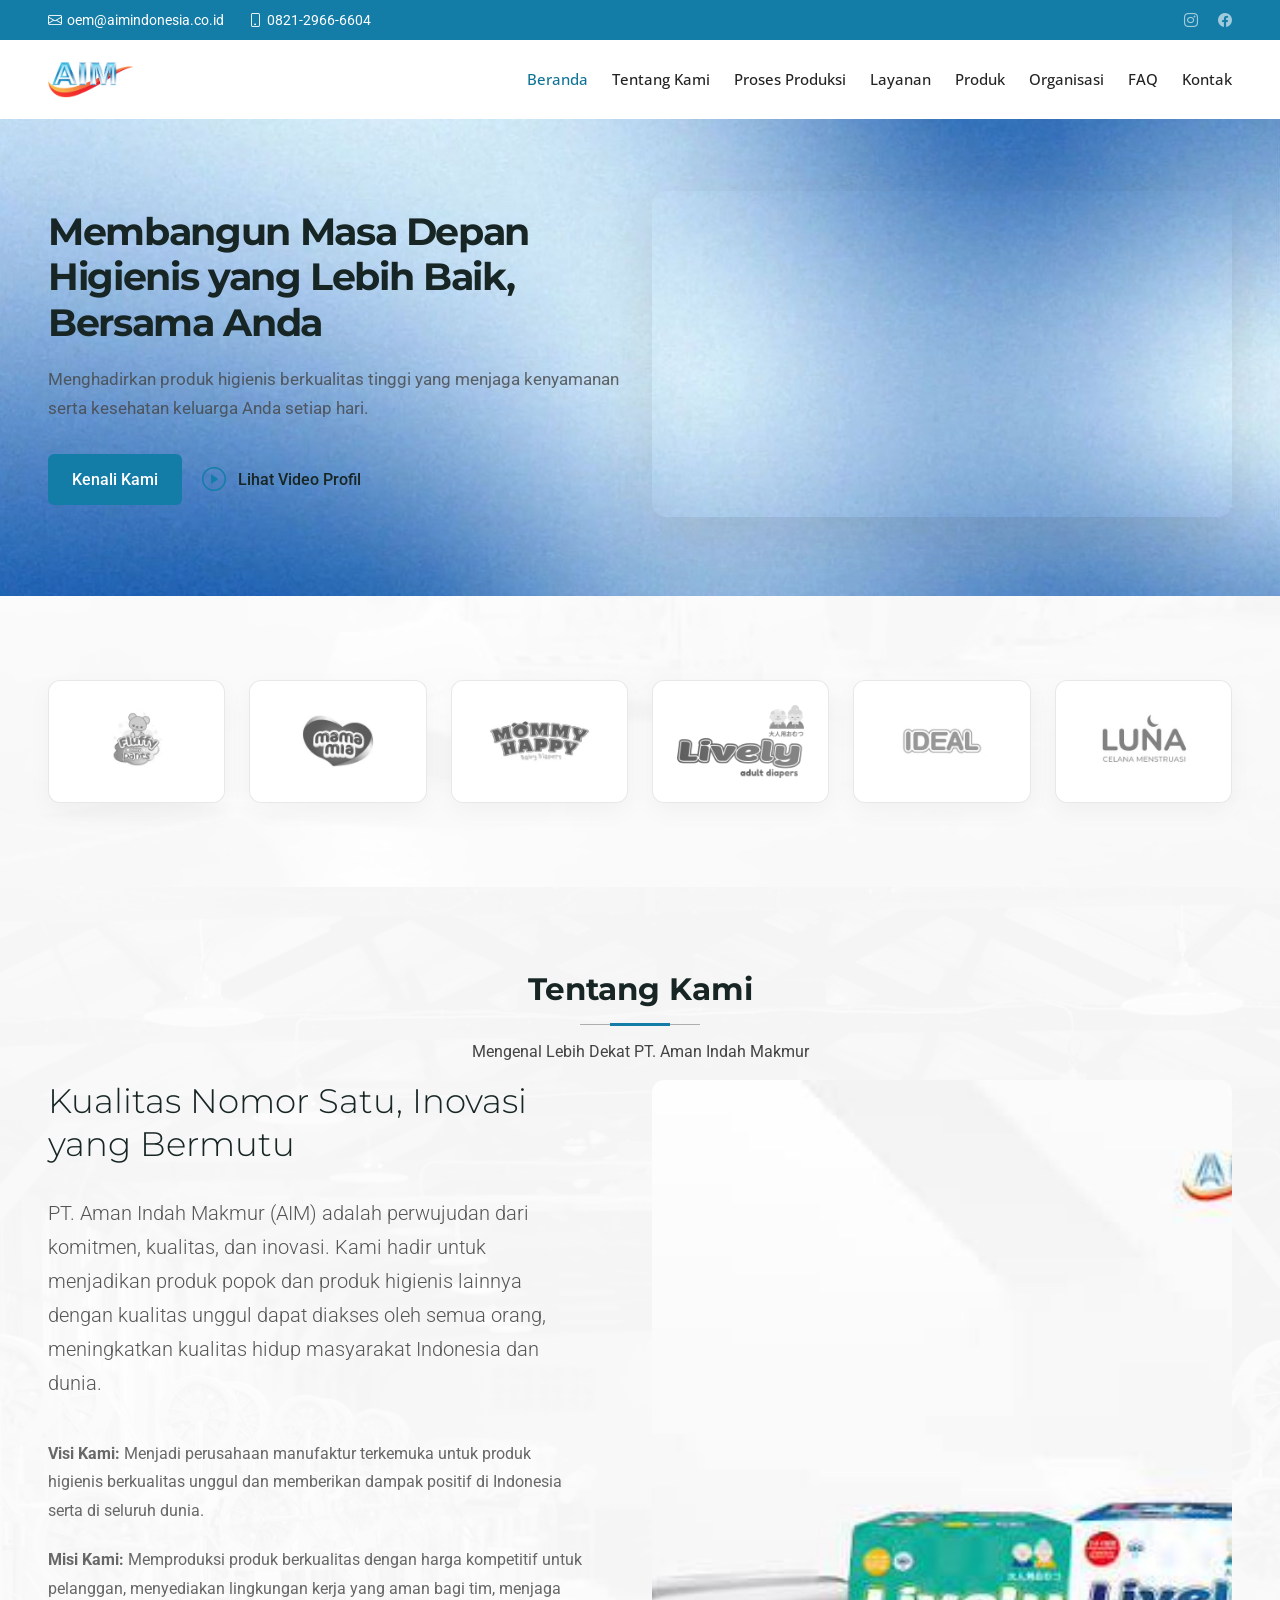
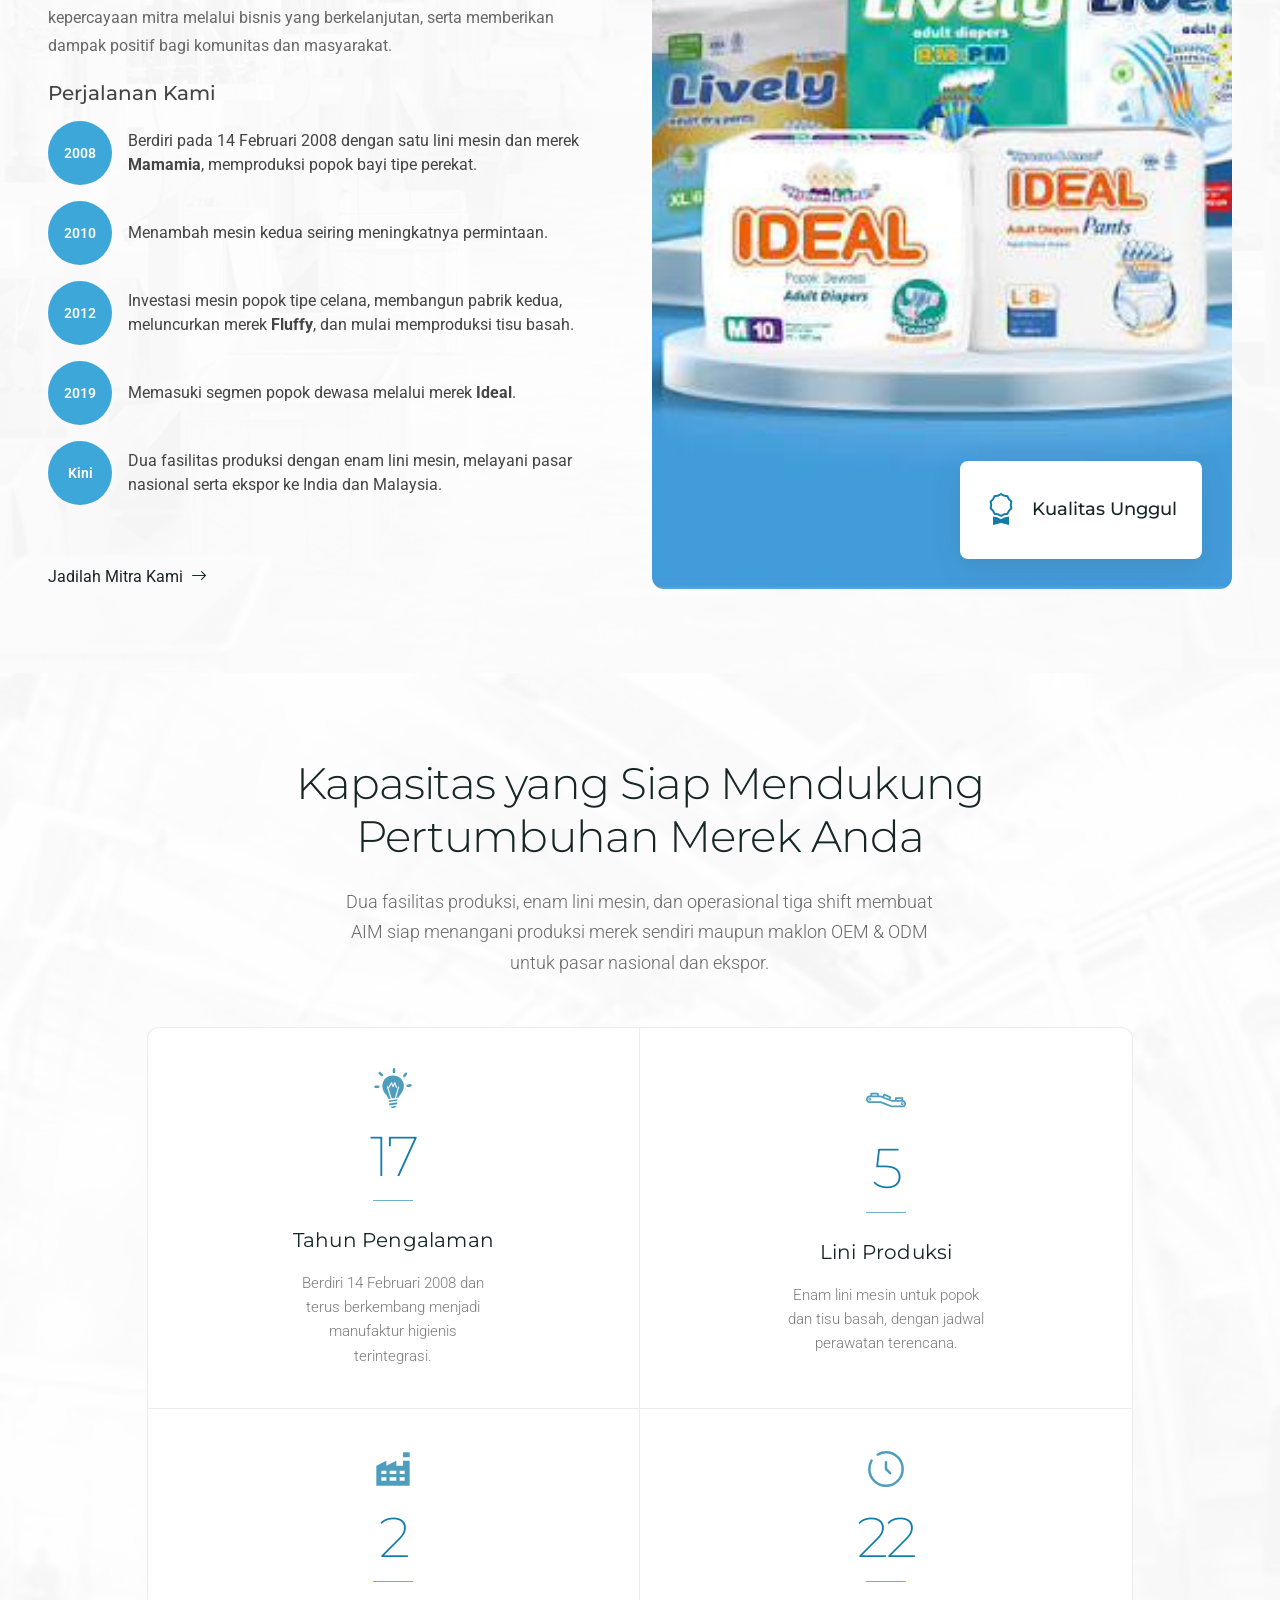
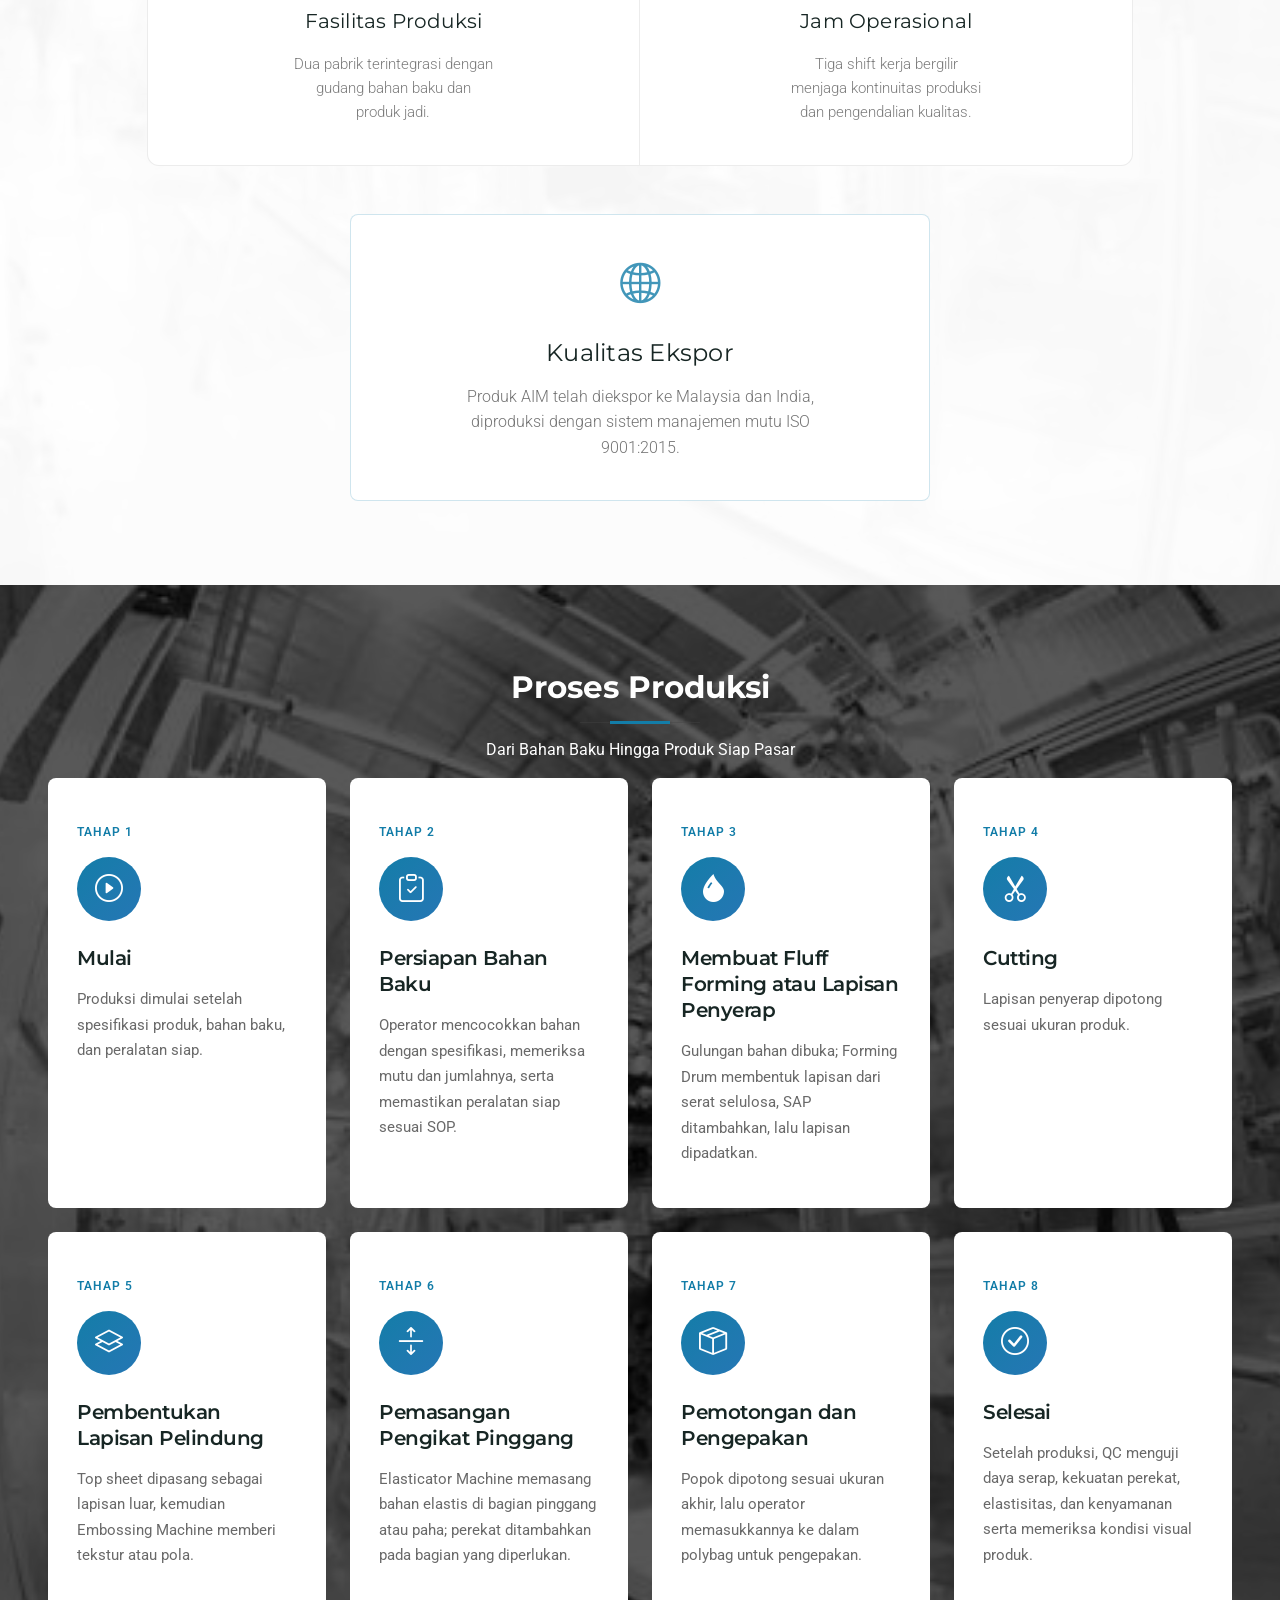
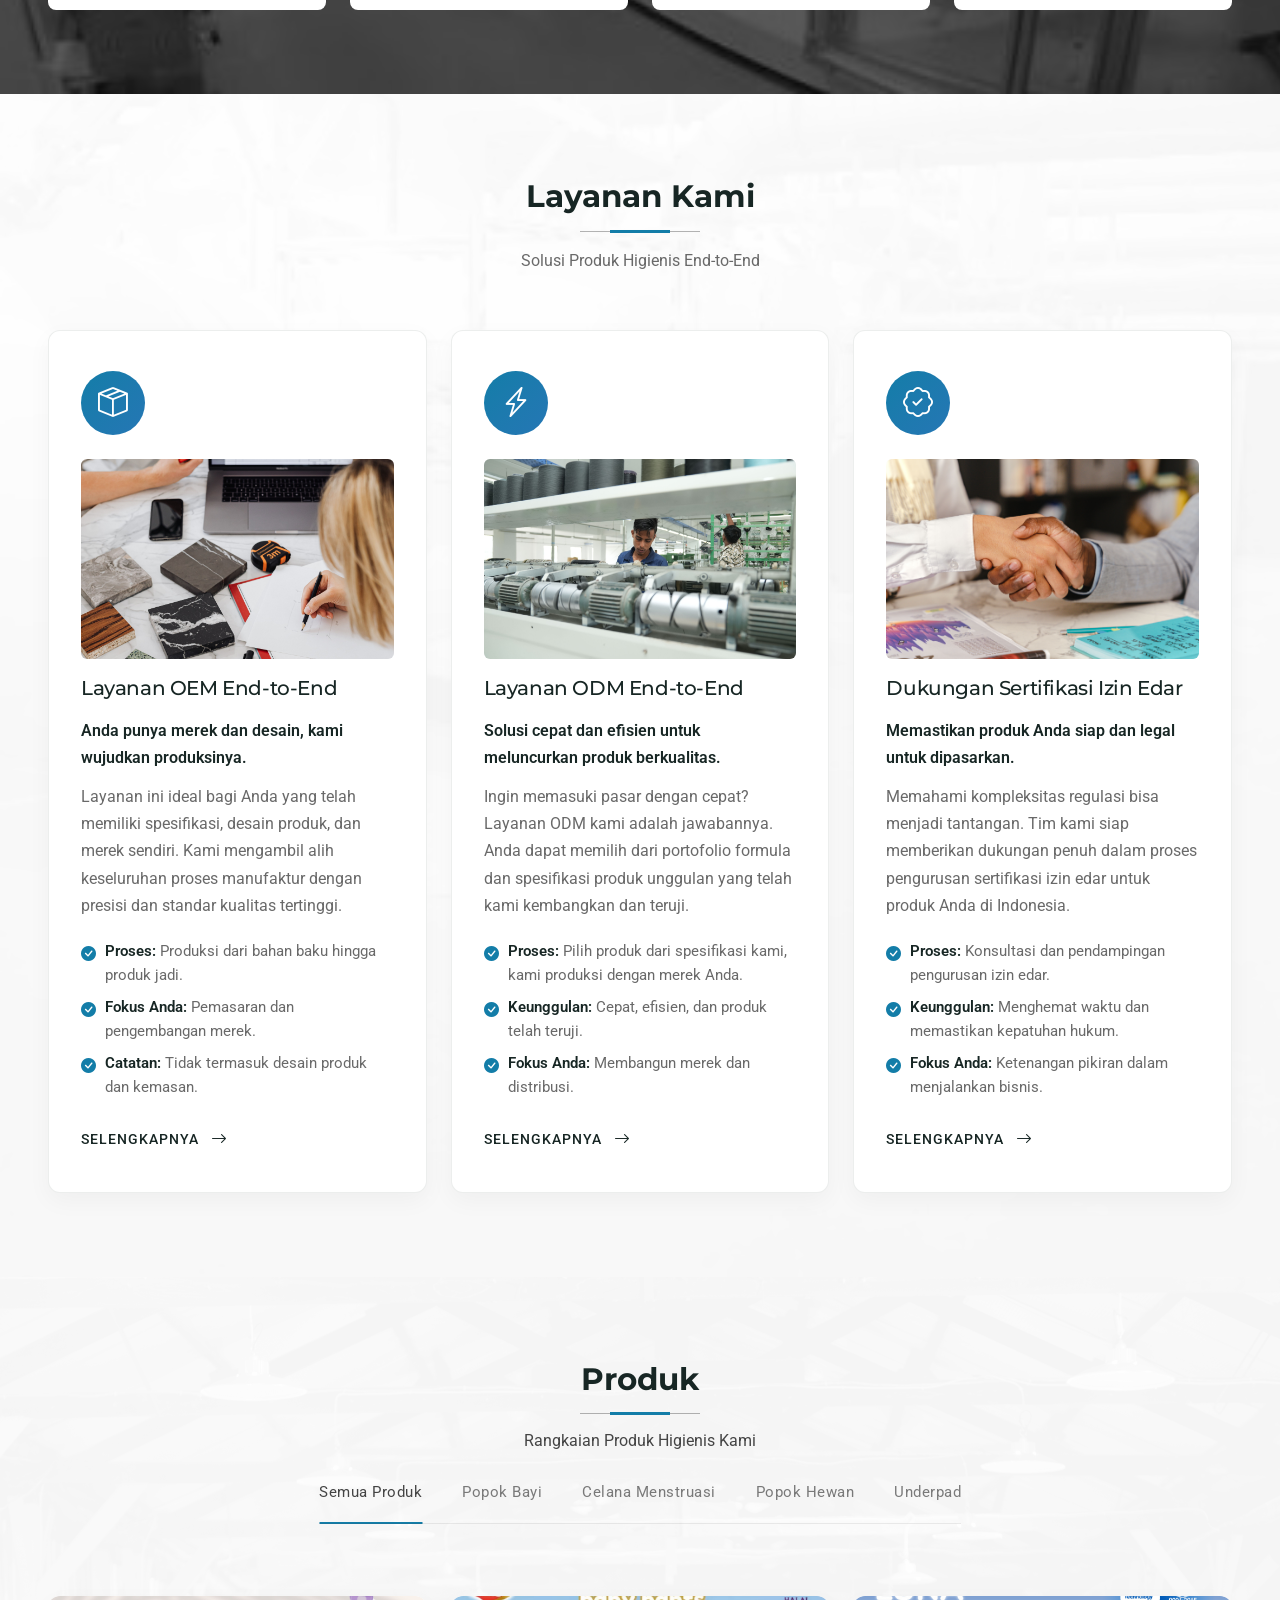
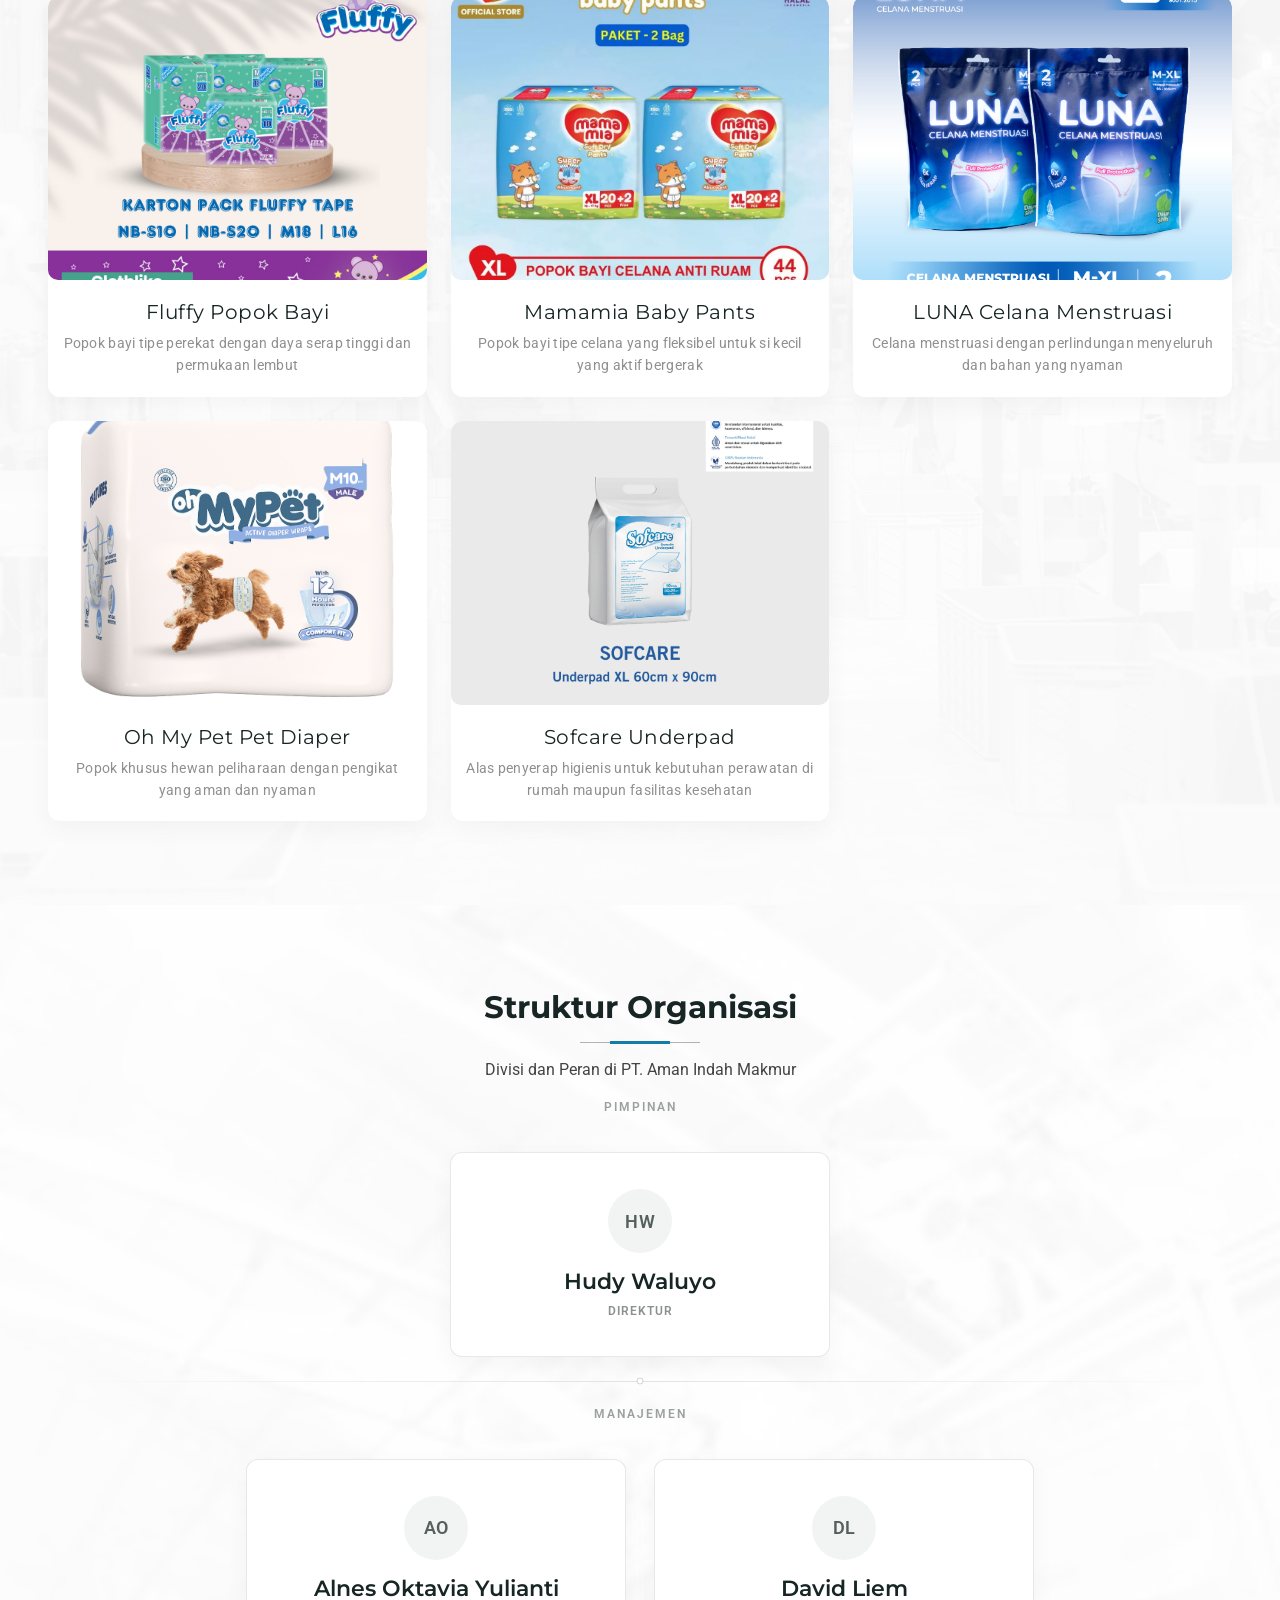
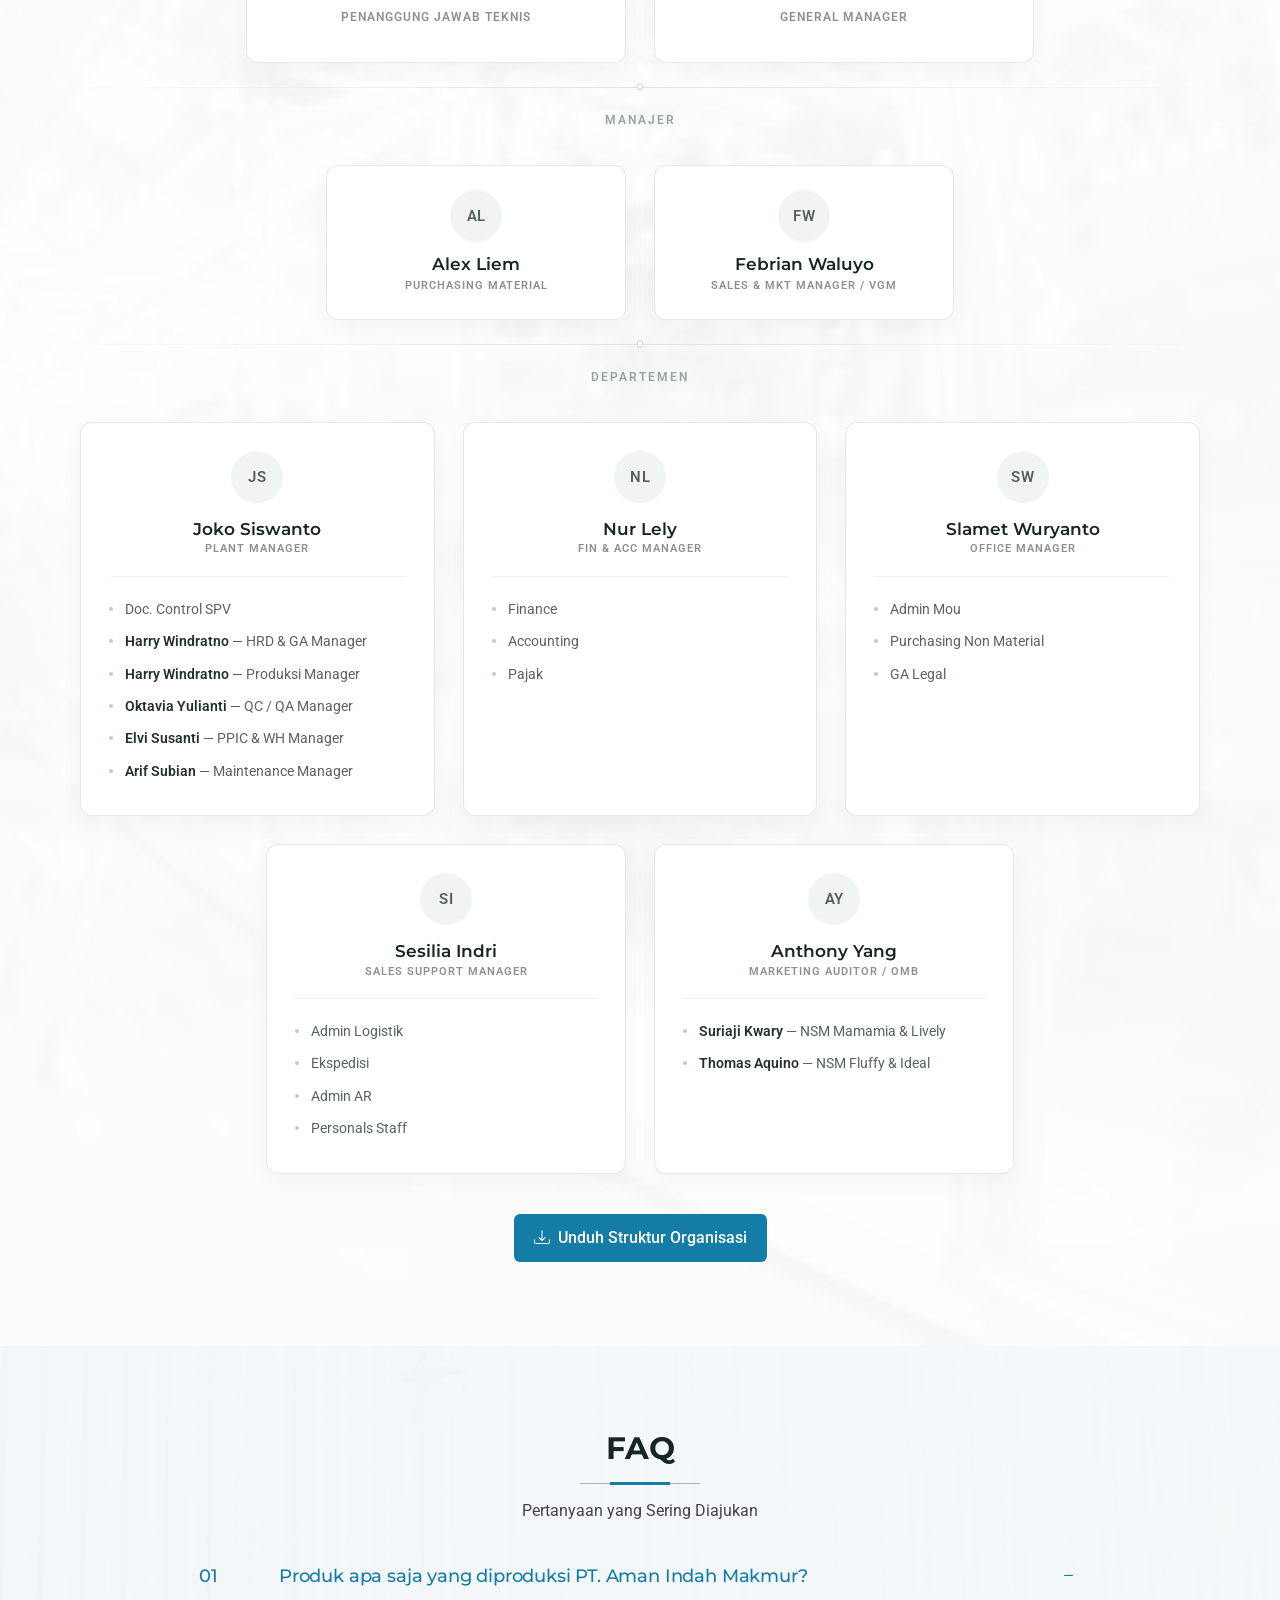
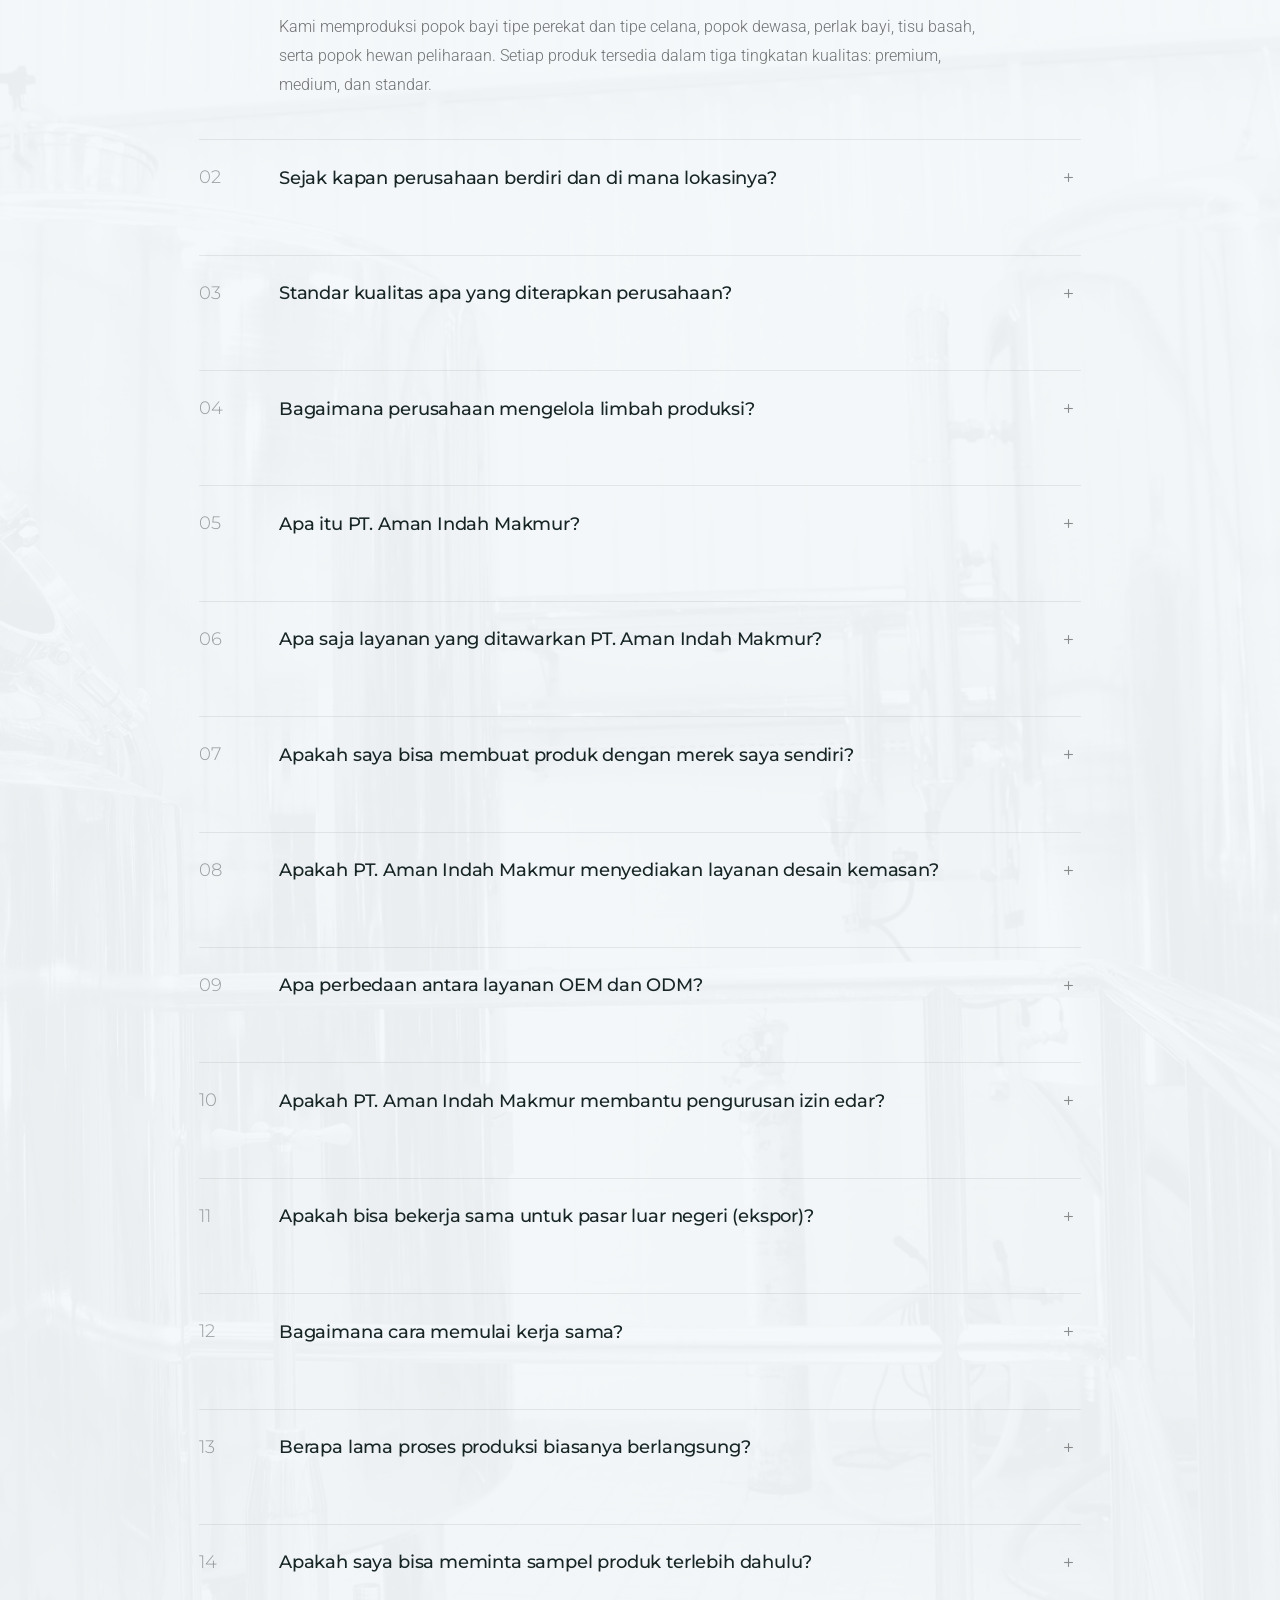
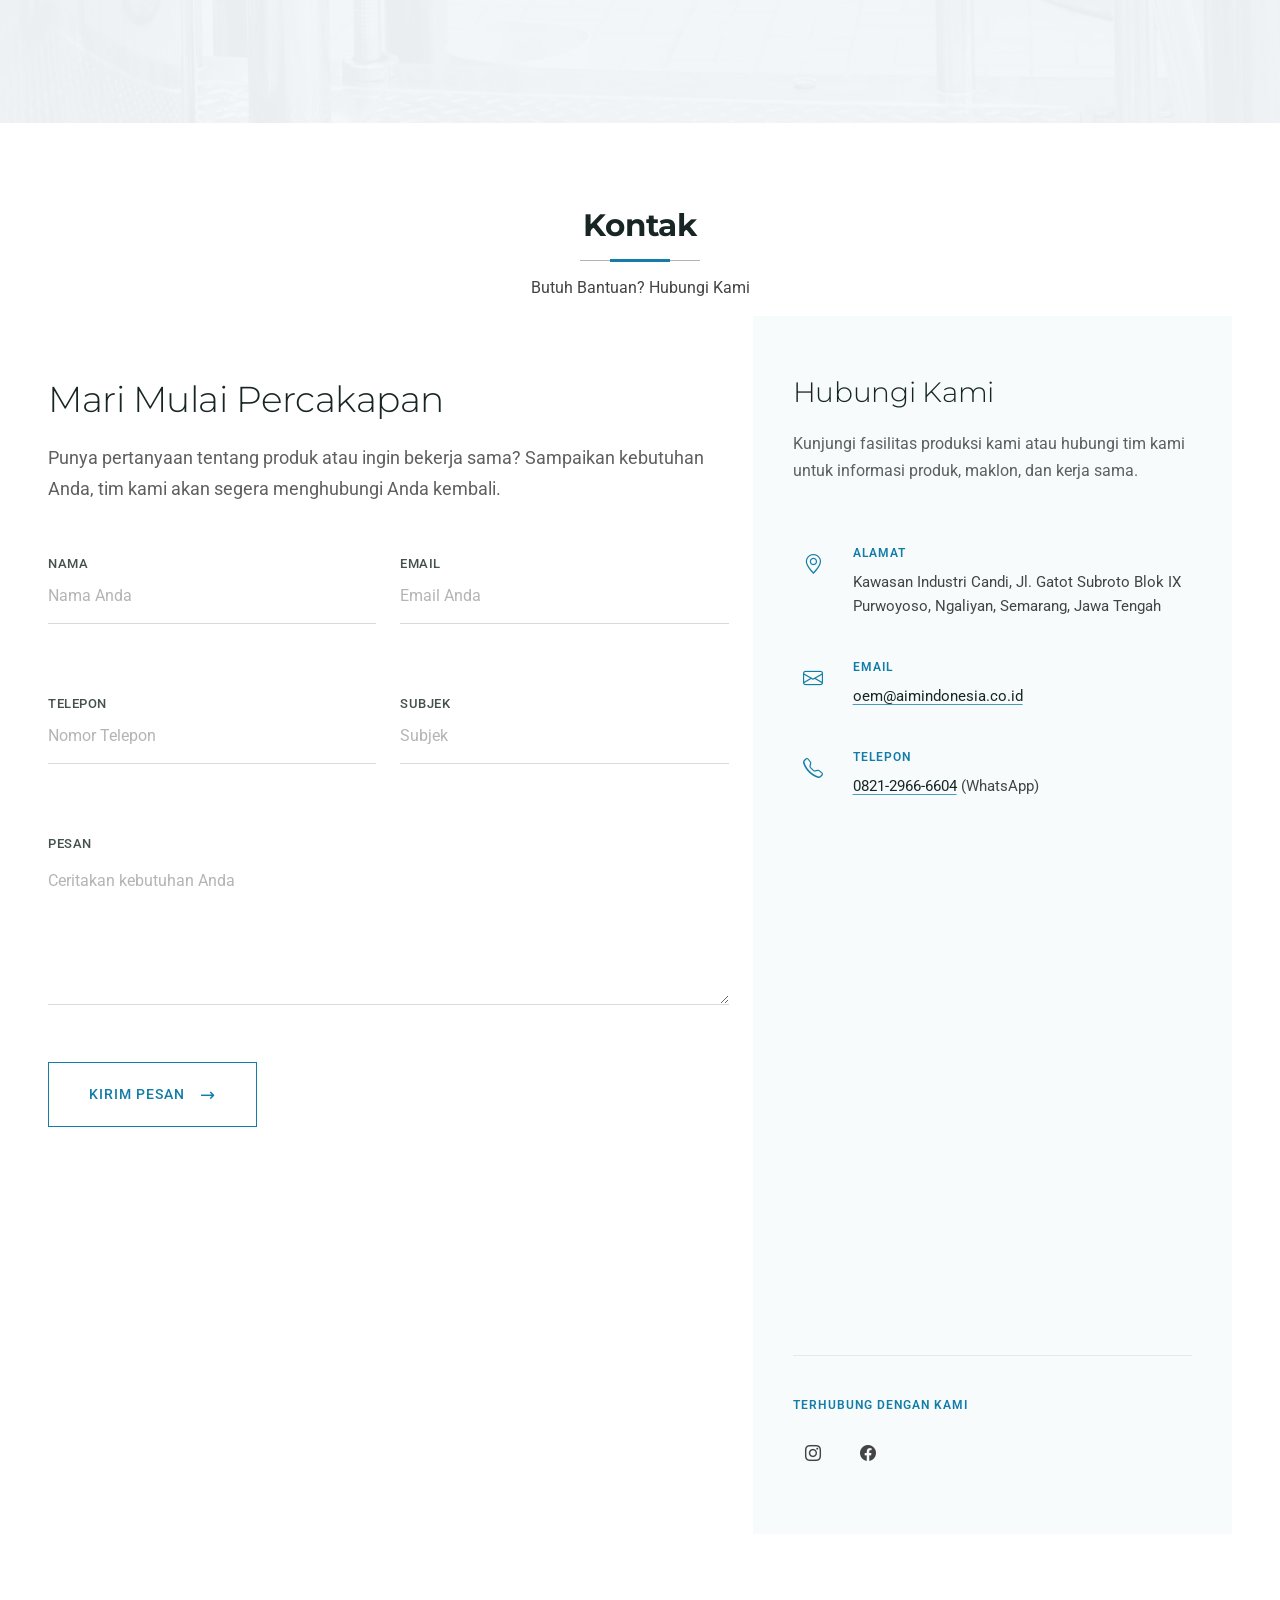
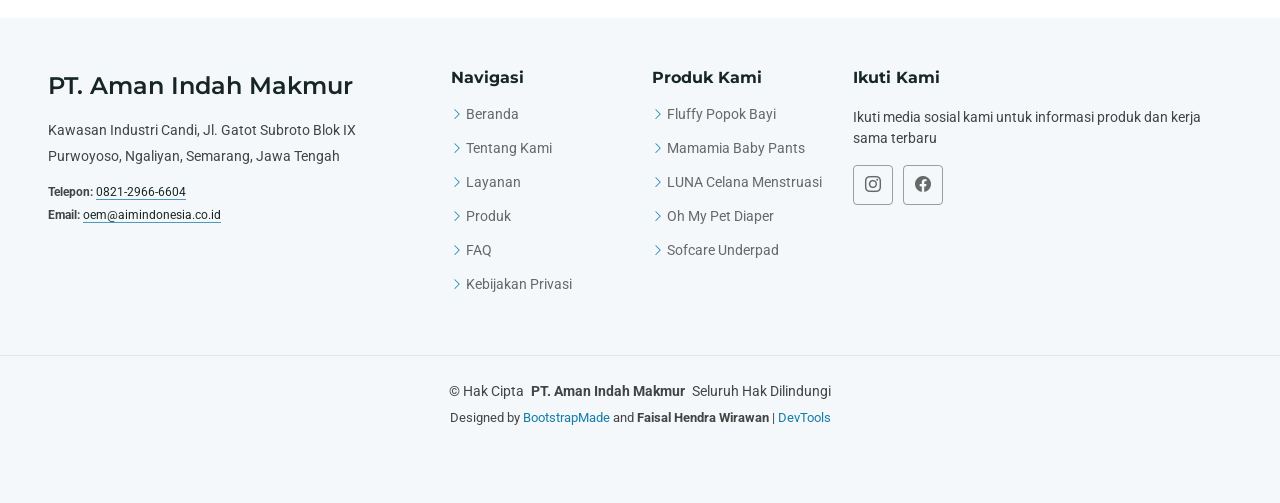
==== index.html @ 94470596 "proses produksi" ====
<!DOCTYPE html>
<html lang="id">

<head>
  <meta charset="utf-8">
  <meta content="width=device-width, initial-scale=1.0" name="viewport">
  <title>PT. Aman Indah Makmur - Produsen Produk Higienis</title>
  <meta name="description" content="PT. Aman Indah Makmur (AIM) adalah produsen popok bayi, popok dewasa, underpad, dan celana menstruasi, serta layanan maklon OEM &amp; ODM berstandar ISO 9001:2015.">
  <meta name="keywords" content="">

  <!-- Favicons -->
  <link href="assets/img/favicon.png" rel="icon">
  <link href="assets/img/apple-touch-icon.png" rel="apple-touch-icon">

  <!-- Fonts -->
  <link href="https://fonts.googleapis.com" rel="preconnect">
  <link href="https://fonts.gstatic.com" rel="preconnect" crossorigin>
  <link href="https://fonts.googleapis.com/css2?family=Roboto:ital,wght@0,100;0,300;0,400;0,500;0,700;0,900;1,100;1,300;1,400;1,500;1,700;1,900&family=Open+Sans:ital,wght@0,300;0,400;0,500;0,600;0,700;0,800;1,300;1,400;1,500;1,600;1,700;1,800&family=Montserrat:ital,wght@0,100;0,200;0,300;0,400;0,500;0,600;0,700;0,800;0,900;1,100;1,200;1,300;1,400;1,500;1,600;1,700;1,800;1,900&display=swap" rel="stylesheet">

  <!-- Vendor CSS Files -->
  <link href="assets/vendor/bootstrap/css/bootstrap.min.css" rel="stylesheet">
  <link href="assets/vendor/bootstrap-icons/bootstrap-icons.css" rel="stylesheet">
  <link href="assets/vendor/aos/aos.css" rel="stylesheet">
  <link href="assets/vendor/glightbox/css/glightbox.min.css" rel="stylesheet">
  <link href="assets/vendor/swiper/swiper-bundle.min.css" rel="stylesheet">

  <!-- Main CSS File -->
  <link href="assets/css/main.css" rel="stylesheet">

  <!-- =======================================================
  * Template Name: CoreBiz
  * Template URL: https://bootstrapmade.com/corebiz-bootstrap-business-template/
  * Updated: Aug 30 2025 with Bootstrap v5.3.8
  * Author: BootstrapMade.com
  * License: https://bootstrapmade.com/license/
  ======================================================== -->
</head>

<body class="index-page">

  <header id="header" class="header sticky-top">

    <div class="topbar d-flex align-items-center dark-background">
      <div class="container d-flex justify-content-center justify-content-md-between">
        <div class="contact-info d-flex align-items-center">
          <i class="bi bi-envelope d-flex align-items-center"><a href="mailto:oem@aimindonesia.co.id">oem@aimindonesia.co.id</a></i>
          <i class="bi bi-phone d-flex align-items-center ms-4"><a href="tel:+6282129666604">0821-2966-6604</a></i>
        </div>
        <div class="social-links d-none d-md-flex align-items-center">
          <a href="https://www.instagram.com/amanindahmakmur/?hl=en" class="instagram" target="_blank" rel="noopener" aria-label="Instagram PT. Aman Indah Makmur"><i class="bi bi-instagram"></i></a>
          <a href="https://www.facebook.com/p/PT-Aman-Indah-Makmur-61576713684060/" class="facebook" target="_blank" rel="noopener" aria-label="Facebook PT. Aman Indah Makmur"><i class="bi bi-facebook"></i></a>
        </div>
      </div>
    </div><!-- End Top Bar -->

    <div class="branding d-flex align-items-center">

      <div class="container position-relative d-flex align-items-center justify-content-between">
        <a href="index.html" class="logo d-flex align-items-center">
          <!-- Uncomment the line below if you also wish to use an image logo -->
          <!-- <img src="assets/img/logo.webp" alt=""> -->
          <h1 class="sitename"><img src="assets/img/logo_ptaim.webp" alt="PT. Aman Indah Makmur"></h1>
        </a>

        <nav id="navmenu" class="navmenu">
          <ul>
            <li><a href="#hero" class="active">Beranda</a></li>
            <li><a href="#about">Tentang Kami</a></li>
            <li><a href="#proses">Proses Produksi</a></li>
            <li><a href="#services">Layanan</a></li>
            <li><a href="#portfolio">Produk</a></li>
            <li><a href="#struktur">Organisasi</a></li>
            <li><a href="#faq">FAQ</a></li>
           
            <li><a href="#contact">Kontak</a></li>
          </ul>
          <i class="mobile-nav-toggle d-xl-none bi bi-list"></i>
        </nav>

      </div>

    </div>

  </header>

  <main class="main">

    <!-- Hero Section -->
    <section id="hero" class="hero section">

      <div class="hero-content">
        <div class="container">
          <div class="row align-items-center">
            <div class="col-lg-6" data-aos="fade-up" data-aos-delay="100">
              <div class="content">
                <h1>Membangun Masa Depan Higienis yang Lebih Baik, Bersama Anda</h1>
                <p>Menghadirkan produk higienis berkualitas tinggi yang menjaga kenyamanan serta kesehatan keluarga Anda setiap hari.</p>
                <div class="cta-group">
                  <a href="#about" class="btn-primary">Kenali Kami</a>
                  <a href="https://www.youtube.com/watch?v=-svRLYryo6k&pp=ygUUcHQgYW1hbiBpbmRhaCBtYWttdXI%3D" class="btn-secondary glightbox" >
                    <i class="bi bi-play-circle"></i>
                    <span>Lihat Video Profil</span>
                  </a>
                </div>
              </div>
            </div>
            <div class="col-lg-6" data-aos="fade-up" data-aos-delay="200">
              <div class="hero-image">
                <iframe width="865" height="800" src="https://www.youtube.com/embed/-svRLYryo6k" title="Aman Indah Makmur" frameborder="0" allow="accelerometer; autoplay; clipboard-write; encrypted-media; gyroscope; picture-in-picture; web-share" referrerpolicy="strict-origin-when-cross-origin" allowfullscreen></iframe>
                
              </div>
            </div>
          </div>
        </div>

        <!-- <div class="hero-features">
          <div class="container">
            <div class="row">
              <div class="col-lg-3 col-md-6" data-aos="fade-up" data-aos-delay="100">
                <div class="feature-item">
                  <div class="icon">
                    <i class="bi bi-graph-up"></i>
                  </div>
                  <h4>Strategic Growth</h4>
                  <p>Accelerate your business expansion with proven methodologies</p>
                </div>
              </div>
              <div class="col-lg-3 col-md-6" data-aos="fade-up" data-aos-delay="200">
                <div class="feature-item">
                  <div class="icon">
                    <i class="bi bi-lightbulb"></i>
                  </div>
                  <h4>Innovation Focus</h4>
                  <p>Transform challenges into opportunities through creative solutions</p>
                </div>
              </div>
              <div class="col-lg-3 col-md-6" data-aos="fade-up" data-aos-delay="300">
                <div class="feature-item">
                  <div class="icon">
                    <i class="bi bi-people"></i>
                  </div>
                  <h4>Expert Team</h4>
                  <p>Industry veterans dedicated to your success and growth</p>
                </div>
              </div>
              <div class="col-lg-3 col-md-6" data-aos="fade-up" data-aos-delay="400">
                <div class="feature-item">
                  <div class="icon">
                    <i class="bi bi-award"></i>
                  </div>
                  <h4>Proven Results</h4>
                  <p>Track record of delivering measurable business outcomes</p>
                </div>
              </div>
            </div>
          </div>
        </div> -->

      </div>

    </section><!-- /Hero Section -->

    <!-- Clients Section -->
    <section id="clients" class="clients section section-bg section-bg-2">

      <div class="container" data-aos="fade-up" data-aos-delay="100">

        <div class="row gy-4">
          <div class="col-xl-2 col-lg-3 col-md-4 col-6" data-aos="zoom-in" data-aos-delay="100">
            <div class="client-item">
              <img src="assets/img/logo-strip/Logo-1A.webp" class="img-fluid" alt="Client 1">
            </div>
          </div><!-- End Client Item -->

          <div class="col-xl-2 col-lg-3 col-md-4 col-6" data-aos="zoom-in" data-aos-delay="150">
            <div class="client-item">
              <img src="assets/img/logo-strip/Logo-2A.webp" class="img-fluid" alt="Client 2">
            </div>
          </div><!-- End Client Item -->

          <div class="col-xl-2 col-lg-3 col-md-4 col-6" data-aos="zoom-in" data-aos-delay="200">
            <div class="client-item">
              <img src="assets/img/logo-strip/Logo-3A.webp" class="img-fluid" alt="Client 3">
            </div>
          </div><!-- End Client Item -->

          <div class="col-xl-2 col-lg-3 col-md-4 col-6" data-aos="zoom-in" data-aos-delay="250">
            <div class="client-item">
              <img src="assets/img/logo-strip/LIVELY-PREMIUM-LOGO.webp" class="img-fluid" alt="Client 4">
            </div>
          </div><!-- End Client Item -->

          <div class="col-xl-2 col-lg-3 col-md-4 col-6" data-aos="zoom-in" data-aos-delay="300">
            <div class="client-item">
              <img src="assets/img/logo-strip/Logo-5A.webp" class="img-fluid" alt="Client 5">
            </div>
          </div><!-- End Client Item -->

          <div class="col-xl-2 col-lg-3 col-md-4 col-6" data-aos="zoom-in" data-aos-delay="350">
            <div class="client-item">
              <img src="assets/img/logo-strip/Logo-6A-1.webp" class="img-fluid" alt="Client 6">
            </div>
          </div><!-- End Client Item -->

        </div>

      </div>

    </section><!-- /Clients Section -->

    <!-- Featured Services Section -->
    <!--
    <section id="featured-services" class="featured-services section light-background section-bg section-bg-3">

      <div class="container" data-aos="fade-up" data-aos-delay="100">

        <div class="row g-5">

          <div class="col-lg-3 col-md-6" data-aos="fade-up" data-aos-delay="200">
            <div class="service-item">
              <div class="service-icon">
                <i class="bi bi-brush"></i>
              </div>
              <h3>Creative Design</h3>
              <p>Nulla facilisi morbi tempus iaculis urna id volutpat lacus laoreet non curabitur gravida arcu.</p>
              <a href="service-details.html" class="service-link">
                <span>Explore Service</span>
                <i class="bi bi-arrow-right"></i>
              </a>
            </div>
          </div>End Service Item

          <div class="col-lg-3 col-md-6" data-aos="fade-up" data-aos-delay="300">
            <div class="service-item">
              <div class="service-icon">
                <i class="bi bi-globe"></i>
              </div>
              <h3>Web Development</h3>
              <p>Sed ut perspiciatis unde omnis iste natus error sit voluptatem accusantium doloremque laudantium.</p>
              <a href="service-details.html" class="service-link">
                <span>Explore Service</span>
                <i class="bi bi-arrow-right"></i>
              </a>
            </div>
          </div>End Service Item

          <div class="col-lg-3 col-md-6" data-aos="fade-up" data-aos-delay="400">
            <div class="service-item">
              <div class="service-icon">
                <i class="bi bi-graph-up-arrow"></i>
              </div>
              <h3>Digital Marketing</h3>
              <p>At vero eos et accusamus et iusto odio dignissimos ducimus qui blanditiis praesentium voluptatum.</p>
              <a href="service-details.html" class="service-link">
                <span>Explore Service</span>
                <i class="bi bi-arrow-right"></i>
              </a>
            </div>
          </div>End Service Item

          <div class="col-lg-3 col-md-6" data-aos="fade-up" data-aos-delay="500">
            <div class="service-item">
              <div class="service-icon">
                <i class="bi bi-headset"></i>
              </div>
              <h3>Consulting</h3>
              <p>Excepteur sint occaecat cupidatat non proident sunt in culpa qui officia deserunt mollit anim.</p>
              <a href="service-details.html" class="service-link">
                <span>Explore Service</span>
                <i class="bi bi-arrow-right"></i>
              </a>
            </div>
          </div>End Service Item

        </div>

      </div>

    </section>
    -->
    
    <!-- /Featured Services Section -->

    <!-- About Section -->
    <section id="about" class="about section section-bg section-bg-4">

      <!-- Section Title -->
      <div class="container section-title" data-aos="fade-up">
        <h2>Tentang Kami</h2>
        <p>Mengenal Lebih Dekat PT. Aman Indah Makmur</p>
      </div><!-- End Section Title -->

      <div class="container" data-aos="fade-up" data-aos-delay="100">

        <div class="row">
          <div class="col-lg-6" data-aos="fade-right" data-aos-delay="200">
            <div class="content">
              <h2>Kualitas Nomor Satu, Inovasi yang Bermutu</h2>
              <p class="lead">PT. Aman Indah Makmur (AIM) adalah perwujudan dari komitmen, kualitas, dan inovasi. Kami hadir untuk menjadikan produk popok dan produk higienis lainnya dengan kualitas unggul dapat diakses oleh semua orang, meningkatkan kualitas hidup masyarakat Indonesia dan dunia.</p>

              <div class="description">
                <p><strong>Visi Kami:</strong> Menjadi perusahaan manufaktur terkemuka untuk produk higienis berkualitas unggul dan memberikan dampak positif di Indonesia serta di seluruh dunia.</p>

                <p><strong>Misi Kami:</strong> Memproduksi produk berkualitas dengan harga kompetitif untuk pelanggan, menyediakan lingkungan kerja yang aman bagi tim, menjaga kepercayaan mitra melalui bisnis yang berkelanjutan, serta memberikan dampak positif bagi komunitas dan masyarakat.</p>

                <h3 class="h5 mt-3 mb-3">Perjalanan Kami</h3>
                <ul class="list-unstyled mb-0">
                  <li class="d-flex align-items-center gap-3 mb-3">
                    <span class="timeline-year">2008</span>
                    <span>Berdiri pada 14 Februari 2008 dengan satu lini mesin dan merek <strong>Mamamia</strong>, memproduksi popok bayi tipe perekat.</span>
                  </li>
                  <li class="d-flex align-items-center gap-3 mb-3">
                    <span class="timeline-year">2010</span>
                    <span>Menambah mesin kedua seiring meningkatnya permintaan.</span>
                  </li>
                  <li class="d-flex align-items-center gap-3 mb-3">
                    <span class="timeline-year">2012</span>
                    <span>Investasi mesin popok tipe celana, membangun pabrik kedua, meluncurkan merek <strong>Fluffy</strong>, dan mulai memproduksi tisu basah.</span>
                  </li>
                  <li class="d-flex align-items-center gap-3 mb-3">
                    <span class="timeline-year">2019</span>
                    <span>Memasuki segmen popok dewasa melalui merek <strong>Ideal</strong>.</span>
                  </li>
                  <li class="d-flex align-items-center gap-3 mb-0">
                    <span class="timeline-year">Kini</span>
                    <span>Dua fasilitas produksi dengan enam lini mesin, melayani pasar nasional serta ekspor ke India dan Malaysia.</span>
                  </li>
                </ul>
              </div>


              <div class="cta-section" data-aos="fade-up" data-aos-delay="300">
                <a href="#contact" class="btn-link">Jadilah Mitra Kami <i class="bi bi-arrow-right"></i></a>
              </div>
            </div>
          </div>

          <div class="col-lg-6" data-aos="fade-left" data-aos-delay="200">
            <div class="image-container">
              <img src="assets/img/ilustrasi1.jpg" alt="Tentang PT. Aman Indah Makmur" class="img-fluid">
              <div class="image-overlay">
                <div class="overlay-content">
                  <i class="bi bi-award"></i>
                  <div class="overlay-text">
                    <h4>Kualitas Unggul</h4>
                  </div>
                </div>
              </div>
            </div>
          </div>
        </div>

      </div>

    </section><!-- /About Section -->

    <!-- Skills Section -->
    <!-- <section id="skills" class="skills section">

      <div class="container" data-aos="fade-up" data-aos-delay="100">

        <div class="row justify-content-center">
          <div class="col-lg-8">
            <div class="intro-content text-center mb-5" data-aos="fade-up" data-aos-delay="150">
              <p class="lead-text">Expertise refined through years of dedicated practice and continuous learning</p>
            </div>
          </div>
        </div>

        <div class="skills-grid">
          <div class="skill-item skills-animation" data-aos="fade-up" data-aos-delay="200">
            <div class="skill-icon">
              <i class="bi bi-palette2"></i>
            </div>
            <h3 class="skill-name">Creative Design</h3>
            <div class="skill-level">
              <span class="level-text">Professional</span>
              <div class="progress-track progress">
                <div class="progress-bar" role="progressbar" aria-valuenow="90" aria-valuemin="0" aria-valuemax="100"></div>
              </div>
            </div>
            <p class="skill-description">Crafting visually compelling designs that communicate effectively and engage users across multiple touchpoints and platforms.</p>
          </div>

          <div class="skill-item skills-animation" data-aos="fade-up" data-aos-delay="250">
            <div class="skill-icon">
              <i class="bi bi-code-slash"></i>
            </div>
            <h3 class="skill-name">Frontend Development</h3>
            <div class="skill-level">
              <span class="level-text">Expert</span>
              <div class="progress-track progress">
                <div class="progress-bar" role="progressbar" aria-valuenow="95" aria-valuemin="0" aria-valuemax="100"></div>
              </div>
            </div>
            <p class="skill-description">Building responsive, performant web applications using modern frameworks and following industry best practices for scalability.</p>
          </div>

          <div class="skill-item skills-animation" data-aos="fade-up" data-aos-delay="300">
            <div class="skill-icon">
              <i class="bi bi-graph-up"></i>
            </div>
            <h3 class="skill-name">Strategy &amp; Planning</h3>
            <div class="skill-level">
              <span class="level-text">Advanced</span>
              <div class="progress-track progress">
                <div class="progress-bar" role="progressbar" aria-valuenow="85" aria-valuemin="0" aria-valuemax="100"></div>
              </div>
            </div>
            <p class="skill-description">Developing comprehensive digital strategies that align business objectives with user needs and market opportunities.</p>
          </div>

          <div class="skill-item skills-animation" data-aos="fade-up" data-aos-delay="350">
            <div class="skill-icon">
              <i class="bi bi-people"></i>
            </div>
            <h3 class="skill-name">Team Leadership</h3>
            <div class="skill-level">
              <span class="level-text">Professional</span>
              <div class="progress-track progress">
                <div class="progress-bar" role="progressbar" aria-valuenow="88" aria-valuemin="0" aria-valuemax="100"></div>
              </div>
            </div>
            <p class="skill-description">Guiding cross-functional teams through complex projects while fostering collaboration and maintaining high standards of quality.</p>
          </div>

          <div class="skill-item skills-animation" data-aos="fade-up" data-aos-delay="400">
            <div class="skill-icon">
              <i class="bi bi-lightbulb"></i>
            </div>
            <h3 class="skill-name">Innovation</h3>
            <div class="skill-level">
              <span class="level-text">Advanced</span>
              <div class="progress-track progress">
                <div class="progress-bar" role="progressbar" aria-valuenow="82" aria-valuemin="0" aria-valuemax="100"></div>
              </div>
            </div>
            <p class="skill-description">Identifying emerging trends and technologies to create forward-thinking solutions that push boundaries and exceed expectations.</p>
          </div>

          <div class="skill-item skills-animation" data-aos="fade-up" data-aos-delay="450">
            <div class="skill-icon">
              <i class="bi bi-gear"></i>
            </div>
            <h3 class="skill-name">Technical Architecture</h3>
            <div class="skill-level">
              <span class="level-text">Expert</span>
              <div class="progress-track progress">
                <div class="progress-bar" role="progressbar" aria-valuenow="92" aria-valuemin="0" aria-valuemax="100"></div>
              </div>
            </div>
            <p class="skill-description">Designing robust technical foundations that support scalable growth while maintaining security and performance standards.</p>
          </div>
        </div>

        <div class="certification-area mt-5" data-aos="fade-up" data-aos-delay="500">
          <div class="row align-items-center">
            <div class="col-lg-6">
              <div class="cert-content">
                <h4 class="cert-title">Professional Certifications</h4>
                <p class="cert-description">Continuous learning and professional development ensure that skills remain current with industry standards and emerging technologies.</p>
                <div class="cert-list">
                  <div class="cert-item">
                    <i class="bi bi-award"></i>
                    <span>Google UX Design Professional Certificate</span>
                  </div>
                  <div class="cert-item">
                    <i class="bi bi-award"></i>
                    <span>AWS Certified Solutions Architect</span>
                  </div>
                  <div class="cert-item">
                    <i class="bi bi-award"></i>
                    <span>Certified Agile Project Manager</span>
                  </div>
                </div>
              </div>
            </div>
            <div class="col-lg-6">
              <div class="tools-showcase">
                <h5 class="tools-title">Essential Tools</h5>
                <div class="tools-grid">
                  <span class="tool-tag">Figma</span>
                  <span class="tool-tag">React</span>
                  <span class="tool-tag">Node.js</span>
                  <span class="tool-tag">Docker</span>
                  <span class="tool-tag">Sketch</span>
                  <span class="tool-tag">TypeScript</span>
                  <span class="tool-tag">MongoDB</span>
                  <span class="tool-tag">Kubernetes</span>
                </div>
              </div>
            </div>
          </div>
        </div>

      </div>

    </section>/Skills Section -->

    <!-- Stats Section -->
    <section id="stats" class="stats section section-bg section-bg-1">

      <div class="container" data-aos="fade-up" data-aos-delay="100">

        <div class="row justify-content-center mb-5">
          <div class="col-lg-8 text-center" data-aos="fade-up" data-aos-delay="200">
            <h2 class="section-headline mb-4">Kapasitas yang Siap Mendukung Pertumbuhan Merek Anda</h2>
            <p class="section-description">Dua fasilitas produksi, enam lini mesin, dan operasional tiga shift membuat AIM siap menangani produksi merek sendiri maupun maklon OEM &amp; ODM untuk pasar nasional dan ekspor.</p>
          </div>
        </div>

        <div class="stats-grid row g-0 justify-content-center">
          <div class="col-lg-10">
            <div class="stats-container">

              <div class="stat-item" data-aos="fade-up" data-aos-delay="100">
                <div class="stat-content">
                  <span class="stat-icon stat-icon-bulb" aria-hidden="true"></span>
                  <div class="stat-number">
                    <span data-purecounter-start="0" data-purecounter-end="18" data-purecounter-duration="2" class="purecounter">18</span>
                  </div>
                  <div class="stat-divider"></div>
                  <div class="stat-label">Tahun Pengalaman</div>
                  <p class="stat-description">Berdiri 14 Februari 2008 dan terus berkembang menjadi manufaktur higienis terintegrasi.</p>
                </div>
              </div>

              <div class="stat-item" data-aos="fade-up" data-aos-delay="200">
                <div class="stat-content">
                  <span class="stat-icon stat-icon-conveyor" aria-hidden="true"></span>
                  <div class="stat-number">
                    <span data-purecounter-start="0" data-purecounter-end="6" data-purecounter-duration="2" class="purecounter">6</span>
                  </div>
                  <div class="stat-divider"></div>
                  <div class="stat-label">Lini Produksi</div>
                  <p class="stat-description">Enam lini mesin untuk popok dan tisu basah, dengan jadwal perawatan terencana.</p>
                </div>
              </div>

              <div class="stat-item" data-aos="fade-up" data-aos-delay="300">
                <div class="stat-content">
                  <span class="stat-icon stat-icon-factory" aria-hidden="true"></span>
                  <div class="stat-number">
                    <span data-purecounter-start="0" data-purecounter-end="2" data-purecounter-duration="2" class="purecounter">2</span>
                  </div>
                  <div class="stat-divider"></div>
                  <div class="stat-label">Fasilitas Produksi</div>
                  <p class="stat-description">Dua pabrik terintegrasi dengan gudang bahan baku dan produk jadi.</p>
                </div>
              </div>

              <div class="stat-item" data-aos="fade-up" data-aos-delay="400">
                <div class="stat-content">
                  <span class="stat-icon stat-icon-clock" aria-hidden="true"></span>
                  <div class="stat-number">
                    <span data-purecounter-start="0" data-purecounter-end="24" data-purecounter-duration="2" class="purecounter">24</span>
                  </div>
                  <div class="stat-divider"></div>
                  <div class="stat-label">Jam Operasional</div>
                  <p class="stat-description">Tiga shift kerja bergilir menjaga kontinuitas produksi dan pengendalian kualitas.</p>
                </div>
              </div>

            </div>
          </div>
        </div>

        <div class="row justify-content-center mt-5">
          <div class="col-lg-6 text-center" data-aos="fade-up" data-aos-delay="500">
            <div class="achievement-badge">
              <div class="badge-icon">
                <i class="bi bi-globe2"></i>
              </div>
              <div class="badge-content">
                <h4 class="badge-title">Kualitas Ekspor</h4>
                <p class="badge-text">Produk AIM telah diekspor ke Malaysia dan India, diproduksi dengan sistem manajemen mutu ISO 9001:2015.</p>
              </div>
            </div>
          </div>
        </div>

      </div>

    </section><!-- /Stats Section -->

    <section id="proses" class="proses section light-background">

      <div class="container section-title" data-aos="fade-up">
        <h2>Proses Produksi</h2>
        <p>Dari Bahan Baku Hingga Produk Siap Pasar</p>
      </div>

      <div class="container" data-aos="fade-up" data-aos-delay="100">

        <div class="row gy-4">

          <div class="col-lg-3 col-md-6" data-aos="fade-up" data-aos-delay="150">
            <div class="proses-step">
              <span class="step-nomor">Tahap 1</span>
              <div class="proses-icon">
                <i class="bi bi-play-circle"></i>
              </div>
              <h3>Mulai</h3>
              <p>Produksi dimulai setelah spesifikasi produk, bahan baku, dan peralatan siap.</p>
            </div>
          </div>

          <div class="col-lg-3 col-md-6" data-aos="fade-up" data-aos-delay="200">
            <div class="proses-step">
              <span class="step-nomor">Tahap 2</span>
              <div class="proses-icon">
                <i class="bi bi-clipboard-check"></i>
              </div>
              <h3>Persiapan Bahan Baku</h3>
              <p>Operator mencocokkan bahan dengan spesifikasi, memeriksa mutu dan jumlahnya, serta memastikan peralatan siap sesuai SOP.</p>
            </div>
          </div>

          <div class="col-lg-3 col-md-6" data-aos="fade-up" data-aos-delay="250">
            <div class="proses-step">
              <span class="step-nomor">Tahap 3</span>
              <div class="proses-icon">
                <i class="bi bi-droplet-fill"></i>
              </div>
              <h3>Membuat Fluff Forming atau Lapisan Penyerap</h3>
              <p>Gulungan bahan dibuka; Forming Drum membentuk lapisan dari serat selulosa, SAP ditambahkan, lalu lapisan dipadatkan.</p>
            </div>
          </div>

          <div class="col-lg-3 col-md-6" data-aos="fade-up" data-aos-delay="300">
            <div class="proses-step">
              <span class="step-nomor">Tahap 4</span>
              <div class="proses-icon">
                <i class="bi bi-scissors"></i>
              </div>
              <h3>Cutting</h3>
              <p>Lapisan penyerap dipotong sesuai ukuran produk.</p>
            </div>
          </div>

          <div class="col-lg-3 col-md-6" data-aos="fade-up" data-aos-delay="350">
            <div class="proses-step">
              <span class="step-nomor">Tahap 5</span>
              <div class="proses-icon">
                <i class="bi bi-layers"></i>
              </div>
              <h3>Pembentukan Lapisan Pelindung</h3>
              <p>Top sheet dipasang sebagai lapisan luar, kemudian Embossing Machine memberi tekstur atau pola.</p>
            </div>
          </div>

          <div class="col-lg-3 col-md-6" data-aos="fade-up" data-aos-delay="400">
            <div class="proses-step">
              <span class="step-nomor">Tahap 6</span>
              <div class="proses-icon">
                <i class="bi bi-arrows-expand"></i>
              </div>
              <h3>Pemasangan Pengikat Pinggang</h3>
              <p>Elasticator Machine memasang bahan elastis di bagian pinggang atau paha; perekat ditambahkan pada bagian yang diperlukan.</p>
            </div>
          </div>

          <div class="col-lg-3 col-md-6" data-aos="fade-up" data-aos-delay="450">
            <div class="proses-step">
              <span class="step-nomor">Tahap 7</span>
              <div class="proses-icon">
                <i class="bi bi-box-seam"></i>
              </div>
              <h3>Pemotongan dan Pengepakan</h3>
              <p>Popok dipotong sesuai ukuran akhir, lalu operator memasukkannya ke dalam polybag untuk pengepakan.</p>
            </div>
          </div>

          <div class="col-lg-3 col-md-6" data-aos="fade-up" data-aos-delay="500">
            <div class="proses-step">
              <span class="step-nomor">Tahap 8</span>
              <div class="proses-icon">
                <i class="bi bi-check-circle"></i>
              </div>
              <h3>Selesai</h3>
              <p>Setelah produksi, QC menguji daya serap, kekuatan perekat, elastisitas, dan kenyamanan serta memeriksa kondisi visual produk.</p>
            </div>
          </div>

        </div>

      </div>

    </section>

    <!-- Services Section -->
    <section id="services" class="services section section-bg section-bg-2">

      <!-- Section Title -->
      <div class="container section-title" data-aos="fade-up">
        <h2>Layanan Kami</h2>
        <p>Solusi Produk Higienis End-to-End</p>
      </div><!-- End Section Title -->

      <div class="container" data-aos="fade-up" data-aos-delay="100">

        <div class="row gy-5">

          <div class="col-lg-4 col-md-6" data-aos="fade-up" data-aos-delay="200">
            <div class="service-item">
              <div class="service-icon">
                <i class="bi bi-box-seam"></i>
              </div>
              <img src="assets/img/layanan/oem.jpg" alt="Layanan OEM End-to-End" class="img-fluid mb-3 rounded" style="max-height: 200px; min-width: 100%; object-fit: cover;">
              <h3>Layanan OEM End-to-End</h3>
              <p class="service-lead">Anda punya merek dan desain, kami wujudkan produksinya.</p>
              <p>Layanan ini ideal bagi Anda yang telah memiliki spesifikasi, desain produk, dan merek sendiri. Kami mengambil alih keseluruhan proses manufaktur dengan presisi dan standar kualitas tertinggi.</p>
              <ul class="service-points list-unstyled">
                <li><i class="bi bi-check-circle-fill"></i><strong>Proses:</strong> Produksi dari bahan baku hingga produk jadi.</li>
                <li><i class="bi bi-check-circle-fill"></i><strong>Fokus Anda:</strong> Pemasaran dan pengembangan merek.</li>
                <li><i class="bi bi-check-circle-fill"></i><strong>Catatan:</strong> Tidak termasuk desain produk dan kemasan.</li>
              </ul>
              <a href="service-details.html" class="service-link">
                <span>Selengkapnya</span>
                <i class="bi bi-arrow-right"></i>
              </a>
            </div>
          </div>

          <div class="col-lg-4 col-md-6" data-aos="fade-up" data-aos-delay="250">
            <div class="service-item">
              <div class="service-icon">
                <i class="bi bi-lightning-charge"></i>
              </div>
              <img src="assets/img/layanan/odm.jpg" alt="Layanan ODM End-to-End" class="img-fluid mb-3 rounded" style="max-height: 200px; min-width: 100%; object-fit: cover;">
              <h3>Layanan ODM End-to-End</h3>
              <p class="service-lead">Solusi cepat dan efisien untuk meluncurkan produk berkualitas.</p>
              <p>Ingin memasuki pasar dengan cepat? Layanan ODM kami adalah jawabannya. Anda dapat memilih dari portofolio formula dan spesifikasi produk unggulan yang telah kami kembangkan dan teruji.</p>
              <ul class="service-points list-unstyled">
                <li><i class="bi bi-check-circle-fill"></i><strong>Proses:</strong> Pilih produk dari spesifikasi kami, kami produksi dengan merek Anda.</li>
                <li><i class="bi bi-check-circle-fill"></i><strong>Keunggulan:</strong> Cepat, efisien, dan produk telah teruji.</li>
                <li><i class="bi bi-check-circle-fill"></i><strong>Fokus Anda:</strong> Membangun merek dan distribusi.</li>
              </ul>
              <a href="service-details.html" class="service-link">
                <span>Selengkapnya</span>
                <i class="bi bi-arrow-right"></i>
              </a>
            </div>
          </div>

          <div class="col-lg-4 col-md-6" data-aos="fade-up" data-aos-delay="300">
            <div class="service-item">
              <div class="service-icon">
                <i class="bi bi-patch-check"></i>
              </div>
             <img src="assets/img/layanan/perizinan.jpg" alt="Dukungan Sertifikasi Izin Edar" class="img-fluid mb-3 rounded" style="max-height: 200px; min-width: 100%; object-fit: cover;">
              <h3>Dukungan Sertifikasi Izin Edar</h3>
              <p class="service-lead">Memastikan produk Anda siap dan legal untuk dipasarkan.</p>
              <p>Memahami kompleksitas regulasi bisa menjadi tantangan. Tim kami siap memberikan dukungan penuh dalam proses pengurusan sertifikasi izin edar untuk produk Anda di Indonesia.</p>
              <ul class="service-points list-unstyled">
                <li><i class="bi bi-check-circle-fill"></i><strong>Proses:</strong> Konsultasi dan pendampingan pengurusan izin edar.</li>
                <li><i class="bi bi-check-circle-fill"></i><strong>Keunggulan:</strong> Menghemat waktu dan memastikan kepatuhan hukum.</li>
                <li><i class="bi bi-check-circle-fill"></i><strong>Fokus Anda:</strong> Ketenangan pikiran dalam menjalankan bisnis.</li>
              </ul>
              <a href="service-details.html" class="service-link">
                <span>Selengkapnya</span>
                <i class="bi bi-arrow-right"></i>
              </a>
            </div>
          </div>

        </div>

      </div>

    </section><!-- /Services Section -->

    <!-- Testimonials Section dinonaktifkan sementara -->
    <!--

    <section id="testimonials" class="testimonials section light-background section-bg section-bg-3">

      <div class="container" data-aos="fade-up" data-aos-delay="100">

        <div class="testimonial-slider swiper init-swiper">
          <script type="application/json" class="swiper-config">
            {
              "loop": true,
              "speed": 600,
              "autoplay": {
                "delay": 4000
              },
              "slidesPerView": 1,
              "spaceBetween": 30,
              "navigation": {
                "nextEl": ".swiper-button-next",
                "prevEl": ".swiper-button-prev"
              },
              "breakpoints": {
                "768": {
                  "slidesPerView": 2
                },
                "1200": {
                  "slidesPerView": 3
                }
              }
            }
          </script>

          <div class="swiper-wrapper">


            <div class="swiper-slide">
              <div class="testimonial-item" data-aos="zoom-in" data-aos-delay="200">
                <div class="testimonial-header">
                  <img src="assets/img/person/person-f-12.webp" alt="Client" class="img-fluid" loading="lazy">
                  <div class="rating">
                    <i class="bi bi-star-fill"></i>
                    <i class="bi bi-star-fill"></i>
                    <i class="bi bi-star-fill"></i>
                    <i class="bi bi-star-fill"></i>
                    <i class="bi bi-star-fill"></i>
                  </div>
                </div>
                <div class="testimonial-body">
                  <p>Excepteur sint occaecat cupidatat non proident, sunt in culpa qui officia deserunt mollit anim id est laborum consectetur adipiscing elit sed eiusmod tempor.</p>
                </div>
                <div class="testimonial-footer">
                  <h5>Jessica Martinez</h5>
                  <span>UX Designer</span>
                  <div class="quote-icon">
                    <i class="bi bi-chat-quote-fill"></i>
                  </div>
                </div>
              </div>
            </div>


            <div class="swiper-slide">
              <div class="testimonial-item" data-aos="zoom-in" data-aos-delay="300">
                <div class="testimonial-header">
                  <img src="assets/img/person/person-m-8.webp" alt="Client" class="img-fluid" loading="lazy">
                  <div class="rating">
                    <i class="bi bi-star-fill"></i>
                    <i class="bi bi-star-fill"></i>
                    <i class="bi bi-star-fill"></i>
                    <i class="bi bi-star-fill"></i>
                    <i class="bi bi-star-fill"></i>
                  </div>
                </div>
                <div class="testimonial-body">
                  <p>Duis aute irure dolor in reprehenderit in voluptate velit esse cillum dolore eu fugiat nulla pariatur excepteur sint occaecat cupidatat non proident sunt in culpa.</p>
                </div>
                <div class="testimonial-footer">
                  <h5>David Rodriguez</h5>
                  <span>Software Engineer</span>
                  <div class="quote-icon">
                    <i class="bi bi-chat-quote-fill"></i>
                  </div>
                </div>
              </div>
            </div>


            <div class="swiper-slide">
              <div class="testimonial-item" data-aos="zoom-in" data-aos-delay="400">
                <div class="testimonial-header">
                  <img src="assets/img/person/person-f-6.webp" alt="Client" class="img-fluid" loading="lazy">
                  <div class="rating">
                    <i class="bi bi-star-fill"></i>
                    <i class="bi bi-star-fill"></i>
                    <i class="bi bi-star-fill"></i>
                    <i class="bi bi-star-fill"></i>
                    <i class="bi bi-star-fill"></i>
                  </div>
                </div>
                <div class="testimonial-body">
                  <p>Lorem ipsum dolor sit amet consectetur adipiscing elit sed do eiusmod tempor incididunt ut labore et dolore magna aliqua ut enim ad minim veniam quis nostrud.</p>
                </div>
                <div class="testimonial-footer">
                  <h5>Amanda Wilson</h5>
                  <span>Creative Director</span>
                  <div class="quote-icon">
                    <i class="bi bi-chat-quote-fill"></i>
                  </div>
                </div>
              </div>
            </div>


            <div class="swiper-slide">
              <div class="testimonial-item" data-aos="zoom-in" data-aos-delay="500">
                <div class="testimonial-header">
                  <img src="assets/img/person/person-m-12.webp" alt="Client" class="img-fluid" loading="lazy">
                  <div class="rating">
                    <i class="bi bi-star-fill"></i>
                    <i class="bi bi-star-fill"></i>
                    <i class="bi bi-star-fill"></i>
                    <i class="bi bi-star-fill"></i>
                    <i class="bi bi-star-fill"></i>
                  </div>
                </div>
                <div class="testimonial-body">
                  <p>Sed ut perspiciatis unde omnis iste natus error sit voluptatem accusantium doloremque laudantium totam rem aperiam eaque ipsa quae ab illo inventore veritatis.</p>
                </div>
                <div class="testimonial-footer">
                  <h5>Ryan Thompson</h5>
                  <span>Business Analyst</span>
                  <div class="quote-icon">
                    <i class="bi bi-chat-quote-fill"></i>
                  </div>
                </div>
              </div>
            </div>


            <div class="swiper-slide">
              <div class="testimonial-item" data-aos="zoom-in" data-aos-delay="600">
                <div class="testimonial-header">
                  <img src="assets/img/person/person-f-10.webp" alt="Client" class="img-fluid" loading="lazy">
                  <div class="rating">
                    <i class="bi bi-star-fill"></i>
                    <i class="bi bi-star-fill"></i>
                    <i class="bi bi-star-fill"></i>
                    <i class="bi bi-star-fill"></i>
                    <i class="bi bi-star-fill"></i>
                  </div>
                </div>
                <div class="testimonial-body">
                  <p>At vero eos et accusamus et iusto odio dignissimos ducimus qui blanditiis praesentium voluptatum deleniti atque corrupti quos dolores et quas molestias excepturi.</p>
                </div>
                <div class="testimonial-footer">
                  <h5>Rachel Chen</h5>
                  <span>Project Manager</span>
                  <div class="quote-icon">
                    <i class="bi bi-chat-quote-fill"></i>
                  </div>
                </div>
              </div>
            </div>

          </div>

          <div class="swiper-navigation">
            <div class="swiper-button-prev"></div>
            <div class="swiper-button-next"></div>
          </div>

        </div>

      </div>

    </section>
    -->

    <!-- Produk Section -->
    <section id="portfolio" class="portfolio section section-bg section-bg-4">

      <!-- Section Title -->
      <div class="container section-title" data-aos="fade-up">
        <h2>Produk</h2>
        <p>Rangkaian Produk Higienis Kami</p>
      </div><!-- End Section Title -->

      <div class="container" data-aos="fade-up" data-aos-delay="100">

        <div class="isotope-layout" data-default-filter="*" data-layout="fitRows" data-sort="original-order">

          <div class="portfolio-filters-wrapper" data-aos="fade-up" data-aos-delay="100">
            <ul class="portfolio-filters isotope-filters">
              <li data-filter="*" class="filter-active">Semua Produk</li>
              <li data-filter=".filter-bayi">Popok Bayi</li>
              <li data-filter=".filter-menstruasi">Celana Menstruasi</li>
              <li data-filter=".filter-pet">Popok Hewan</li>
              <li data-filter=".filter-underpad">Underpad</li>
            </ul>
          </div>

          <div class="row gy-4 portfolio-grid isotope-container" data-aos="fade-up" data-aos-delay="200">

            <div class="col-lg-4 col-md-6 portfolio-item isotope-item filter-bayi">
              <div class="portfolio-card">
                <div class="image-container">
                  <img src="assets/img/produk/fluffy-popok-bayi.png" class="img-fluid" alt="Fluffy Popok Bayi" loading="lazy">
                  <div class="overlay">
                    <div class="overlay-content">
                      <a href="assets/img/produk/fluffy-popok-bayi.png" class="glightbox zoom-link" title="Fluffy Popok Bayi">
                        <i class="bi bi-zoom-in"></i>
                      </a>
                      <a href="#contact" class="details-link" title="Hubungi Kami">
                        <i class="bi bi-arrow-right"></i>
                      </a>
                    </div>
                  </div>
                </div>
                <div class="content">
                  <h3>Fluffy Popok Bayi</h3>
                  <p>Popok bayi tipe perekat dengan daya serap tinggi dan permukaan lembut</p>
                </div>
              </div>
            </div><!-- End Portfolio Item -->

            <div class="col-lg-4 col-md-6 portfolio-item isotope-item filter-bayi">
              <div class="portfolio-card">
                <div class="image-container">
                  <img src="assets/img/produk/mamamia-babypants.webp" class="img-fluid" alt="Mamamia Baby Pants" loading="lazy">
                  <div class="overlay">
                    <div class="overlay-content">
                      <a href="assets/img/produk/mamamia-babypants.webp" class="glightbox zoom-link" title="Mamamia Baby Pants">
                        <i class="bi bi-zoom-in"></i>
                      </a>
                      <a href="#contact" class="details-link" title="Hubungi Kami">
                        <i class="bi bi-arrow-right"></i>
                      </a>
                    </div>
                  </div>
                </div>
                <div class="content">
                  <h3>Mamamia Baby Pants</h3>
                  <p>Popok bayi tipe celana yang fleksibel untuk si kecil yang aktif bergerak</p>
                </div>
              </div>
            </div><!-- End Portfolio Item -->

            <div class="col-lg-4 col-md-6 portfolio-item isotope-item filter-menstruasi">
              <div class="portfolio-card">
                <div class="image-container">
                  <img src="assets/img/produk/luna-celana-menstruasi.jpg" class="img-fluid" alt="LUNA Celana Menstruasi" loading="lazy">
                  <div class="overlay">
                    <div class="overlay-content">
                      <a href="assets/img/produk/luna-celana-menstruasi.jpg" class="glightbox zoom-link" title="LUNA Celana Menstruasi">
                        <i class="bi bi-zoom-in"></i>
                      </a>
                      <a href="#contact" class="details-link" title="Hubungi Kami">
                        <i class="bi bi-arrow-right"></i>
                      </a>
                    </div>
                  </div>
                </div>
                <div class="content">
                  <h3>LUNA Celana Menstruasi</h3>
                  <p>Celana menstruasi dengan perlindungan menyeluruh dan bahan yang nyaman</p>
                </div>
              </div>
            </div><!-- End Portfolio Item -->

            <div class="col-lg-4 col-md-6 portfolio-item isotope-item filter-pet">
              <div class="portfolio-card">
                <div class="image-container">
                  <img src="assets/img/produk/mypet-pet-diaper.png" class="img-fluid" alt="Oh My Pet Pet Diaper" loading="lazy">
                  <div class="overlay">
                    <div class="overlay-content">
                      <a href="assets/img/produk/mypet-pet-diaper.png" class="glightbox zoom-link" title="Oh My Pet Pet Diaper">
                        <i class="bi bi-zoom-in"></i>
                      </a>
                      <a href="#contact" class="details-link" title="Hubungi Kami">
                        <i class="bi bi-arrow-right"></i>
                      </a>
                    </div>
                  </div>
                </div>
                <div class="content">
                  <h3>Oh My Pet Pet Diaper</h3>
                  <p>Popok khusus hewan peliharaan dengan pengikat yang aman dan nyaman</p>
                </div>
              </div>
            </div><!-- End Portfolio Item -->

            <div class="col-lg-4 col-md-6 portfolio-item isotope-item filter-underpad">
              <div class="portfolio-card">
                <div class="image-container">
                  <img src="assets/img/produk/sofcare-underpad.png" class="img-fluid" alt="Sofcare Underpad" loading="lazy">
                  <div class="overlay">
                    <div class="overlay-content">
                      <a href="assets/img/produk/sofcare-underpad.png" class="glightbox zoom-link" title="Sofcare Underpad">
                        <i class="bi bi-zoom-in"></i>
                      </a>
                      <a href="#contact" class="details-link" title="Hubungi Kami">
                        <i class="bi bi-arrow-right"></i>
                      </a>
                    </div>
                  </div>
                </div>
                <div class="content">
                  <h3>Sofcare Underpad</h3>
                  <p>Alas penyerap higienis untuk kebutuhan perawatan di rumah maupun fasilitas kesehatan</p>
                </div>
              </div>
            </div><!-- End Portfolio Item -->

          </div><!-- End Portfolio Grid -->

        </div>

      </div>

    </section><!-- /Portfolio Section -->

    <!-- Struktur Organisasi Section -->
    <section id="struktur" class="struktur section section-bg section-bg-1">

      <!-- Section Title -->
      <div class="container section-title" data-aos="fade-up">
        <h2>Struktur Organisasi</h2>
        <p>Divisi dan Peran di PT. Aman Indah Makmur</p>
      </div><!-- End Section Title -->

      <div class="container" data-aos="fade-up" data-aos-delay="100">

        <div class="struktur-tier">
          <span class="tier-label">Pimpinan</span>
          <div class="struktur-card">
            <div class="struktur-avatar">HW</div>
            <h4>Hudy Waluyo</h4>
            <span class="struktur-role">Direktur</span>
          </div>
        </div>

        <div class="tier-connector" aria-hidden="true"></div>

        <div class="struktur-tier">
          <span class="tier-label">Manajemen</span>
          <div class="struktur-card">
            <div class="struktur-avatar">AO</div>
            <h4>Alnes Oktavia Yulianti</h4>
            <span class="struktur-role">Penanggung Jawab Teknis</span>
          </div>
          <div class="struktur-card">
            <div class="struktur-avatar">DL</div>
            <h4>David Liem</h4>
            <span class="struktur-role">General Manager</span>
          </div>
        </div>

        <div class="tier-connector" aria-hidden="true"></div>

        <div class="struktur-tier">
          <span class="tier-label">Manajer</span>
          <div class="struktur-card small"><div class="struktur-avatar sm">AL</div><h5>Alex Liem</h5><span class="struktur-role">Purchasing Material</span></div>
          <div class="struktur-card small"><div class="struktur-avatar sm">FW</div><h5>Febrian Waluyo</h5><span class="struktur-role">Sales &amp; Mkt Manager / VGM</span></div>
        </div>

        <div class="tier-connector" aria-hidden="true"></div>

        <div class="struktur-tier tier-manajer">
          <span class="tier-label">Departemen</span>

          <div class="struktur-card dept">
            <div class="dept-head">
              <div class="struktur-avatar sm">JS</div>
              <div>
                <h5>Joko Siswanto</h5>
                <span class="struktur-role">Plant Manager</span>
              </div>
            </div>
            <ul class="struktur-list">
              <li>Doc. Control SPV</li>
              <li><strong>Harry Windratno</strong> — HRD &amp; GA Manager</li>
              <li><strong>Harry Windratno</strong> — Produksi Manager</li>
              <li><strong>Oktavia Yulianti</strong> — QC / QA Manager</li>
              <li><strong>Elvi Susanti</strong> — PPIC &amp; WH Manager</li>
              <li><strong>Arif Subian</strong> — Maintenance Manager</li>
            </ul>
          </div>

          <div class="struktur-card dept">
            <div class="dept-head">
              <div class="struktur-avatar sm">NL</div>
              <div>
                <h5>Nur Lely</h5>
                <span class="struktur-role">Fin &amp; Acc Manager</span>
              </div>
            </div>
            <ul class="struktur-list">
              <li>Finance</li>
              <li>Accounting</li>
              <li>Pajak</li>
            </ul>
          </div>

          <div class="struktur-card dept">
            <div class="dept-head">
              <div class="struktur-avatar sm">SW</div>
              <div>
                <h5>Slamet Wuryanto</h5>
                <span class="struktur-role">Office Manager</span>
              </div>
            </div>
            <ul class="struktur-list">
              <li>Admin Mou</li>
              <li>Purchasing Non Material</li>
              <li>GA Legal</li>
            </ul>
          </div>

          <div class="struktur-card dept">
            <div class="dept-head">
              <div class="struktur-avatar sm">SI</div>
              <div>
                <h5>Sesilia Indri</h5>
                <span class="struktur-role">Sales Support Manager</span>
              </div>
            </div>
            <ul class="struktur-list">
              <li>Admin Logistik</li>
              <li>Ekspedisi</li>
              <li>Admin AR</li>
              <li>Personals Staff</li>
            </ul>
          </div>

          <div class="struktur-card dept">
            <div class="dept-head">
              <div class="struktur-avatar sm">AY</div>
              <div>
                <h5>Anthony Yang</h5>
                <span class="struktur-role">Marketing Auditor / OMB</span>
              </div>
            </div>
            <ul class="struktur-list">
              <li><strong>Suriaji Kwary</strong> — NSM Mamamia &amp; Lively</li>
              <li><strong>Thomas Aquino</strong> — NSM Fluffy &amp; Ideal</li>
            </ul>
          </div>
        </div>

      </div>
        <div class="struktur-download-wrapper">
          <a href="assets/img/Struktur_Organisasi.png" class="struktur-download-link" download="Struktur_Organisasi.png">
            <i class="bi bi-download" aria-hidden="true"></i>
            Unduh Struktur Organisasi
          </a>
        </div>
    </section><!-- /Struktur Organisasi Section -->

    <!-- Pricing Section dinonaktifkan sementara -->
    <!--

    <section id="pricing" class="pricing section section-bg section-bg-2">


      <div class="container section-title" data-aos="fade-up">
        <h2>Pricing</h2>
        <p>Check our Pricing</p>
      </div>

      <div class="container" data-aos="fade-up" data-aos-delay="100">

        <div class="pricing-toggle-container mb-5" data-aos="zoom-in" data-aos-delay="150">
          <div class="pricing-toggle d-inline-flex align-items-center gap-3 px-3 py-2 rounded-pill">
            <span class="monthly active">Monthly</span>
            <label class="switch m-0">
              <input type="checkbox" aria-label="Toggle pricing">
              <span class="slider"></span>
            </label>
            <span class="yearly">Yearly</span>
          </div>
          <p class="hint mt-3 mb-0 small">Lorem ipsum dolor sit amet, consectetur adipiscing elit sed do eiusmod tempor.</p>
        </div>

        <div class="row gy-4">

          <div class="col-lg-4" data-aos="fade-up" data-aos-delay="200">
            <article class="price-card h-100">
              <div class="card-head">
                <span class="badge-title">Starter</span>
                <h3 class="title">Lorem Dolor Sit</h3>
                <p class="subtitle">Ut enim ad minim veniam quis nostrud exercitation ullamco laboris.</p>
                <div class="price-wrap">
                  <span class="price price-monthly"><sup>$</sup>12<span class="period">/mo</span></span>
                  <span class="price price-yearly"><sup>$</sup>120<span class="period">/yr</span></span>
                </div>
              </div>

              <ul class="feature-list list-unstyled mb-4">
                <li><i class="bi bi-check-circle"></i> Lorem ipsum dolor amet</li>
                <li><i class="bi bi-check-circle"></i> Consectetur adipiscing elit</li>
                <li><i class="bi bi-check-circle"></i> Sed do eiusmod tempor</li>
                <li class="muted"><i class="bi bi-dash-circle"></i> Incididunt ut labore</li>
                <li class="muted"><i class="bi bi-dash-circle"></i> Dolore magna aliqua</li>
              </ul>

              <div class="cta">
                <a href="#" class="btn btn-choose w-100">Get Started</a>
              </div>
            </article>
          </div>

          <div class="col-lg-4" data-aos="fade-up" data-aos-delay="250">
            <article class="price-card featured h-100 position-relative">
              <div class="ribbon"><i class="bi bi-star-fill"></i> Popular</div>

              <div class="card-head">
                <span class="badge-title">Pro</span>
                <h3 class="title">Cras Aenean Quam</h3>
                <p class="subtitle">Duis aute irure dolor in reprehenderit in voluptate velit esse cillum.</p>
                <div class="price-wrap">
                  <span class="price price-monthly"><sup>$</sup>29<span class="period">/mo</span></span>
                  <span class="price price-yearly"><sup>$</sup>290<span class="period">/yr</span></span>
                </div>
              </div>

              <ul class="feature-list list-unstyled mb-4">
                <li><i class="bi bi-check-circle"></i> Excepteur sint occaecat</li>
                <li><i class="bi bi-check-circle"></i> Cupidatat non proident</li>
                <li><i class="bi bi-check-circle"></i> Sunt in culpa qui officia</li>
                <li><i class="bi bi-check-circle"></i> Deserunt mollit anim id</li>
                <li><i class="bi bi-check-circle"></i> Est laborum commodo</li>
              </ul>

              <div class="cta">
                <a href="#" class="btn btn-choose w-100">Choose Pro</a>
              </div>
            </article>
          </div>

          <div class="col-lg-4" data-aos="fade-up" data-aos-delay="300">
            <article class="price-card h-100">
              <div class="card-head">
                <span class="badge-title">Business</span>
                <h3 class="title">Porta Parturient</h3>
                <p class="subtitle">Quis autem vel eum iure reprehenderit qui in ea voluptate velit esse.</p>
                <div class="price-wrap">
                  <span class="price price-monthly"><sup>$</sup>59<span class="period">/mo</span></span>
                  <span class="price price-yearly"><sup>$</sup>590<span class="period">/yr</span></span>
                </div>
              </div>

              <ul class="feature-list list-unstyled mb-4">
                <li><i class="bi bi-check-circle"></i> Quam nihil molestiae</li>
                <li><i class="bi bi-check-circle"></i> Consequatur vel illum</li>
                <li><i class="bi bi-check-circle"></i> Qui dolorem eum fugiat</li>
                <li><i class="bi bi-check-circle"></i> Quis nostrum exercitationem</li>
                <li><i class="bi bi-check-circle"></i> Ullam corporis suscipit</li>
              </ul>

              <div class="cta">
                <a href="#" class="btn btn-choose w-100">Start Business</a>
              </div>
            </article>
          </div>

        </div>

      </div>

    </section>
    -->

    <!-- Faq Section -->
    <section id="faq" class="faq section light-background section-bg section-bg-3">

      <!-- Section Title -->
      <div class="container section-title" data-aos="fade-up">
        <h2>FAQ</h2>
        <p>Pertanyaan yang Sering Diajukan</p>
      </div><!-- End Section Title -->

      <div class="container" data-aos="fade-up" data-aos-delay="100">

        <div class="row justify-content-center">
          <div class="col-lg-9">

            <div class="faq-wrapper">

              <div class="faq-item faq-active" data-aos="fade-up" data-aos-delay="150">
                <div class="faq-header">
                  <span class="faq-number">01</span>
                  <h4>Produk apa saja yang diproduksi PT. Aman Indah Makmur?</h4>
                  <div class="faq-toggle">
                    <i class="bi bi-plus"></i>
                    <i class="bi bi-dash"></i>
                  </div>
                </div>
                <div class="faq-content">
                  <div class="content-inner">
                    <p>Kami memproduksi popok bayi tipe perekat dan tipe celana, popok dewasa, perlak bayi, tisu basah, serta popok hewan peliharaan. Setiap produk tersedia dalam tiga tingkatan kualitas: premium, medium, dan standar.</p>
                  </div>
                </div>
              </div><!-- End FAQ Item -->

              <div class="faq-item" data-aos="fade-up" data-aos-delay="200">
                <div class="faq-header">
                  <span class="faq-number">02</span>
                  <h4>Sejak kapan perusahaan berdiri dan di mana lokasinya?</h4>
                  <div class="faq-toggle">
                    <i class="bi bi-plus"></i>
                    <i class="bi bi-dash"></i>
                  </div>
                </div>
                <div class="faq-content">
                  <div class="content-inner">
                    <p>PT. Aman Indah Makmur didirikan pada 14 Februari 2008 dan berlokasi di Kawasan Industri Candi, Jalan Gatot Subroto, Semarang, Jawa Tengah. Saat ini kami mengoperasikan dua fasilitas produksi yang berdekatan, yaitu Plan A dan Plan B.</p>
                  </div>
                </div>
              </div><!-- End FAQ Item -->

              <div class="faq-item" data-aos="fade-up" data-aos-delay="250">
                <div class="faq-header">
                  <span class="faq-number">03</span>
                  <h4>Standar kualitas apa yang diterapkan perusahaan?</h4>
                  <div class="faq-toggle">
                    <i class="bi bi-plus"></i>
                    <i class="bi bi-dash"></i>
                  </div>
                </div>
                <div class="faq-content">
                  <div class="content-inner">
                    <p>Kami menerapkan Sistem Manajemen Mutu SNI ISO 9001:2015. Pengendalian kualitas dilakukan tiga tahap: sebelum, selama, dan setelah produksi. Produk diuji di laboratorium (daya serap, kekuatan perekat, elastisitas) serta diperiksa secara visual, dengan sistem alarm otomatis yang menghentikan mesin saat terdeteksi cacat.</p>
                  </div>
                </div>
              </div><!-- End FAQ Item -->

              <div class="faq-item" data-aos="fade-up" data-aos-delay="350">
                <div class="faq-header">
                  <span class="faq-number">04</span>
                  <h4>Bagaimana perusahaan mengelola limbah produksi?</h4>
                  <div class="faq-toggle">
                    <i class="bi bi-plus"></i>
                    <i class="bi bi-dash"></i>
                  </div>
                </div>
                <div class="faq-content">
                  <div class="content-inner">
                    <p>Sisa potongan popok dijual ke industri boneka sebagai bahan pengisi, limbah roll pulp dan tisu dijual ke industri karton untuk diolah kembali, sedangkan limbah plastik dibuang ke tempat pembuangan limbah terdekat. Pengelolaan dilakukan bersama pihak ketiga dan Badan Lingkungan Hidup. Kami benar-benar berkomitmen terhadap keberlanjutan lingkungan.</p>
                  </div>
                </div>
              </div><!-- End FAQ Item -->

              <div class="faq-item" data-aos="fade-up" data-aos-delay="400">
                <div class="faq-header">
                  <span class="faq-number">05</span>
                  <h4>Apa itu PT. Aman Indah Makmur?</h4>
                  <div class="faq-toggle">
                    <i class="bi bi-plus"></i>
                    <i class="bi bi-dash"></i>
                  </div>
                </div>
                <div class="faq-content">
                  <div class="content-inner">
                    <p>PT. Aman Indah Makmur adalah perusahaan manufaktur yang bergerak di bidang produksi popok dan produk higienis lainnya, baik dengan merek sendiri maupun layanan maklon (OEM dan ODM) untuk berbagai klien nasional dan internasional.</p>
                  </div>
                </div>
              </div><!-- End FAQ Item -->

              <div class="faq-item" data-aos="fade-up" data-aos-delay="450">
                <div class="faq-header">
                  <span class="faq-number">06</span>
                  <h4>Apa saja layanan yang ditawarkan PT. Aman Indah Makmur?</h4>
                  <div class="faq-toggle">
                    <i class="bi bi-plus"></i>
                    <i class="bi bi-dash"></i>
                  </div>
                </div>
                <div class="faq-content">
                  <div class="content-inner">
                    <p>Kami menyediakan layanan OEM end-to-end, ODM end-to-end, serta dukungan sertifikasi izin edar untuk produk yang kami produksi.</p>
                  </div>
                </div>
              </div><!-- End FAQ Item -->

              <div class="faq-item" data-aos="fade-up" data-aos-delay="500">
                <div class="faq-header">
                  <span class="faq-number">07</span>
                  <h4>Apakah saya bisa membuat produk dengan merek saya sendiri?</h4>
                  <div class="faq-toggle">
                    <i class="bi bi-plus"></i>
                    <i class="bi bi-dash"></i>
                  </div>
                </div>
                <div class="faq-content">
                  <div class="content-inner">
                    <p>Ya, tentu saja. Bagian penting dari bisnis kami adalah membantu klien menciptakan dan meluncurkan produk di bawah merek mereka sendiri.</p>
                  </div>
                </div>
              </div><!-- End FAQ Item -->

              <div class="faq-item" data-aos="fade-up" data-aos-delay="550">
                <div class="faq-header">
                  <span class="faq-number">08</span>
                  <h4>Apakah PT. Aman Indah Makmur menyediakan layanan desain kemasan?</h4>
                  <div class="faq-toggle">
                    <i class="bi bi-plus"></i>
                    <i class="bi bi-dash"></i>
                  </div>
                </div>
                <div class="faq-content">
                  <div class="content-inner">
                    <p>Saat ini kami tidak menyediakan layanan desain produk dan kemasan secara internal. Namun, kami dapat merekomendasikan mitra desain yang berpengalaman jika dibutuhkan.</p>
                  </div>
                </div>
              </div><!-- End FAQ Item -->

              <div class="faq-item" data-aos="fade-up" data-aos-delay="600">
                <div class="faq-header">
                  <span class="faq-number">09</span>
                  <h4>Apa perbedaan antara layanan OEM dan ODM?</h4>
                  <div class="faq-toggle">
                    <i class="bi bi-plus"></i>
                    <i class="bi bi-dash"></i>
                  </div>
                </div>
                <div class="faq-content">
                  <div class="content-inner">
                    <p>OEM (Original Equipment Manufacturer): Anda memiliki spesifikasi, desain, dan merek sendiri, lalu kami menangani produksi dari bahan baku hingga produk jadi. ODM (Original Design Manufacturer): Anda memilih produk dari portofolio formula dan spesifikasi kami, lalu kami memproduksinya dengan merek Anda.</p>
                  </div>
                </div>
              </div><!-- End FAQ Item -->

              <div class="faq-item" data-aos="fade-up" data-aos-delay="650">
                <div class="faq-header">
                  <span class="faq-number">10</span>
                  <h4>Apakah PT. Aman Indah Makmur membantu pengurusan izin edar?</h4>
                  <div class="faq-toggle">
                    <i class="bi bi-plus"></i>
                    <i class="bi bi-dash"></i>
                  </div>
                </div>
                <div class="faq-content">
                  <div class="content-inner">
                    <p>Ya, kami menawarkan layanan pendampingan dan pembuatan sertifikasi izin edar untuk produk yang diproduksi agar dapat dipasarkan secara legal di Indonesia.</p>
                  </div>
                </div>
              </div><!-- End FAQ Item -->

              <div class="faq-item" data-aos="fade-up" data-aos-delay="700">
                <div class="faq-header">
                  <span class="faq-number">11</span>
                  <h4>Apakah bisa bekerja sama untuk pasar luar negeri (ekspor)?</h4>
                  <div class="faq-toggle">
                    <i class="bi bi-plus"></i>
                    <i class="bi bi-dash"></i>
                  </div>
                </div>
                <div class="faq-content">
                  <div class="content-inner">
                    <p>Kami terbuka untuk kerja sama ekspor dan telah memiliki pengalaman dalam memenuhi standar kualitas internasional.</p>
                  </div>
                </div>
              </div><!-- End FAQ Item -->

              <div class="faq-item" data-aos="fade-up" data-aos-delay="750">
                <div class="faq-header">
                  <span class="faq-number">12</span>
                  <h4>Bagaimana cara memulai kerja sama?</h4>
                  <div class="faq-toggle">
                    <i class="bi bi-plus"></i>
                    <i class="bi bi-dash"></i>
                  </div>
                </div>
                <div class="faq-content">
                  <div class="content-inner">
                    <p>Silakan hubungi kami melalui WhatsApp di <a href="https://wa.me/6282129666604" target="_blank" rel="noopener">0821-2966-6604</a> atau email ke <a href="mailto:oem@aimindonesia.co.id">oem@aimindonesia.co.id</a>. Tim kami akan memberikan panduan lengkap untuk proses awal kerja sama.</p>
                  </div>
                </div>
              </div><!-- End FAQ Item -->

              <div class="faq-item" data-aos="fade-up" data-aos-delay="800">
                <div class="faq-header">
                  <span class="faq-number">13</span>
                  <h4>Berapa lama proses produksi biasanya berlangsung?</h4>
                  <div class="faq-toggle">
                    <i class="bi bi-plus"></i>
                    <i class="bi bi-dash"></i>
                  </div>
                </div>
                <div class="faq-content">
                  <div class="content-inner">
                    <p>Waktu produksi bervariasi tergantung jenis produk dan volume pemesanan. Namun secara umum, proses memerlukan waktu 4–8 minggu sejak desain final dan dokumen disetujui.</p>
                  </div>
                </div>
              </div><!-- End FAQ Item -->

              <div class="faq-item" data-aos="fade-up" data-aos-delay="850">
                <div class="faq-header">
                  <span class="faq-number">14</span>
                  <h4>Apakah saya bisa meminta sampel produk terlebih dahulu?</h4>
                  <div class="faq-toggle">
                    <i class="bi bi-plus"></i>
                    <i class="bi bi-dash"></i>
                  </div>
                </div>
                <div class="faq-content">
                  <div class="content-inner">
                    <p>Tentu. Kami dapat menyediakan sampel produk sebagai bagian dari tahap awal negosiasi dan pengembangan kerja sama.</p>
                  </div>
                </div>
              </div><!-- End FAQ Item -->

            </div>

          </div>
        </div>

      </div>

    </section><!-- /Faq Section -->

    <!-- Contact Section -->
    <section id="contact" class="contact section">
      <!-- Section Title -->
      <div class="container section-title" data-aos="fade-up">
        <h2>Kontak</h2>
        <p>Butuh Bantuan? Hubungi Kami</p>
      </div><!-- End Section Title -->

      <div class="container" data-aos="fade-up" data-aos-delay="100">
        <div class="row align-items-stretch">
          <div class="col-lg-7 order-lg-1 order-2" data-aos="fade-right" data-aos-delay="200">
            <div class="contact-form-container">
              <div class="form-intro">
                <h2>Mari Mulai Percakapan</h2>
                <p>Punya pertanyaan tentang produk atau ingin bekerja sama? Sampaikan kebutuhan Anda, tim kami akan segera menghubungi Anda kembali.</p>
              </div>

              <form action="forms/contact.php" method="post" class="contact-form">
                <div class="row">
                  <div class="col-md-6">
                    <div class="form-field">
                      <input type="text" name="name" class="form-input" id="userName" placeholder="Nama Anda" required="">
                      <label for="userName" class="field-label">Nama</label>
                    </div>
                  </div>

                  <div class="col-md-6">
                    <div class="form-field">
                      <input type="email" class="form-input" name="email" id="userEmail" placeholder="Email Anda" required="">
                      <label for="userEmail" class="field-label">Email</label>
                    </div>
                  </div>
                </div>

                <div class="row">
                  <div class="col-md-6">
                    <div class="form-field">
                      <input type="tel" class="form-input" name="phone" id="userPhone" placeholder="Nomor Telepon">
                      <label for="userPhone" class="field-label">Telepon</label>
                    </div>
                  </div>

                  <div class="col-md-6">
                    <div class="form-field">
                      <input type="text" class="form-input" name="subject" id="messageSubject" placeholder="Subjek" required="">
                      <label for="messageSubject" class="field-label">Subjek</label>
                    </div>
                  </div>
                </div>

                <div class="form-field message-field">
                  <textarea class="form-input message-input" name="message" id="userMessage" rows="5" placeholder="Ceritakan kebutuhan Anda" required=""></textarea>
                  <label for="userMessage" class="field-label">Pesan</label>
                </div>
                <button type="submit" class="send-button">
                  Kirim Pesan
                  <span class="button-arrow">→</span>
                </button>
              </form>
            </div>
          </div>

          <div class="col-lg-5 order-lg-2 order-1" data-aos="fade-left" data-aos-delay="300">
            <div class="contact-sidebar">
              <div class="contact-header">
                <h3>Hubungi Kami</h3>
                <p>Kunjungi fasilitas produksi kami atau hubungi tim kami untuk informasi produk, maklon, dan kerja sama.</p>
              </div>

              <div class="contact-methods">
                <div class="contact-method" data-aos="fade-in" data-aos-delay="350">
                  <div class="contact-icon">
                    <i class="bi bi-geo-alt"></i>
                  </div>
                  <div class="contact-details">
                    <span class="method-label">Alamat</span>
                    <p>Kawasan Industri Candi, Jl. Gatot Subroto Blok IX<br>Purwoyoso, Ngaliyan, Semarang, Jawa Tengah</p>
                  </div>
                </div>

                <div class="contact-method" data-aos="fade-in" data-aos-delay="400">
                  <div class="contact-icon">
                    <i class="bi bi-envelope"></i>
                  </div>
                  <div class="contact-details">
                    <span class="method-label">Email</span>
                    <p><a href="mailto:oem@aimindonesia.co.id">oem@aimindonesia.co.id</a></p>
                  </div>
                </div>

                <div class="contact-method" data-aos="fade-in" data-aos-delay="450">
                  <div class="contact-icon">
                    <i class="bi bi-telephone"></i>
                  </div>
                  <div class="contact-details">
                    <span class="method-label">Telepon</span>
                    <p><a href="tel:+6282129666604">0821-2966-6604</a> (WhatsApp)</p>
                  </div>
                </div>

           

                <div class="contact-map" data-aos="fade-in" data-aos-delay="520" style="margin-top: 8px;">
                 <iframe src="https://www.google.com/maps/embed?pb=!1m12!1m8!1m3!1d15840.123064989537!2d110.3559923!3d-7.0056601!3m2!1i1024!2i768!4f13.1!2m1!1spabrik%20pt%20aman%20indah%20makmur!5e0!3m2!1sid!2sid!4v1793163773295!5m2!1sid!2sid" width="600" height="450" style="border:0;" allowfullscreen="" loading="lazy" referrerpolicy="strict-origin-when-cross-origin"></iframe>
                </div>
              </div>

              <div class="connect-section" data-aos="fade-up" data-aos-delay="550">
                <span class="connect-label">Terhubung dengan kami</span>
                <div class="social-links">
                  <a href="https://www.instagram.com/amanindahmakmur/?hl=en" class="social-link" target="_blank" rel="noopener" aria-label="Instagram PT. Aman Indah Makmur">
                    <i class="bi bi-instagram"></i>
                  </a>
                  <a href="https://www.facebook.com/p/PT-Aman-Indah-Makmur-61576713684060/" class="social-link" target="_blank" rel="noopener" aria-label="Facebook PT. Aman Indah Makmur">
                    <i class="bi bi-facebook"></i>
                  </a>
                </div>
              </div>
            </div>
          </div>
        </div>
      </div>
    </section><!-- /Contact Section -->

  </main>

  <footer id="footer" class="footer light-background">
    <div class="container footer-top">
      <div class="row gy-4">
        <div class="col-lg-4 col-md-6 footer-about">
          <a href="index.html" class="d-flex align-items-center">
            <span class="sitename">PT. Aman Indah Makmur</span>
          </a>
          <div class="footer-contact pt-3">
            <p>Kawasan Industri Candi, Jl. Gatot Subroto Blok IX</p>
            <p>Purwoyoso, Ngaliyan, Semarang, Jawa Tengah</p>
            <p class="mt-3 footer-contact-sm"><strong>Telepon:</strong> <a href="tel:+6282129666604">0821-2966-6604</a></p>
            <p class="footer-contact-sm"><strong>Email:</strong> <a href="mailto:oem@aimindonesia.co.id">oem@aimindonesia.co.id</a></p>
          </div>
        </div>

        <div class="col-lg-2 col-md-3 footer-links">
          <h4>Navigasi</h4>
          <ul>
            <li><i class="bi bi-chevron-right"></i> <a href="index.html">Beranda</a></li>
            <li><i class="bi bi-chevron-right"></i> <a href="index.html#about">Tentang Kami</a></li>
            <li><i class="bi bi-chevron-right"></i> <a href="index.html#services">Layanan</a></li>
            <li><i class="bi bi-chevron-right"></i> <a href="index.html#portfolio">Produk</a></li>
            <li><i class="bi bi-chevron-right"></i> <a href="index.html#faq">FAQ</a></li>
            <li><i class="bi bi-chevron-right"></i> <a href="privacy.html">Kebijakan Privasi</a></li>
          </ul>
        </div>

        <div class="col-lg-2 col-md-3 footer-links">
          <h4>Produk Kami</h4>
          <ul>
            <li><i class="bi bi-chevron-right"></i> <a href="index.html#portfolio">Fluffy Popok Bayi</a></li>
            <li><i class="bi bi-chevron-right"></i> <a href="index.html#portfolio">Mamamia Baby Pants</a></li>
            <li><i class="bi bi-chevron-right"></i> <a href="index.html#portfolio">LUNA Celana Menstruasi</a></li>
            <li><i class="bi bi-chevron-right"></i> <a href="index.html#portfolio">Oh My Pet Diaper</a></li>
            <li><i class="bi bi-chevron-right"></i> <a href="index.html#portfolio">Sofcare Underpad</a></li>
          </ul>
        </div>

        <div class="col-lg-4 col-md-12">
          <h4>Ikuti Kami</h4>
          <p>Ikuti media sosial kami untuk informasi produk dan kerja sama terbaru</p>
          <div class="social-links d-flex">
            <a href="https://www.instagram.com/amanindahmakmur/?hl=en" target="_blank" rel="noopener" aria-label="Instagram PT. Aman Indah Makmur"><i class="bi bi-instagram"></i></a>
            <a href="https://www.facebook.com/p/PT-Aman-Indah-Makmur-61576713684060/" target="_blank" rel="noopener" aria-label="Facebook PT. Aman Indah Makmur"><i class="bi bi-facebook"></i></a>
          
          </div>
        </div>

      </div>
    </div>

    <div class="container copyright text-center mt-4">
      <p>© <span>Hak Cipta</span> <strong class="px-1 sitename">PT. Aman Indah Makmur</strong> <span>Seluruh Hak Dilindungi</span></p>
      <div class="credits">
        <!-- All the links in the footer should remain intact. -->
        <!-- You can delete the links only if you've purchased the pro version. -->
        <!-- Licensing information: https://bootstrapmade.com/license/ -->
        <!-- Purchase the pro version with working PHP/AJAX contact form: [buy-url] -->
        Designed by <a href="https://bootstrapmade.com/">BootstrapMade</a> and <strong>Faisal Hendra Wirawan</strong> | <a href="https://bootstrapmade.com/tools/">DevTools</a>
      </div>
    </div>

  </footer>

  <!-- Scroll Top -->
  <a href="#" id="scroll-top" class="scroll-top d-flex align-items-center justify-content-center"><i class="bi bi-arrow-up-short"></i></a>

  <!-- Preloader -->
  <div id="preloader">
    <div></div>
    <div></div>
    <div></div>
    <div></div>
  </div>

  <!-- Vendor JS Files -->
  <script src="assets/vendor/bootstrap/js/bootstrap.bundle.min.js"></script>
  <script src="assets/vendor/php-email-form/validate.js"></script>
  <script src="assets/vendor/aos/aos.js"></script>
  <script src="assets/vendor/glightbox/js/glightbox.min.js"></script>
  <script src="assets/vendor/purecounter/purecounter_vanilla.js"></script>
  <script src="assets/vendor/waypoints/noframework.waypoints.js"></script>
  <script src="assets/vendor/swiper/swiper-bundle.min.js"></script>
  <script src="assets/vendor/imagesloaded/imagesloaded.pkgd.min.js"></script>
  <script src="assets/vendor/isotope-layout/isotope.pkgd.min.js"></script>

  <!-- Main JS File -->
  <script src="assets/js/main.js"></script>

</body>

</html>
---- assets/css/main.css ----
/**
* Template Name: CoreBiz
* Template URL: https://bootstrapmade.com/corebiz-bootstrap-business-template/
* Updated: Aug 30 2025 with Bootstrap v5.3.8
* Author: BootstrapMade.com
* License: https://bootstrapmade.com/license/
*/

@charset "UTF-8";

/*--------------------------------------------------------------
# Font & Color Variables
# Help: https://bootstrapmade.com/color-system/
--------------------------------------------------------------*/
/* Fonts */
:root {
  --default-font: "Roboto",  system-ui, -apple-system, "Segoe UI", Roboto, "Helvetica Neue", Arial, "Noto Sans", "Liberation Sans", sans-serif, "Apple Color Emoji", "Segoe UI Emoji", "Segoe UI Symbol", "Noto Color Emoji";
  --heading-font: "Montserrat",  sans-serif;
  --nav-font: "Open Sans",  sans-serif;
}

/* Global Colors - The following color variables are used throughout the website. Updating them here will change the color scheme of the entire website */
:root { 
  --background-color: #ffffff; /* Background color for the entire website, including individual sections */
  --default-color: #444444; /* Default color used for the majority of the text content across the entire website */
  --heading-color: #172624; /* Color for headings, subheadings and title throughout the website */
  --accent-color: #49C5EF; /* Accent color that represents your brand on the website. It's used for buttons, links, and other elements that need to stand out */
  --surface-color: #ffffff; /* The surface color is used as a background of boxed elements within sections, such as cards, icon boxes, or other elements that require a visual separation from the global background. */
  --contrast-color: #ffffff; /* Contrast color for text, ensuring readability against backgrounds of accent, heading, or default colors. */
}

/* Nav Menu Colors - The following color variables are used specifically for the navigation menu. They are separate from the global colors to allow for more customization options */
:root {
  --nav-color: #222222;  /* The default color of the main navmenu links */
  --nav-hover-color: #33A6D5; /* Applied to main navmenu links when they are hovered over or active */
  --nav-mobile-background-color: #ffffff; /* Used as the background color for mobile navigation menu */
  --nav-dropdown-background-color: #ffffff; /* Used as the background color for dropdown items that appear when hovering over primary navigation items */
  --nav-dropdown-color: #222222; /* Used for navigation links of the dropdown items in the navigation menu. */
  --nav-dropdown-hover-color: #49C5EF; /* Similar to --nav-hover-color, this color is applied to dropdown navigation links when they are hovered over. */
}

/* Color Presets - These classes override global colors when applied to any section or element, providing reuse of the sam color scheme. */

.light-background {
  --background-color: #ddedf8;
  --surface-color: #ffffff;
}

.container { max-width: 1600px; padding-left: 48px; padding-right: 48px; margin-left: auto; margin-right: auto; }

@media (max-width: 768px) {
  .container { padding-left: 16px; padding-right: 16px; }
}

.dark-background {
  --background-color: #3DA7DA;
  --default-color: #ffffff;
  --heading-color: #ffffff;
  --surface-color: #252525;
  --contrast-color: #ffffff;
}

/* Smooth scroll */
:root {
  scroll-behavior: smooth;
}

/*--------------------------------------------------------------
# General Styling & Shared Classes
--------------------------------------------------------------*/
body {
  color: var(--default-color);
  background-color: var(--background-color);
  font-family: var(--default-font);
}

a {
  color: var(--accent-color);
  text-decoration: none;
  transition: 0.3s;
}

a:hover {
  color: color-mix(in srgb, var(--accent-color), transparent 25%);
  text-decoration: none;
}

h1,
h2,
h3,
h4,
h5,
h6 {
  color: var(--heading-color);
  font-family: var(--heading-font);
}

/* PHP Email Form Messages
------------------------------*/
.php-email-form .error-message {
  display: none;
  background: #df1529;
  color: #ffffff;
  text-align: left;
  padding: 15px;
  margin-bottom: 24px;
  font-weight: 600;
}

.php-email-form .sent-message {
  display: none;
  color: #ffffff;
  background: #059652;
  text-align: center;
  padding: 15px;
  margin-bottom: 24px;
  font-weight: 600;
}

.php-email-form .loading {
  display: none;
  background: var(--surface-color);
  text-align: center;
  padding: 15px;
  margin-bottom: 24px;
}

.php-email-form .loading:before {
  content: "";
  display: inline-block;
  border-radius: 50%;
  width: 24px;
  height: 24px;
  margin: 0 10px -6px 0;
  border: 3px solid var(--accent-color);
  border-top-color: var(--surface-color);
  animation: php-email-form-loading 1s linear infinite;
}

@keyframes php-email-form-loading {
  0% {
    transform: rotate(0deg);
  }

  100% {
    transform: rotate(360deg);
  }
}

/*--------------------------------------------------------------
# Global Header
--------------------------------------------------------------*/
.header {
  color: var(--default-color);
  transition: all 0.5s;
  z-index: 997;
  background-color: var(--background-color);
}

.header .topbar {
  background-color: var(--background-color);
  height: 40px;
  padding: 0;
  font-size: 14px;
  transition: all 0.5s;
}

.header .topbar .contact-info i {
  font-style: normal;
  color: var(--contrast-color);
}

.header .topbar .contact-info i a,
.header .topbar .contact-info i span {
  padding-left: 5px;
  color: var(--contrast-color);
}

@media (max-width: 575px) {

  .header .topbar .contact-info i a,
  .header .topbar .contact-info i span {
    font-size: 13px;
  }
}

.header .topbar .contact-info i a {
  line-height: 0;
  transition: 0.3s;
}

.header .topbar .contact-info i a:hover {
  color: var(--contrast-color);
  text-decoration: underline;
}

.header .topbar .social-links a {
  color: color-mix(in srgb, var(--contrast-color), transparent 40%);
  line-height: 0;
  transition: 0.3s;
  margin-left: 20px;
}

.header .topbar .social-links a:hover {
  color: var(--contrast-color);
}

.header .branding {
  min-height: 60px;
  padding: 10px 0;
}

.header .logo {
  line-height: 1;
}

.header .logo img {
  max-height: 36px;
  margin-right: 8px;
}

.header .logo h1 {
  font-size: 30px;
  margin: 0;
  font-weight: 700;
  color: var(--heading-color);
}

.scrolled .header {
  box-shadow: 0px 0 18px rgba(0, 0, 0, 0.1);
}

.scrolled .header .topbar {
  height: 0;
  visibility: hidden;
  overflow: hidden;
}

/*--------------------------------------------------------------
# Navigation Menu
--------------------------------------------------------------*/
/* Navmenu - Desktop */
@media (min-width: 1200px) {
  .navmenu {
    padding: 0;
  }

  .navmenu ul {
    margin: 0;
    padding: 0;
    display: flex;
    list-style: none;
    align-items: center;
  }

  .navmenu li {
    position: relative;
  }

  .navmenu a,
  .navmenu a:focus {
    color: var(--nav-color);
    padding: 18px 15px;
    font-size: 15px;
    font-family: var(--nav-font);
    font-weight: 500;
    display: flex;
    align-items: center;
    justify-content: space-between;
    white-space: nowrap;
    transition: 0.3s;
  }

  .navmenu a i,
  .navmenu a:focus i {
    font-size: 12px;
    line-height: 0;
    margin-left: 5px;
    transition: 0.3s;
  }

  .navmenu li:last-child a {
    padding-right: 0;
  }

  .navmenu li:hover>a,
  .navmenu .active,
  .navmenu .active:focus {
    color: var(--nav-hover-color);
  }

  .navmenu .dropdown ul {
    margin: 0;
    padding: 10px 0;
    background: var(--nav-dropdown-background-color);
    display: block;
    position: absolute;
    visibility: hidden;
    left: 14px;
    top: 130%;
    opacity: 0;
    transition: 0.3s;
    border-radius: 4px;
    z-index: 99;
    box-shadow: 0px 0px 30px rgba(0, 0, 0, 0.1);
  }

  .navmenu .dropdown ul li {
    min-width: 200px;
  }

  .navmenu .dropdown ul a {
    padding: 10px 20px;
    font-size: 15px;
    text-transform: none;
    color: var(--nav-dropdown-color);
  }

  .navmenu .dropdown ul a i {
    font-size: 12px;
  }

  .navmenu .dropdown ul a:hover,
  .navmenu .dropdown ul .active:hover,
  .navmenu .dropdown ul li:hover>a {
    color: var(--nav-dropdown-hover-color);
  }

  .navmenu .dropdown:hover>ul {
    opacity: 1;
    top: 100%;
    visibility: visible;
  }

  .navmenu .dropdown .dropdown ul {
    top: 0;
    left: -90%;
    visibility: hidden;
  }

  .navmenu .dropdown .dropdown:hover>ul {
    opacity: 1;
    top: 0;
    left: -100%;
    visibility: visible;
  }
}

/* Navmenu - Mobile */
@media (max-width: 1199px) {
  .mobile-nav-toggle {
    color: var(--nav-color);
    font-size: 28px;
    line-height: 0;
    margin-right: 10px;
    cursor: pointer;
    transition: color 0.3s;
  }

  .navmenu {
    padding: 0;
    z-index: 9997;
  }

  .navmenu ul {
    display: none;
    list-style: none;
    position: absolute;
    inset: 60px 20px 20px 20px;
    padding: 10px 0;
    margin: 0;
    border-radius: 6px;
    background-color: var(--nav-mobile-background-color);
    overflow-y: auto;
    transition: 0.3s;
    z-index: 9998;
    box-shadow: 0px 0px 30px rgba(0, 0, 0, 0.1);
  }

  .navmenu a,
  .navmenu a:focus {
    color: var(--nav-dropdown-color);
    padding: 10px 20px;
    font-family: var(--nav-font);
    font-size: 17px;
    font-weight: 500;
    display: flex;
    align-items: center;
    justify-content: space-between;
    white-space: nowrap;
    transition: 0.3s;
  }

  .navmenu a i,
  .navmenu a:focus i {
    font-size: 12px;
    line-height: 0;
    margin-left: 5px;
    width: 30px;
    height: 30px;
    display: flex;
    align-items: center;
    justify-content: center;
    border-radius: 50%;
    transition: 0.3s;
    background-color: color-mix(in srgb, var(--accent-color), transparent 90%);
  }

  .navmenu a i:hover,
  .navmenu a:focus i:hover {
    background-color: var(--accent-color);
    color: var(--contrast-color);
  }

  .navmenu a:hover,
  .navmenu .active,
  .navmenu .active:focus {
    color: var(--nav-dropdown-hover-color);
  }

  .navmenu .active i,
  .navmenu .active:focus i {
    background-color: var(--accent-color);
    color: var(--contrast-color);
    transform: rotate(180deg);
  }

  .navmenu .dropdown ul {
    position: static;
    display: none;
    z-index: 99;
    padding: 10px 0;
    margin: 10px 20px;
    background-color: var(--nav-dropdown-background-color);
    border: 1px solid color-mix(in srgb, var(--default-color), transparent 90%);
    box-shadow: none;
    transition: all 0.5s ease-in-out;
  }

  .navmenu .dropdown ul ul {
    background-color: rgba(33, 37, 41, 0.1);
  }

  .navmenu .dropdown>.dropdown-active {
    display: block;
    background-color: rgba(33, 37, 41, 0.03);
  }

  .mobile-nav-active {
    overflow: hidden;
  }

  .mobile-nav-active .mobile-nav-toggle {
    color: #fff;
    position: absolute;
    font-size: 32px;
    top: 15px;
    right: 15px;
    margin-right: 0;
    z-index: 9999;
  }

  .mobile-nav-active .navmenu {
    position: fixed;
    overflow: hidden;
    inset: 0;
    background: rgba(33, 37, 41, 0.8);
    transition: 0.3s;
  }

  .mobile-nav-active .navmenu>ul {
    display: block;
  }
}

/*--------------------------------------------------------------
# Global Footer
--------------------------------------------------------------*/
.footer {
  color: var(--default-color);
  background-color: var(--background-color);
  font-size: 14px;
  padding-bottom: 50px;
  position: relative;
}

.footer .footer-newsletter {
  background-color: color-mix(in srgb, var(--accent-color), transparent 96%);
  padding: 50px 0;
}

.footer .footer-newsletter h4 {
  font-size: 24px;
}

.footer .footer-newsletter .newsletter-form {
  margin-top: 30px;
  margin-bottom: 15px;
  padding: 6px 8px;
  position: relative;
  background-color: var(--surface-color);
  border: 1px solid color-mix(in srgb, var(--accent-color), transparent 80%);
  box-shadow: 0px 2px 25px rgba(0, 0, 0, 0.1);
  display: flex;
  transition: 0.3s;
  border-radius: 4px;
}

.footer .footer-newsletter .newsletter-form:focus-within {
  border-color: var(--accent-color);
}

.footer .footer-newsletter .newsletter-form input[type=email] {
  border: 0;
  padding: 4px;
  width: 100%;
  background-color: var(--surface-color);
  color: var(--default-color);
}

.footer .footer-newsletter .newsletter-form input[type=email]:focus-visible {
  outline: none;
}

.footer .footer-newsletter .newsletter-form input[type=submit] {
  border: 0;
  font-size: 16px;
  padding: 0 20px;
  margin: -7px -8px -7px 0;
  background: var(--accent-color);
  color: var(--contrast-color);
  transition: 0.3s;
  border-radius: 0 4px 4px 0;
}

.footer .footer-newsletter .newsletter-form input[type=submit]:hover {
  background: color-mix(in srgb, var(--accent-color), transparent 20%);
}

.footer .footer-top {
  padding-top: 50px;
}

.footer .social-links a {
  display: flex;
  align-items: center;
  justify-content: center;
  width: 40px;
  height: 40px;
  border-radius: 4px;
  border: 1px solid color-mix(in srgb, var(--default-color), transparent 50%);
  font-size: 16px;
  color: color-mix(in srgb, var(--default-color), transparent 20%);
  margin-right: 10px;
  transition: 0.3s;
}

.footer .social-links a:hover {
  color: var(--accent-color);
  border-color: var(--accent-color);
}

.footer h4 {
  font-size: 16px;
  font-weight: bold;
  position: relative;
  padding-bottom: 12px;
}

.footer .footer-links {
  margin-bottom: 30px;
}

.footer .footer-links ul {
  list-style: none;
  padding: 0;
  margin: 0;
}

.footer .footer-links ul i {
  margin-right: 3px;
  font-size: 12px;
  line-height: 0;
  color: var(--accent-color);
}

.footer .footer-links ul li {
  padding: 10px 0;
  display: flex;
  align-items: center;
}

.footer .footer-links ul li:first-child {
  padding-top: 0;
}

.footer .footer-links ul a {
  display: inline-block;
  color: color-mix(in srgb, var(--default-color), transparent 20%);
  line-height: 1;
}

.footer .footer-links ul a:hover {
  color: var(--accent-color);
}

.footer .footer-about > a {
  color: var(--heading-color);
  font-size: 24px;
  font-weight: 600;
  font-family: var(--heading-font);
}

.footer .footer-contact p {
  margin-bottom: 5px;
}

.footer .footer-contact p.footer-contact-sm {
  font-size: 12px;
  line-height: 1.5;
}

.footer .copyright {
  padding-top: 25px;
  padding-bottom: 25px;
  border-top: 1px solid color-mix(in srgb, var(--default-color), transparent 90%);
}

.footer .copyright p {
  margin-bottom: 0;
}

.footer .credits {
  margin-top: 6px;
  font-size: 13px;
}

/*--------------------------------------------------------------
# Accessible Inline Links on Light Backgrounds
--------------------------------------------------------------*/
.faq .faq-content a,
.footer .footer-contact p a,
.contact .contact-sidebar .contact-details a,
.privacy-2 .privacy-contact .contact-details a {
  color: var(--heading-color);
  text-decoration: underline;
  text-decoration-color: color-mix(in srgb, var(--accent-color), transparent 25%);
  text-underline-offset: 3px;
}

.faq .faq-content a:hover,
.footer .footer-contact p a:hover,
.contact .contact-sidebar .contact-details a:hover,
.privacy-2 .privacy-contact .contact-details a:hover {
  color: var(--nav-hover-color);
  text-decoration-color: currentColor;
}

/*--------------------------------------------------------------
# Preloader
--------------------------------------------------------------*/
#preloader {
  position: fixed;
  inset: 0;
  z-index: 9999;
  overflow: hidden;
  background-color: var(--background-color);
  transition: all 0.6s ease-out;
  width: 100%;
  height: 100vh;
  display: flex;
  align-items: center;
  justify-content: center;
}

#preloader div {
  width: 13px;
  height: 13px;
  background-color: var(--accent-color);
  border-radius: 50%;
  animation-timing-function: cubic-bezier(0, 1, 1, 0);
  position: absolute;
  left: 50%;
}

#preloader div:nth-child(1) {
  left: calc(50% + 8px);
  animation: animate-preloader-1 0.6s infinite;
}

#preloader div:nth-child(2) {
  left: calc(50% + 8px);
  animation: animate-preloader-2 0.6s infinite;
}

#preloader div:nth-child(3) {
  left: calc(50% + 32px);
  animation: animate-preloader-2 0.6s infinite;
}

#preloader div:nth-child(4) {
  left: calc(50% + 56px);
  animation: animate-preloader-3 0.6s infinite;
}

@keyframes animate-preloader-1 {
  0% {
    transform: scale(0);
  }

  100% {
    transform: scale(1);
  }
}

@keyframes animate-preloader-3 {
  0% {
    transform: scale(1);
  }

  100% {
    transform: scale(0);
  }
}

@keyframes animate-preloader-2 {
  0% {
    transform: translate(0, 0);
  }

  100% {
    transform: translate(24px, 0);
  }
}

/*--------------------------------------------------------------
# Scroll Top Button
--------------------------------------------------------------*/
.scroll-top {
  position: fixed;
  visibility: hidden;
  opacity: 0;
  right: 15px;
  bottom: 15px;
  z-index: 99999;
  background-color: var(--accent-color);
  width: 40px;
  height: 40px;
  border-radius: 4px;
  transition: all 0.4s;
}

.scroll-top i {
  font-size: 24px;
  color: var(--contrast-color);
  line-height: 0;
}

.scroll-top:hover {
  background-color: color-mix(in srgb, var(--accent-color), transparent 20%);
  color: var(--contrast-color);
}

.scroll-top.active {
  visibility: visible;
  opacity: 1;
}

/*--------------------------------------------------------------
# Disable aos animation delay on mobile devices
--------------------------------------------------------------*/
@media screen and (max-width: 768px) {
  [data-aos-delay] {
    transition-delay: 0 !important;
  }
}

/*--------------------------------------------------------------
# Global Page Titles & Breadcrumbs
--------------------------------------------------------------*/
.page-title {
  --background-color: color-mix(in srgb, var(--default-color), transparent 96%);
  color: var(--default-color);
  background-color: var(--background-color);
  padding: 25px 0;
  position: relative;
}

.page-title h1 {
  font-size: 24px;
  font-weight: 600;
}

.page-title .breadcrumbs ol {
  display: flex;
  flex-wrap: wrap;
  list-style: none;
  padding: 0;
  margin: 0;
  font-size: 14px;
  font-weight: 400;
}

.page-title .breadcrumbs ol li+li {
  padding-left: 10px;
}

.page-title .breadcrumbs ol li+li::before {
  content: "/";
  display: inline-block;
  padding-right: 10px;
  color: color-mix(in srgb, var(--default-color), transparent 70%);
}

.page-title .breadcrumbs ol li a {
  color: var(--heading-color);
}

.page-title .breadcrumbs ol li a:hover {
  color: var(--nav-hover-color);
}

/*--------------------------------------------------------------
# Global Sections
--------------------------------------------------------------*/
section,
.section {
  color: var(--default-color);
  background-color: var(--background-color);
  padding: 100px 0;
  scroll-margin-top: 78px;
  overflow: clip;
}

@media (max-width: 768px) {

  section,
  .section {
    padding: 64px 0;
  }
}

@media (max-width: 2000px) {

  section,
  .section {
    scroll-margin-top: 60px;
  }
}

/*--------------------------------------------------------------
# Section Background Illustrations
--------------------------------------------------------------*/
.section-bg {
  position: relative;
  isolation: isolate;
}

.section-bg::after {
  content: "";
  position: absolute;
  inset: 0;
  z-index: -1;
  background-position: center;
  background-size: cover;
  background-repeat: no-repeat;
  filter: grayscale(100%);
  opacity: 0.06;
  pointer-events: none;
}

.section-bg-1::after {
  background-image: url("../img/bg/section-bg-1.jfif");
}

.section-bg-2::after {
  background-image: url("../img/bg/lantai-pabrik.png");
}

.section-bg-3::after {
  background-image: url("../img/bg/pexels-daniel-dan-47825192-7598915.jpg");
}

.section-bg-4::after {
  background-image: url("../img/bg/pexels-mandiri-abadi-396768996-14804699.jpg");
}

/*--------------------------------------------------------------
# Global Section Titles
--------------------------------------------------------------*/
.section-title {
  text-align: center;
  padding-bottom: 10px;
  position: relative;
}

.section-title h2 {
  font-size: 32px;
  font-weight: 700;
  margin-bottom: 20px;
  padding-bottom: 20px;
  position: relative;
}

.section-title h2:before {
  content: "";
  position: absolute;
  display: block;
  width: 160px;
  height: 1px;
  background: color-mix(in srgb, var(--default-color), transparent 60%);
  left: 0;
  right: 0;
  bottom: 1px;
  margin: auto;
}

.section-title h2::after {
  content: "";
  position: absolute;
  display: block;
  width: 60px;
  height: 3px;
  background: var(--accent-color);
  left: 0;
  right: 0;
  bottom: 0;
  margin: auto;
}

.section-title p {
  margin-bottom: 0;
}

/*--------------------------------------------------------------
# Hero Section
--------------------------------------------------------------*/
.hero {
  padding: 0;
  background: linear-gradient(135deg, var(--surface-color) 0%, color-mix(in srgb, var(--accent-color), transparent 95%) 100%);
  position: relative;
  overflow: hidden;
  background-image: url("../img/hero-bg.jpg");
  background-size: cover;
  background-position: center;
  background-repeat: no-repeat;
}

.hero .hero-content {
  position: relative;
  z-index: 2;
}

.hero .hero-content .content {
  padding: 80px 0;
}

.hero .hero-content .content h1 {
  font-size: 2.5rem;
  font-weight: 700;
  margin-bottom: 2rem;
  color: var(--heading-color);
}

@media (max-width: 768px) {
  .hero .hero-content .content h1 {
    font-size: 2.5rem;
  }
}

.hero .hero-content .content p {
  font-size: 1.125rem;
  line-height: 1.7;
  color: color-mix(in srgb, var(--default-color), transparent 20%);
  margin-bottom: 3rem;
  max-width: 90%;
}

.hero .hero-content .content .cta-group {
  display: flex;
  align-items: center;
  gap: 2rem;
  flex-wrap: wrap;
}

.hero .hero-content .content .cta-group .btn-primary {
  background: var(--accent-color);
  color: var(--contrast-color);
  padding: 1rem 2.5rem;
  border-radius: 8px;
  font-weight: 500;
  font-size: 1rem;
  text-decoration: none;
  transition: all 0.3s ease;
  border: none;
  display: inline-block;
}

.hero .hero-content .content .cta-group .btn-primary:hover {
  background: color-mix(in srgb, var(--accent-color), black 10%);
  transform: translateY(-2px);
  box-shadow: 0 8px 25px color-mix(in srgb, var(--accent-color), transparent 70%);
}

.hero .hero-content .content .cta-group .btn-secondary {
  display: flex;
  align-items: center;
  gap: 0.75rem;
  color: var(--heading-color);
  text-decoration: none;
  font-weight: 500;
  transition: all 0.3s ease;
}

.hero .hero-content .content .cta-group .btn-secondary i {
  font-size: 1.5rem;
  color: var(--accent-color);
  transition: all 0.3s ease;
}

.hero .hero-content .content .cta-group .btn-secondary:hover {
  color: var(--accent-color);
}

.hero .hero-content .content .cta-group .btn-secondary:hover i {
  transform: scale(1.1);
}

.hero .hero-content .hero-image {
  position: relative;
  padding: 80px 0;
}

.hero .hero-content .hero-image img {
  border-radius: 12px;
  box-shadow: 0 20px 60px color-mix(in srgb, var(--default-color), transparent 85%);
  width: 100%;
  height: auto;
}

.hero .hero-content .hero-image .floating-card {
  color: rgb(209, 207, 207);
  position: absolute;
  bottom: 40px;
  left: -40px;
  background: var(--surface-color);
  padding: 2rem;
  border-radius: 12px;
  box-shadow: 0 15px 40px color-mix(in srgb, var(--default-color), transparent 95%);
  backdrop-filter: blur(56px);
}

@media (max-width: 768px) {
  .hero .hero-content .hero-image .floating-card {
    left: 20px;
    bottom: 20px;
    padding: 1.5rem;
  }
}

.hero .hero-content .hero-image .floating-card .card-content {
  display: flex;
  gap: 2rem;
}

@media (max-width: 576px) {
  .hero .hero-content .hero-image .floating-card .card-content {
    flex-direction: column;
    gap: 1rem;
  }
}

.hero .hero-content .hero-image .floating-card .metric {
  text-align: center;
   color:white
}

.hero .hero-content .hero-image .floating-card .metric .number {
  display: block;
  font-size: 2rem;
  font-weight: 600;
  color: var(--accent-color);
  line-height: 1;
}

.hero .hero-content .hero-image .floating-card .metric .label {
  font-size: 0.875rem;
  color:  white;
  margin-top: 0.25rem;
}

.hero .hero-features {
  background: var(--surface-color);
  padding: 4rem 0;
  border-top: 1px solid color-mix(in srgb, var(--default-color), transparent 90%);
}

.hero .hero-features .feature-item {
  text-align: center;
  padding: 2rem 1rem;
  transition: all 0.3s ease;
}

.hero .hero-features .feature-item:hover {
  transform: translateY(-5px);
}

.hero .hero-features .feature-item .icon {
  width: 80px;
  height: 80px;
  background: color-mix(in srgb, var(--accent-color), transparent 90%);
  border-radius: 50%;
  display: flex;
  align-items: center;
  justify-content: center;
  margin: 0 auto 1.5rem;
  transition: all 0.3s ease;
}

.hero .hero-features .feature-item .icon i {
  font-size: 2rem;
  color: var(--accent-color);
}

.hero .hero-features .feature-item h4 {
  font-size: 1.25rem;
  font-weight: 500;
  margin-bottom: 1rem;
  color: var(--heading-color);
}

.hero .hero-features .feature-item p {
  font-size: 0.95rem;
  line-height: 1.6;
  color: color-mix(in srgb, var(--default-color), transparent 30%);
  margin: 0;
}

.hero .hero-features .feature-item:hover .icon {
  background: var(--accent-color);
  transform: scale(1.1);
}

.hero .hero-features .feature-item:hover .icon i {
  color: var(--contrast-color);
}

@media (max-width: 992px) {
  .hero .hero-content .content {
    text-align: center;
    padding: 60px 0 40px;
  }

  .hero .hero-content .content p {
    max-width: 100%;
  }

  .hero .hero-content .hero-image {
    padding: 40px 0 60px;
  }
}

.hero::before {
  content: "";
  position: absolute;
  top: 0;
  right: 0;
  width: 50%;
  height: 100%;
  background: url("../img/bg/abstract-bg-1.webp") center/cover no-repeat;
  opacity: 0.03;
  z-index: 1;
}

/*--------------------------------------------------------------
# Featured Services Section
--------------------------------------------------------------*/
.featured-services .service-item {
  height: 100%;
  padding: 60px 40px;
  border-radius: 8px;
  transition: all 0.4s ease;
  background-color: var(--surface-color);
  border: 1px solid color-mix(in srgb, var(--default-color), transparent 92%);
  position: relative;
  overflow: hidden;
}

.featured-services .service-item::before {
  content: "";
  position: absolute;
  top: 0;
  left: 0;
  right: 0;
  height: 4px;
  background: linear-gradient(90deg, var(--accent-color), color-mix(in srgb, var(--accent-color), var(--heading-color) 30%));
  transform: scaleX(0);
  transform-origin: left;
  transition: transform 0.4s ease;
}

.featured-services .service-item:hover {
  transform: translateY(-8px);
  box-shadow: 0 20px 40px color-mix(in srgb, var(--default-color), transparent 90%);
}

.featured-services .service-item:hover::before {
  transform: scaleX(1);
}

.featured-services .service-item:hover .service-icon {
  background: linear-gradient(135deg, var(--accent-color), color-mix(in srgb, var(--accent-color), var(--heading-color) 20%));
}

.featured-services .service-item:hover .service-icon i {
  color: var(--contrast-color);
  transform: scale(1.1);
}

.featured-services .service-item:hover .service-link {
  opacity: 1;
  transform: translateY(0);
}

.featured-services .service-item:hover .service-link i {
  transform: translateX(8px);
}

@media (max-width: 768px) {
  .featured-services .service-item {
    padding: 40px 30px;
  }
}

.featured-services .service-icon {
  width: 80px;
  height: 80px;
  margin: 0 auto 30px;
  display: flex;
  align-items: center;
  justify-content: center;
  background: color-mix(in srgb, var(--accent-color), transparent 90%);
  border-radius: 50%;
  transition: all 0.4s ease;
}

.featured-services .service-icon i {
  font-size: 36px;
  color: var(--accent-color);
  transition: all 0.4s ease;
}

.featured-services h3 {
  font-size: 24px;
  font-weight: 300;
  margin-bottom: 20px;
  text-align: center;
  color: var(--heading-color);
  line-height: 1.3;
}

.featured-services p {
  color: color-mix(in srgb, var(--default-color), transparent 20%);
  text-align: center;
  line-height: 1.7;
  margin-bottom: 30px;
  font-size: 15px;
}

.featured-services .service-link {
  display: flex;
  align-items: center;
  justify-content: center;
  gap: 8px;
  color: var(--accent-color);
  text-decoration: none;
  font-weight: 400;
  font-size: 14px;
  opacity: 0.8;
  transform: translateY(10px);
  transition: all 0.4s ease;
}

.featured-services .service-link span {
  font-weight: 500;
}

.featured-services .service-link i {
  font-size: 16px;
  transition: transform 0.3s ease;
}

.featured-services .service-link:hover {
  color: var(--heading-color);
}

/*--------------------------------------------------------------
# About Section
--------------------------------------------------------------*/
.about .section-title {
  padding-bottom: 48px;
}

.about .content {
  padding-right: 40px;
}

@media (max-width: 992px) {
  .about .content {
    padding-right: 0;
    margin-bottom: 60px;
  }
}

.about .content h2 {
  font-size: 2.5rem;
  font-weight: 300;
  line-height: 1.3;
  margin-bottom: 30px;
  color: var(--heading-color);
}

@media (max-width: 768px) {
  .about .content h2 {
    font-size: 2rem;
  }
}

.about .content .lead {
  font-size: 1.25rem;
  line-height: 1.7;
  margin-bottom: 40px;
  color: color-mix(in srgb, var(--default-color), transparent 10%);
}

.about .content .description {
  margin-bottom: 60px;
}

.about .content .description p {
  font-size: 1rem;
  line-height: 1.8;
  margin-bottom: 20px;
  color: color-mix(in srgb, var(--default-color), transparent 20%);
}

.about .content .description p:last-child {
  margin-bottom: 0;
}

.about .timeline-year {
  width: 64px;
  height: 64px;
  flex-shrink: 0;
  display: inline-flex;
  align-items: center;
  justify-content: center;
  border-radius: 50%;
  background-color: #3DA7DA;
  color: #ffffff;
  font-size: 0.85rem;
  font-weight: 600;
  text-align: center;
}

@media (max-width: 576px) {
  .about .timeline-year {
    width: 56px;
    height: 56px;
    font-size: 0.75rem;
  }
}

.about .content .stats-row {
  display: flex;
  gap: 60px;
  margin-bottom: 60px;
}

@media (max-width: 768px) {
  .about .content .stats-row {
    gap: 40px;
    flex-wrap: wrap;
  }
}

@media (max-width: 576px) {
  .about .content .stats-row {
    justify-content: space-between;
    gap: 20px;
  }
}

.about .content .stats-row .stat-item {
  text-align: left;
}

.about .content .stats-row .stat-item .stat-number {
  font-size: 2.5rem;
  font-weight: 300;
  color: var(--accent-color);
  line-height: 1;
  margin-bottom: 8px;
}

@media (max-width: 768px) {
  .about .content .stats-row .stat-item .stat-number {
    font-size: 2rem;
  }
}

.about .content .stats-row .stat-item .stat-label {
  font-size: 0.875rem;
  color: color-mix(in srgb, var(--default-color), transparent 40%);
  text-transform: uppercase;
  letter-spacing: 0.5px;
}

.about .content .cta-section {
  display: flex;
  align-items: center;
  gap: 30px;
}

@media (max-width: 576px) {
  .about .content .cta-section {
    flex-direction: column;
    align-items: flex-start;
    gap: 20px;
  }
}

.about .content .cta-section .btn-primary {
  background-color: var(--accent-color);
  color: var(--contrast-color);
  padding: 14px 30px;
  border-radius: 4px;
  text-decoration: none;
  font-weight: 400;
  transition: all 0.3s ease;
  border: 2px solid var(--accent-color);
}

.about .content .cta-section .btn-primary:hover {
  background-color: transparent;
  color: var(--accent-color);
}

.about .content .cta-section .btn-link {
  color: var(--heading-color);
  text-decoration: none;
  font-weight: 400;
  display: flex;
  align-items: center;
  gap: 8px;
  transition: all 0.3s ease;
}

.about .content .cta-section .btn-link:hover {
  color: var(--accent-color);
}

.about .content .cta-section .btn-link:hover i {
  transform: translateX(4px);
}

.about .content .cta-section .btn-link i {
  transition: transform 0.3s ease;
}

.about .image-container {
  position: relative;
  height: 100%;
  min-height: 500px;
}

@media (max-width: 992px) {
  .about .image-container {
    min-height: 400px;
  }
}

.about .image-container img {
  width: 100%;
  height: 100%;
  object-fit: cover;
  border-radius: 8px;
}

.about .image-container .image-overlay {
  position: absolute;
  bottom: 30px;
  right: 30px;
  background-color: var(--surface-color);
  padding: 25px;
  border-radius: 8px;
  box-shadow: 0 8px 30px color-mix(in srgb, var(--default-color), transparent 85%);
  min-width: 200px;
}

@media (max-width: 576px) {
  .about .image-container .image-overlay {
    bottom: 20px;
    right: 20px;
    padding: 20px;
  }
}

.about .image-container .image-overlay .overlay-content {
  display: flex;
  align-items: center;
  gap: 15px;
}

.about .image-container .image-overlay .overlay-content i {
  font-size: 2rem;
  color: var(--accent-color);
}

.about .image-container .image-overlay .overlay-content .overlay-text h4 {
  font-size: 1.1rem;
  margin-bottom: 4px;
  color: var(--heading-color);
  font-weight: 500;
}

.about .image-container .image-overlay .overlay-content .overlay-text p {
  margin: 0;
  font-size: 0.875rem;
  color: color-mix(in srgb, var(--default-color), transparent 30%);
}

/*--------------------------------------------------------------
# Skills Section
--------------------------------------------------------------*/
.skills {
  --skill-spacing: 40px;
  --icon-size: 60px;
  --progress-height: 4px;
  --border-subtle: color-mix(in srgb, var(--default-color), transparent 90%);
  --text-muted: color-mix(in srgb, var(--default-color), transparent 45%);
  --surface-elevated: color-mix(in srgb, var(--surface-color), var(--accent-color) 2%);
}

.skills .intro-content {
  margin-bottom: 80px;
}

.skills .intro-content .lead-text {
  font-size: 20px;
  line-height: 1.7;
  color: var(--text-muted);
  font-weight: 300;
  margin: 0;
}

.skills .skills-grid {
  display: grid;
  grid-template-columns: repeat(auto-fit, minmax(380px, 1fr));
  gap: var(--skill-spacing);
  margin-bottom: 60px;
}

.skills .skill-item {
  padding: 36px 0;
  border-bottom: 1px solid var(--border-subtle);
  transition: all 0.4s ease;
}

.skills .skill-item:hover {
  transform: translateY(-4px);
}

.skills .skill-item:hover .skill-icon i {
  color: var(--accent-color);
  transform: scale(1.1);
}

.skills .skill-item .skill-icon {
  margin-bottom: 24px;
}

.skills .skill-item .skill-icon i {
  font-size: var(--icon-size);
  color: var(--text-muted);
  transition: all 0.4s ease;
}

.skills .skill-item .skill-name {
  font-size: 24px;
  font-weight: 300;
  margin-bottom: 20px;
  color: var(--heading-color);
  line-height: 1.3;
}

.skills .skill-item .skill-level {
  display: flex;
  align-items: center;
  gap: 16px;
  margin-bottom: 20px;
}

.skills .skill-item .skill-level .level-text {
  font-size: 14px;
  color: var(--accent-color);
  font-weight: 500;
  text-transform: uppercase;
  letter-spacing: 0.8px;
  min-width: 90px;
}

.skills .skill-item .skill-level .progress-track {
  flex: 1;
  height: var(--progress-height);
  background: var(--border-subtle);
  border-radius: 2px;
  overflow: hidden;
}

.skills .skill-item .skill-level .progress-track .progress-bar {
  width: 0%;
  height: 100%;
  background: linear-gradient(90deg, var(--accent-color), color-mix(in srgb, var(--accent-color), transparent 30%));
  border-radius: 2px;
  transition: width 1.2s cubic-bezier(0.4, 0, 0.2, 1);
}

.skills .skill-item .skill-description {
  font-size: 16px;
  line-height: 1.8;
  color: var(--text-muted);
  margin: 0;
}

.skills .certification-area {
  padding-top: 60px;
  border-top: 1px solid var(--border-subtle);
}

.skills .certification-area .cert-content .cert-title {
  font-size: 28px;
  font-weight: 300;
  margin-bottom: 16px;
  color: var(--heading-color);
}

.skills .certification-area .cert-content .cert-description {
  font-size: 17px;
  line-height: 1.7;
  color: var(--text-muted);
  margin-bottom: 32px;
}

.skills .certification-area .cert-content .cert-list .cert-item {
  display: flex;
  align-items: center;
  gap: 12px;
  padding: 12px 0;
  border-bottom: 1px dashed var(--border-subtle);
}

.skills .certification-area .cert-content .cert-list .cert-item:last-child {
  border-bottom: none;
}

.skills .certification-area .cert-content .cert-list .cert-item i {
  color: var(--accent-color);
  font-size: 20px;
}

.skills .certification-area .cert-content .cert-list .cert-item span {
  font-size: 16px;
  color: var(--default-color);
}

.skills .certification-area .tools-showcase .tools-title {
  font-size: 20px;
  font-weight: 400;
  margin-bottom: 24px;
  color: var(--heading-color);
}

.skills .certification-area .tools-showcase .tools-grid {
  display: flex;
  flex-wrap: wrap;
  gap: 12px;
}

.skills .certification-area .tools-showcase .tools-grid .tool-tag {
  padding: 8px 16px;
  background: var(--surface-elevated);
  border: 1px solid var(--border-subtle);
  border-radius: 20px;
  font-size: 14px;
  color: var(--default-color);
  transition: all 0.3s ease;
}

.skills .certification-area .tools-showcase .tools-grid .tool-tag:hover {
  background: color-mix(in srgb, var(--accent-color), transparent 90%);
  border-color: color-mix(in srgb, var(--accent-color), transparent 70%);
  color: var(--accent-color);
}

@media (max-width: 992px) {
  .skills .skills-grid {
    grid-template-columns: 1fr;
    gap: 30px;
  }

  .skills .skill-item {
    padding: 28px 0;
  }

  .skills .skill-item .skill-name {
    font-size: 22px;
  }

  .skills .cert-content .cert-title {
    font-size: 24px;
  }
}

@media (max-width: 768px) {
  .skills {
    --skill-spacing: 24px;
    --icon-size: 50px;
  }

  .skills .intro-content {
    margin-bottom: 60px;
  }

  .skills .intro-content .lead-text {
    font-size: 18px;
  }

  .skills .certification-area {
    padding-top: 40px;
  }

  .skills .certification-area .tools-showcase {
    margin-top: 40px;
  }
}

/*--------------------------------------------------------------
# Stats Section
--------------------------------------------------------------*/
.stats .section-headline {
  color: var(--heading-color);
  font-family: var(--heading-font);
  font-size: 2.75rem;
  font-weight: 300;
  line-height: 1.2;
  letter-spacing: -0.02em;
}

.stats .section-description {
  color: color-mix(in srgb, var(--default-color), transparent 20%);
  font-size: 1.125rem;
  line-height: 1.7;
  font-weight: 300;
  max-width: 600px;
  margin: 0 auto;
}

.stats .stats-container {
  display: grid;
  grid-template-columns: 1fr 1fr;
  gap: 0;
  border: 1px solid color-mix(in srgb, var(--default-color), transparent 90%);
  border-radius: 8px;
  overflow: hidden;
  background: var(--surface-color);
}

.stats .stat-item {
  padding: 3rem 2.5rem;
  position: relative;
  transition: all 0.4s ease;
}

.stats .stat-item:nth-child(1) {
  border-right: 1px solid color-mix(in srgb, var(--default-color), transparent 90%);
  border-bottom: 1px solid color-mix(in srgb, var(--default-color), transparent 90%);
}

.stats .stat-item:nth-child(2) {
  border-bottom: 1px solid color-mix(in srgb, var(--default-color), transparent 90%);
}

.stats .stat-item:nth-child(3) {
  border-right: 1px solid color-mix(in srgb, var(--default-color), transparent 90%);
}

.stats .stat-item:hover {
  background: color-mix(in srgb, var(--accent-color), transparent 97%);
  transform: translateY(-2px);
}

.stats .stat-item .stat-content {
  text-align: center;
  height: 100%;
  display: flex;
  flex-direction: column;
  align-items: center;
  justify-content: center;
}

.stats .stat-item .stat-icon {
  display: block;
  width: 40px;
  height: 40px;
  margin: 0 auto 1.25rem auto;
  background-color: var(--accent-color);
  opacity: 0.75;
  transition: all 0.4s ease;
  -webkit-mask-repeat: no-repeat;
  mask-repeat: no-repeat;
  -webkit-mask-position: center;
  mask-position: center;
  -webkit-mask-size: contain;
  mask-size: contain;
}

.stats .stat-item:hover .stat-icon {
  opacity: 1;
  transform: translateY(-2px);
}

.stats .stat-item .stat-icon-bulb {
  -webkit-mask-image: url("../img/icons/bulb-lighting.svg");
  mask-image: url("../img/icons/bulb-lighting.svg");
}

.stats .stat-item .stat-icon-conveyor {
  -webkit-mask-image: url("../img/icons/conveyor.svg");
  mask-image: url("../img/icons/conveyor.svg");
}

.stats .stat-item .stat-icon-factory {
  -webkit-mask-image: url("../img/icons/factory.svg");
  mask-image: url("../img/icons/factory.svg");
}

.stats .stat-item .stat-icon-clock {
  -webkit-mask-image: url("../img/icons/clock-circle.svg");
  mask-image: url("../img/icons/clock-circle.svg");
}

.stats .stat-item .stat-number {
  color: var(--accent-color);
  font-family: var(--heading-font);
  font-size: 3.5rem;
  font-weight: 200;
  line-height: 1;
  margin-bottom: 1rem;
  letter-spacing: -0.03em;
}

.stats .stat-item .stat-number .purecounter {
  font-size: inherit;
  color: inherit;
}

.stats .stat-item .stat-divider {
  width: 40px;
  height: 1px;
  background: var(--accent-color);
  margin: 0 auto 1.5rem auto;
  opacity: 0.6;
}

.stats .stat-item .stat-label {
  color: var(--heading-color);
  font-family: var(--heading-font);
  font-size: 1.25rem;
  font-weight: 400;
  margin-bottom: 1rem;
  letter-spacing: 0.01em;
}

.stats .stat-item .stat-description {
  color: color-mix(in srgb, var(--default-color), transparent 30%);
  font-size: 0.95rem;
  line-height: 1.6;
  font-weight: 300;
  margin: 0;
  max-width: 200px;
}

.stats .achievement-badge {
  background: var(--surface-color);
  border: 1px solid color-mix(in srgb, var(--accent-color), transparent 80%);
  border-radius: 8px;
  padding: 2.5rem 2rem;
  text-align: center;
  transition: all 0.4s ease;
}

.stats .achievement-badge:hover {
  border-color: color-mix(in srgb, var(--accent-color), transparent 60%);
  transform: translateY(-3px);
}

.stats .achievement-badge .badge-icon {
  font-size: 2.5rem;
  color: var(--accent-color);
  margin-bottom: 1.5rem;
  opacity: 0.8;
}

.stats .achievement-badge .badge-title {
  color: var(--heading-color);
  font-family: var(--heading-font);
  font-size: 1.5rem;
  font-weight: 400;
  margin-bottom: 1rem;
  letter-spacing: 0.01em;
}

.stats .achievement-badge .badge-text {
  color: color-mix(in srgb, var(--default-color), transparent 25%);
  font-size: 1rem;
  line-height: 1.6;
  font-weight: 300;
  margin: 0;
  max-width: 400px;
  margin: 0 auto;
}

@media (max-width: 992px) {
  .stats .section-headline {
    font-size: 2.25rem;
  }

  .stats .stats-container {
    gap: 0;
  }

  .stats .stat-item {
    padding: 2.5rem 2rem;
  }

  .stats .stat-item .stat-number {
    font-size: 3rem;
  }

  .stats .stat-item .stat-description {
    font-size: 0.9rem;
  }
}

@media (max-width: 768px) {
  .stats .section-headline {
    font-size: 1.875rem;
  }

  .stats .section-description {
    font-size: 1rem;
  }

  .stats .stats-container {
    grid-template-columns: 1fr;
  }

  .stats .stat-item {
    padding: 2rem 1.5rem;
  }

  .stats .stat-item:nth-child(1) {
    border-right: none;
    border-bottom: 1px solid color-mix(in srgb, var(--default-color), transparent 90%);
  }

  .stats .stat-item:nth-child(2) {
    border-bottom: 1px solid color-mix(in srgb, var(--default-color), transparent 90%);
  }

  .stats .stat-item:nth-child(3) {
    border-right: none;
    border-bottom: 1px solid color-mix(in srgb, var(--default-color), transparent 90%);
  }

  .stats .stat-item:nth-child(4) {
    border-bottom: none;
  }

  .stats .stat-item .stat-icon {
    width: 34px;
    height: 34px;
    margin-bottom: 1rem;
  }

  .stats .stat-item .stat-number {
    font-size: 2.75rem;
  }

  .stats .stat-item .stat-description {
    max-width: 300px;
  }

  .stats .achievement-badge {
    padding: 2rem 1.5rem;
  }

  .stats .achievement-badge .badge-icon {
    font-size: 2rem;
  }

  .stats .achievement-badge .badge-title {
    font-size: 1.25rem;
  }

  .stats .achievement-badge .badge-text {
    font-size: 0.95rem;
  }
}

/*--------------------------------------------------------------
# Clients Section
--------------------------------------------------------------*/
.clients .client-item {
  padding: 1.5rem;
  text-align: center;
  height: 100%;
  background-color: var(--surface-color);
  border-radius: 8px;
  border: 1px solid color-mix(in srgb, var(--default-color), transparent 90%);
  transition: all 0.3s ease-in-out;
  display: flex;
  align-items: center;
  justify-content: center;
}

.clients .client-item img {
  max-width: 100%;
  transition: all 0.3s ease-in-out;
  filter: grayscale(100);
  opacity: 0.8;
}

.clients .client-item:hover {
  transform: translateY(-5px);
  border-color: var(--accent-color);
}

.clients .client-item:hover img {
  filter: grayscale(0);
  opacity: 1;
}

@media (max-width: 1199px) {
  .clients .client-item {
    padding: 1.25rem;
  }
}

@media (max-width: 767px) {
  .clients .client-item {
    padding: 1rem;
  }
}

/*--------------------------------------------------------------
# Services Section
--------------------------------------------------------------*/
.services {
  padding: 120px 0;
}

.services .service-item {
  padding: 60px 40px;
  background-color: var(--surface-color);
  border-radius: 8px;
  transition: all 0.4s ease;
  height: 100%;
  position: relative;
}

.services .service-item:hover {
  transform: translateY(-8px);
  box-shadow: 0 20px 40px rgba(0, 0, 0, 0.08);
}

.services .service-item:hover .service-icon i {
  transform: scale(1.1);
}

.services .service-item:hover .service-link {
  color: var(--accent-color);
}

.services .service-item:hover .service-link i {
  transform: translateX(8px);
}

.services .service-icon {
  width: 80px;
  height: 80px;
  display: flex;
  align-items: center;
  justify-content: center;
  margin-bottom: 40px;
  background: linear-gradient(135deg, var(--accent-color), color-mix(in srgb, var(--accent-color), #6c5ce7 20%));
  border-radius: 50%;
}

.services .service-icon i {
  font-size: 36px;
  color: var(--contrast-color);
  transition: transform 0.3s ease;
}

.services h3 {
  font-size: 24px;
  font-weight: 300;
  margin-bottom: 24px;
  letter-spacing: -0.5px;
  line-height: 1.3;
}

.services p {
  font-size: 16px;
  line-height: 1.7;
  color: color-mix(in srgb, var(--default-color), transparent 20%);
  margin-bottom: 40px;
}

.services .service-item>.service-lead {
  font-weight: 600;
  color: var(--heading-color);
  margin-bottom: 12px;
}

.services .service-item>p {
  margin-bottom: 20px;
}

.services .service-points {
  margin: 0 0 28px;
  padding: 0;
}

.services .service-points li {
  position: relative;
  padding-left: 24px;
  margin-bottom: 8px;
  font-size: 15px;
  line-height: 1.6;
  color: color-mix(in srgb, var(--default-color), transparent 20%);
}

.services .service-points li:last-child {
  margin-bottom: 0;
}

.services .service-points li i {
  position: absolute;
  left: 0;
  top: 3px;
  font-size: 15px;
  line-height: 1.6;
  color: var(--accent-color);
}

.services .service-points strong {
  color: var(--heading-color);
  font-weight: 600;
}

.services .service-link {
  display: inline-flex;
  align-items: center;
  gap: 12px;
  font-size: 14px;
  font-weight: 500;
  text-transform: uppercase;
  letter-spacing: 1px;
  color: var(--heading-color);
  text-decoration: none;
  transition: all 0.3s ease;
}

.services .service-link i {
  font-size: 16px;
  transition: transform 0.3s ease;
}

@media (max-width: 768px) {
  .services {
    padding: 80px 0;
  }

  .services .service-item {
    padding: 40px 24px;
  }

  .services .service-icon {
    width: 64px;
    height: 64px;
    margin-bottom: 32px;
  }

  .services .service-icon i {
    font-size: 28px;
  }

  .services h3 {
    font-size: 20px;
    margin-bottom: 20px;
  }

  .services p {
    font-size: 15px;
    margin-bottom: 32px;
  }
}

/*--------------------------------------------------------------
# Testimonials Section
--------------------------------------------------------------*/
.testimonials {
  position: relative;
  overflow: hidden;
  /* Swiper Navigation */
  /* Swiper Pagination */
  /* Responsive Styles */
}

.testimonials .testimonial-slider {
  position: relative;
  padding-bottom: 50px;
}

.testimonials .testimonial-slider .swiper-wrapper {
  height: auto !important;
}

.testimonials .testimonial-item {
  background: linear-gradient(135deg, var(--surface-color) 0%, color-mix(in srgb, var(--surface-color), var(--accent-color) 2%) 100%);
  border-radius: 20px;
  padding: 0;
  height: 100%;
  border: 1px solid color-mix(in srgb, var(--default-color), transparent 90%);
  transition: all 0.4s ease;
  overflow: hidden;
  position: relative;
}

.testimonials .testimonial-item::before {
  content: "";
  position: absolute;
  top: 0;
  left: 0;
  right: 0;
  height: 4px;
  background: linear-gradient(90deg, var(--accent-color), color-mix(in srgb, var(--accent-color), var(--heading-color) 30%));
  transform: scaleX(0);
  transform-origin: left;
  transition: transform 0.4s ease;
}

.testimonials .testimonial-item:hover {
  border-color: var(--accent-color);
}

.testimonials .testimonial-item:hover::before {
  transform: scaleX(1);
}

.testimonials .testimonial-item:hover .testimonial-header img {
  transform: scale(1.05);
}

.testimonials .testimonial-item:hover .quote-icon {
  color: var(--accent-color);
  transform: scale(1.1);
}

.testimonials .testimonial-header {
  position: relative;
  text-align: center;
  padding: 30px 30px 20px;
  background: linear-gradient(135deg, color-mix(in srgb, var(--surface-color), var(--accent-color) 3%) 0%, var(--surface-color) 100%);
}

.testimonials .testimonial-header img {
  width: 80px;
  height: 80px;
  border-radius: 50%;
  object-fit: cover;
  border: 4px solid color-mix(in srgb, var(--accent-color), transparent 70%);
  margin-bottom: 15px;
  transition: all 0.3s ease;
  box-shadow: 0 5px 15px rgba(0, 0, 0, 0.1);
}

.testimonials .testimonial-header .rating {
  display: flex;
  justify-content: center;
  gap: 3px;
}

.testimonials .testimonial-header .rating i {
  color: #ffc107;
  font-size: 0.9rem;
}

.testimonials .testimonial-body {
  padding: 0 30px 20px;
}

.testimonials .testimonial-body p {
  font-size: 1rem;
  line-height: 1.6;
  color: color-mix(in srgb, var(--default-color), transparent 20%);
  margin: 0;
  font-style: italic;
  text-align: center;
  position: relative;
}

.testimonials .testimonial-body p::before,
.testimonials .testimonial-body p::after {
  content: '"';
  font-size: 1.5rem;
  color: var(--accent-color);
  opacity: 0.6;
  font-family: serif;
  position: absolute;
}

.testimonials .testimonial-body p::before {
  top: -5px;
  left: -10px;
}

.testimonials .testimonial-body p::after {
  bottom: -20px;
  right: -5px;
}

.testimonials .testimonial-footer {
  padding: 20px 30px 30px;
  text-align: center;
  position: relative;
}

.testimonials .testimonial-footer h5 {
  font-size: 1.1rem;
  font-weight: 600;
  color: var(--heading-color);
  margin: 0 0 5px;
}

.testimonials .testimonial-footer span {
  font-size: 0.85rem;
  color: color-mix(in srgb, var(--default-color), transparent 40%);
  display: block;
  margin-bottom: 15px;
}

.testimonials .testimonial-footer .quote-icon {
  position: absolute;
  bottom: 15px;
  right: 25px;
  color: color-mix(in srgb, var(--accent-color), transparent 60%);
  font-size: 1.5rem;
  transition: all 0.3s ease;
}

.testimonials .swiper-navigation {
  position: relative;
  margin-top: 25px;
  display: flex;
  justify-content: flex-end;
}

.testimonials .swiper-button-prev,
.testimonials .swiper-button-next {
  position: static;
  width: 45px;
  height: 45px;
  margin: 0 10px;
  background: var(--accent-color);
  border-radius: 50%;
  color: var(--contrast-color);
  font-size: 16px;
  transition: all 0.3s ease;
  display: inline-flex;
  align-items: center;
  justify-content: center;
  box-shadow: 0 4px 15px rgba(0, 0, 0, 0.1);
}

.testimonials .swiper-button-prev:hover,
.testimonials .swiper-button-next:hover {
  background: color-mix(in srgb, var(--accent-color), var(--heading-color) 20%);
  transform: scale(1.05);
}

.testimonials .swiper-button-prev::after,
.testimonials .swiper-button-next::after {
  font-size: 16px;
  font-weight: 600;
}

.testimonials .swiper-pagination {
  position: static;
  margin-top: 30px;
  text-align: center;
}

.testimonials .swiper-pagination .swiper-pagination-bullet {
  width: 12px;
  height: 12px;
  background: color-mix(in srgb, var(--default-color), transparent 70%);
  opacity: 1;
  margin: 0 6px;
  transition: all 0.3s ease;
}

.testimonials .swiper-pagination .swiper-pagination-bullet.swiper-pagination-bullet-active {
  background: var(--accent-color);
  transform: scale(1.2);
}

@media (max-width: 1199px) {
  .testimonials .testimonial-item .testimonial-header {
    padding: 25px 25px 15px;
  }

  .testimonials .testimonial-item .testimonial-header img {
    width: 70px;
    height: 70px;
  }

  .testimonials .testimonial-item .testimonial-body,
  .testimonials .testimonial-item .testimonial-footer {
    padding-left: 25px;
    padding-right: 25px;
  }
}

@media (max-width: 991px) {
  .testimonials .testimonial-item {
    margin-bottom: 30px;
  }
}

@media (max-width: 767px) {
  .testimonials .testimonial-item .testimonial-header {
    padding: 20px 20px 10px;
  }

  .testimonials .testimonial-item .testimonial-header img {
    width: 60px;
    height: 60px;
  }

  .testimonials .testimonial-item .testimonial-header .rating i {
    font-size: 0.8rem;
  }

  .testimonials .testimonial-item .testimonial-body {
    padding: 0 20px 15px;
  }

  .testimonials .testimonial-item .testimonial-body p {
    font-size: 0.95rem;
  }

  .testimonials .testimonial-item .testimonial-footer {
    padding: 15px 20px 20px;
  }

  .testimonials .testimonial-item .testimonial-footer h5 {
    font-size: 1rem;
  }

  .testimonials .testimonial-item .testimonial-footer span {
    font-size: 0.8rem;
  }

  .testimonials .testimonial-item .testimonial-footer .quote-icon {
    font-size: 1.3rem;
    bottom: 10px;
    right: 15px;
  }

  .testimonials .swiper-button-prev,
  .testimonials .swiper-button-next {
    width: 40px;
    height: 40px;
    font-size: 14px;
  }

  .testimonials .swiper-button-prev::after,
  .testimonials .swiper-button-next::after {
    font-size: 14px;
  }
}

@media (max-width: 575px) {
  .testimonials .testimonial-slider {
    padding-bottom: 30px;
  }

  .testimonials .testimonial-item .testimonial-header {
    padding: 15px 15px 10px;
  }

  .testimonials .testimonial-item .testimonial-header img {
    width: 55px;
    height: 55px;
  }

  .testimonials .testimonial-item .testimonial-body {
    padding: 0 15px 10px;
  }

  .testimonials .testimonial-item .testimonial-body p {
    font-size: 0.9rem;
  }

  .testimonials .testimonial-item .testimonial-footer {
    padding: 10px 15px 15px;
  }

  .testimonials .testimonial-item .testimonial-footer h5 {
    font-size: 0.95rem;
  }

  .testimonials .testimonial-item .testimonial-footer .quote-icon {
    font-size: 1.2rem;
  }

  .testimonials .swiper-navigation {
    margin-top: 10px;
  }
}

/*--------------------------------------------------------------
# Portfolio Section
--------------------------------------------------------------*/
.portfolio .portfolio-filters-wrapper {
  text-align: center;
  margin-bottom: 80px;
}

.portfolio .portfolio-filters {
  display: inline-flex;
  align-items: center;
  gap: 40px;
  padding: 0;
  margin: 0;
  list-style: none;
  position: relative;
}

.portfolio .portfolio-filters::after {
  content: "";
  position: absolute;
  bottom: -8px;
  left: 0;
  width: 100%;
  height: 1px;
  background: color-mix(in srgb, var(--default-color), transparent 90%);
}

.portfolio .portfolio-filters li {
  position: relative;
  cursor: pointer;
  padding: 12px 0;
  font-size: 15px;
  font-weight: 400;
  color: color-mix(in srgb, var(--default-color), transparent 30%);
  transition: all 0.4s ease-out;
  letter-spacing: 0.5px;
}

.portfolio .portfolio-filters li::after {
  content: "";
  position: absolute;
  bottom: -8px;
  left: 50%;
  width: 0;
  height: 2px;
  background: var(--accent-color);
  transition: all 0.4s ease-out;
  transform: translateX(-50%);
}

.portfolio .portfolio-filters li:hover {
  color: var(--default-color);
}

.portfolio .portfolio-filters li.filter-active {
  color: var(--default-color);
}

.portfolio .portfolio-filters li.filter-active::after {
  width: 100%;
}

@media (max-width: 768px) {
  .portfolio .portfolio-filters {
    flex-wrap: wrap;
    gap: 20px;
    justify-content: center;
  }
}

.portfolio .portfolio-card {
  background: var(--surface-color);
  transition: all 0.4s ease-out;
  overflow: hidden;
}

.portfolio .portfolio-card:hover {
  transform: translateY(-8px);
}

.portfolio .portfolio-card:hover .image-container img {
  transform: scale(1.05);
}

.portfolio .portfolio-card:hover .overlay {
  opacity: 1;
  visibility: visible;
}

.portfolio .portfolio-card:hover .content h3 {
  color: var(--accent-color);
}

.portfolio .image-container {
  position: relative;
  overflow: hidden;
  aspect-ratio: 4/3;
  border-radius: 8px;
}

.portfolio .image-container img {
  width: 100%;
  height: 100%;
  object-fit: cover;
  transition: transform 0.6s ease-out;
}

.portfolio .image-container .overlay {
  position: absolute;
  top: 0;
  left: 0;
  right: 0;
  bottom: 0;
  background: color-mix(in srgb, var(--accent-color), transparent 50%);
  display: flex;
  align-items: center;
  justify-content: center;
  opacity: 0;
  visibility: hidden;
  transition: all 0.4s ease-out;
  backdrop-filter: blur(2px);
}

.portfolio .image-container .overlay-content {
  display: flex;
  gap: 20px;
  transform: translateY(20px);
  transition: transform 0.4s ease-out 0.1s;
}

.portfolio-card:hover .portfolio .image-container .overlay-content {
  transform: translateY(0);
}

.portfolio .image-container .overlay-content a {
  width: 50px;
  height: 50px;
  background: var(--surface-color);
  color: var(--heading-color);
  display: flex;
  align-items: center;
  justify-content: center;
  border-radius: 50%;
  transition: all 0.3s ease;
  font-size: 18px;
}

.portfolio .image-container .overlay-content a:hover {
  background: var(--accent-color);
  color: var(--contrast-color);
  transform: scale(1.1);
}

.portfolio .content {
  padding: 30px 0;
  text-align: center;
}

.portfolio .content h3 {
  font-size: 20px;
  font-weight: 400;
  margin-bottom: 8px;
  transition: color 0.3s ease;
  letter-spacing: 0.5px;
}

.portfolio .content p {
  color: color-mix(in srgb, var(--default-color), transparent 40%);
  font-size: 14px;
  line-height: 1.6;
  margin: 0;
  letter-spacing: 0.3px;
}

@media (min-width: 992px) {
  .portfolio .portfolio-grid {
    grid-template-columns: repeat(3, 1fr);
  }
}

@media (min-width: 1200px) {
  .portfolio .portfolio-grid {
    grid-template-columns: repeat(4, 1fr);
    gap: 50px;
  }
}

/*--------------------------------------------------------------
# Team Section
--------------------------------------------------------------*/
.team .member-card {
  background-color: var(--surface-color);
  border-radius: 10px;
  overflow: hidden;
  text-align: center;
  box-shadow: 0 5px 25px color-mix(in srgb, var(--default-color), transparent 85%);
  transition: transform 0.3s ease, box-shadow 0.3s ease;
  height: 100%;
  display: flex;
  flex-direction: column;
}

.team .member-card:hover {
  transform: translateY(-8px);
  box-shadow: 0 12px 35px color-mix(in srgb, var(--default-color), transparent 80%);
}

.team .member-card:hover .member-image-wrapper img {
  transform: scale(1.05);
}

.team .member-image-wrapper {
  overflow: hidden;
  position: relative;
}

.team .member-image-wrapper img {
  width: 100%;
  aspect-ratio: 1/1.1;
  object-fit: cover;
  transition: transform 0.4s ease;
}

.team .member-content {
  padding: 20px;
  flex-grow: 1;
  display: flex;
  flex-direction: column;
  justify-content: space-between;
}

.team .member-name {
  font-size: 1.25rem;
  font-weight: 700;
  color: var(--heading-color);
  margin-bottom: 0.25rem;
}

.team .member-role {
  font-size: 0.875rem;
  color: var(--accent-color);
  display: block;
  margin-bottom: 0.75rem;
  font-weight: 500;
}

.team .member-bio {
  font-size: 0.9rem;
  line-height: 1.6;
  color: color-mix(in srgb, var(--default-color), transparent 30%);
  margin-bottom: 1rem;
  flex-grow: 1;
}

.team .member-socials {
  margin-top: auto;
  padding-top: 1rem;
  border-top: 1px solid color-mix(in srgb, var(--default-color), transparent 90%);
}

.team .member-socials a {
  color: color-mix(in srgb, var(--default-color), transparent 40%);
  margin: 0 8px;
  font-size: 1.1rem;
  transition: color 0.3s;
}

.team .member-socials a:hover {
  color: var(--accent-color);
}

@media (max-width: 991.98px) {
  .team .member-name {
    font-size: 1.15rem;
  }

  .team .member-role {
    font-size: 0.8rem;
  }
}

@media (max-width: 767.98px) {
  .team .row {
    --bs-gutter-x: 1.5rem;
    --bs-gutter-y: 1.5rem;
  }

  .team .member-card {
    box-shadow: 0 3px 15px color-mix(in srgb, var(--default-color), transparent 90%);
  }

  .team .member-name {
    font-size: 1.1rem;
  }
}

/*--------------------------------------------------------------
# Pricing Section
--------------------------------------------------------------*/
.pricing {
  --card-radius: 16px;
  --card-shadow: 0 10px 30px color-mix(in srgb, var(--default-color), transparent 92%);
  --muted: color-mix(in srgb, var(--default-color), transparent 55%);
  --line: color-mix(in srgb, var(--default-color), transparent 85%);
  --accent-soft: color-mix(in srgb, var(--accent-color), transparent 85%);
  --accent-strong: color-mix(in srgb, var(--accent-color), transparent 70%);
}

.pricing .pricing-toggle-container {
  text-align: center;
}

.pricing .pricing-toggle-container .pricing-toggle {
  background: color-mix(in srgb, var(--accent-color), transparent 92%);
  border: 1px solid var(--accent-soft);
}

.pricing .pricing-toggle-container .pricing-toggle .monthly,
.pricing .pricing-toggle-container .pricing-toggle .yearly {
  font-weight: 600;
  color: var(--default-color);
  opacity: 0.7;
  transition: 0.3s;
  cursor: pointer;
}

.pricing .pricing-toggle-container .pricing-toggle .monthly.active,
.pricing .pricing-toggle-container .pricing-toggle .yearly.active {
  color: var(--heading-color);
  opacity: 1;
}

.pricing .pricing-toggle-container .pricing-toggle .switch {
  position: relative;
  display: inline-block;
  width: 54px;
  height: 28px;
}

.pricing .pricing-toggle-container .pricing-toggle .switch input {
  opacity: 0;
  width: 0;
  height: 0;
}

.pricing .pricing-toggle-container .pricing-toggle .switch .slider {
  position: absolute;
  cursor: pointer;
  inset: 0;
  background: var(--accent-soft);
  transition: 0.3s;
  border-radius: 999px;
}

.pricing .pricing-toggle-container .pricing-toggle .switch .slider::before {
  position: absolute;
  content: "";
  height: 22px;
  width: 22px;
  left: 3px;
  top: 3px;
  background-color: var(--surface-color);
  transition: 0.3s;
  border-radius: 50%;
  box-shadow: 0 2px 8px color-mix(in srgb, var(--default-color), transparent 85%);
}

.pricing .pricing-toggle-container .pricing-toggle .switch input:checked+.slider {
  background: var(--accent-color);
}

.pricing .pricing-toggle-container .pricing-toggle .switch input:checked+.slider::before {
  transform: translateX(26px);
}

.pricing .pricing-toggle-container .hint {
  color: var(--muted);
}

.pricing .price-card {
  background: var(--surface-color);
  border: 1px solid var(--line);
  border-radius: var(--card-radius);
  padding: 28px;
  box-shadow: var(--card-shadow);
  display: flex;
  flex-direction: column;
  transition: transform 0.3s ease, box-shadow 0.3s ease, border-color 0.3s;
}

.pricing .price-card:hover {
  transform: translateY(-4px);
  box-shadow: 0 14px 40px color-mix(in srgb, var(--default-color), transparent 88%);
  border-color: color-mix(in srgb, var(--accent-color), transparent 70%);
}

.pricing .price-card.featured {
  border-color: var(--accent-strong);
  box-shadow: 0 16px 44px color-mix(in srgb, var(--accent-color), transparent 80%);
  position: relative;
  background: radial-gradient(1200px 1200px at 110% -10%, color-mix(in srgb, var(--accent-color), transparent 92%) 0%, transparent 50%) no-repeat, var(--surface-color);
}

.pricing .price-card.featured .btn-choose {
  background-color: var(--accent-color);
  color: var(--contrast-color);
}

.pricing .price-card.featured .btn-choose:hover {
  background-color: color-mix(in srgb, var(--accent-color), black 8%);
  color: var(--contrast-color);
}

.pricing .price-card .ribbon {
  position: absolute;
  top: 14px;
  right: 14px;
  background: var(--accent-color);
  color: var(--contrast-color);
  font-size: 12px;
  font-weight: 700;
  padding: 6px 10px;
  border-radius: 999px;
  display: inline-flex;
  align-items: center;
  gap: 6px;
  box-shadow: 0 6px 18px color-mix(in srgb, var(--accent-color), transparent 70%);
}

.pricing .price-card .ribbon i {
  font-size: 12px;
}

.pricing .price-card .card-head {
  margin-bottom: 18px;
}

.pricing .price-card .card-head .badge-title {
  display: inline-block;
  font-size: 12px;
  font-weight: 700;
  letter-spacing: 0.04em;
  text-transform: uppercase;
  color: var(--accent-color);
  background: color-mix(in srgb, var(--accent-color), transparent 90%);
  border: 1px solid var(--accent-soft);
  padding: 6px 10px;
  border-radius: 999px;
  margin-bottom: 10px;
}

.pricing .price-card .card-head .title {
  font-size: 22px;
  margin: 2px 0 8px;
}

.pricing .price-card .card-head .subtitle {
  color: var(--muted);
  margin: 0 0 14px;
}

.pricing .price-card .card-head .price-wrap {
  display: flex;
  align-items: baseline;
  gap: 10px;
}

.pricing .price-card .card-head .price-wrap .price {
  font-family: var(--heading-font);
  color: var(--heading-color);
  font-weight: 800;
  line-height: 1;
  display: none;
}

.pricing .price-card .card-head .price-wrap .price sup {
  font-size: 18px;
  top: -0.6em;
  position: relative;
  margin-right: 2px;
}

.pricing .price-card .card-head .price-wrap .price.price-monthly,
.pricing .price-card .card-head .price-wrap .price.price-yearly {
  font-size: 40px;
}

.pricing .price-card .card-head .price-wrap .price .period {
  font-size: 14px;
  color: var(--muted);
  margin-left: 6px;
  font-weight: 600;
}

.pricing .price-card .feature-list {
  border-top: 1px dashed var(--line);
  padding-top: 16px;
}

.pricing .price-card .feature-list li {
  display: flex;
  align-items: center;
  gap: 10px;
  padding: 8px 0;
  color: var(--default-color);
}

.pricing .price-card .feature-list li i {
  color: var(--accent-color);
  font-size: 18px;
}

.pricing .price-card .feature-list li.muted {
  color: var(--muted);
}

.pricing .price-card .feature-list li.muted i {
  color: var(--muted);
}

.pricing .price-card .cta {
  margin-top: auto;
}

.pricing .price-card .cta .btn-choose {
  border: 2px solid var(--accent-color);
  color: var(--accent-color);
  background: transparent;
  font-weight: 700;
  padding: 10px 16px;
  border-radius: 10px;
  transition: 0.3s;
}

.pricing .price-card .cta .btn-choose:hover {
  background: var(--accent-color);
  color: var(--contrast-color);
}

.pricing .pricing-toggle-container~.row .price-card .price-monthly {
  display: inline-flex;
}

.pricing .pricing-toggle-container~.row .price-card .price-yearly {
  display: none;
}

@supports (selector(:has(*))) {
  .pricing .pricing-toggle-container:has(.switch input:checked)~.row .price-card .price-monthly {
    display: none;
  }

  .pricing .pricing-toggle-container:has(.switch input:checked)~.row .price-card .price-yearly {
    display: inline-flex;
  }

  .pricing .pricing-toggle-container:has(.switch input:checked)~.row .pricing-toggle .monthly {
    opacity: 0.6;
  }

  .pricing .pricing-toggle-container:has(.switch input:checked)~.row .pricing-toggle .yearly {
    opacity: 1;
    color: var(--heading-color);
  }
}

@supports not (selector(:has(*))) {
  .pricing .pricing-toggle-container .yearly::after {
    content: " ";
  }
}

@media (max-width: 992px) {

  .pricing .price-card .card-head .price-wrap .price.price-monthly,
  .pricing .price-card .card-head .price-wrap .price.price-yearly {
    font-size: 36px;
  }

  .pricing .price-card .card-head .price-wrap .price sup {
    font-size: 16px;
  }
}

@media (max-width: 576px) {
  .pricing .price-card {
    padding: 22px;
  }

  .pricing .pricing-toggle-container .pricing-toggle {
    gap: 10px;
  }
}

/*--------------------------------------------------------------
# Faq Section
--------------------------------------------------------------*/
.faq .faq-item {
  margin-bottom: 0;
  border-bottom: 1px solid color-mix(in srgb, var(--default-color), transparent 90%);
  transition: all 0.4s cubic-bezier(0.25, 0.46, 0.45, 0.94);
}

.faq .faq-item:last-child {
  border-bottom: none;
}

.faq .faq-item.faq-active .faq-header .faq-number {
  color: var(--accent-color);
  font-weight: 500;
}

.faq .faq-item.faq-active .faq-header h4 {
  color: var(--accent-color);
}

.faq .faq-item.faq-active .faq-header .faq-toggle {
  color: var(--accent-color);
  transform: rotate(0deg);
}

.faq .faq-item.faq-active .faq-header .faq-toggle i.bi-plus {
  opacity: 0;
  transform: rotate(90deg);
}

.faq .faq-item.faq-active .faq-header .faq-toggle i.bi-dash {
  opacity: 1;
  transform: rotate(0deg);
}

.faq .faq-item.faq-active .faq-content {
  grid-template-rows: 1fr;
  visibility: visible;
  opacity: 1;
}

.faq .faq-item:not(.faq-active) .faq-header .faq-toggle i.bi-plus {
  opacity: 1;
  transform: rotate(0deg);
}

.faq .faq-item:not(.faq-active) .faq-header .faq-toggle i.bi-dash {
  opacity: 0;
  transform: rotate(-90deg);
}

.faq .faq-item .faq-header {
  display: flex;
  align-items: center;
  padding: 40px 0;
  cursor: pointer;
  gap: 0;
  transition: all 0.3s ease;
}

.faq .faq-item .faq-header:hover .faq-number {
  transform: scale(1.1);
}

.faq .faq-item .faq-header:hover .faq-toggle {
  transform: scale(1.1);
}

.faq .faq-item .faq-header .faq-number {
  flex-shrink: 0;
  width: 80px;
  font-family: var(--heading-font);
  font-size: 1.1rem;
  font-weight: 300;
  color: color-mix(in srgb, var(--default-color), transparent 50%);
  transition: all 0.3s ease;
  letter-spacing: -0.02em;
}

.faq .faq-item .faq-header h4 {
  flex: 1;
  margin: 0;
  font-family: var(--heading-font);
  font-size: 1.25rem;
  font-weight: 300;
  color: var(--heading-color);
  transition: all 0.3s ease;
  line-height: 1.5;
  letter-spacing: -0.01em;
  margin-right: 20px;
}

.faq .faq-item .faq-header .faq-toggle {
  flex-shrink: 0;
  width: 24px;
  height: 24px;
  display: flex;
  align-items: center;
  justify-content: center;
  color: color-mix(in srgb, var(--default-color), transparent 40%);
  font-size: 18px;
  transition: all 0.3s ease;
  position: relative;
}

.faq .faq-item .faq-header .faq-toggle i {
  position: absolute;
  transition: all 0.3s cubic-bezier(0.25, 0.46, 0.45, 0.94);
}

.faq .faq-item .faq-content {
  display: grid;
  grid-template-rows: 0fr;
  transition: 0.4s cubic-bezier(0.25, 0.46, 0.45, 0.94);
  visibility: hidden;
  opacity: 0;
}

.faq .faq-item .faq-content .content-inner {
  padding: 0 80px 40px 80px;
  overflow: hidden;
}

.faq .faq-item .faq-content .content-inner p {
  margin: 0;
  color: color-mix(in srgb, var(--default-color), transparent 25%);
  line-height: 1.8;
  font-size: 1rem;
  font-weight: 300;
}

@media (max-width: 768px) {
  .faq .faq-item .faq-header {
    padding: 30px 0;
  }

  .faq .faq-item .faq-header .faq-number {
    width: 60px;
    font-size: 1rem;
  }

  .faq .faq-item .faq-header h4 {
    font-size: 1.1rem;
    margin-right: 15px;
  }

  .faq .faq-item .faq-header .faq-toggle {
    width: 20px;
    height: 20px;
    font-size: 16px;
  }

  .faq .faq-item .faq-content .content-inner {
    padding: 0 60px 30px 60px;
  }

  .faq .faq-item .faq-content .content-inner p {
    font-size: 0.95rem;
  }
}

@media (max-width: 576px) {
  .faq .faq-item .faq-header {
    padding: 25px 0;
  }

  .faq .faq-item .faq-header .faq-number {
    width: 50px;
    font-size: 0.9rem;
  }

  .faq .faq-item .faq-header h4 {
    font-size: 1rem;
    margin-right: 10px;
  }

  .faq .faq-item .faq-content .content-inner {
    padding: 0 50px 25px 50px;
  }

  .faq .faq-item .faq-content .content-inner p {
    font-size: 0.9rem;
  }
}

/*--------------------------------------------------------------
# Contact Section
--------------------------------------------------------------*/
.contact .contact-form-container {
  padding: 60px 0;
}

.contact .contact-form-container .form-intro {
  margin-bottom: 60px;
}

.contact .contact-form-container .form-intro h2 {
  font-size: 36px;
  font-weight: 300;
  line-height: 1.3;
  margin-bottom: 20px;
  color: var(--heading-color);
  letter-spacing: -0.5px;
}

@media (max-width: 768px) {
  .contact .contact-form-container .form-intro h2 {
    font-size: 28px;
  }
}

.contact .contact-form-container .form-intro p {
  font-size: 18px;
  line-height: 1.7;
  color: var(--default-color);
  margin-bottom: 0;
  opacity: 0.85;
}

.contact .contact-form-container .contact-form .row {
  margin-bottom: 40px;
}

.contact .contact-form-container .contact-form .row:last-of-type {
  margin-bottom: 0;
}

.contact .contact-form-container .contact-form .form-field {
  position: relative;
  margin-bottom: 40px;
}

.contact .contact-form-container .contact-form .form-field.message-field {
  margin-bottom: 50px;
}

.contact .contact-form-container .contact-form .form-field .field-label {
  position: absolute;
  top: -10px;
  left: 0;
  font-size: 13px;
  font-weight: 500;
  color: var(--heading-color);
  letter-spacing: 0.5px;
  text-transform: uppercase;
  opacity: 0.8;
}

.contact .contact-form-container .contact-form .form-field .form-input {
  width: 100%;
  border: none;
  border-bottom: 1px solid color-mix(in srgb, var(--default-color), transparent 80%);
  background: transparent;
  padding: 20px 0 15px 0;
  font-size: 16px;
  color: var(--default-color);
  transition: all 0.3s ease;
}

.contact .contact-form-container .contact-form .form-field .form-input:focus {
  outline: none;
  border-bottom-color: var(--accent-color);
  background: transparent;
}

.contact .contact-form-container .contact-form .form-field .form-input::placeholder {
  color: color-mix(in srgb, var(--default-color), transparent 60%);
  opacity: 1;
}

.contact .contact-form-container .contact-form .form-field .message-input {
  resize: vertical;
  min-height: 120px;
  font-family: inherit;
  padding-top: 25px;
}

.contact .contact-form-container .contact-form .send-button {
  background: transparent;
  border: 1px solid var(--accent-color);
  color: var(--accent-color);
  padding: 18px 40px;
  font-size: 14px;
  font-weight: 500;
  letter-spacing: 1px;
  text-transform: uppercase;
  display: inline-flex;
  align-items: center;
  gap: 15px;
  transition: all 0.3s ease;
  cursor: pointer;
}

.contact .contact-form-container .contact-form .send-button .button-arrow {
  font-size: 18px;
  transition: transform 0.3s ease;
}

.contact .contact-form-container .contact-form .send-button:hover {
  background: var(--accent-color);
  color: var(--contrast-color);
}

.contact .contact-form-container .contact-form .send-button:hover .button-arrow {
  transform: translateX(5px);
}

.contact .contact-sidebar {
  background: color-mix(in srgb, var(--accent-color), transparent 97%);
  height: 100%;
  padding: 60px 40px;
}

.contact .contact-sidebar .contact-header {
  margin-bottom: 60px;
}

.contact .contact-sidebar .contact-header h3 {
  font-size: 28px;
  font-weight: 300;
  margin-bottom: 20px;
  color: var(--heading-color);
  letter-spacing: -0.3px;
}

.contact .contact-sidebar .contact-header p {
  font-size: 16px;
  line-height: 1.7;
  color: var(--default-color);
  margin-bottom: 0;
  opacity: 0.85;
}

.contact .contact-sidebar .contact-methods {
  margin-bottom: 60px;
}

.contact .contact-sidebar .contact-method {
  display: flex;
  align-items: flex-start;
  gap: 20px;
  margin-bottom: 40px;
}

.contact .contact-sidebar .contact-method:last-child {
  margin-bottom: 0;
}

.contact .contact-sidebar .contact-method .contact-icon {
  width: 40px;
  height: 40px;
  flex-shrink: 0;
  display: flex;
  align-items: center;
  justify-content: center;
  color: var(--accent-color);
}

.contact .contact-sidebar .contact-method .contact-icon i {
  font-size: 20px;
}

.contact .contact-sidebar .contact-method .contact-details {
  flex: 1;
}

.contact .contact-sidebar .contact-method .contact-details .method-label {
  font-size: 12px;
  font-weight: 600;
  color: var(--accent-color);
  letter-spacing: 1px;
  text-transform: uppercase;
  display: block;
  margin-bottom: 8px;
}

.contact .contact-sidebar .contact-method .contact-details p {
  font-size: 15px;
  line-height: 1.6;
  color: var(--default-color);
  margin-bottom: 0;
}

.contact .contact-sidebar .connect-section {
  border-top: 1px solid color-mix(in srgb, var(--default-color), transparent 90%);
  padding-top: 40px;
}

.contact .contact-sidebar .connect-section .connect-label {
  font-size: 12px;
  font-weight: 600;
  color: var(--accent-color);
  letter-spacing: 1px;
  text-transform: uppercase;
  display: block;
  margin-bottom: 20px;
}

.contact .contact-sidebar .connect-section .social-links {
  display: flex;
  gap: 15px;
}

.contact .contact-sidebar .connect-section .social-links .social-link {
  display: flex;
  align-items: center;
  justify-content: center;
  width: 40px;
  height: 40px;
  color: var(--default-color);
  text-decoration: none;
  transition: all 0.3s ease;
}

.contact .contact-sidebar .connect-section .social-links .social-link i {
  font-size: 16px;
}

.contact .contact-sidebar .connect-section .social-links .social-link:hover {
  color: var(--accent-color);
  transform: translateY(-2px);
}

@media (max-width: 992px) {
  .contact .contact-form-container {
    padding: 40px 0;
  }

  .contact .contact-sidebar {
    padding: 40px 30px;
    margin-bottom: 40px;
  }
}

@media (max-width: 768px) {
  .contact .contact-form-container .form-intro {
    margin-bottom: 40px;
    text-align: center;
  }

  .contact .contact-form-container .contact-form .row {
    margin-bottom: 20px;
  }

  .contact .contact-form-container .contact-form .form-field {
    margin-bottom: 30px;
  }

  .contact .contact-sidebar {
    padding: 30px 25px;
  }

  .contact .contact-sidebar .contact-header,
  .contact .contact-sidebar .contact-methods {
    margin-bottom: 40px;
  }

  .contact .contact-sidebar .contact-method {
    margin-bottom: 30px;
  }
}

/*--------------------------------------------------------------
# Service Details Section
--------------------------------------------------------------*/
.service-details {
  padding: 80px 0;
}

.service-details .service-intro {
  text-align: center;
  margin-bottom: 80px;
}

.service-details .service-intro .service-badge {
  margin-bottom: 24px;
}

.service-details .service-intro .service-badge span {
  display: inline-block;
  padding: 8px 24px;
  background: color-mix(in srgb, var(--accent-color), transparent 92%);
  color: var(--accent-color);
  font-size: 14px;
  font-weight: 500;
  letter-spacing: 1px;
  text-transform: uppercase;
}

.service-details .service-intro h1 {
  font-size: 3.5rem;
  font-weight: 300;
  line-height: 1.2;
  margin-bottom: 32px;
  color: var(--heading-color);
  letter-spacing: -0.02em;
}

@media (max-width: 768px) {
  .service-details .service-intro h1 {
    font-size: 2.5rem;
  }
}

.service-details .service-intro .lead {
  font-size: 1.25rem;
  line-height: 1.7;
  color: color-mix(in srgb, var(--default-color), transparent 30%);
  font-weight: 300;
  max-width: 600px;
  margin: 0 auto;
}

@media (max-width: 768px) {
  .service-details .service-intro .lead {
    font-size: 1.1rem;
  }
}

.service-details .service-content {
  margin-bottom: 80px;
}

.service-details .visual-section {
  margin-bottom: 80px;
}

.service-details .visual-section .service-image img {
  width: 100%;
  height: 400px;
  object-fit: cover;
}

.service-details .visual-section .service-text {
  padding-left: 40px;
}

@media (max-width: 992px) {
  .service-details .visual-section .service-text {
    padding-left: 0;
    margin-top: 40px;
  }
}

.service-details .visual-section .service-text h2 {
  font-size: 2.25rem;
  font-weight: 300;
  line-height: 1.3;
  margin-bottom: 24px;
  color: var(--heading-color);
  letter-spacing: -0.01em;
}

@media (max-width: 768px) {
  .service-details .visual-section .service-text h2 {
    font-size: 1.8rem;
  }
}

.service-details .visual-section .service-text p {
  font-size: 1.1rem;
  line-height: 1.8;
  color: var(--default-color);
  margin-bottom: 20px;
}

.service-details .visual-section .service-text p:last-child {
  margin-bottom: 0;
}

.service-details .features-section {
  margin-bottom: 80px;
  padding: 60px 0;
  background: color-mix(in srgb, var(--default-color), transparent 97%);
}

.service-details .features-section .feature-item {
  text-align: center;
  padding: 0 20px;
}

.service-details .features-section .feature-item .feature-icon {
  width: 64px;
  height: 64px;
  margin: 0 auto 24px;
  display: flex;
  align-items: center;
  justify-content: center;
}

.service-details .features-section .feature-item .feature-icon i {
  font-size: 2rem;
  color: var(--accent-color);
}

.service-details .features-section .feature-item h4 {
  font-size: 1.1rem;
  font-weight: 500;
  margin-bottom: 16px;
  color: var(--heading-color);
}

.service-details .features-section .feature-item p {
  font-size: 1rem;
  line-height: 1.6;
  color: color-mix(in srgb, var(--default-color), transparent 30%);
  margin: 0;
}

.service-details .process-section {
  margin-bottom: 80px;
}

.service-details .process-section .process-info {
  padding-right: 40px;
}

@media (max-width: 992px) {
  .service-details .process-section .process-info {
    padding-right: 0;
    margin-bottom: 40px;
  }
}

.service-details .process-section .process-info h3 {
  font-size: 2rem;
  font-weight: 300;
  line-height: 1.3;
  margin-bottom: 24px;
  color: var(--heading-color);
  letter-spacing: -0.01em;
}

@media (max-width: 768px) {
  .service-details .process-section .process-info h3 {
    font-size: 1.6rem;
  }
}

.service-details .process-section .process-info p {
  font-size: 1.1rem;
  line-height: 1.7;
  color: var(--default-color);
  margin: 0;
}

.service-details .process-section .process-steps .step {
  display: flex;
  gap: 24px;
  margin-bottom: 32px;
}

.service-details .process-section .process-steps .step:last-child {
  margin-bottom: 0;
}

.service-details .process-section .process-steps .step .step-number {
  min-width: 48px;
  height: 48px;
  display: flex;
  align-items: center;
  justify-content: center;
  background: var(--accent-color);
  color: var(--contrast-color);
  font-size: 14px;
  font-weight: 500;
}

.service-details .process-section .process-steps .step .step-content h5 {
  font-size: 1.1rem;
  font-weight: 500;
  margin-bottom: 8px;
  color: var(--heading-color);
}

.service-details .process-section .process-steps .step .step-content p {
  font-size: 0.95rem;
  line-height: 1.6;
  color: color-mix(in srgb, var(--default-color), transparent 20%);
  margin: 0;
}

.service-details .info-grid .info-card {
  height: 100%;
  border: 1px solid color-mix(in srgb, var(--default-color), transparent 90%);
  padding: 32px;
}

.service-details .info-grid .info-card .info-header {
  margin-bottom: 24px;
}

.service-details .info-grid .info-card .info-header h4 {
  font-size: 1.25rem;
  font-weight: 500;
  margin-bottom: 8px;
  color: var(--heading-color);
}

.service-details .info-grid .info-card .info-header p {
  font-size: 0.95rem;
  line-height: 1.5;
  color: color-mix(in srgb, var(--default-color), transparent 30%);
  margin: 0;
}

.service-details .info-grid .info-card .info-content .price-range {
  text-align: center;
  margin-bottom: 24px;
  padding-bottom: 24px;
  border-bottom: 1px solid color-mix(in srgb, var(--default-color), transparent 90%);
}

.service-details .info-grid .info-card .info-content .price-range .price-label {
  display: block;
  font-size: 0.85rem;
  color: color-mix(in srgb, var(--default-color), transparent 40%);
  margin-bottom: 8px;
  text-transform: uppercase;
  letter-spacing: 1px;
}

.service-details .info-grid .info-card .info-content .price-range .price-value {
  font-size: 2.5rem;
  font-weight: 300;
  color: var(--accent-color);
  display: block;
}

.service-details .info-grid .info-card .info-content .info-list {
  list-style: none;
  padding: 0;
  margin: 0;
}

.service-details .info-grid .info-card .info-content .info-list li {
  font-size: 0.95rem;
  color: var(--default-color);
  margin-bottom: 12px;
  position: relative;
  padding-left: 20px;
}

.service-details .info-grid .info-card .info-content .info-list li:last-child {
  margin-bottom: 0;
}

.service-details .info-grid .info-card .info-content .info-list li::before {
  content: "•";
  position: absolute;
  left: 0;
  color: var(--accent-color);
}

.service-details .info-grid .info-card .testimonial-content p {
  font-size: 1.05rem;
  line-height: 1.7;
  color: var(--default-color);
  margin-bottom: 24px;
  font-style: italic;
}

.service-details .info-grid .info-card .testimonial-content .testimonial-author {
  display: flex;
  align-items: center;
  gap: 16px;
}

.service-details .info-grid .info-card .testimonial-content .testimonial-author .author-image {
  width: 48px;
  height: 48px;
  object-fit: cover;
}

.service-details .info-grid .info-card .testimonial-content .testimonial-author .author-info h6 {
  font-size: 1rem;
  font-weight: 500;
  margin-bottom: 4px;
  color: var(--heading-color);
}

.service-details .info-grid .info-card .testimonial-content .testimonial-author .author-info span {
  font-size: 0.9rem;
  color: color-mix(in srgb, var(--default-color), transparent 40%);
}

.service-details .info-grid .info-card .service-form .form-field {
  margin-bottom: 16px;
}

.service-details .info-grid .info-card .service-form input[type=text],
.service-details .info-grid .info-card .service-form input[type=email],
.service-details .info-grid .info-card .service-form input[type=tel],
.service-details .info-grid .info-card .service-form textarea {
  width: 100%;
  padding: 12px 16px;
  border: 1px solid color-mix(in srgb, var(--default-color), transparent 80%);
  font-size: 14px;
  background-color: var(--surface-color);
  color: var(--default-color);
  transition: border-color 0.3s ease;
}

.service-details .info-grid .info-card .service-form input[type=text]:focus,
.service-details .info-grid .info-card .service-form input[type=email]:focus,
.service-details .info-grid .info-card .service-form input[type=tel]:focus,
.service-details .info-grid .info-card .service-form textarea:focus {
  outline: none;
  border-color: var(--accent-color);
}

.service-details .info-grid .info-card .service-form input[type=text]::placeholder,
.service-details .info-grid .info-card .service-form input[type=email]::placeholder,
.service-details .info-grid .info-card .service-form input[type=tel]::placeholder,
.service-details .info-grid .info-card .service-form textarea::placeholder {
  color: color-mix(in srgb, var(--default-color), transparent 70%);
}

.service-details .info-grid .info-card .service-form .submit-btn {
  background: var(--accent-color);
  color: var(--contrast-color);
  border: none;
  padding: 12px 24px;
  font-size: 0.95rem;
  font-weight: 500;
  width: 100%;
  display: flex;
  align-items: center;
  justify-content: center;
  gap: 8px;
  transition: all 0.3s ease;
  margin-top: 8px;
}

.service-details .info-grid .info-card .service-form .submit-btn:hover {
  background: color-mix(in srgb, var(--accent-color), transparent 15%);
}

.service-details .info-grid .info-card .service-form .submit-btn i {
  font-size: 0.85rem;
}

@media (max-width: 768px) {
  .service-details {
    padding: 60px 0;
  }

  .service-details .service-intro {
    margin-bottom: 60px;
  }

  .service-details .service-content {
    margin-bottom: 60px;
  }

  .service-details .visual-section,
  .service-details .features-section,
  .service-details .process-section {
    margin-bottom: 60px;
  }

  .service-details .features-section .row>div {
    margin-bottom: 40px;
  }

  .service-details .features-section .row>div:last-child {
    margin-bottom: 0;
  }

  .service-details .info-grid .row>div {
    margin-bottom: 32px;
  }

  .service-details .info-grid .row>div:last-child {
    margin-bottom: 0;
  }
}

/*--------------------------------------------------------------
# Portfolio Details Section
--------------------------------------------------------------*/
.portfolio-details {
  --section-spacing: 5rem;
  --content-spacing: 4rem;
  --subtle-border: 1px solid color-mix(in srgb, var(--default-color), transparent 92%);
}

.portfolio-details .project-hero {
  margin-bottom: var(--section-spacing);
}

.portfolio-details .project-hero .hero-content {
  text-align: center;
  max-width: 800px;
  margin: 0 auto 3rem;
}

.portfolio-details .project-hero .hero-content .project-category {
  font-size: 0.85rem;
  letter-spacing: 0.1em;
  text-transform: uppercase;
  color: var(--accent-color);
  margin-bottom: 1rem;
  font-weight: 500;
}

.portfolio-details .project-hero .hero-content .project-title {
  font-size: 3.5rem;
  font-weight: 300;
  line-height: 1.2;
  margin-bottom: 1.5rem;
  color: var(--heading-color);
  letter-spacing: -0.02em;
}

.portfolio-details .project-hero .hero-content .project-subtitle {
  font-size: 1.125rem;
  line-height: 1.7;
  color: color-mix(in srgb, var(--default-color), transparent 25%);
  font-weight: 400;
  margin-bottom: 0;
}

.portfolio-details .project-hero .project-meta-grid {
  display: grid;
  grid-template-columns: repeat(auto-fit, minmax(200px, 1fr));
  gap: 2rem;
  padding-top: 3rem;
  border-top: var(--subtle-border);
}

.portfolio-details .project-hero .project-meta-grid .meta-column {
  text-align: center;
}

.portfolio-details .project-hero .project-meta-grid .meta-column .meta-label {
  font-size: 0.8rem;
  text-transform: uppercase;
  letter-spacing: 0.1em;
  color: color-mix(in srgb, var(--default-color), transparent 50%);
  margin-bottom: 0.5rem;
}

.portfolio-details .project-hero .project-meta-grid .meta-column .meta-value {
  font-size: 1rem;
  font-weight: 500;
  color: var(--heading-color);
}

.portfolio-details .visual-showcase {
  margin-bottom: var(--section-spacing);
}

.portfolio-details .visual-showcase .main-visual {
  border-radius: 8px;
  overflow: hidden;
}

.portfolio-details .visual-showcase .main-visual .swiper-wrapper {
  height: auto !important;
}

.portfolio-details .visual-showcase .main-visual .swiper-slide img {
  width: 100%;
  height: 600px;
  object-fit: cover;
}

.portfolio-details .visual-showcase .main-visual .swiper-button-next,
.portfolio-details .visual-showcase .main-visual .swiper-button-prev {
  width: 50px;
  height: 50px;
  background-color: color-mix(in srgb, var(--contrast-color), transparent 10%);
  border-radius: 50%;
  color: var(--heading-color);
  font-size: 1.2rem;
  font-weight: 600;
  transition: all 0.3s ease;
}

.portfolio-details .visual-showcase .main-visual .swiper-button-next::after,
.portfolio-details .visual-showcase .main-visual .swiper-button-prev::after {
  font-size: 1rem;
  font-weight: 600;
}

.portfolio-details .visual-showcase .main-visual .swiper-button-next:hover,
.portfolio-details .visual-showcase .main-visual .swiper-button-prev:hover {
  background-color: var(--accent-color);
  color: var(--contrast-color);
  transform: scale(1.1);
}

.portfolio-details .visual-showcase .main-visual .swiper-button-prev {
  left: 30px;
}

.portfolio-details .visual-showcase .main-visual .swiper-button-next {
  right: 30px;
}

.portfolio-details .content-section {
  margin-bottom: var(--section-spacing);
}

.portfolio-details .content-section .project-overview {
  text-align: center;
}

.portfolio-details .content-section .project-overview h2 {
  font-size: 2.75rem;
  font-weight: 300;
  margin-bottom: 2rem;
  color: var(--heading-color);
  letter-spacing: -0.02em;
}

.portfolio-details .content-section .project-overview .overview-text {
  font-size: 1.125rem;
  line-height: 1.8;
  color: color-mix(in srgb, var(--default-color), transparent 15%);
  margin-bottom: 4rem;
}

.portfolio-details .content-section .project-overview .challenge-solution {
  display: grid;
  grid-template-columns: 1fr 1fr;
  gap: 4rem;
  text-align: left;
}

.portfolio-details .content-section .project-overview .challenge-solution .challenge-block h3,
.portfolio-details .content-section .project-overview .challenge-solution .solution-block h3 {
  font-size: 1.5rem;
  font-weight: 400;
  margin-bottom: 1rem;
  color: var(--heading-color);
}

.portfolio-details .content-section .project-overview .challenge-solution .challenge-block p,
.portfolio-details .content-section .project-overview .challenge-solution .solution-block p {
  color: color-mix(in srgb, var(--default-color), transparent 25%);
  line-height: 1.7;
}

.portfolio-details .metrics-showcase {
  padding: 4rem 0;
  background-color: color-mix(in srgb, var(--surface-color), transparent 50%);
  margin: var(--section-spacing) -15px;
  border-radius: 8px;
}

.portfolio-details .metrics-showcase .metrics-content h3 {
  font-size: 2.25rem;
  font-weight: 300;
  margin-bottom: 1rem;
  color: var(--heading-color);
}

.portfolio-details .metrics-showcase .metrics-content p {
  font-size: 1rem;
  color: color-mix(in srgb, var(--default-color), transparent 25%);
  line-height: 1.7;
}

.portfolio-details .metrics-showcase .metrics-grid {
  display: grid;
  grid-template-columns: 1fr 1fr;
  gap: 2rem;
}

.portfolio-details .metrics-showcase .metrics-grid .metric-item {
  text-align: center;
  padding: 1.5rem;
}

.portfolio-details .metrics-showcase .metrics-grid .metric-item .metric-number {
  font-size: 2.5rem;
  font-weight: 300;
  color: var(--accent-color);
  margin-bottom: 0.5rem;
  line-height: 1;
}

.portfolio-details .metrics-showcase .metrics-grid .metric-item .metric-label {
  font-size: 0.9rem;
  color: color-mix(in srgb, var(--default-color), transparent 40%);
  line-height: 1.4;
}

.portfolio-details .technology-stack {
  margin-bottom: var(--section-spacing);
  padding-top: 3rem;
  border-top: var(--subtle-border);
}

.portfolio-details .technology-stack h3 {
  font-size: 1.5rem;
  font-weight: 400;
  color: var(--heading-color);
  margin-bottom: 0;
}

.portfolio-details .technology-stack .tech-categories {
  display: flex;
  flex-direction: column;
  gap: 2rem;
}

.portfolio-details .technology-stack .tech-categories .tech-category .category-title {
  font-size: 1rem;
  font-weight: 500;
  color: var(--heading-color);
  margin-bottom: 1rem;
}

.portfolio-details .technology-stack .tech-categories .tech-category .tech-list {
  display: flex;
  flex-wrap: wrap;
  gap: 0.75rem;
}

.portfolio-details .technology-stack .tech-categories .tech-category .tech-list .tech-item {
  padding: 0.5rem 1rem;
  background-color: color-mix(in srgb, var(--accent-color), transparent 92%);
  color: var(--accent-color);
  border-radius: 20px;
  font-size: 0.85rem;
  font-weight: 500;
  transition: all 0.3s ease;
}

.portfolio-details .technology-stack .tech-categories .tech-category .tech-list .tech-item:hover {
  background-color: color-mix(in srgb, var(--accent-color), transparent 85%);
  transform: translateY(-2px);
}

.portfolio-details .process-gallery {
  margin-bottom: var(--section-spacing);
}

.portfolio-details .process-gallery h3 {
  font-size: 2.25rem;
  font-weight: 300;
  text-align: center;
  margin-bottom: 3rem;
  color: var(--heading-color);
}

.portfolio-details .process-gallery .gallery-masonry {
  display: grid;
  grid-template-columns: repeat(auto-fit, minmax(300px, 1fr));
  gap: 1.5rem;
}

.portfolio-details .process-gallery .gallery-masonry .gallery-item {
  position: relative;
  border-radius: 8px;
  overflow: hidden;
  transition: all 0.4s ease;
}

.portfolio-details .process-gallery .gallery-masonry .gallery-item.large {
  grid-row: span 2;
}

.portfolio-details .process-gallery .gallery-masonry .gallery-item img {
  width: 100%;
  height: 100%;
  object-fit: cover;
  transition: all 0.5s ease;
}

.portfolio-details .process-gallery .gallery-masonry .gallery-item .gallery-caption {
  position: absolute;
  bottom: 0;
  left: 0;
  right: 0;
  background: linear-gradient(transparent, rgba(0, 0, 0, 0.7));
  color: white;
  padding: 2rem 1.5rem 1.5rem;
  font-weight: 500;
  transform: translateY(100%);
  transition: all 0.3s ease;
}

.portfolio-details .process-gallery .gallery-masonry .gallery-item:hover {
  transform: translateY(-5px);
}

.portfolio-details .process-gallery .gallery-masonry .gallery-item:hover img {
  transform: scale(1.05);
}

.portfolio-details .process-gallery .gallery-masonry .gallery-item:hover .gallery-caption {
  transform: translateY(0);
}

.portfolio-details .key-features-section {
  margin-bottom: var(--section-spacing);
}

.portfolio-details .key-features-section .features-intro {
  padding-right: 2rem;
}

.portfolio-details .key-features-section .features-intro h3 {
  font-size: 2.25rem;
  font-weight: 300;
  margin-bottom: 1rem;
  color: var(--heading-color);
}

.portfolio-details .key-features-section .features-intro p {
  color: color-mix(in srgb, var(--default-color), transparent 25%);
  line-height: 1.7;
}

.portfolio-details .key-features-section .features-list .feature-row {
  display: flex;
  align-items: flex-start;
  gap: 1.5rem;
  margin-bottom: 2.5rem;
}

.portfolio-details .key-features-section .features-list .feature-row:last-child {
  margin-bottom: 0;
}

.portfolio-details .key-features-section .features-list .feature-row .feature-icon {
  width: 50px;
  height: 50px;
  border-radius: 50%;
  background-color: color-mix(in srgb, var(--accent-color), transparent 90%);
  display: flex;
  align-items: center;
  justify-content: center;
  flex-shrink: 0;
}

.portfolio-details .key-features-section .features-list .feature-row .feature-icon i {
  font-size: 1.2rem;
  color: var(--accent-color);
}

.portfolio-details .key-features-section .features-list .feature-row .feature-content h4 {
  font-size: 1.25rem;
  font-weight: 500;
  margin-bottom: 0.5rem;
  color: var(--heading-color);
}

.portfolio-details .key-features-section .features-list .feature-row .feature-content p {
  color: color-mix(in srgb, var(--default-color), transparent 25%);
  line-height: 1.7;
  margin-bottom: 0;
}

.portfolio-details .project-footer {
  padding-top: 3rem;
  border-top: var(--subtle-border);
}

.portfolio-details .project-footer .footer-navigation {
  display: flex;
  justify-content: space-between;
  align-items: center;
}

.portfolio-details .project-footer .footer-navigation .nav-link {
  display: flex;
  flex-direction: column;
  text-decoration: none;
  transition: all 0.3s ease;
}

.portfolio-details .project-footer .footer-navigation .nav-link.prev-project,
.portfolio-details .project-footer .footer-navigation .nav-link.next-project {
  color: var(--heading-color);
}

.portfolio-details .project-footer .footer-navigation .nav-link.prev-project .nav-direction,
.portfolio-details .project-footer .footer-navigation .nav-link.next-project .nav-direction {
  font-size: 0.8rem;
  text-transform: uppercase;
  letter-spacing: 0.1em;
  color: color-mix(in srgb, var(--default-color), transparent 50%);
  margin-bottom: 0.25rem;
}

.portfolio-details .project-footer .footer-navigation .nav-link.prev-project .nav-title,
.portfolio-details .project-footer .footer-navigation .nav-link.next-project .nav-title {
  font-size: 1.1rem;
  font-weight: 500;
}

.portfolio-details .project-footer .footer-navigation .nav-link.prev-project:hover,
.portfolio-details .project-footer .footer-navigation .nav-link.next-project:hover {
  color: var(--accent-color);
  transform: translateY(-3px);
}

.portfolio-details .project-footer .footer-navigation .nav-link.next-project {
  text-align: right;
}

.portfolio-details .project-footer .footer-navigation .nav-link.all-projects {
  display: flex;
  flex-direction: row;
  align-items: center;
  gap: 0.5rem;
  padding: 0.75rem 1.5rem;
  border: 2px solid color-mix(in srgb, var(--default-color), transparent 85%);
  border-radius: 25px;
  color: var(--heading-color);
  font-weight: 500;
  transition: all 0.3s ease;
}

.portfolio-details .project-footer .footer-navigation .nav-link.all-projects i {
  font-size: 1rem;
}

.portfolio-details .project-footer .footer-navigation .nav-link.all-projects:hover {
  background-color: var(--accent-color);
  border-color: var(--accent-color);
  color: var(--contrast-color);
  transform: translateY(-3px);
}

@media (max-width: 991px) {
  .portfolio-details .project-hero .hero-content .project-title {
    font-size: 3rem;
  }

  .portfolio-details .project-hero .project-meta-grid {
    grid-template-columns: repeat(2, 1fr);
  }

  .portfolio-details .content-section .project-overview .challenge-solution {
    grid-template-columns: 1fr;
    gap: 3rem;
  }

  .portfolio-details .content-section .project-overview h2 {
    font-size: 2.25rem;
  }

  .portfolio-details .metrics-showcase .metrics-grid {
    grid-template-columns: 1fr;
    gap: 1.5rem;
  }

  .portfolio-details .key-features-section .features-intro {
    margin-bottom: 2rem;
    padding-right: 0;
  }
}

@media (max-width: 768px) {
  .portfolio-details {
    --section-spacing: 3rem;
  }

  .portfolio-details .project-hero .hero-content .project-title {
    font-size: 2.5rem;
  }

  .portfolio-details .project-hero .project-meta-grid {
    grid-template-columns: 1fr;
    gap: 1.5rem;
  }

  .portfolio-details .visual-showcase .main-visual .swiper-slide img {
    height: 400px;
  }

  .portfolio-details .visual-showcase .main-visual .swiper-button-next,
  .portfolio-details .visual-showcase .main-visual .swiper-button-prev {
    width: 40px;
    height: 40px;
  }

  .portfolio-details .visual-showcase .main-visual .swiper-button-next::after,
  .portfolio-details .visual-showcase .main-visual .swiper-button-prev::after {
    font-size: 0.9rem;
  }

  .portfolio-details .visual-showcase .main-visual .swiper-button-prev {
    left: 15px;
  }

  .portfolio-details .visual-showcase .main-visual .swiper-button-next {
    right: 15px;
  }

  .portfolio-details .content-section .project-overview h2 {
    font-size: 2rem;
  }

  .portfolio-details .project-footer .footer-navigation {
    flex-direction: column;
    gap: 2rem;
    text-align: center;
  }

  .portfolio-details .project-footer .footer-navigation .nav-link.prev-project,
  .portfolio-details .project-footer .footer-navigation .nav-link.next-project {
    text-align: center;
  }

  .portfolio-details .project-footer .footer-navigation .nav-link.all-projects {
    order: -1;
  }

  .portfolio-details .technology-stack .tech-categories .tech-category .tech-list .tech-item {
    font-size: 0.8rem;
    padding: 0.4rem 0.8rem;
  }
}

@media (max-width: 576px) {
  .portfolio-details .gallery-masonry {
    grid-template-columns: 1fr !important;
  }

  .portfolio-details .gallery-masonry .gallery-item.large {
    grid-row: span 1;
  }

  .portfolio-details .metrics-showcase {
    margin-left: 0;
    margin-right: 0;
    border-radius: 0;
  }
}

/*--------------------------------------------------------------
# Terms Of Service Section
--------------------------------------------------------------*/
.terms-of-service .tos-header {
  margin-bottom: 60px;
}

.terms-of-service .tos-header .last-updated {
  display: inline-block;
  padding: 8px 20px;
  background-color: color-mix(in srgb, var(--accent-color), transparent 90%);
  border-radius: 30px;
  color: var(--accent-color);
  font-size: 0.95rem;
  margin-bottom: 20px;
}

.terms-of-service .tos-header h2 {
  font-size: 2.5rem;
  margin-bottom: 15px;
}

.terms-of-service .tos-header p {
  color: color-mix(in srgb, var(--default-color), transparent 30%);
  font-size: 1.1rem;
  max-width: 700px;
  margin: 0 auto;
}

.terms-of-service .tos-content .content-section {
  margin-bottom: 50px;
  scroll-margin-top: 100px;
}

.terms-of-service .tos-content .content-section:last-child {
  margin-bottom: 0;
}

.terms-of-service .tos-content .content-section h3 {
  font-size: 1.8rem;
  margin-bottom: 20px;
  color: var(--heading-color);
}

.terms-of-service .tos-content .content-section p {
  color: color-mix(in srgb, var(--default-color), transparent 20%);
  line-height: 1.7;
  margin-bottom: 20px;
}

.terms-of-service .tos-content .content-section p:last-child {
  margin-bottom: 0;
}

.terms-of-service .tos-content .content-section .info-box {
  display: flex;
  align-items: flex-start;
  gap: 15px;
  padding: 20px;
  background-color: color-mix(in srgb, var(--accent-color), transparent 95%);
  border-radius: 15px;
  margin-top: 20px;
}

.terms-of-service .tos-content .content-section .info-box i {
  font-size: 1.5rem;
  color: var(--accent-color);
  flex-shrink: 0;
}

.terms-of-service .tos-content .content-section .info-box p {
  margin: 0;
  font-size: 0.95rem;
}

.terms-of-service .tos-content .content-section .list-items {
  list-style: none;
  padding: 0;
  margin: 20px 0;
}

.terms-of-service .tos-content .content-section .list-items li {
  position: relative;
  padding-left: 25px;
  margin-bottom: 12px;
  color: color-mix(in srgb, var(--default-color), transparent 20%);
}

.terms-of-service .tos-content .content-section .list-items li:last-child {
  margin-bottom: 0;
}

.terms-of-service .tos-content .content-section .list-items li::before {
  content: "";
  position: absolute;
  left: 0;
  top: 10px;
  width: 6px;
  height: 6px;
  border-radius: 50%;
  background-color: var(--accent-color);
}

.terms-of-service .tos-content .content-section .alert-box {
  display: flex;
  gap: 20px;
  padding: 25px;
  background-color: var(--surface-color);
  border-radius: 15px;
  border-left: 4px solid var(--accent-color);
  margin-top: 20px;
}

.terms-of-service .tos-content .content-section .alert-box i {
  font-size: 2rem;
  color: var(--accent-color);
  flex-shrink: 0;
}

.terms-of-service .tos-content .content-section .alert-box .alert-content h5 {
  font-size: 1.1rem;
  margin-bottom: 8px;
}

.terms-of-service .tos-content .content-section .alert-box .alert-content p {
  margin: 0;
  font-size: 0.95rem;
}

.terms-of-service .tos-content .content-section .prohibited-list {
  display: grid;
  grid-template-columns: repeat(2, 1fr);
  gap: 20px;
  margin-top: 20px;
}

@media (max-width: 576px) {
  .terms-of-service .tos-content .content-section .prohibited-list {
    grid-template-columns: 1fr;
  }
}

.terms-of-service .tos-content .content-section .prohibited-list .prohibited-item {
  display: flex;
  align-items: center;
  gap: 12px;
  padding: 15px;
  background-color: var(--surface-color);
  border-radius: 12px;
}

.terms-of-service .tos-content .content-section .prohibited-list .prohibited-item i {
  color: #dc3545;
  font-size: 1.2rem;
}

.terms-of-service .tos-content .content-section .prohibited-list .prohibited-item span {
  font-size: 0.95rem;
  color: color-mix(in srgb, var(--default-color), transparent 20%);
}

.terms-of-service .tos-content .content-section .disclaimer-box {
  background-color: var(--surface-color);
  padding: 25px;
  border-radius: 15px;
  margin-top: 20px;
}

.terms-of-service .tos-content .content-section .disclaimer-box p {
  margin-bottom: 15px;
  font-weight: 500;
}

.terms-of-service .tos-content .content-section .disclaimer-box ul {
  list-style: none;
  padding: 0;
  margin: 0;
}

.terms-of-service .tos-content .content-section .disclaimer-box ul li {
  position: relative;
  padding-left: 25px;
  margin-bottom: 12px;
  color: color-mix(in srgb, var(--default-color), transparent 20%);
  font-size: 0.95rem;
}

.terms-of-service .tos-content .content-section .disclaimer-box ul li:last-child {
  margin-bottom: 0;
}

.terms-of-service .tos-content .content-section .disclaimer-box ul li::before {
  content: "•";
  position: absolute;
  left: 8px;
  color: var(--accent-color);
}

.terms-of-service .tos-content .content-section .notice-box {
  display: flex;
  align-items: center;
  gap: 15px;
  padding: 20px;
  background-color: color-mix(in srgb, var(--accent-color), transparent 95%);
  border-radius: 15px;
  margin-top: 20px;
}

.terms-of-service .tos-content .content-section .notice-box i {
  font-size: 1.5rem;
  color: var(--accent-color);
  flex-shrink: 0;
}

.terms-of-service .tos-content .content-section .notice-box p {
  margin: 0;
  font-size: 0.95rem;
}

.terms-of-service .tos-contact {
  margin-top: 60px;
}

.terms-of-service .tos-contact .contact-box {
  background: linear-gradient(135deg, color-mix(in srgb, var(--accent-color), transparent 95%) 0%, color-mix(in srgb, var(--accent-color), transparent 98%) 100%);
  border-radius: 20px;
  padding: 40px;
  display: flex;
  align-items: center;
  gap: 30px;
}

@media (max-width: 576px) {
  .terms-of-service .tos-contact .contact-box {
    flex-direction: column;
    text-align: center;
  }
}

.terms-of-service .tos-contact .contact-box .contact-icon {
  width: 60px;
  height: 60px;
  background-color: var(--accent-color);
  border-radius: 15px;
  display: flex;
  align-items: center;
  justify-content: center;
  flex-shrink: 0;
}

.terms-of-service .tos-contact .contact-box .contact-icon i {
  font-size: 1.8rem;
  color: var(--contrast-color);
}

.terms-of-service .tos-contact .contact-box .contact-content {
  flex: 1;
}

.terms-of-service .tos-contact .contact-box .contact-content h4 {
  font-size: 1.4rem;
  margin-bottom: 8px;
}

.terms-of-service .tos-contact .contact-box .contact-content p {
  color: color-mix(in srgb, var(--default-color), transparent 30%);
  margin-bottom: 15px;
}

.terms-of-service .tos-contact .contact-box .contact-content .contact-link {
  display: inline-flex;
  align-items: center;
  gap: 8px;
  padding: 12px 25px;
  background-color: var(--accent-color);
  color: var(--contrast-color);
  border-radius: 30px;
  text-decoration: none;
  font-weight: 500;
  transition: all 0.3s;
}

.terms-of-service .tos-contact .contact-box .contact-content .contact-link:hover {
  transform: translateY(-2px);
  box-shadow: 0 5px 15px rgba(0, 0, 0, 0.1);
}

@media print {
  .terms-of-service .tos-contact {
    display: none;
  }

  .terms-of-service .content-section {
    page-break-inside: avoid;
  }
}

/*--------------------------------------------------------------
# Privacy 2 Section
--------------------------------------------------------------*/
.privacy-2 {
  font-size: 1rem;
  line-height: 1.7;
}

.privacy-2 .privacy-header {
  margin-bottom: 60px;
  text-align: center;
  border-bottom: 1px solid color-mix(in srgb, var(--default-color), transparent 90%);
  padding-bottom: 40px;
}

.privacy-2 .privacy-header .header-content {
  max-width: 800px;
  margin: 0 auto;
}

.privacy-2 .privacy-header .header-content .last-updated {
  font-size: 0.95rem;
  color: color-mix(in srgb, var(--default-color), transparent 40%);
  margin-bottom: 20px;
}

.privacy-2 .privacy-header .header-content h1 {
  font-size: 2.8rem;
  color: var(--heading-color);
  margin-bottom: 20px;
  font-weight: 600;
}

.privacy-2 .privacy-header .header-content .intro-text {
  font-size: 1.2rem;
  color: color-mix(in srgb, var(--default-color), transparent 20%);
  line-height: 1.6;
}

.privacy-2 .privacy-content {
  max-width: 800px;
  margin: 0 auto 60px;
}

.privacy-2 .privacy-content .content-section {
  margin-bottom: 50px;
}

.privacy-2 .privacy-content .content-section:last-child {
  margin-bottom: 0;
}

.privacy-2 .privacy-content .content-section h2 {
  font-size: 1.8rem;
  color: var(--heading-color);
  margin-bottom: 25px;
  font-weight: 600;
}

.privacy-2 .privacy-content .content-section h3 {
  font-size: 1.4rem;
  color: var(--heading-color);
  margin: 30px 0 20px;
  font-weight: 500;
}

.privacy-2 .privacy-content .content-section p {
  margin-bottom: 20px;
}

.privacy-2 .privacy-content .content-section p:last-child {
  margin-bottom: 0;
}

.privacy-2 .privacy-content .content-section ul {
  list-style: none;
  padding: 0;
  margin: 0 0 20px;
}

.privacy-2 .privacy-content .content-section ul li {
  position: relative;
  padding-left: 25px;
  margin-bottom: 12px;
}

.privacy-2 .privacy-content .content-section ul li:last-child {
  margin-bottom: 0;
}

.privacy-2 .privacy-content .content-section ul li::before {
  content: "•";
  position: absolute;
  left: 8px;
  color: var(--accent-color);
}

.privacy-2 .privacy-contact {
  max-width: 800px;
  margin: 0 auto;
  padding-top: 40px;
  border-top: 1px solid color-mix(in srgb, var(--default-color), transparent 90%);
}

.privacy-2 .privacy-contact h2 {
  font-size: 1.8rem;
  color: var(--heading-color);
  margin-bottom: 20px;
  font-weight: 600;
}

.privacy-2 .privacy-contact p {
  margin-bottom: 20px;
}

.privacy-2 .privacy-contact .contact-details {
  background-color: var(--surface-color);
  padding: 25px;
  border-radius: 10px;
}

.privacy-2 .privacy-contact .contact-details p {
  margin-bottom: 10px;
}

.privacy-2 .privacy-contact .contact-details p:last-child {
  margin-bottom: 0;
}

.privacy-2 .privacy-contact .contact-details p strong {
  color: var(--heading-color);
  font-weight: 600;
}

@media print {
  .privacy-2 {
    font-size: 12pt;
    line-height: 1.5;
  }

  .privacy-2 .privacy-header {
    text-align: left;
    border-bottom: 1pt solid #000;
    padding-bottom: 20pt;
    margin-bottom: 30pt;
  }

  .privacy-2 h1 {
    font-size: 24pt;
  }

  .privacy-2 h2 {
    font-size: 18pt;
    page-break-after: avoid;
  }

  .privacy-2 h3 {
    font-size: 14pt;
    page-break-after: avoid;
  }

  .privacy-2 p,
  .privacy-2 ul {
    page-break-inside: avoid;
  }

  .privacy-2 .contact-details {
    border: 1pt solid #000;
    padding: 15pt;
  }
}

@media (max-width: 767px) {
  .privacy-2 .privacy-header {
    margin-bottom: 40px;
    padding-bottom: 30px;
  }

  .privacy-2 .privacy-header .header-content h1 {
    font-size: 2.2rem;
  }

  .privacy-2 .privacy-header .header-content .intro-text {
    font-size: 1.1rem;
  }

  .privacy-2 .privacy-content .content-section {
    margin-bottom: 40px;
  }

  .privacy-2 .privacy-content .content-section h2 {
    font-size: 1.6rem;
  }

  .privacy-2 .privacy-content .content-section h3 {
    font-size: 1.3rem;
  }
}

/*--------------------------------------------------------------
# Starter Section Section
--------------------------------------------------------------*/
.starter-section {
  /* Add your styles here */
}

/*--------------------------------------------------------------
# Video Hero & Embedded Maps (responsive)
--------------------------------------------------------------*/
.hero .hero-content .hero-image iframe {
  width: 100%;
  height: 520px;
  border: 0;
  border-radius: 12px;
  box-shadow: 0 20px 60px color-mix(in srgb, var(--default-color), transparent 85%);
}

@media (max-width: 992px) {
  .hero .hero-content .hero-image iframe {
    height: 360px;
  }
}

.contact .contact-map iframe {
  width: 100%;
  border-radius: 12px;
}

/*--------------------------------------------------------------
# Proses Produksi Section
--------------------------------------------------------------*/
.proses {
  position: relative;
  padding: 120px 0;
  background-color: #111;
}

.proses::before {
  content: "";
  position: absolute;
  inset: 0;
  background-image: url("../img/bg/section-bg-1.jfif");
  background-size: cover;
  background-position: center;
  background-repeat: no-repeat;
  filter: grayscale(100%);
}

.proses::after {
  content: "";
  position: absolute;
  inset: 0;
  background-color: rgba(0, 0, 0, 0.65);
}

.proses>.container {
  position: relative;
  z-index: 1;
}

.proses .section-title h2,
.proses .section-title p {
  color: #ffffff;
}

.proses .proses-step {
  height: 100%;
  background-color: var(--surface-color);
  border-radius: 8px;
  border: 1px solid transparent;
  padding: 40px 28px;
  transition: all 0.4s ease;
}

.proses .proses-step:hover {
  transform: translateY(-8px);
  box-shadow: 0 20px 40px rgba(0, 0, 0, 0.08);
  border-color: color-mix(in srgb, var(--accent-color), transparent 70%);
}

.proses .step-nomor {
  display: inline-block;
  font-size: 12px;
  font-weight: 600;
  letter-spacing: 1px;
  text-transform: uppercase;
  color: var(--accent-color);
  margin-bottom: 16px;
}

.proses .proses-icon {
  width: 64px;
  height: 64px;
  display: flex;
  align-items: center;
  justify-content: center;
  margin-bottom: 24px;
  background: linear-gradient(135deg, var(--accent-color), color-mix(in srgb, var(--accent-color), #6c5ce7 20%));
  border-radius: 50%;
}

.proses .proses-icon i {
  font-size: 28px;
  color: var(--contrast-color);
}

.proses .proses-step h3 {
  font-size: 20px;
  font-weight: 600;
  letter-spacing: -0.5px;
  line-height: 1.3;
  margin-bottom: 16px;
  color: var(--heading-color);
  font-family: var(--heading-font);
}

.proses .proses-step p {
  font-size: 15px;
  line-height: 1.7;
  color: color-mix(in srgb, var(--default-color), transparent 20%);
  margin-bottom: 0;
}

@media (max-width: 768px) {
  .proses {
    padding: 80px 0;
  }

  .proses .proses-step {
    padding: 32px 24px;
  }
}

/*--------------------------------------------------------------
# Homepage Visual Refinements
--------------------------------------------------------------*/
.index-page {
  --accent-color: #137da8;
  --nav-hover-color: #0f7395;
}

.index-page .header .topbar {
  background-color: var(--accent-color);
}

.index-page .light-background {
  --background-color: #f4f8fa;
  --surface-color: #ffffff;
}

.index-page .section-bg::after {
  opacity: 0.035;
}

.index-page section.section:not(#hero) {
  padding-block: 84px;
}

.index-page .section-title {
  padding-bottom: 16px;
}

.index-page .section-title h2 {
  font-size: clamp(1.65rem, 2.4vw, 2rem);
  line-height: 1.2;
  margin-bottom: 14px;
  padding-bottom: 18px;
}

.index-page .section-title h2:before {
  width: 120px;
}

.index-page .hero .hero-content .content,
.index-page .hero .hero-content .hero-image {
  padding-block: 72px;
}

.index-page .hero .hero-content .content h1 {
  max-width: 19ch;
  font-size: clamp(2rem, 3vw, 2.55rem);
  line-height: 1.18;
  letter-spacing: -0.035em;
  margin-bottom: 1.25rem;
}

.index-page .hero .hero-content .content p {
  max-width: 38rem;
  font-size: 1.05rem;
  line-height: 1.7;
  margin-bottom: 2rem;
}

.index-page .hero .hero-content .content .cta-group {
  gap: 1.25rem;
}

.index-page .hero .hero-content .content .cta-group .btn-primary {
  padding: 0.85rem 1.5rem;
  border-radius: 6px;
}

.index-page .hero .hero-content .hero-image iframe {
  height: auto;
  aspect-ratio: 16 / 9;
  border-radius: 14px;
}

.index-page .about .content h2 {
  font-size: clamp(1.75rem, 2.7vw, 2.15rem);
  line-height: 1.25;
}

.index-page .about .image-container img {
  border-radius: 12px;
}

.index-page .clients .client-item,
.index-page .struktur .struktur-card {
  border-radius: 12px;
  border-color: color-mix(in srgb, var(--heading-color), transparent 90%);
  box-shadow: 0 8px 24px color-mix(in srgb, var(--heading-color), transparent 96%);
}

.index-page .stats .stats-container {
  border-radius: 12px;
}

.index-page .stats .stat-item {
  padding: 2.5rem 2rem;
}

.index-page .services .service-item {
  padding: 2.5rem 2rem;
  border: 1px solid color-mix(in srgb, var(--heading-color), transparent 92%);
  border-radius: 12px;
  box-shadow: 0 8px 24px color-mix(in srgb, var(--heading-color), transparent 96%);
}

.index-page .services .service-icon {
  width: 64px;
  height: 64px;
  margin-bottom: 1.5rem;
}

.index-page .services .service-icon i {
  font-size: 30px;
}

.index-page .services h3 {
  font-size: 1.25rem;
  font-weight: 500;
  margin-bottom: 1rem;
  letter-spacing: -0.02em;
}

.index-page .portfolio .portfolio-card {
  border-radius: 12px;
  box-shadow: 0 8px 24px color-mix(in srgb, var(--heading-color), transparent 96%);
}

.index-page .portfolio .image-container {
  border-radius: 10px;
}

.index-page .portfolio .content {
  padding: 20px 12px;
}

.index-page .struktur-download-wrapper {
  margin-top: 40px;
  text-align: center;
}

@media (max-width: 768px) {
  .index-page .struktur-download-wrapper {
    margin-top: 28px;
  }
}

.index-page .struktur-download-link {
  display: inline-flex;
  align-items: center;
  gap: 8px;
  padding: 12px 20px;
  border: 0;
  border-radius: 6px;
  background-color: var(--accent-color);
  color: var(--contrast-color);
  font-weight: 500;
  transition: background-color 0.3s ease;
}

.index-page .struktur-download-link:hover {
  background-color: var(--nav-hover-color);
  color: var(--contrast-color);
}

.index-page .faq .faq-item .faq-header {
  padding-block: 24px;
}

.index-page .faq .faq-item .faq-header h4 {
  font-size: 1.1rem;
  font-weight: 500;
  line-height: 1.45;
}

@media (min-width: 1200px) {
  .index-page .navmenu a,
  .index-page .navmenu a:focus {
    padding-inline: 12px;
  }
}

@media (max-width: 768px) {
  .index-page section.section:not(#hero) {
    padding-block: 56px;
  }

  .index-page .hero .hero-content .content,
  .index-page .hero .hero-content .hero-image {
    padding-block: 36px;
  }

  .index-page .hero .hero-content .content h1 {
    max-width: 20ch;
    font-size: clamp(1.8rem, 7vw, 2.2rem);
  }

  .index-page .hero .hero-content .content p {
    margin-bottom: 1.5rem;
  }

  .index-page .stats .stat-item {
    padding: 1.75rem 1.25rem;
  }

  .index-page .services .service-item {
    padding: 2rem 1.5rem;
  }

  .index-page .faq .faq-item .faq-header {
    padding-block: 18px;
  }
}

/*--------------------------------------------------------------
# Struktur Organisasi Section
--------------------------------------------------------------*/
.struktur .struktur-tier {
  display: flex;
  flex-wrap: wrap;
  align-items: stretch;
  justify-content: center;
  gap: 28px;
}

.struktur .tier-label {
  flex: 0 0 100%;
  margin-bottom: 8px;
  text-align: center;
  font-size: 12px;
  font-weight: 600;
  letter-spacing: 2px;
  text-transform: uppercase;
  color: #9aa19f;
}

.struktur .struktur-card {
  flex: 0 1 380px;
  text-align: center;
  background-color: #fff;
  border: 1px solid #e4e8e7;
  border-radius: 12px;
  padding: 36px 28px;
}

.struktur .struktur-avatar {
  width: 64px;
  height: 64px;
  margin: 0 auto 16px;
  display: flex;
  align-items: center;
  justify-content: center;
  border-radius: 50%;
  background: #f1f4f3;
  color: #55605d;
  font-size: 18px;
  font-weight: 600;
  letter-spacing: 0.5px;
}

.struktur .struktur-card h4 {
  font-size: 22px;
  font-weight: 600;
  color: #172624;
  margin-bottom: 6px;
}

.struktur .struktur-role {
  display: block;
  font-size: 12px;
  font-weight: 600;
  letter-spacing: 1px;
  text-transform: uppercase;
  color: #8a918f;
}

.struktur .tier-manajer {
  max-width: 1120px;
  margin: 0 auto;
}

.struktur .struktur-card.small {
  flex: 0 1 300px;
  padding: 24px 20px;
}

.struktur .struktur-avatar.sm {
  width: 52px;
  height: 52px;
  margin-bottom: 12px;
  font-size: 15px;
}

.struktur .struktur-card.small h5 {
  font-size: 17px;
  font-weight: 600;
  color: #172624;
  margin: 0 0 4px;
}

.struktur .struktur-card.small .struktur-role {
  font-size: 11px;
}

.struktur .struktur-card.dept {
  flex: 1 1 330px;
  max-width: 360px;
  text-align: left;
  padding: 28px;
}

.struktur .dept-head {
  display: flex;
  flex-direction: column;
  align-items: center;
  gap: 4px;
  margin-bottom: 18px;
  text-align: center;
}

.struktur .dept-head .struktur-avatar {
  margin: 0 0 12px;
}

.struktur .dept-head h5 {
  font-size: 17px;
  font-weight: 600;
  color: #172624;
  margin: 0 0 2px;
}

.struktur .dept-head .struktur-role {
  font-size: 11px;
}

.struktur .struktur-list {
  list-style: none;
  margin: 0;
  padding: 16px 0 0;
  border-top: 1px solid #eef0ef;
}

.struktur .struktur-list li {
  position: relative;
  padding: 5px 0 5px 16px;
  font-size: 14px;
  line-height: 1.6;
  color: #5b6360;
}

.struktur .struktur-list li::before {
  content: "";
  position: absolute;
  left: 0;
  top: 14px;
  width: 4px;
  height: 4px;
  border-radius: 50%;
  background: #c3cac8;
}

.struktur .struktur-list ul {
  list-style: none;
  margin: 0;
  padding: 0 0 0 12px;
}

.struktur .struktur-list ul li {
  padding-top: 1px;
  padding-bottom: 1px;
  font-size: 13px;
  color: #8a918f;
}

.struktur .struktur-list ul li::before {
  top: 8px;
  width: 3px;
  height: 3px;
  background: #d5dad8;
}

.struktur .struktur-list strong {
  color: #24302d;
  font-weight: 600;
}

.struktur .tier-connector {
  position: relative;
  width: 100%;
  height: 48px;
  margin: 0 auto;
}

.struktur .tier-connector::before {
  content: "";
  position: absolute;
  left: 0;
  right: 0;
  top: 50%;
  height: 1px;
  background: linear-gradient(90deg, transparent, #dfe4e2, transparent);
}

.struktur .tier-connector::after {
  content: "";
  position: absolute;
  left: 50%;
  top: 50%;
  width: 7px;
  height: 7px;
  border-radius: 50%;
  background: #fff;
  border: 1px solid #cfd5d3;
  transform: translate(-50%, -50%);
}

/*--------------------------------------------------------------
# Privacy Page Visual Refinements
--------------------------------------------------------------*/
.privacy-page {
  --accent-color: #137da8;
  --nav-hover-color: #0f7395;
}

.privacy-page .header .topbar {
  background-color: var(--accent-color);
}

.privacy-page .light-background {
  --background-color: #f4f8fa;
  --surface-color: #ffffff;
}

.privacy-page .page-title {
  background-color: #f4f8fa;
  border-bottom: 1px solid color-mix(in srgb, var(--heading-color), transparent 92%);
  padding-block: 20px;
}

.privacy-page .page-title h1 {
  font-size: 1.65rem;
  font-weight: 700;
  line-height: 1.25;
}

.privacy-page .page-title .breadcrumbs ol {
  align-items: center;
  gap: 2px;
}

.privacy-page .page-title .breadcrumbs ol li.current {
  color: color-mix(in srgb, var(--default-color), transparent 25%);
}

.privacy-page .navmenu a,
.privacy-page .navmenu a:focus {
  padding-inline: 12px;
}

.privacy-page .privacy-2.section {
  padding-block: 72px;
  background-color: #f4f8fa;
}

.privacy-page .privacy-header {
  max-width: 920px;
  margin: 0 auto 28px;
  padding: clamp(24px, 4vw, 40px);
  text-align: center;
  background-color: var(--surface-color);
  border: 1px solid color-mix(in srgb, var(--heading-color), transparent 92%);
  border-radius: 12px;
  box-shadow: 0 8px 24px color-mix(in srgb, var(--heading-color), transparent 96%);
}

.privacy-page .privacy-header .header-content {
  max-width: 760px;
}

.privacy-page .privacy-header .header-content .last-updated {
  display: table;
  padding: 0;
  margin: 0 auto 16px;
  background: none;
  color: color-mix(in srgb, var(--default-color), transparent 35%);
  font-size: 0.875rem;
  font-weight: 500;
  text-align: center;
}

.privacy-page .privacy-header .header-content .last-updated::after {
  content: "";
  display: block;
  width: 48px;
  height: 2px;
  margin: 12px auto 0;
  background-color: var(--accent-color);
}

.privacy-page .privacy-header .header-content h1 {
  margin-bottom: 14px;
  font-size: clamp(1.9rem, 3vw, 2.4rem);
  font-weight: 700;
  line-height: 1.2;
  letter-spacing: -0.025em;
}

.privacy-page .privacy-header .header-content .intro-text {
  margin-bottom: 0;
  font-size: 1.05rem;
  line-height: 1.7;
  color: color-mix(in srgb, var(--default-color), transparent 15%);
}

.privacy-page .privacy-content {
  max-width: 920px;
  margin: 0 auto 28px;
  padding: clamp(24px, 4vw, 48px);
  background-color: var(--surface-color);
  border: 1px solid color-mix(in srgb, var(--heading-color), transparent 92%);
  border-radius: 12px;
  box-shadow: 0 8px 24px color-mix(in srgb, var(--heading-color), transparent 96%);
}

.privacy-page .privacy-content .content-section {
  margin-bottom: 36px;
}

.privacy-page .privacy-content .content-section h2,
.privacy-page .privacy-contact h2 {
  margin-bottom: 16px;
  font-size: clamp(1.3rem, 2vw, 1.6rem);
  font-weight: 700;
  line-height: 1.3;
}

.privacy-page .privacy-content .content-section h3 {
  margin: 24px 0 12px;
  font-size: 1.1rem;
  font-weight: 600;
  line-height: 1.4;
}

.privacy-page .privacy-content .content-section p {
  margin-bottom: 14px;
  line-height: 1.75;
}

.privacy-page .privacy-content .content-section ul {
  margin-bottom: 16px;
}

.privacy-page .privacy-content .content-section ul li {
  margin-bottom: 8px;
  line-height: 1.65;
}

.privacy-page .privacy-contact {
  max-width: 920px;
  padding: 32px;
  background-color: var(--surface-color);
  border: 1px solid color-mix(in srgb, var(--heading-color), transparent 92%);
  border-radius: 12px;
  box-shadow: 0 8px 24px color-mix(in srgb, var(--heading-color), transparent 96%);
}

.privacy-page .privacy-contact .contact-details {
  border: 1px solid color-mix(in srgb, var(--heading-color), transparent 92%);
  background-color: #f4f8fa;
}

@media (max-width: 767px) {
  .privacy-page .page-title {
    padding-block: 16px;
  }

  .privacy-page .page-title h1 {
    font-size: 1.45rem;
  }

  .privacy-page .privacy-2.section {
    padding-block: 48px;
  }

  .privacy-page .privacy-header {
    margin-bottom: 20px;
    padding: 24px 20px;
  }

  .privacy-page .privacy-content {
    margin-bottom: 20px;
    padding: 24px 20px;
  }

  .privacy-page .privacy-content .content-section {
    margin-bottom: 28px;
  }

  .privacy-page .privacy-contact {
    padding: 24px 20px;
  }

  .privacy-page .privacy-contact .contact-details {
    padding: 20px;
  }
}

@media print {
  .privacy-page .page-title {
    background: #fff;
    border: 0;
  }

  .privacy-page .privacy-2.section {
    padding: 0;
    background: #fff;
  }

  .privacy-page .privacy-header,
  .privacy-page .privacy-content,
  .privacy-page .privacy-contact {
    max-width: none;
    padding: 0;
    border: 0;
    border-radius: 0;
    box-shadow: none;
    background: #fff;
  }

  .privacy-page .privacy-header .header-content h1 {
    font-size: 24pt;
  }

  .privacy-page .privacy-content .content-section h2,
  .privacy-page .privacy-contact h2 {
    font-size: 18pt;
  }

  .privacy-page .privacy-content .content-section h3 {
    font-size: 14pt;
  }

  .privacy-page .privacy-contact .contact-details {
    border: 1pt solid #000;
    padding: 15pt;
  }
}
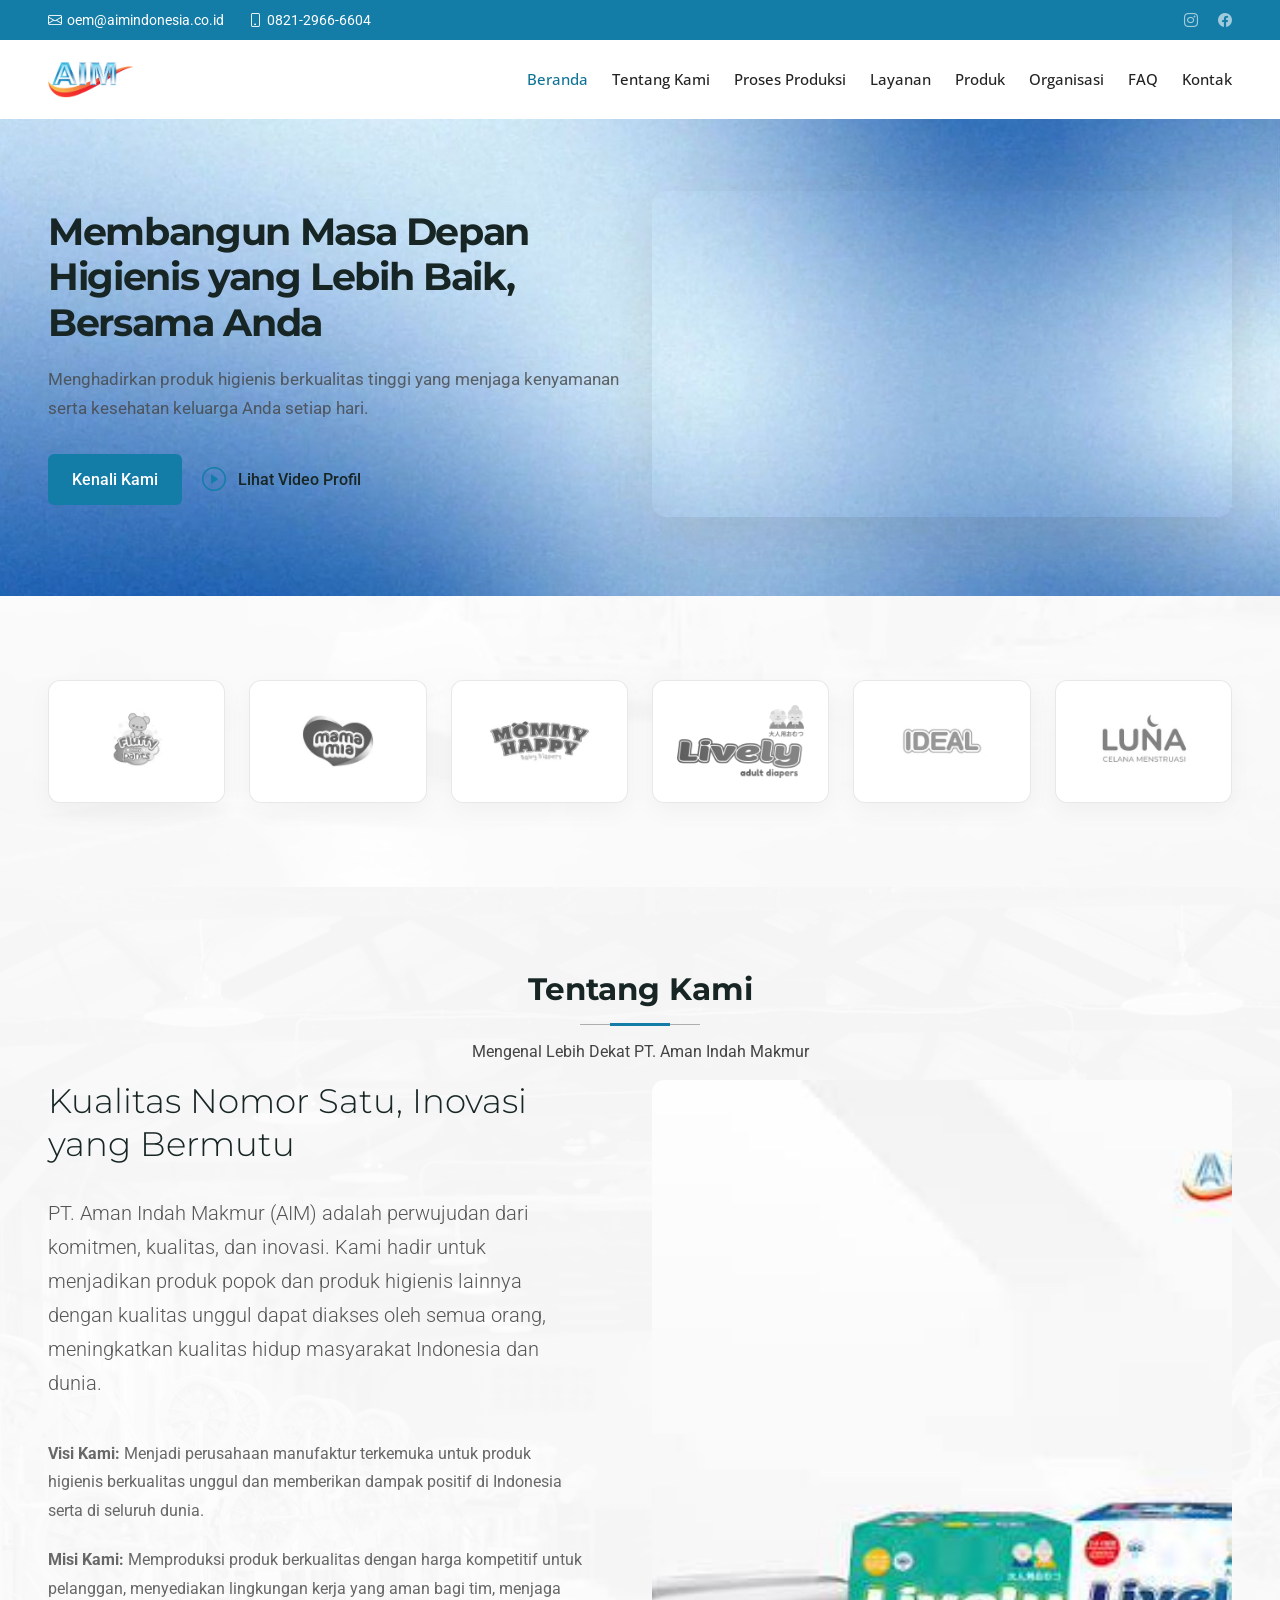
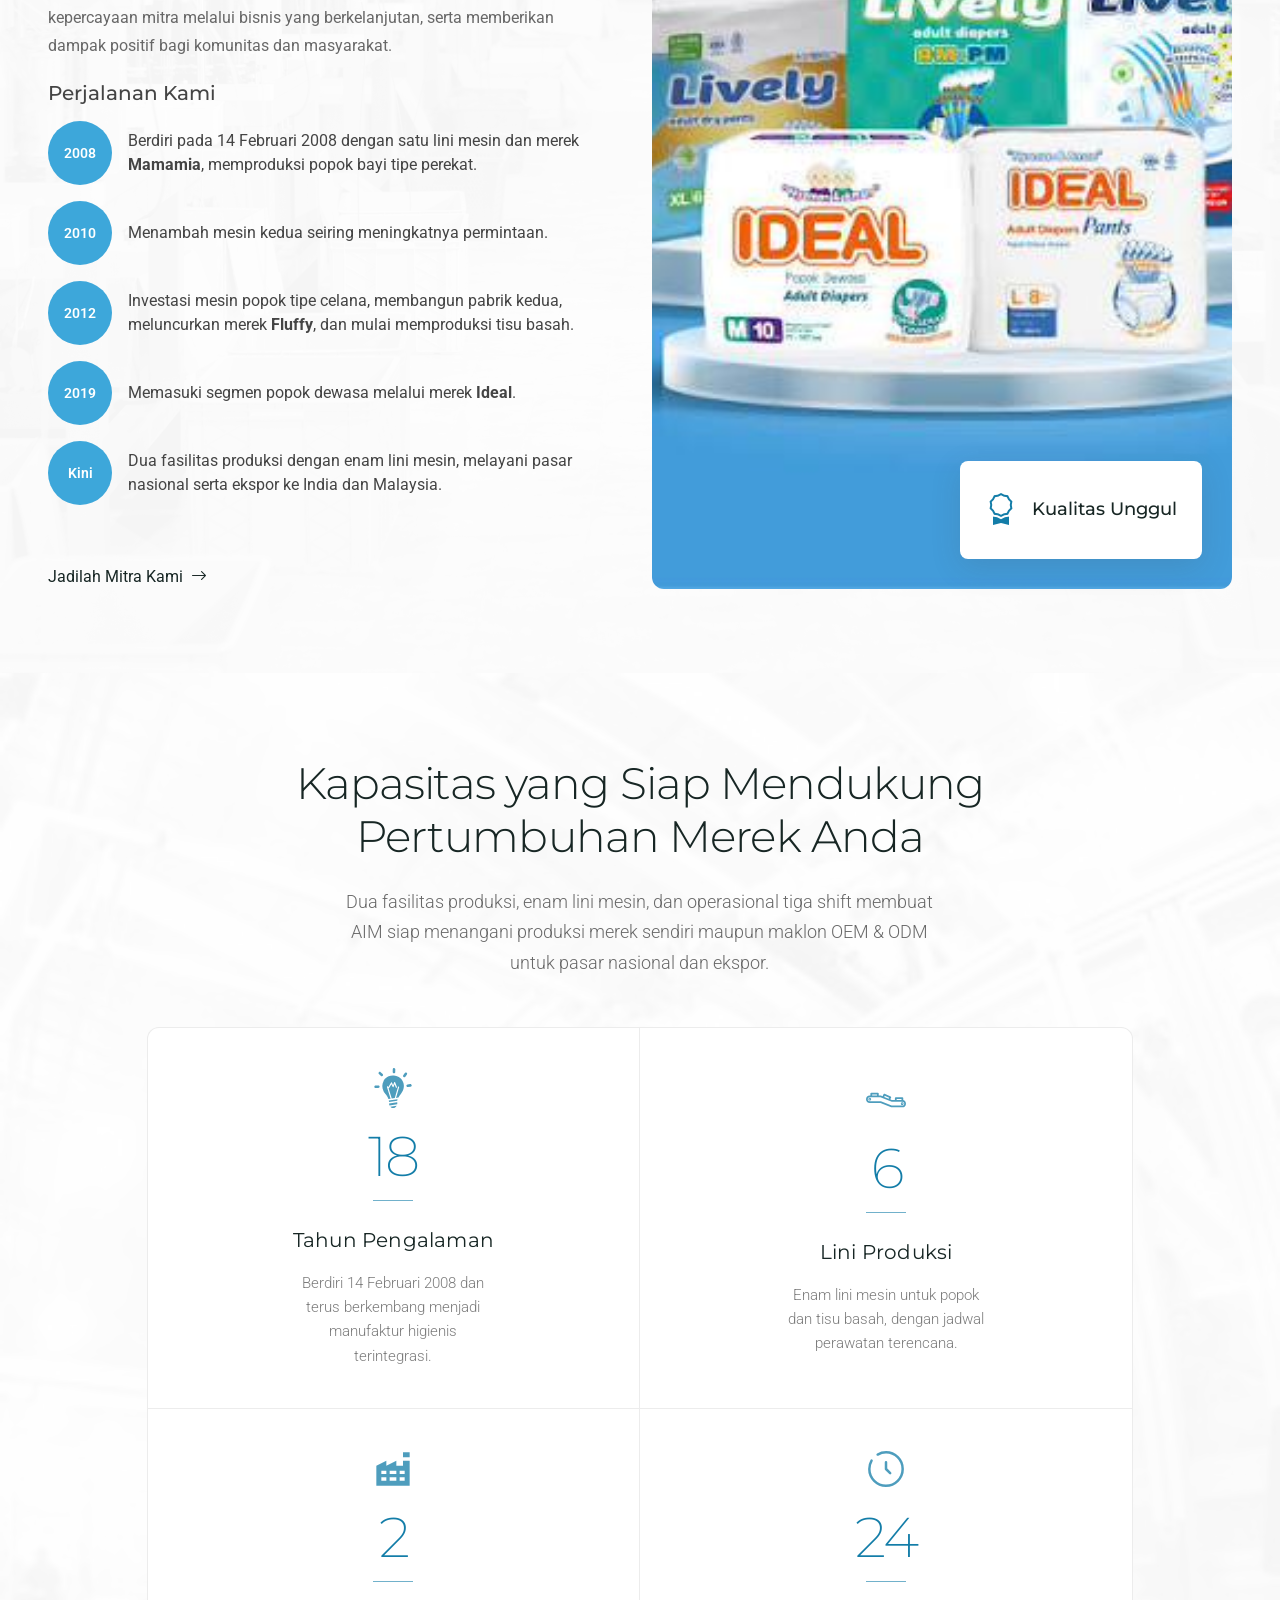
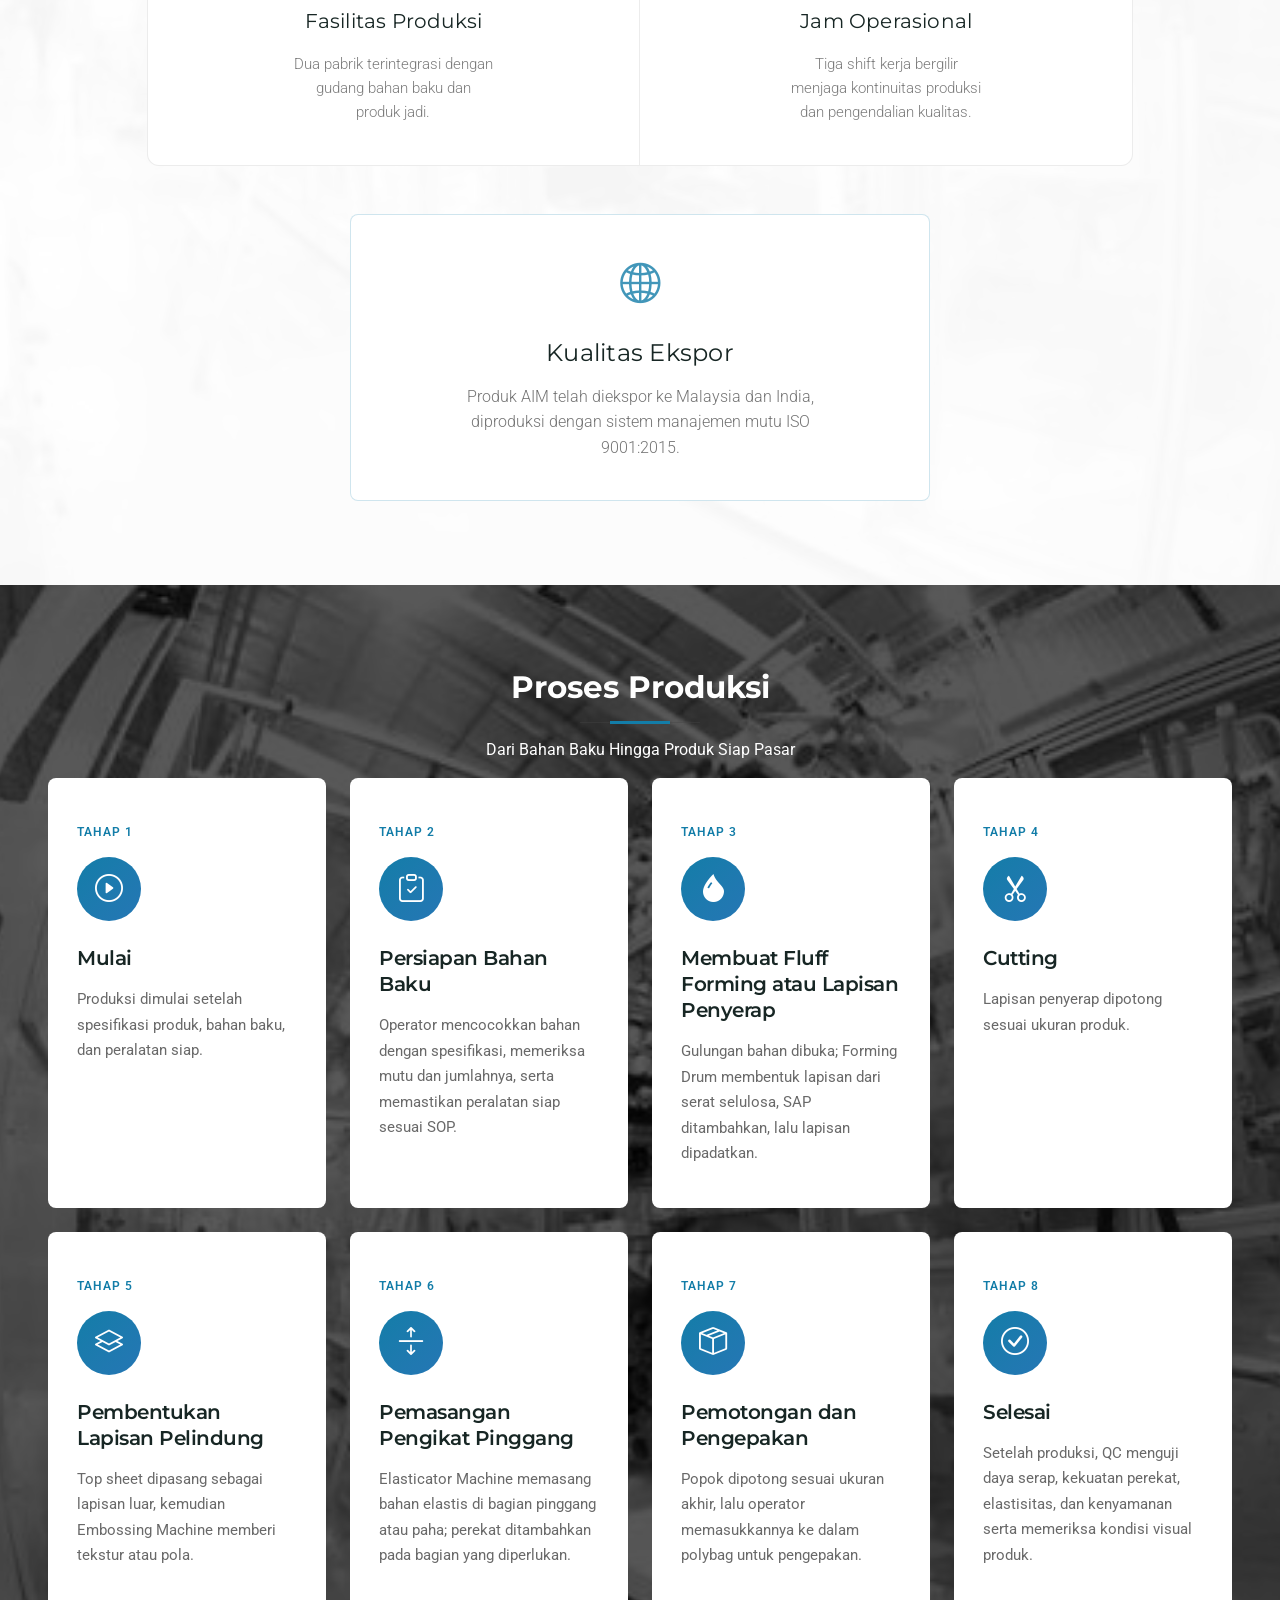
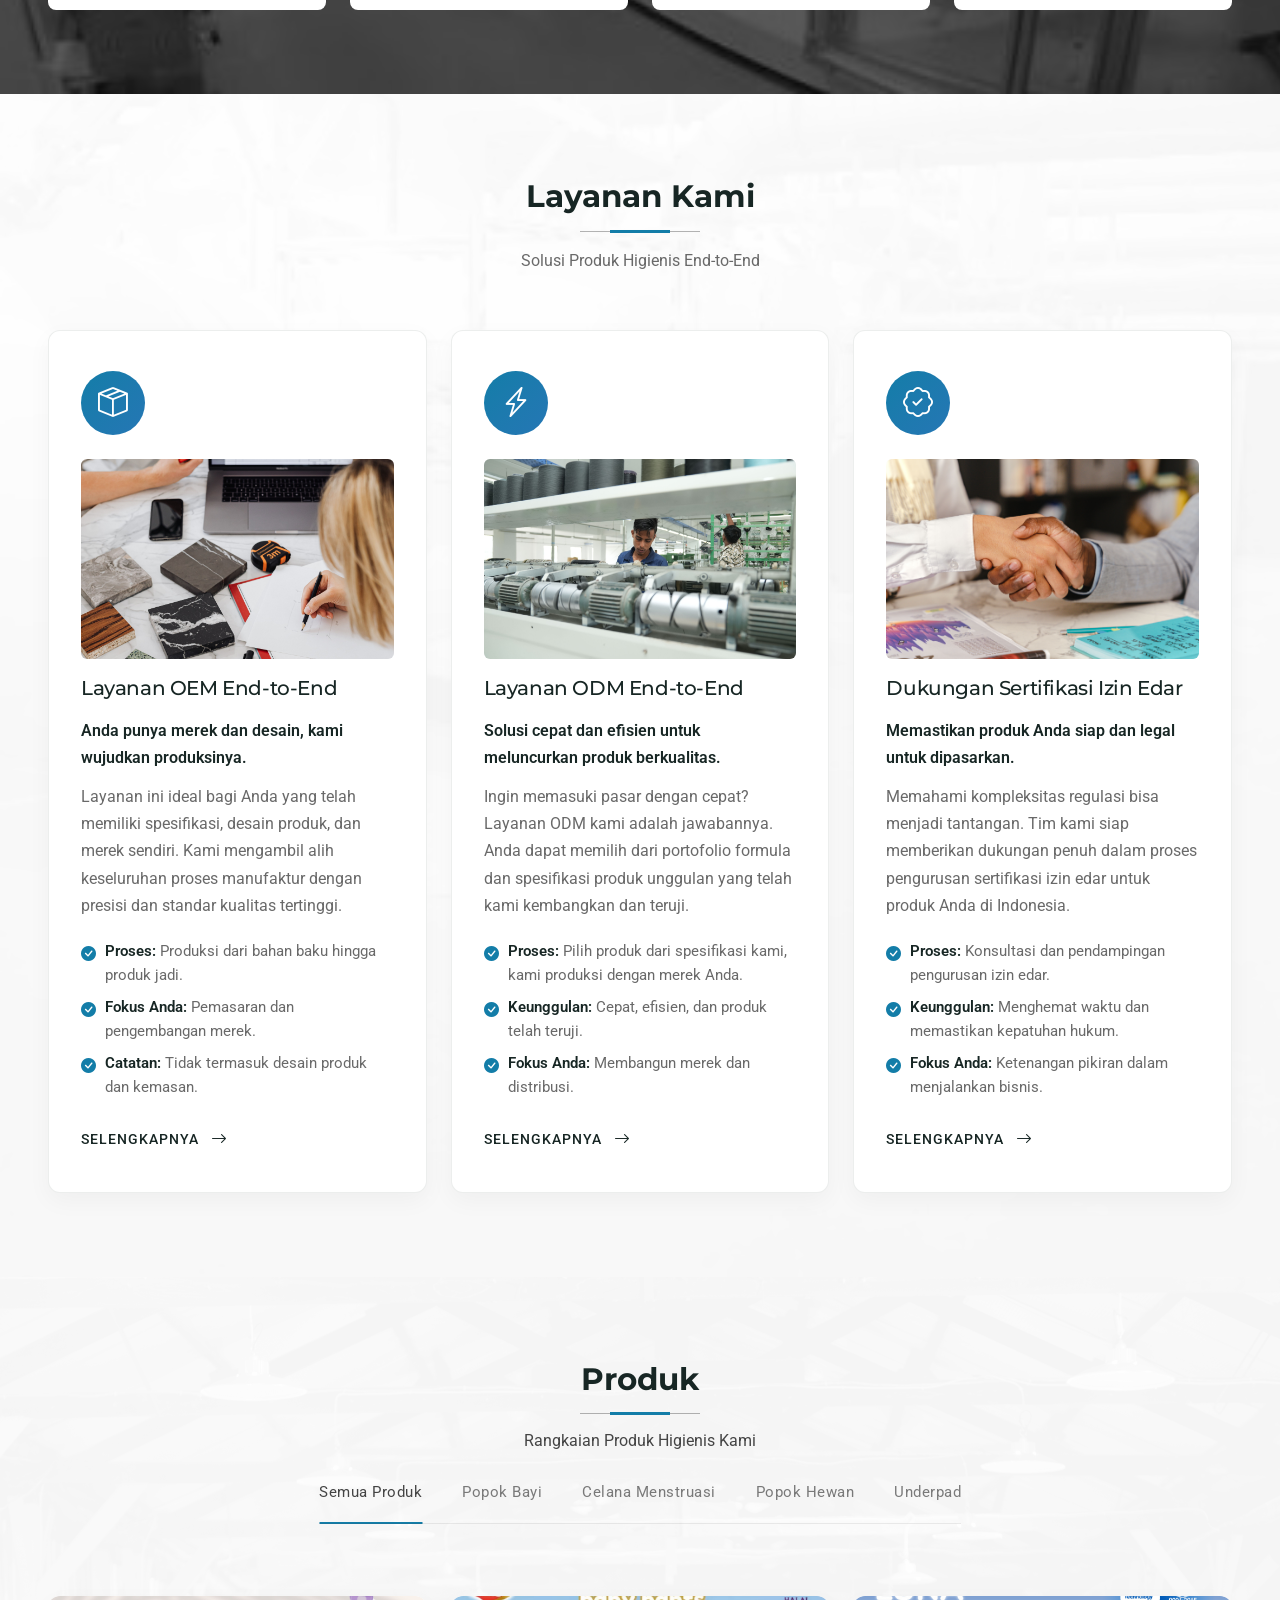
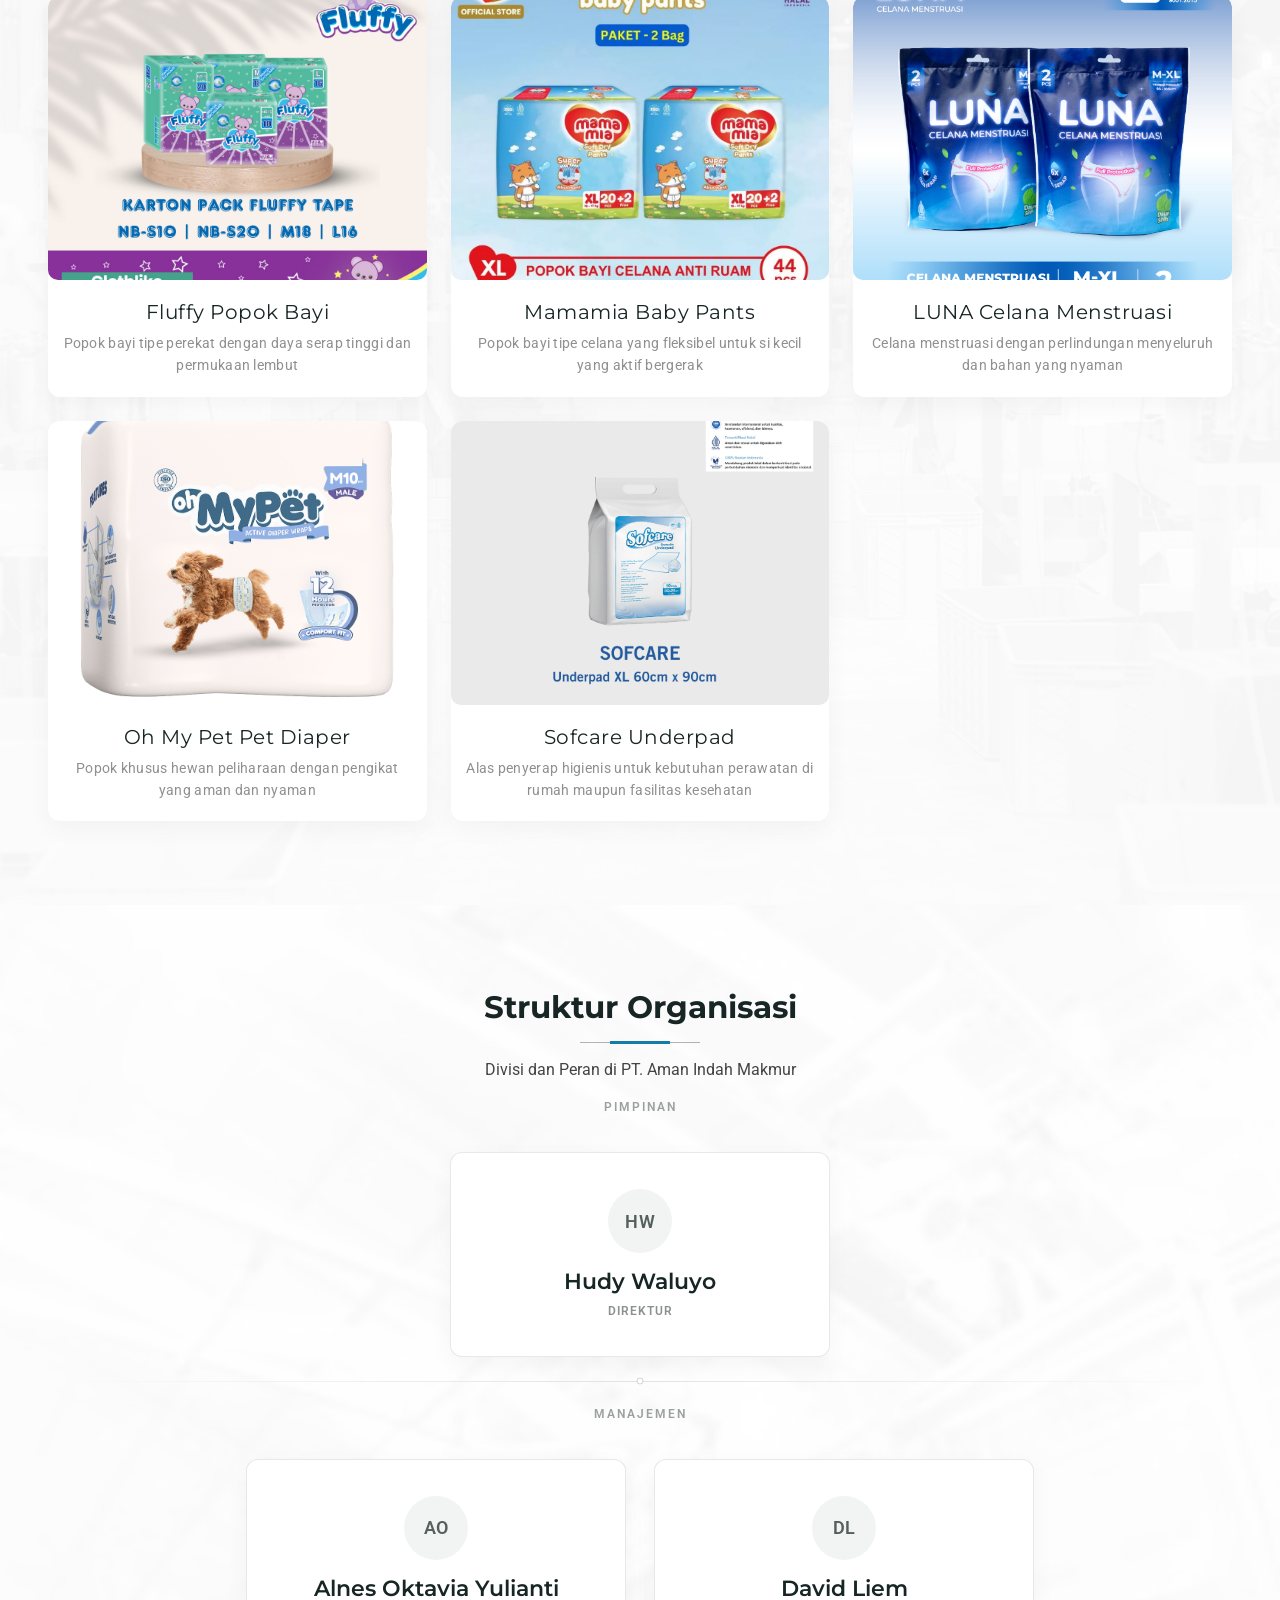
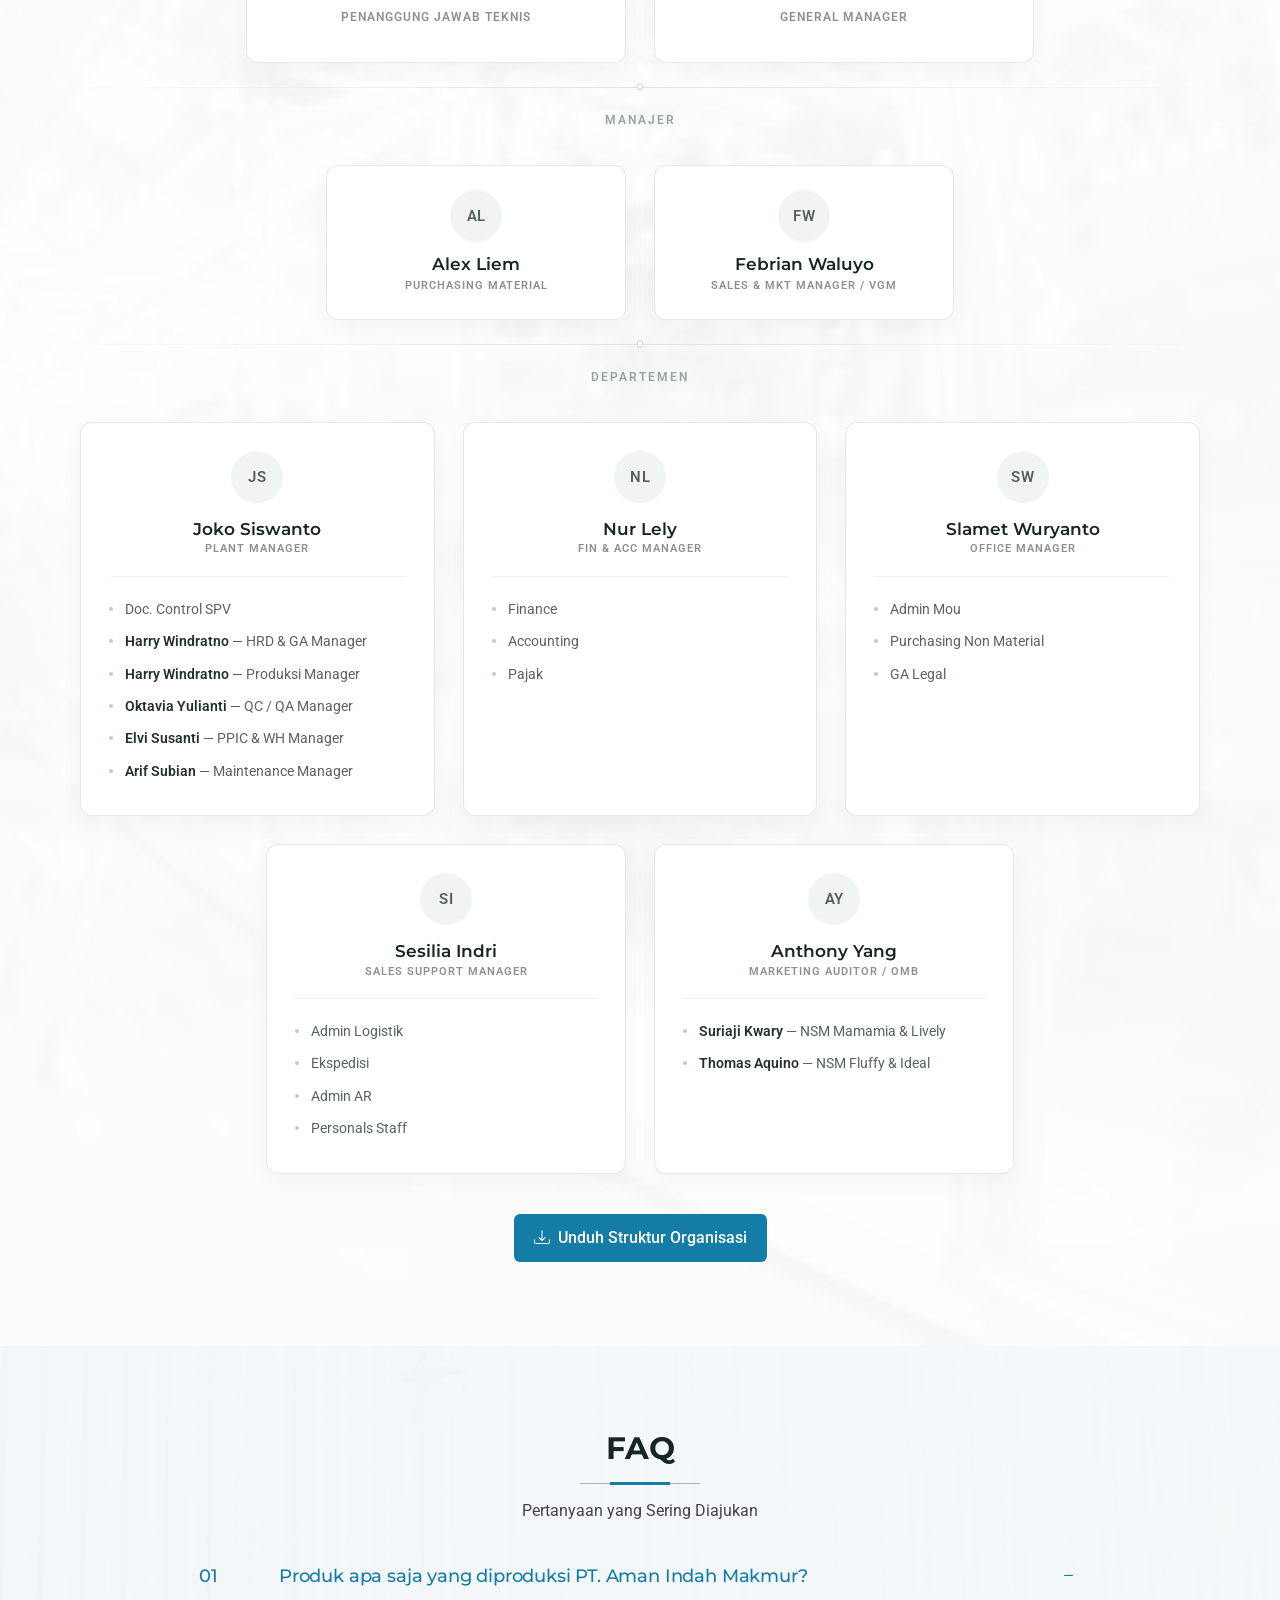
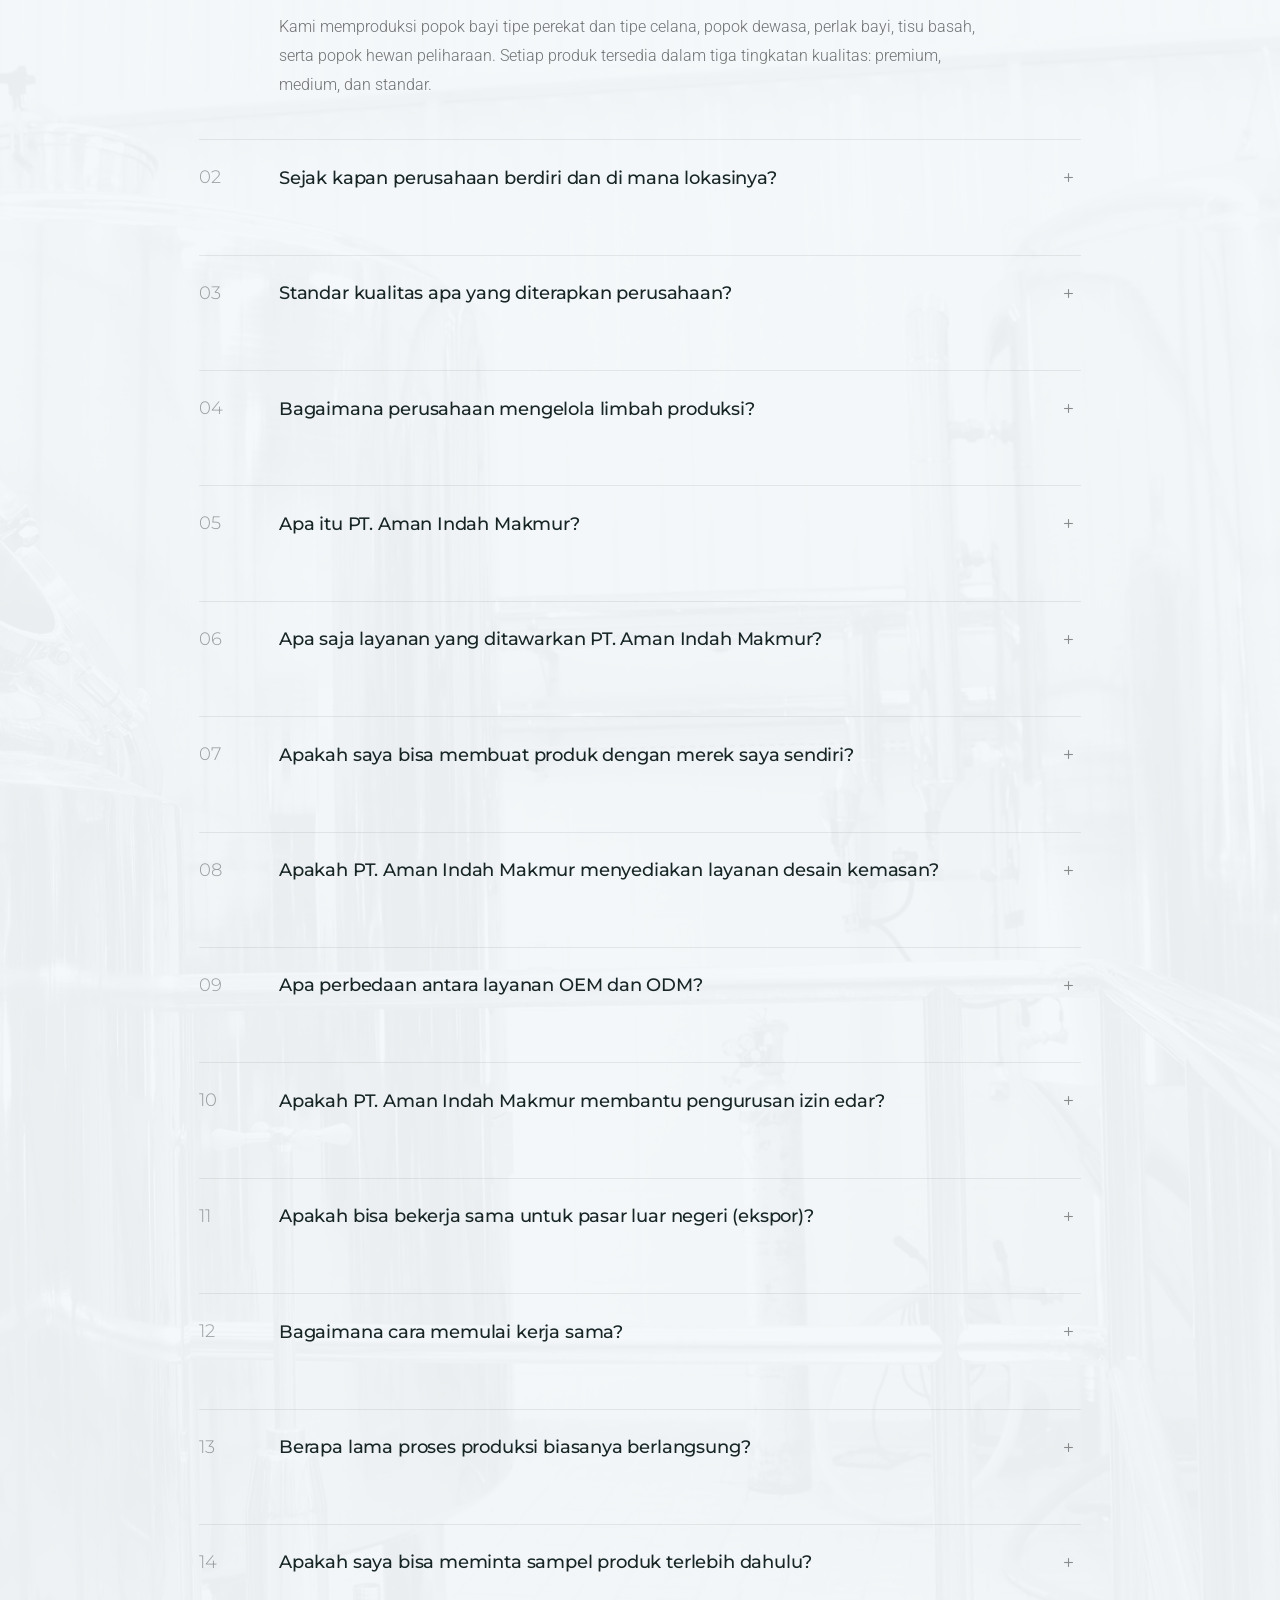
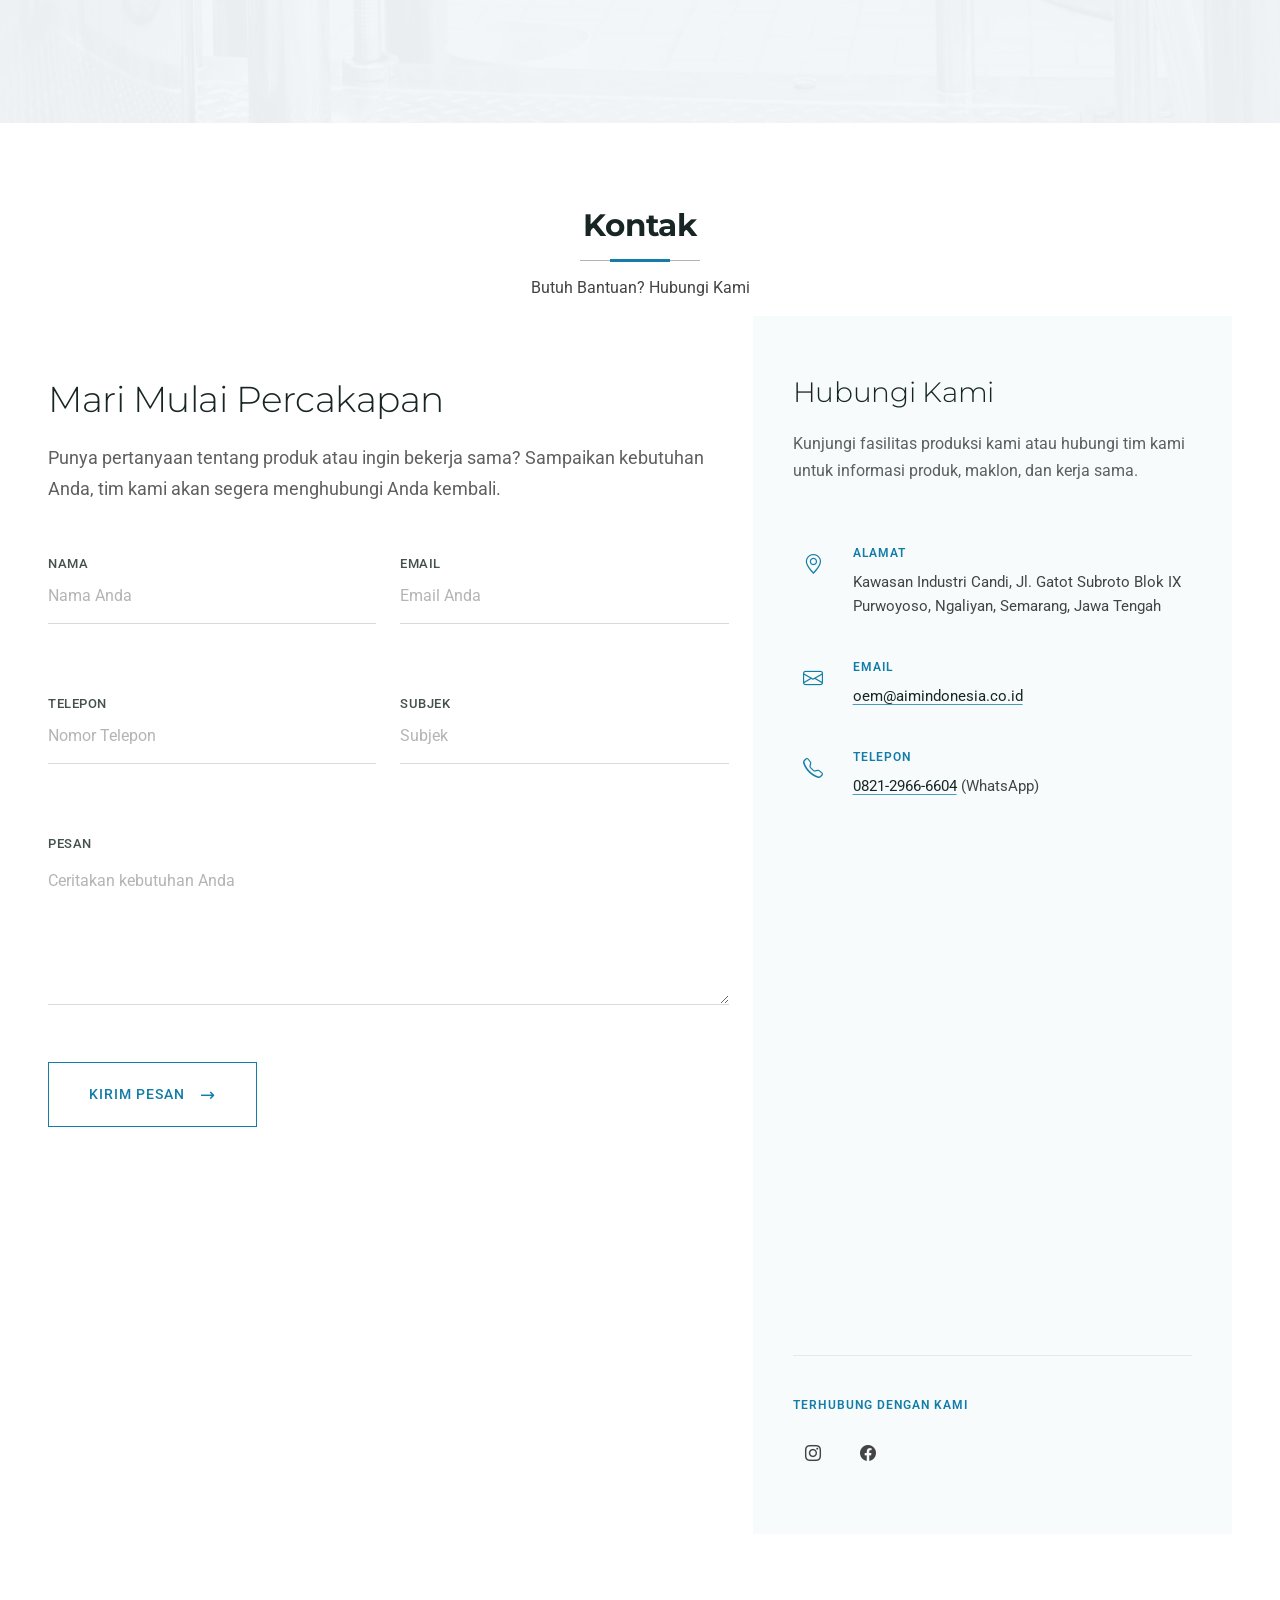
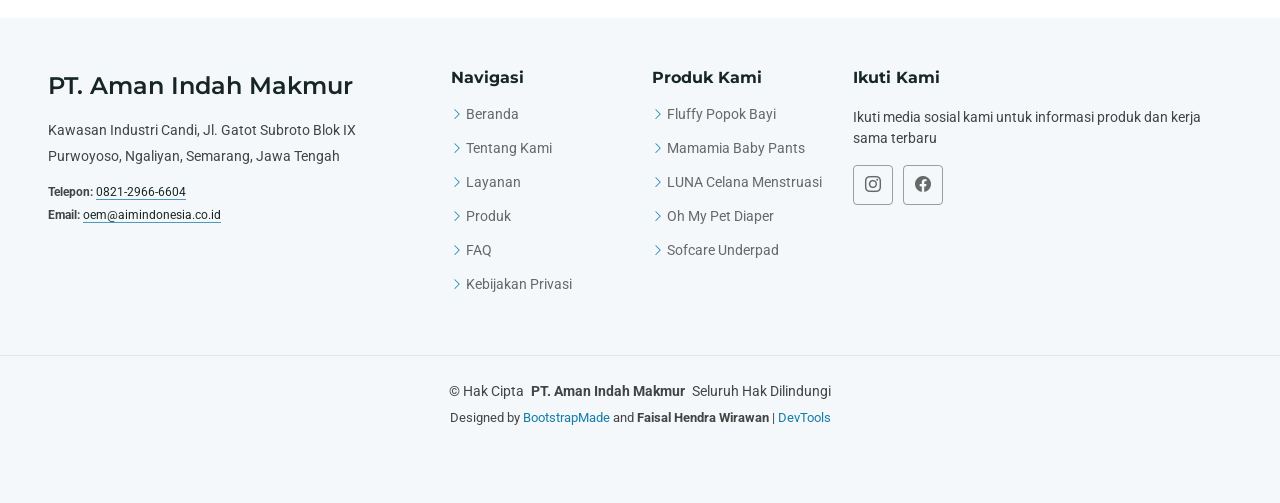
==== commit 57fae25c: "aa" ====
--- a/index.html
+++ b/index.html
@@ -715,7 +715,7 @@
                 <li><i class="bi bi-check-circle-fill"></i><strong>Fokus Anda:</strong> Pemasaran dan pengembangan merek.</li>
                 <li><i class="bi bi-check-circle-fill"></i><strong>Catatan:</strong> Tidak termasuk desain produk dan kemasan.</li>
               </ul>
-              <a href="service-details.html" class="service-link">
+              <a href="#contact" class="service-link">
                 <span>Selengkapnya</span>
                 <i class="bi bi-arrow-right"></i>
               </a>
@@ -736,7 +736,7 @@
                 <li><i class="bi bi-check-circle-fill"></i><strong>Keunggulan:</strong> Cepat, efisien, dan produk telah teruji.</li>
                 <li><i class="bi bi-check-circle-fill"></i><strong>Fokus Anda:</strong> Membangun merek dan distribusi.</li>
               </ul>
-              <a href="service-details.html" class="service-link">
+              <a href="#contact" class="service-link">
                 <span>Selengkapnya</span>
                 <i class="bi bi-arrow-right"></i>
               </a>
@@ -757,7 +757,7 @@
                 <li><i class="bi bi-check-circle-fill"></i><strong>Keunggulan:</strong> Menghemat waktu dan memastikan kepatuhan hukum.</li>
                 <li><i class="bi bi-check-circle-fill"></i><strong>Fokus Anda:</strong> Ketenangan pikiran dalam menjalankan bisnis.</li>
               </ul>
-              <a href="service-details.html" class="service-link">
+              <a href="#contact" class="service-link">
                 <span>Selengkapnya</span>
                 <i class="bi bi-arrow-right"></i>
               </a>
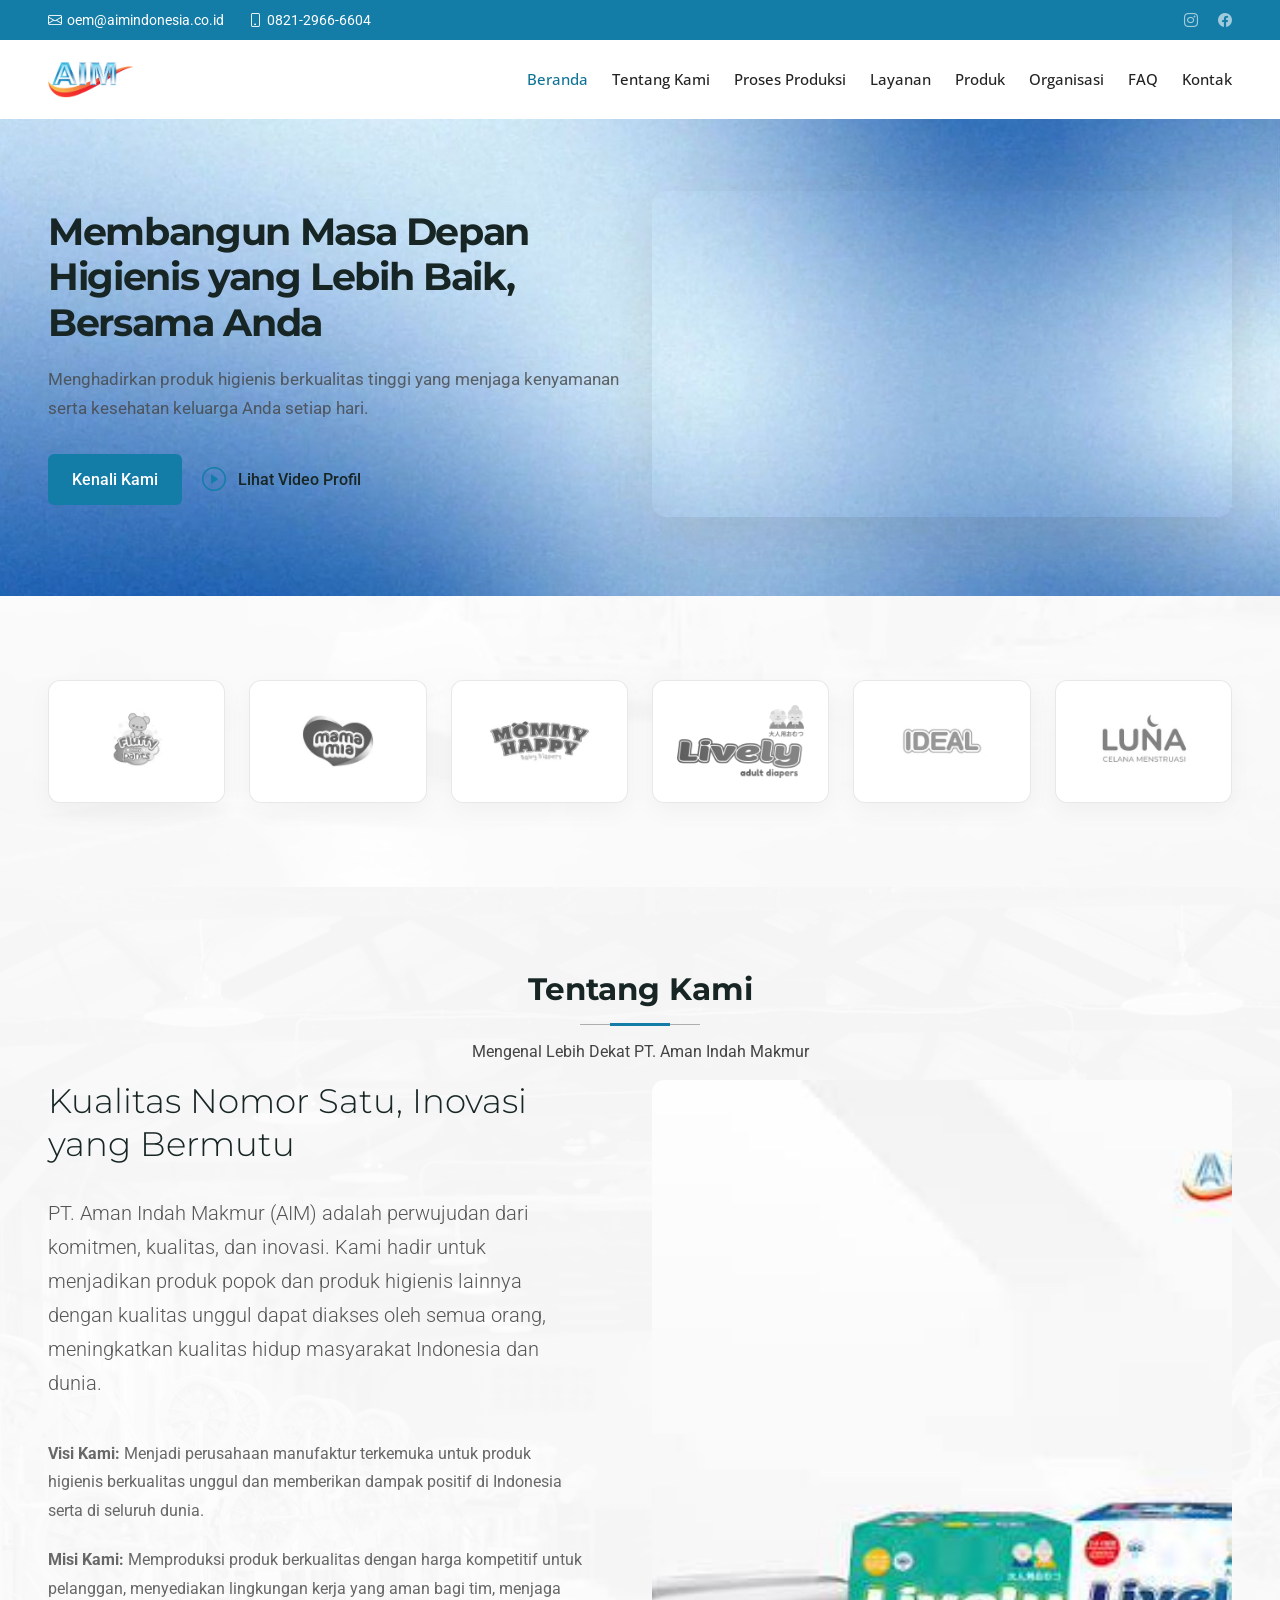
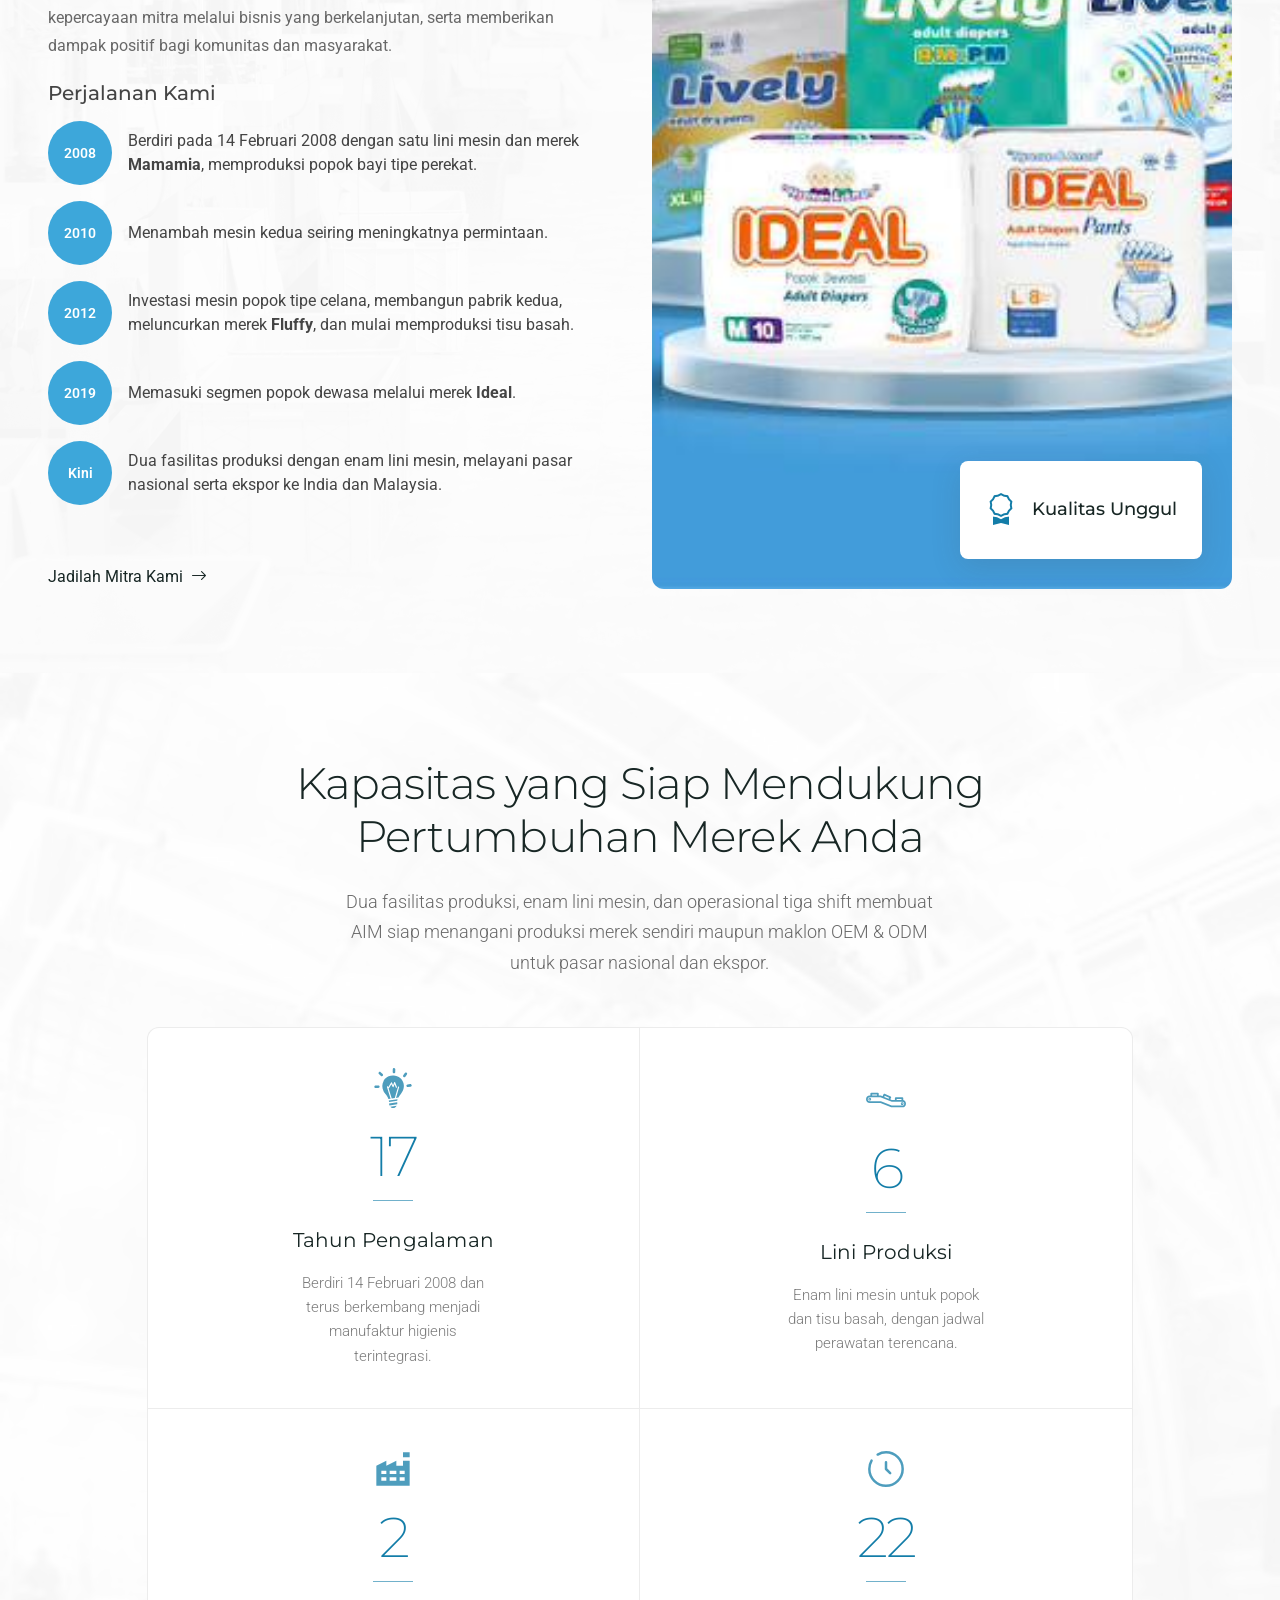
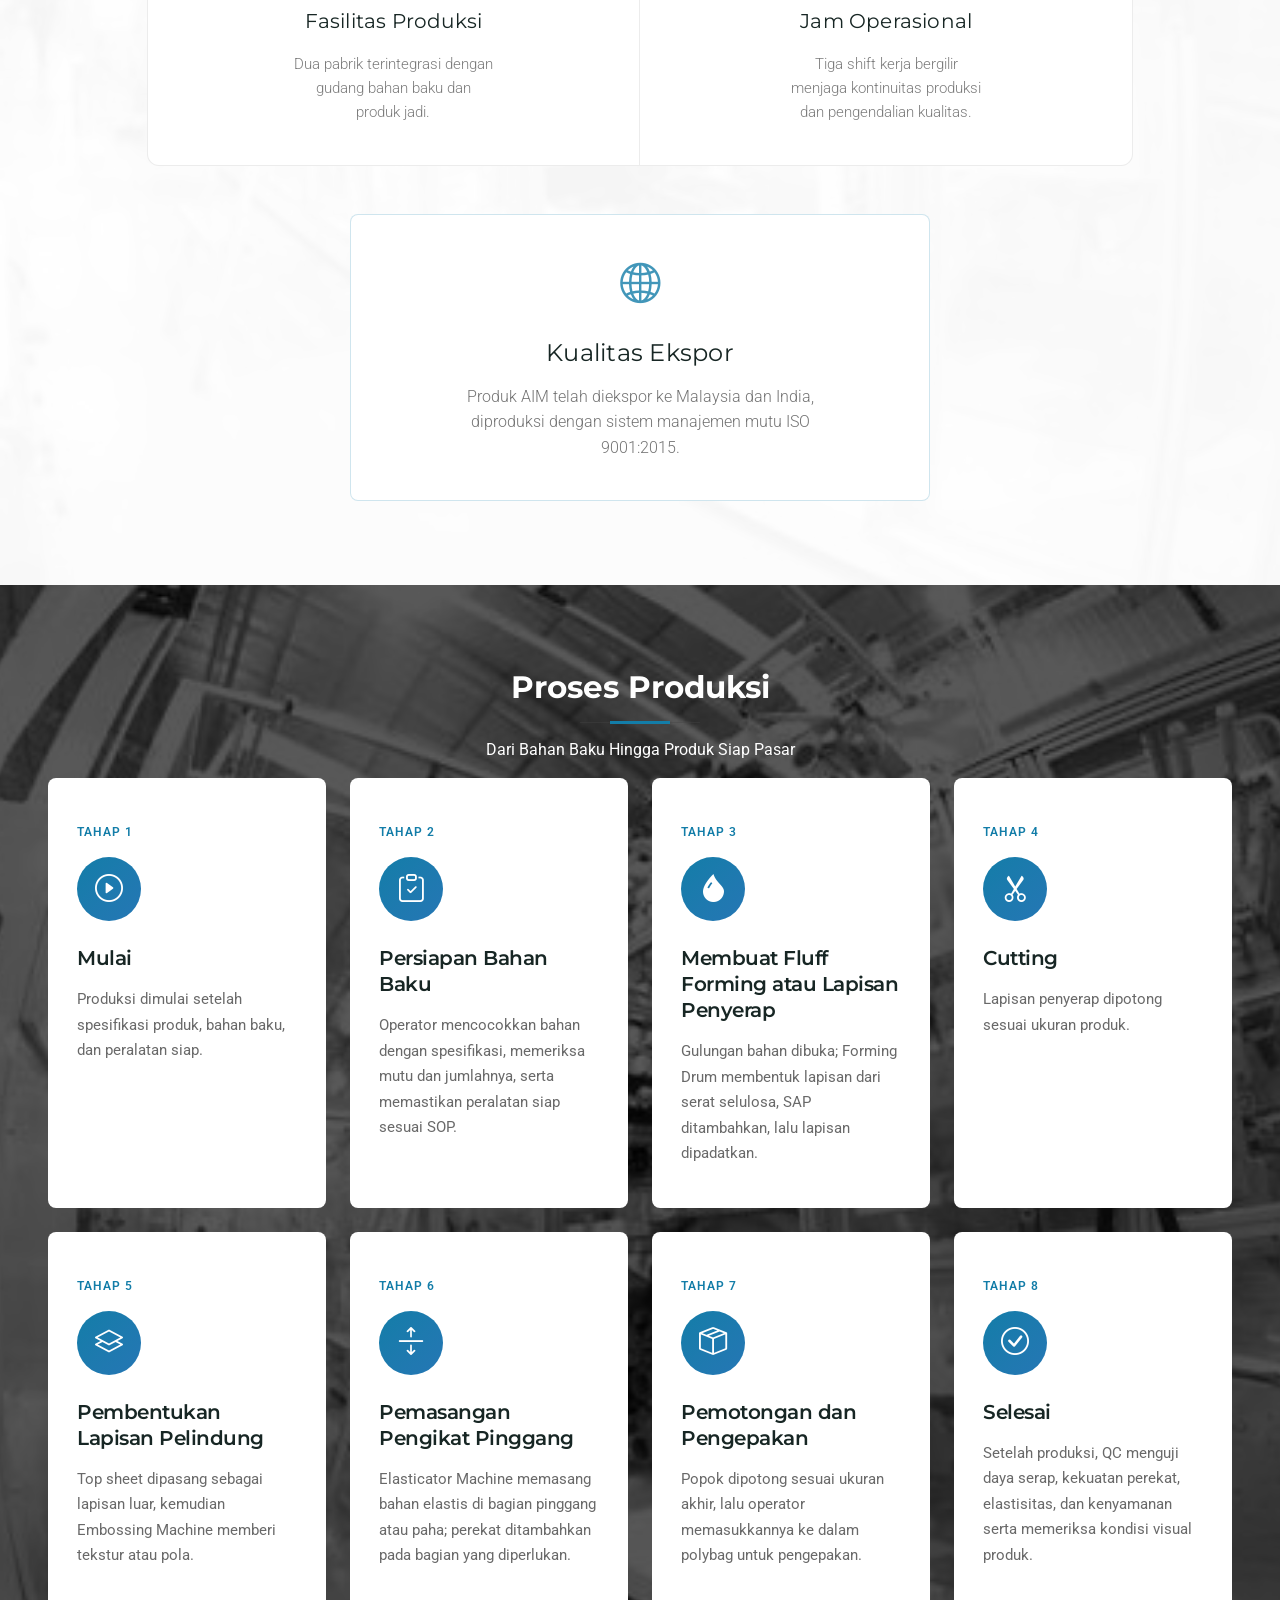
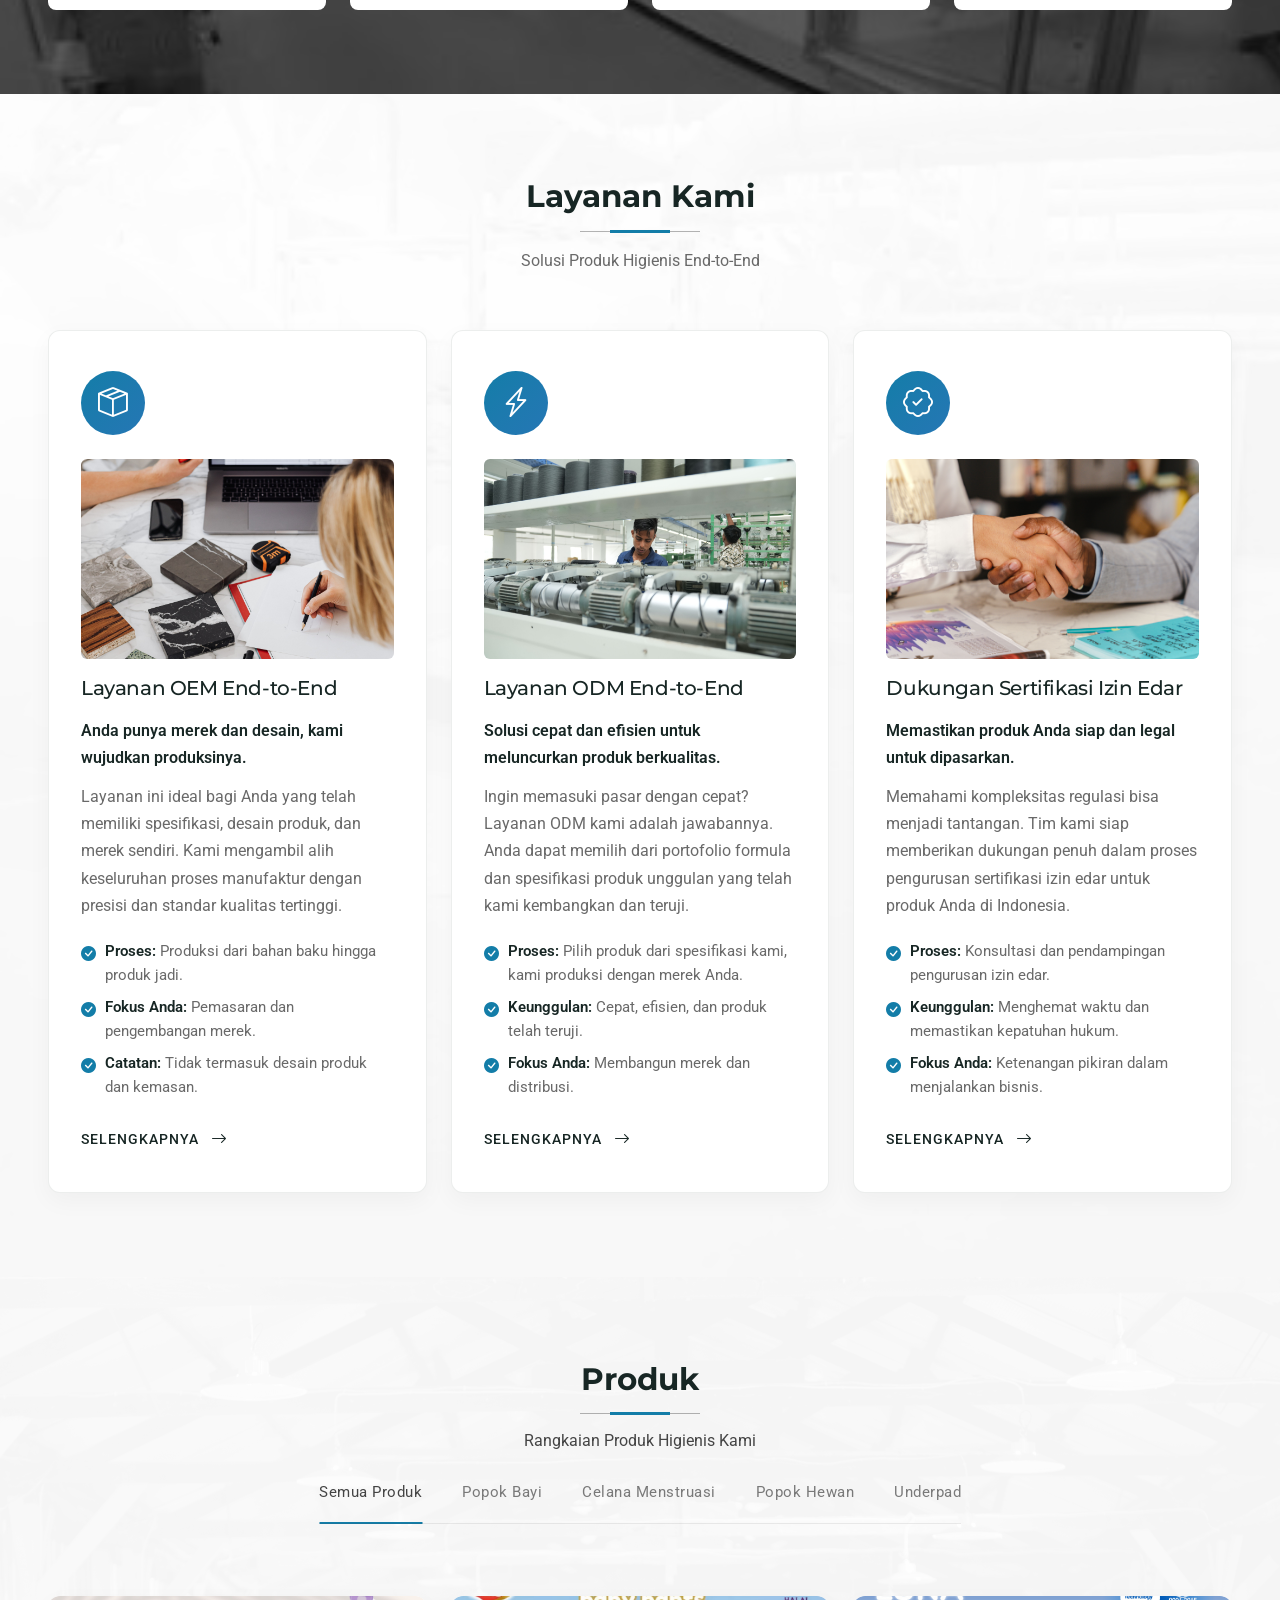
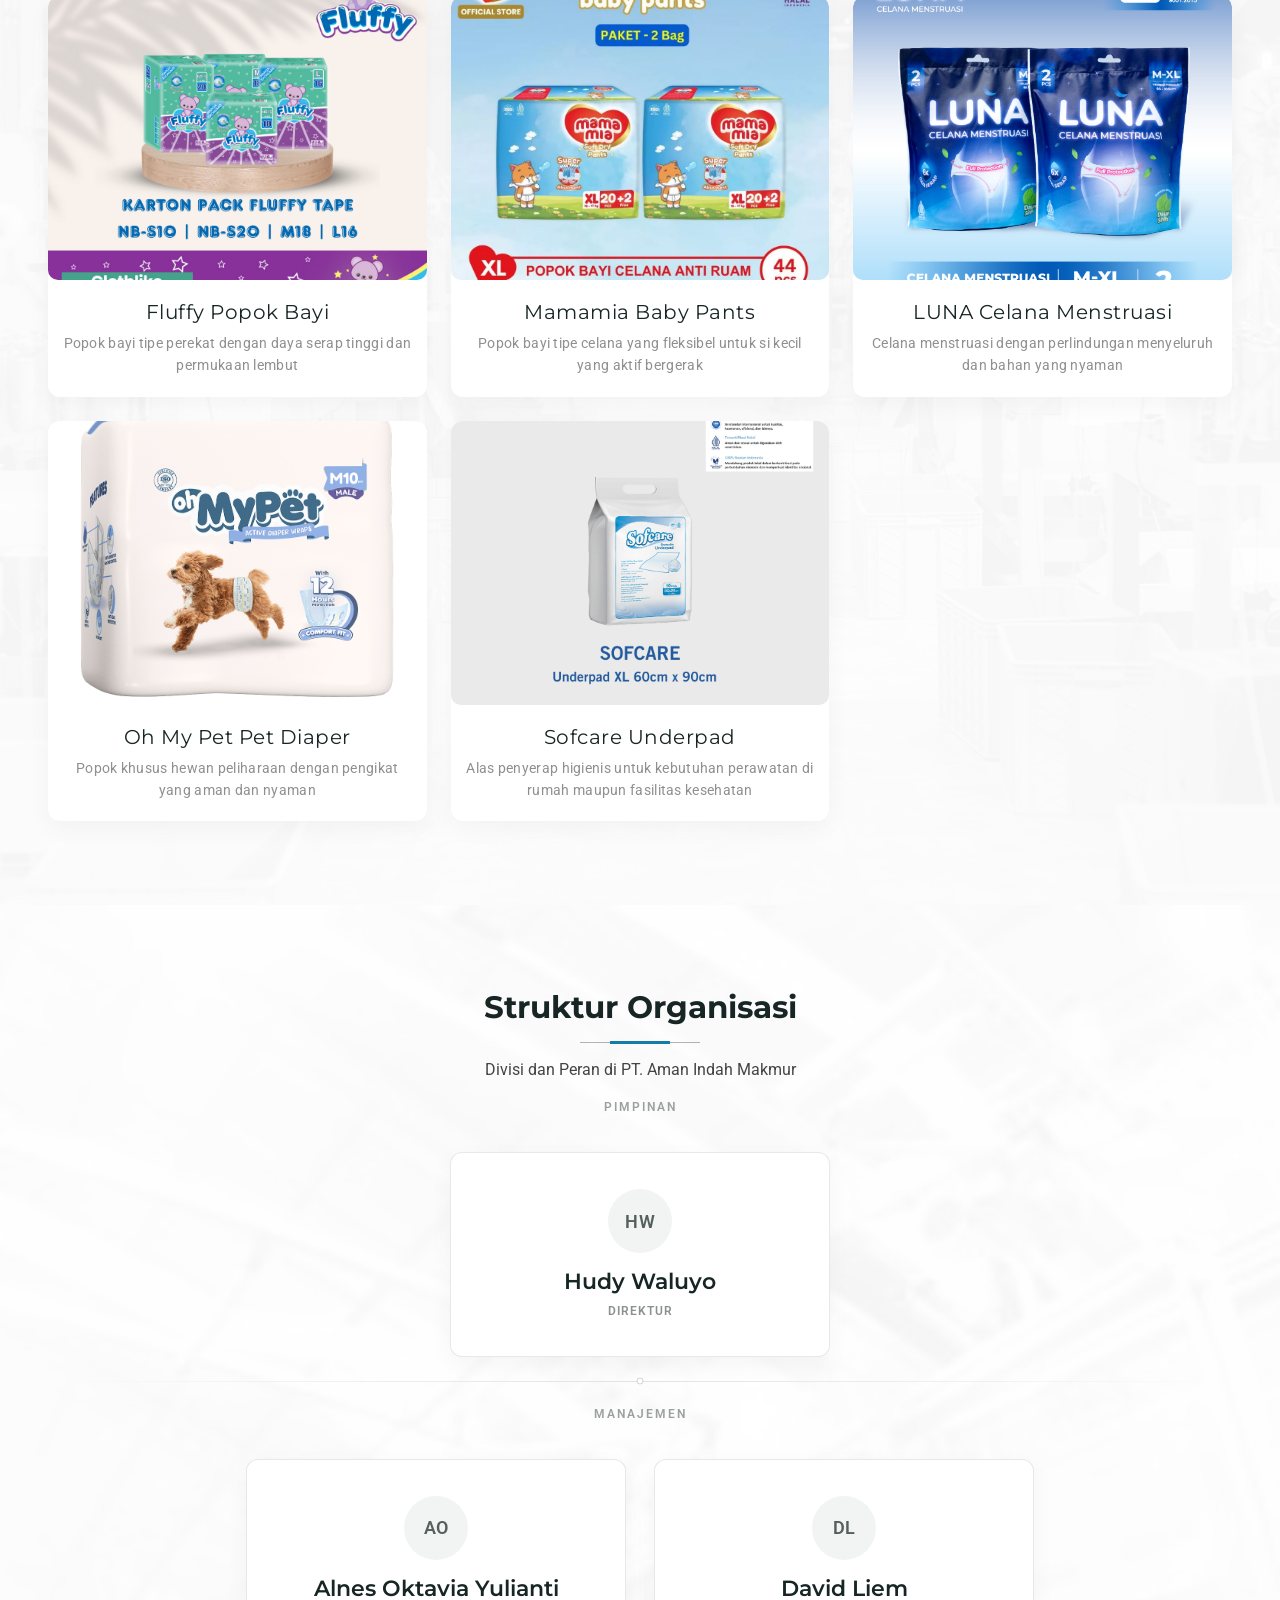
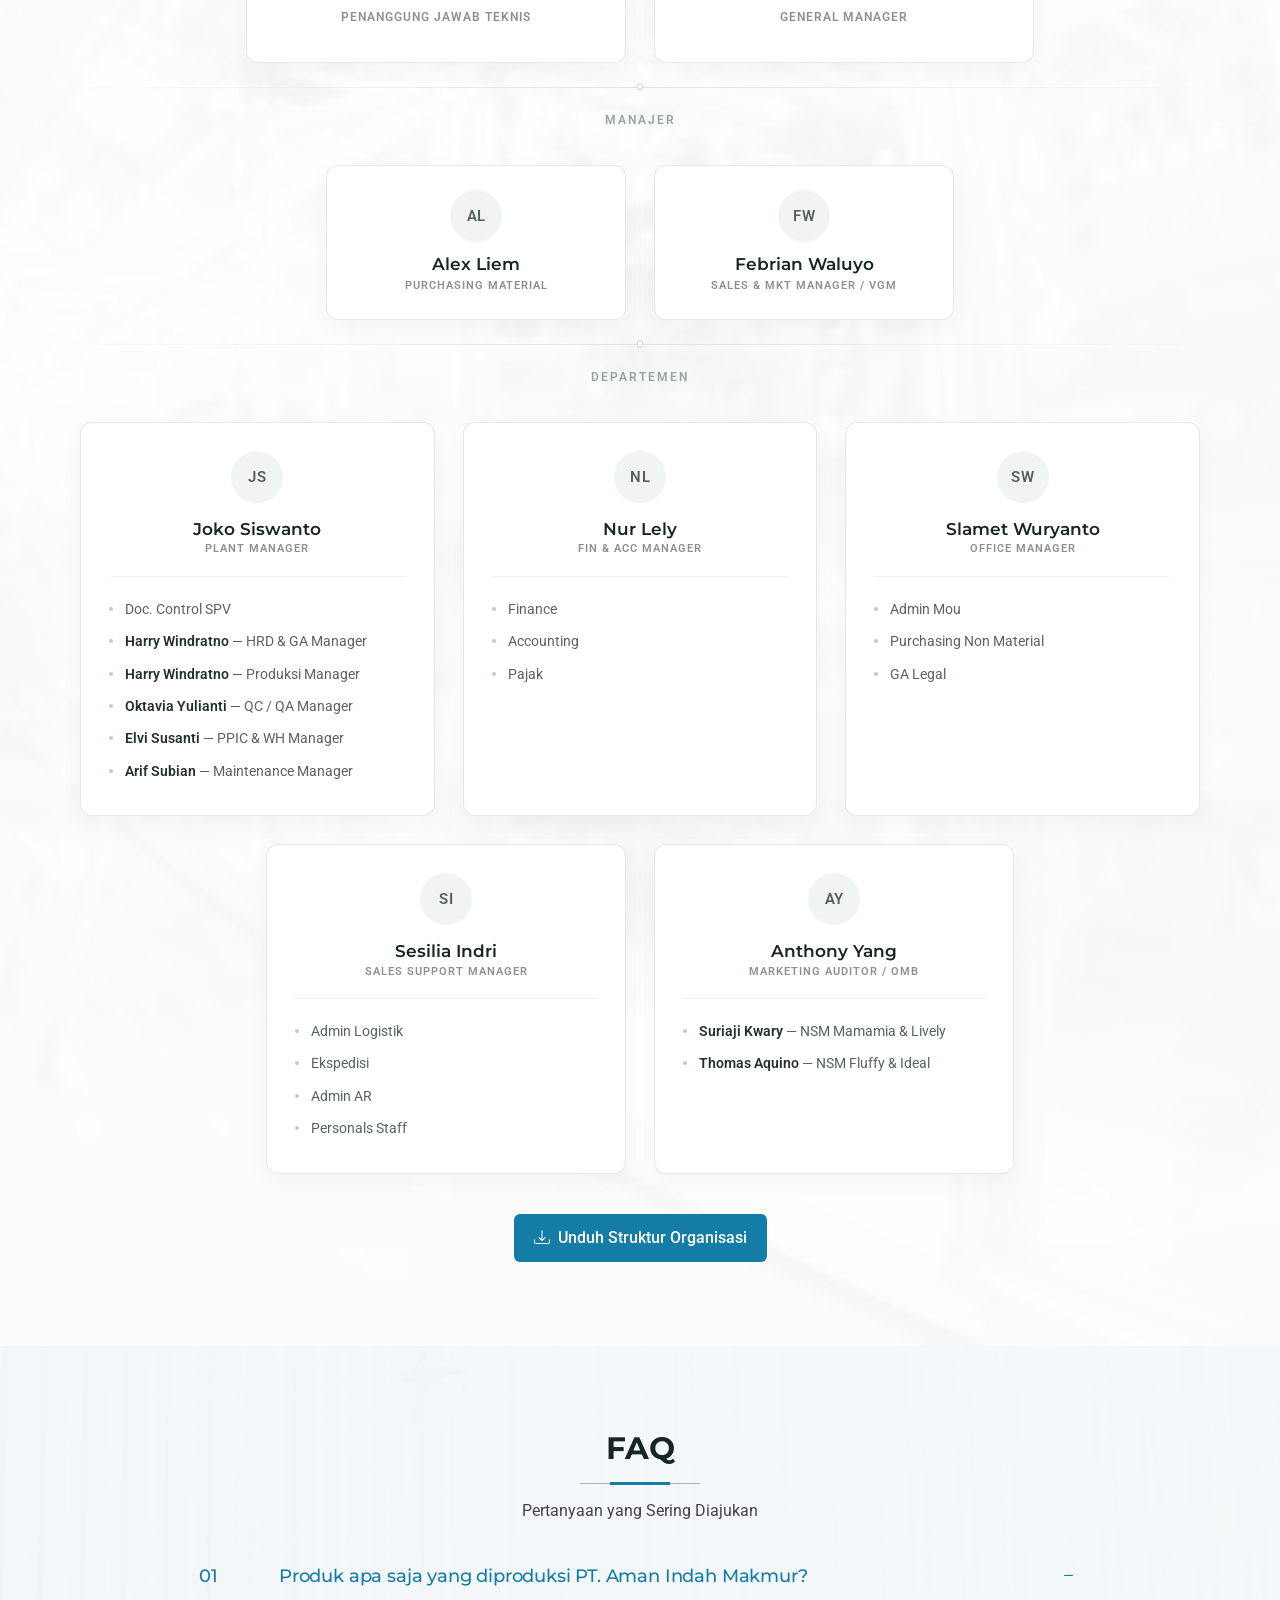
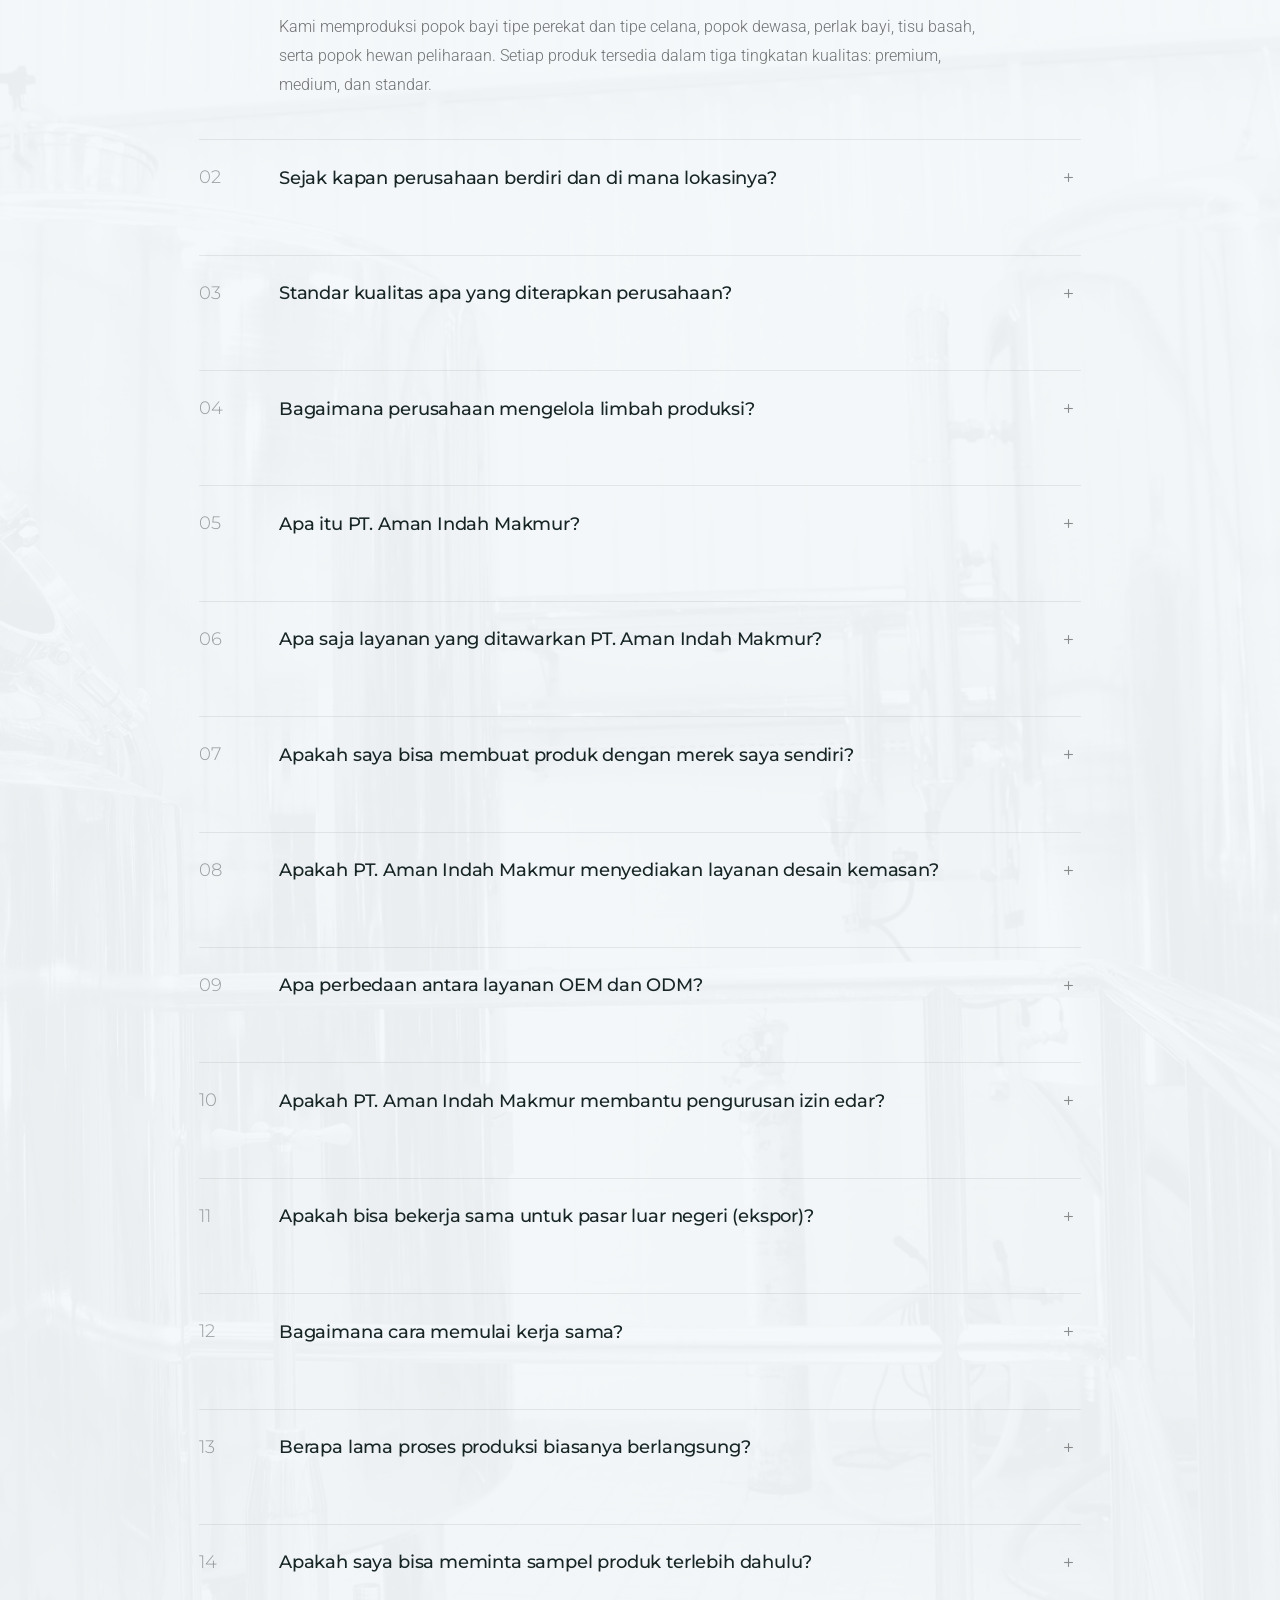
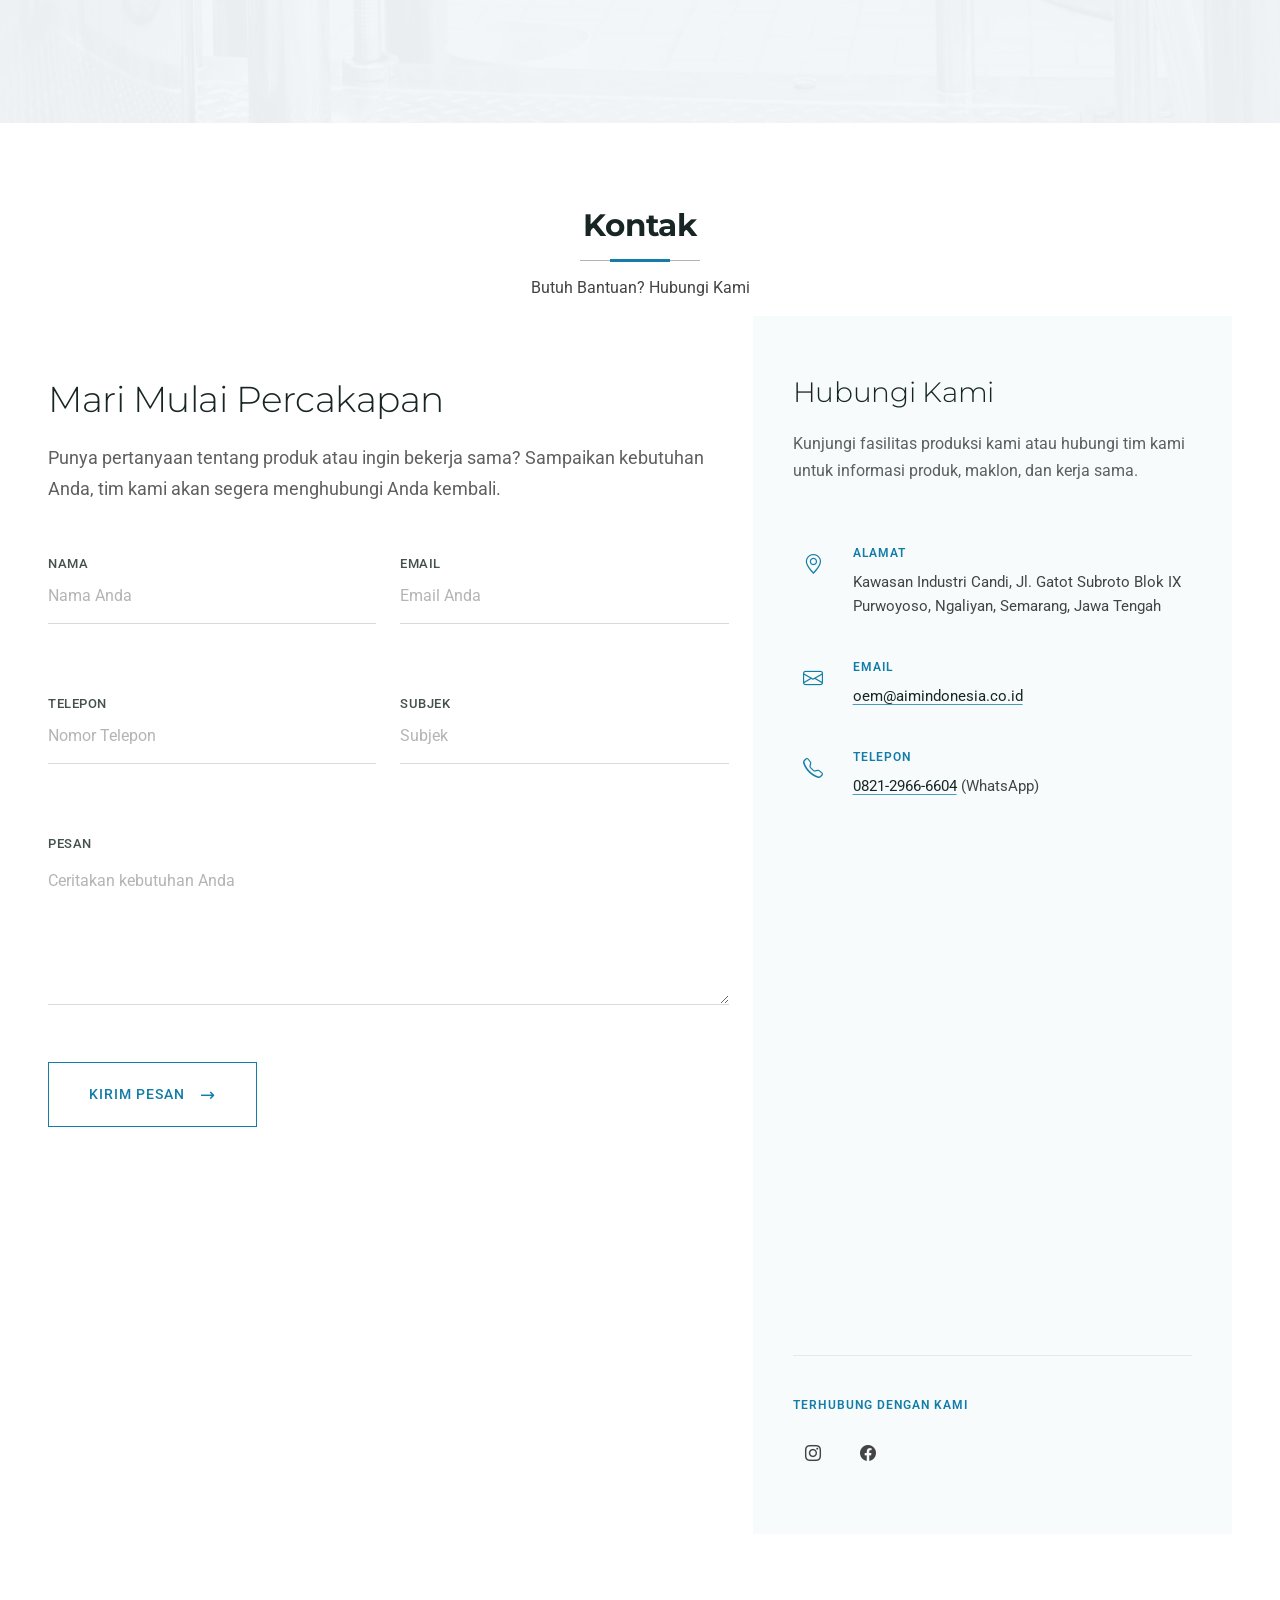
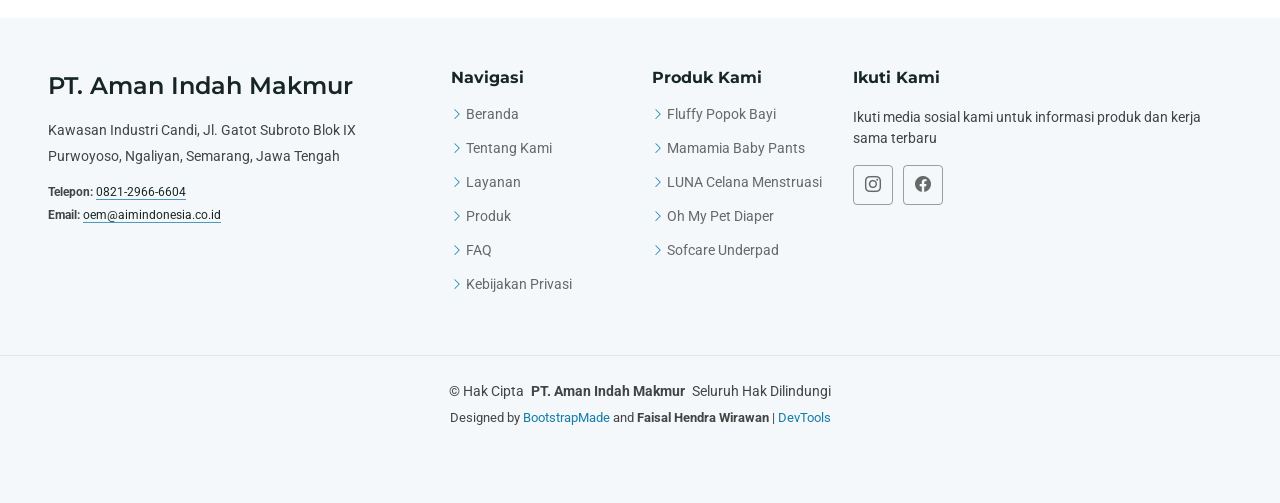
==== commit ab75ae7b: "popup video" ====
--- a/index.html
+++ b/index.html
@@ -97,7 +97,7 @@
                 <p>Menghadirkan produk higienis berkualitas tinggi yang menjaga kenyamanan serta kesehatan keluarga Anda setiap hari.</p>
                 <div class="cta-group">
                   <a href="#about" class="btn-primary">Kenali Kami</a>
-                  <a href="https://www.youtube.com/watch?v=-svRLYryo6k&pp=ygUUcHQgYW1hbiBpbmRhaCBtYWttdXI%3D" class="btn-secondary glightbox" >
+                  <a href="https://www.youtube.com/watch?v=-svRLYryo6k&pp=ygUUcHQgYW1hbiBpbmRhaCBtYWttdXI%3D" class="btn-secondary profile-video-lightbox">
                     <i class="bi bi-play-circle"></i>
                     <span>Lihat Video Profil</span>
                   </a>
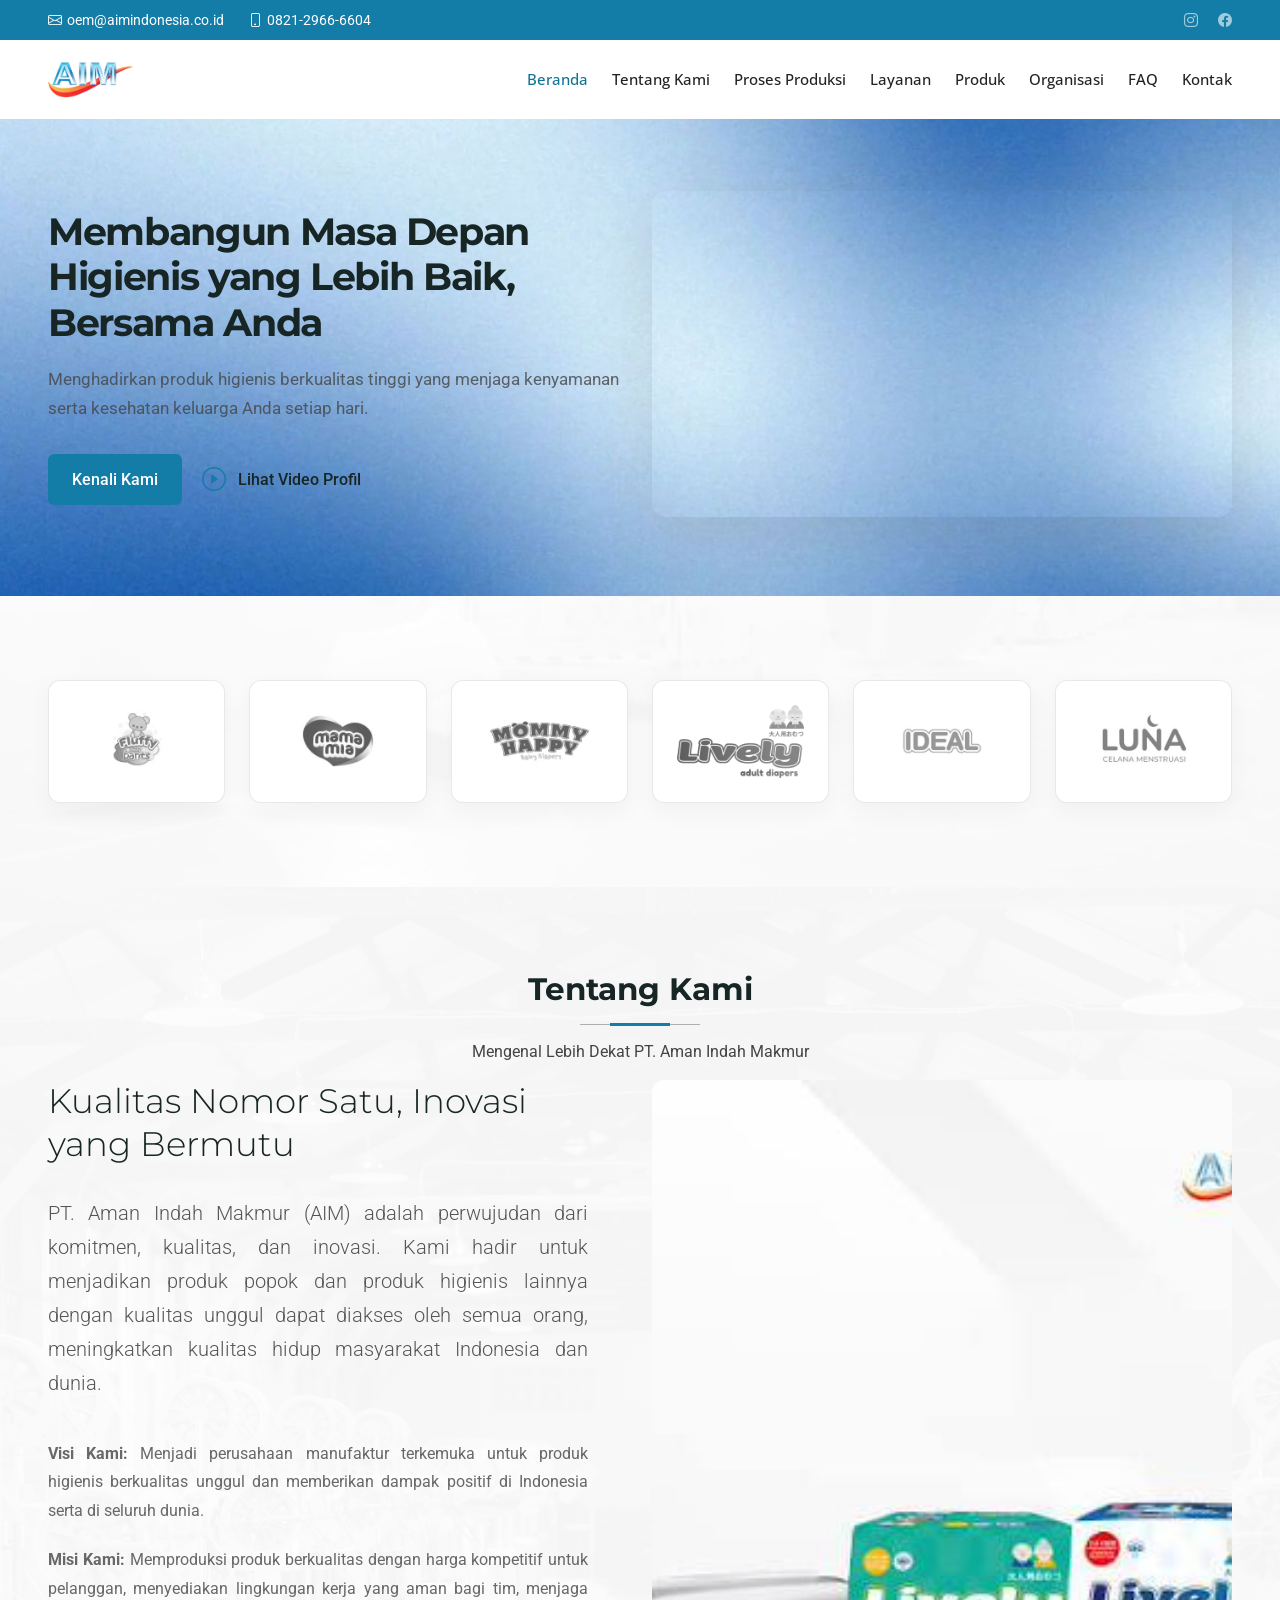
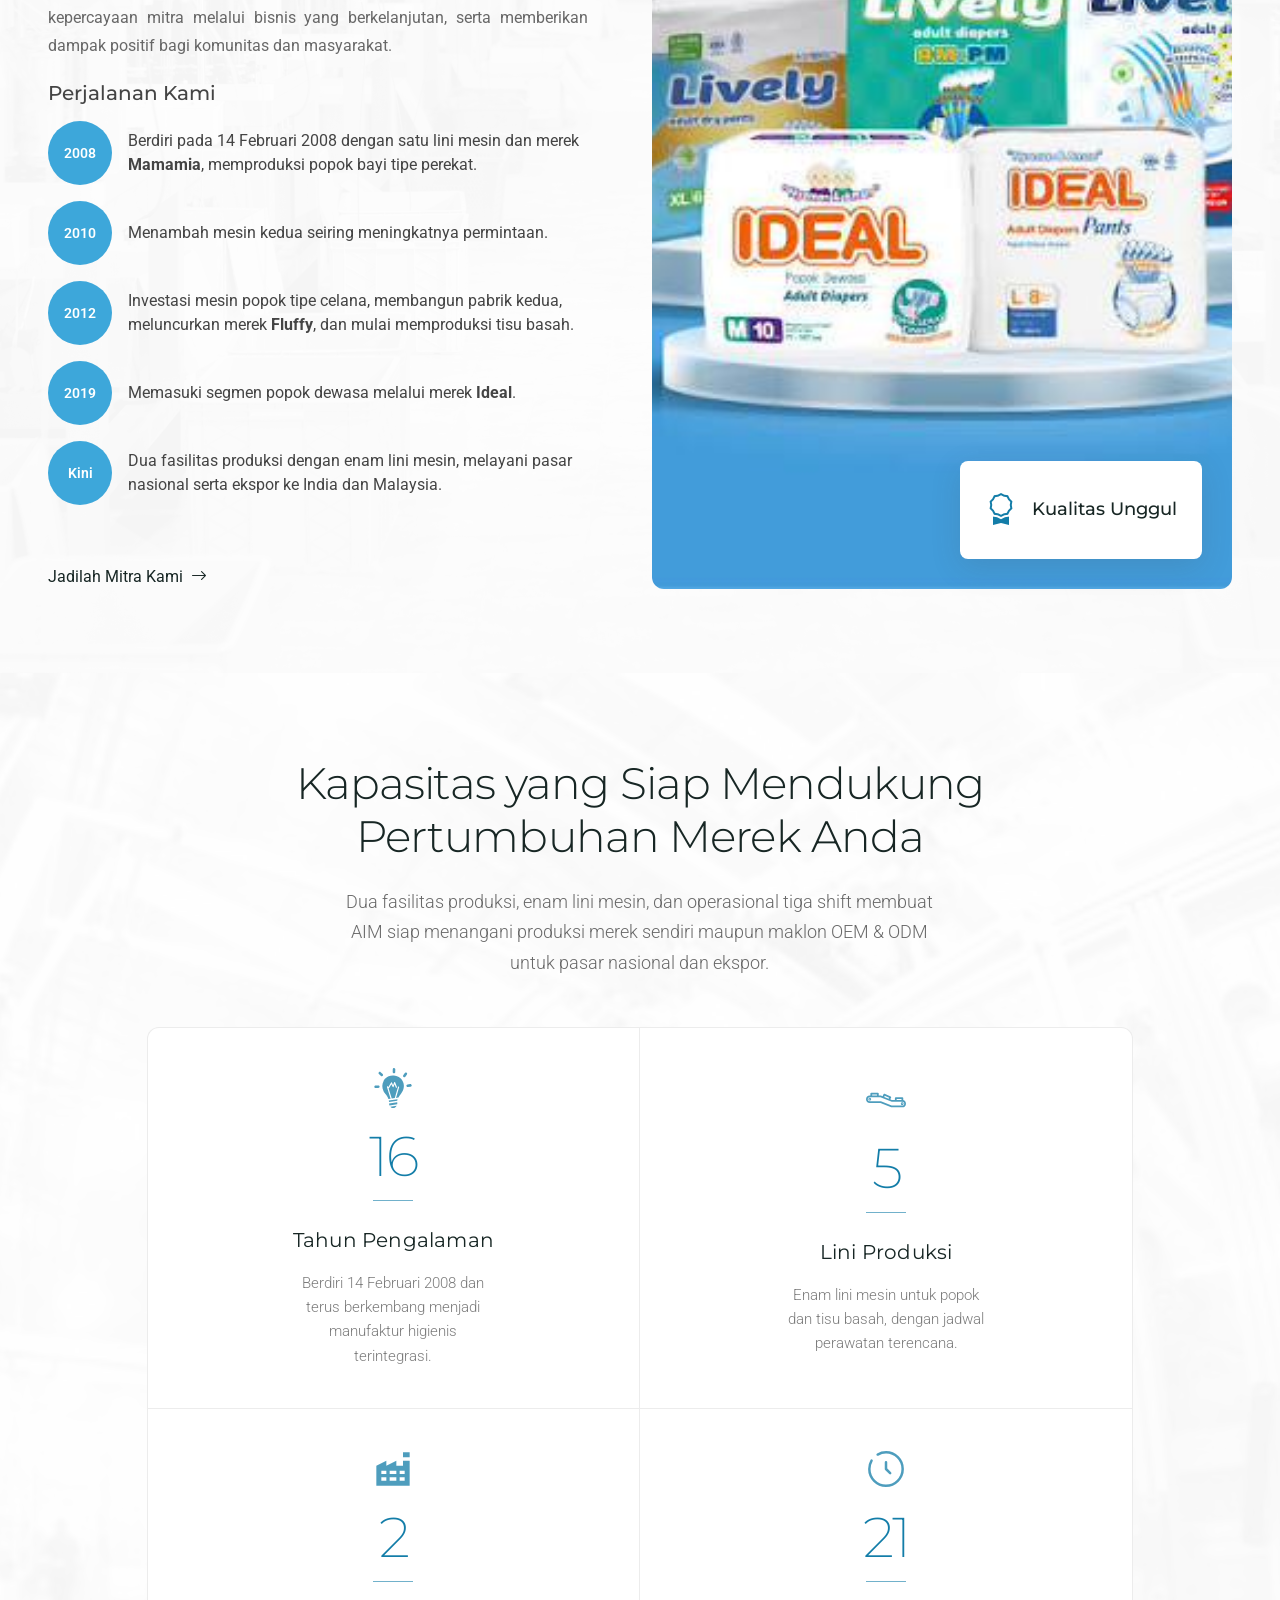
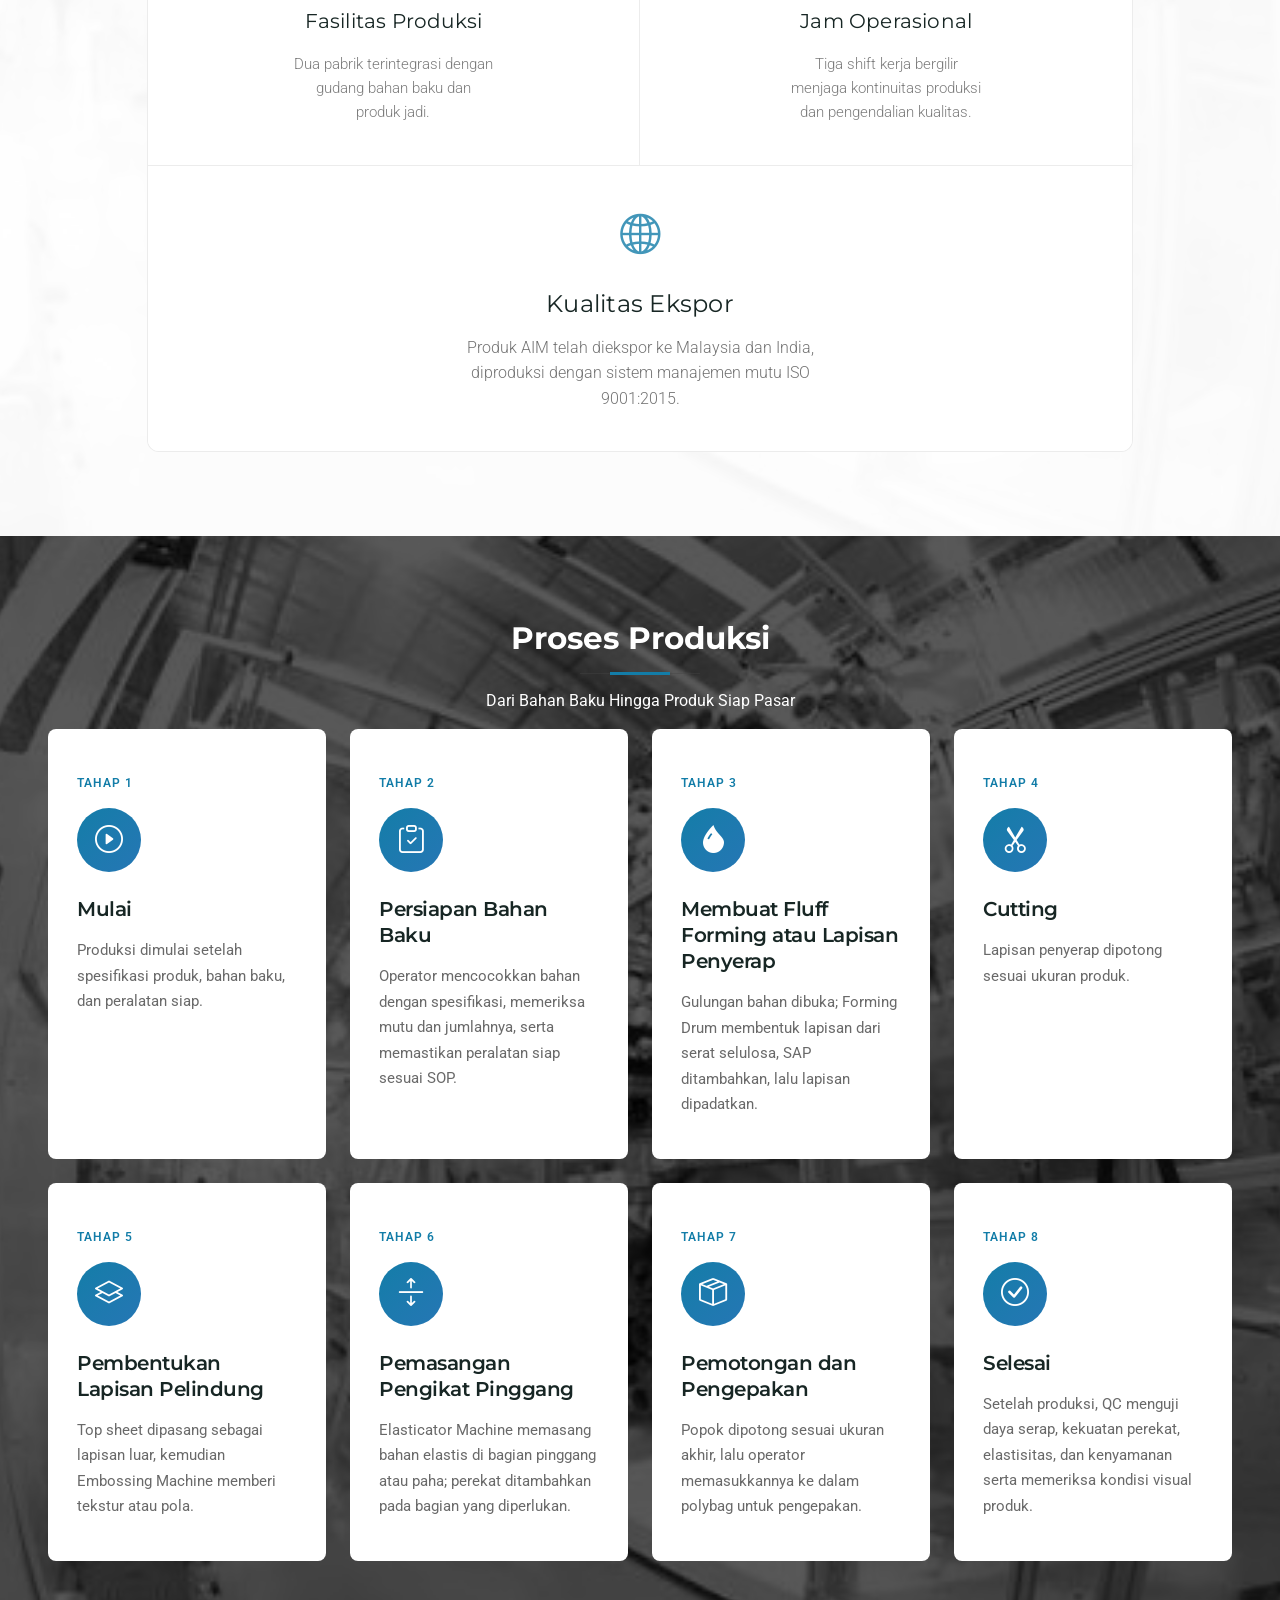
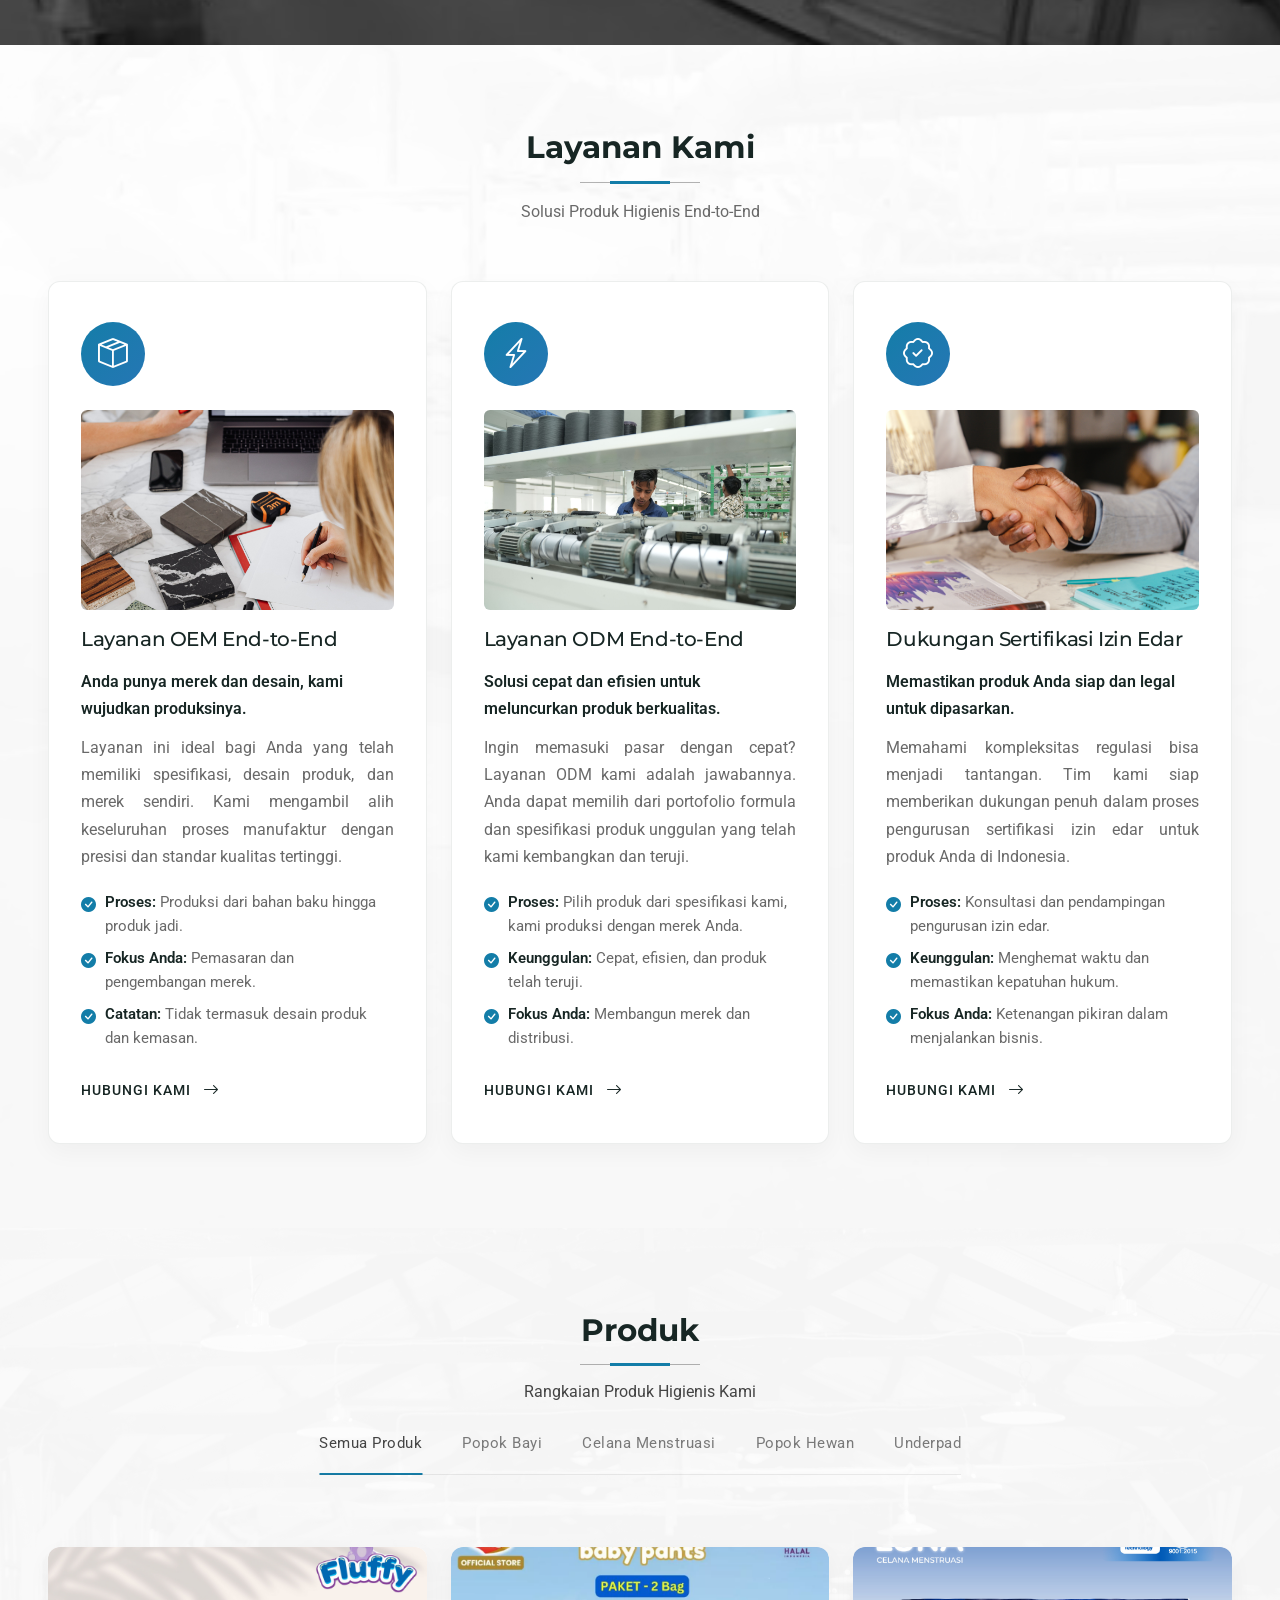
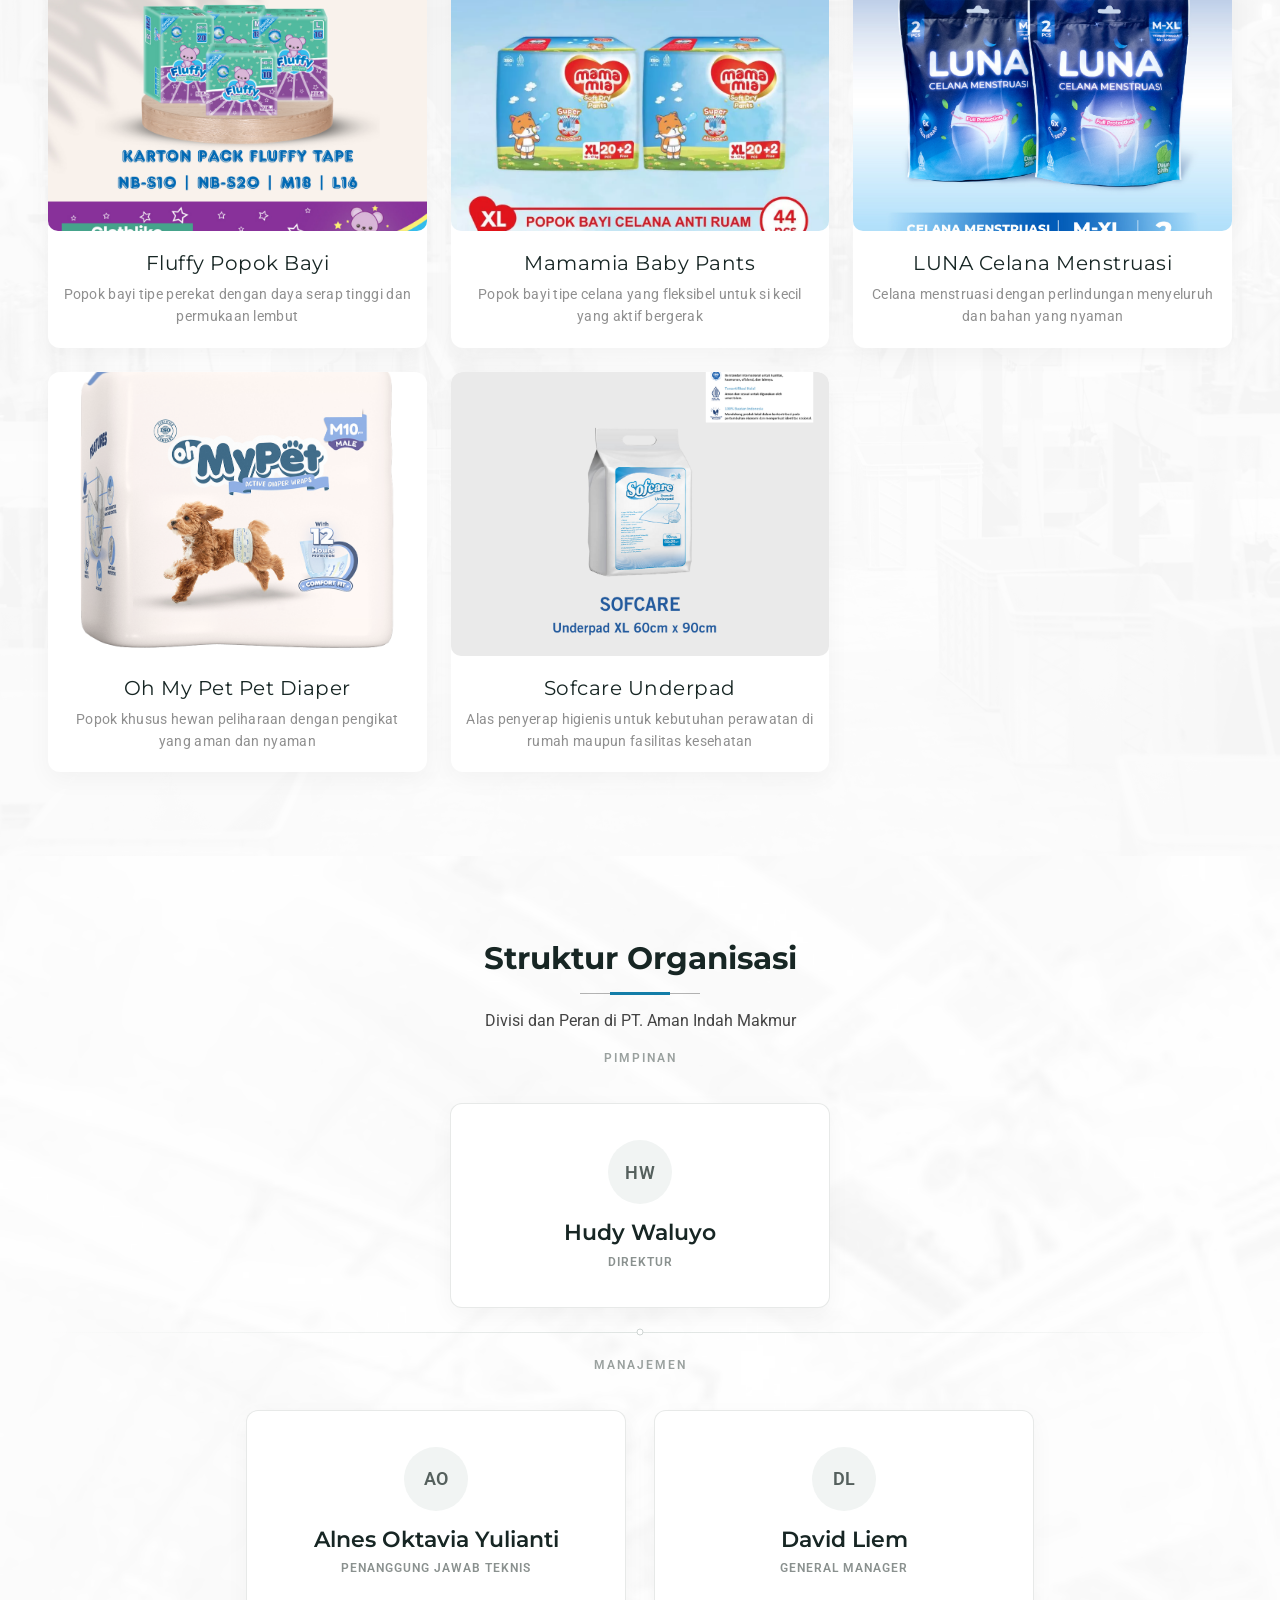
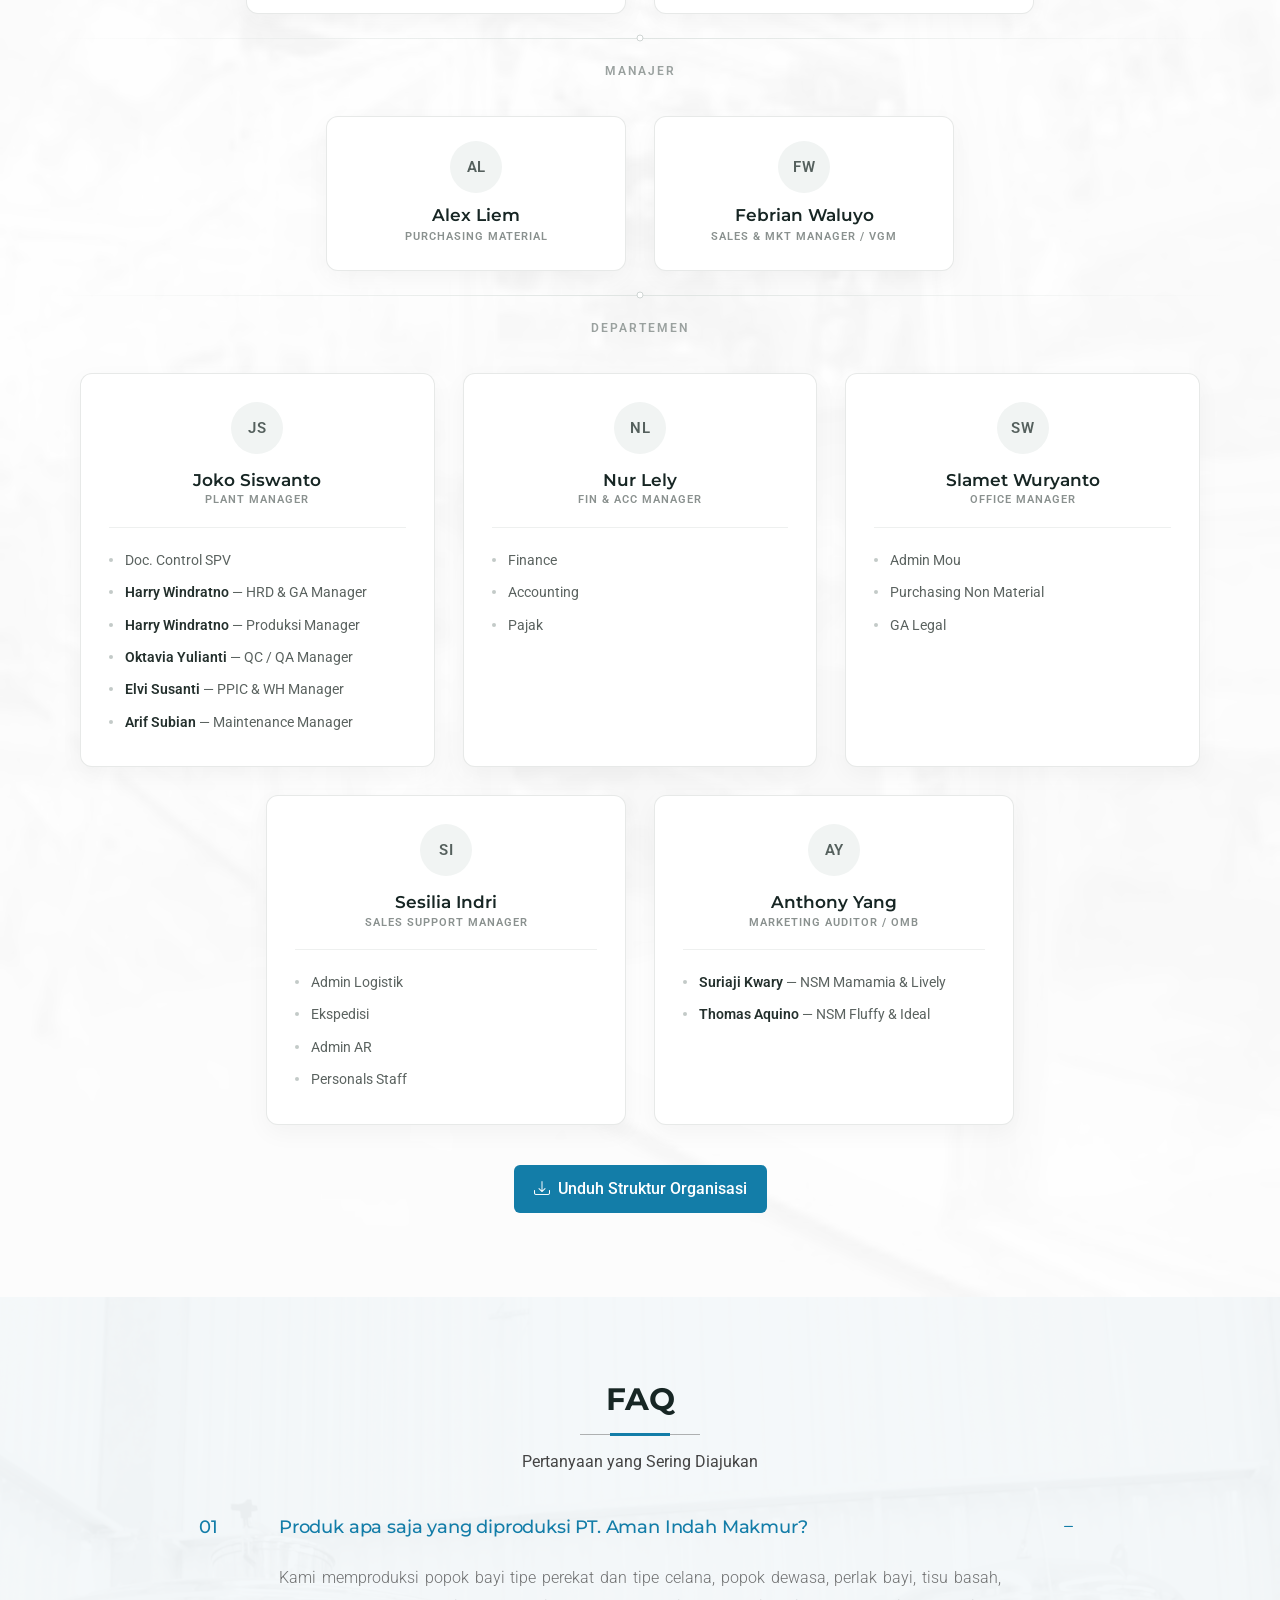
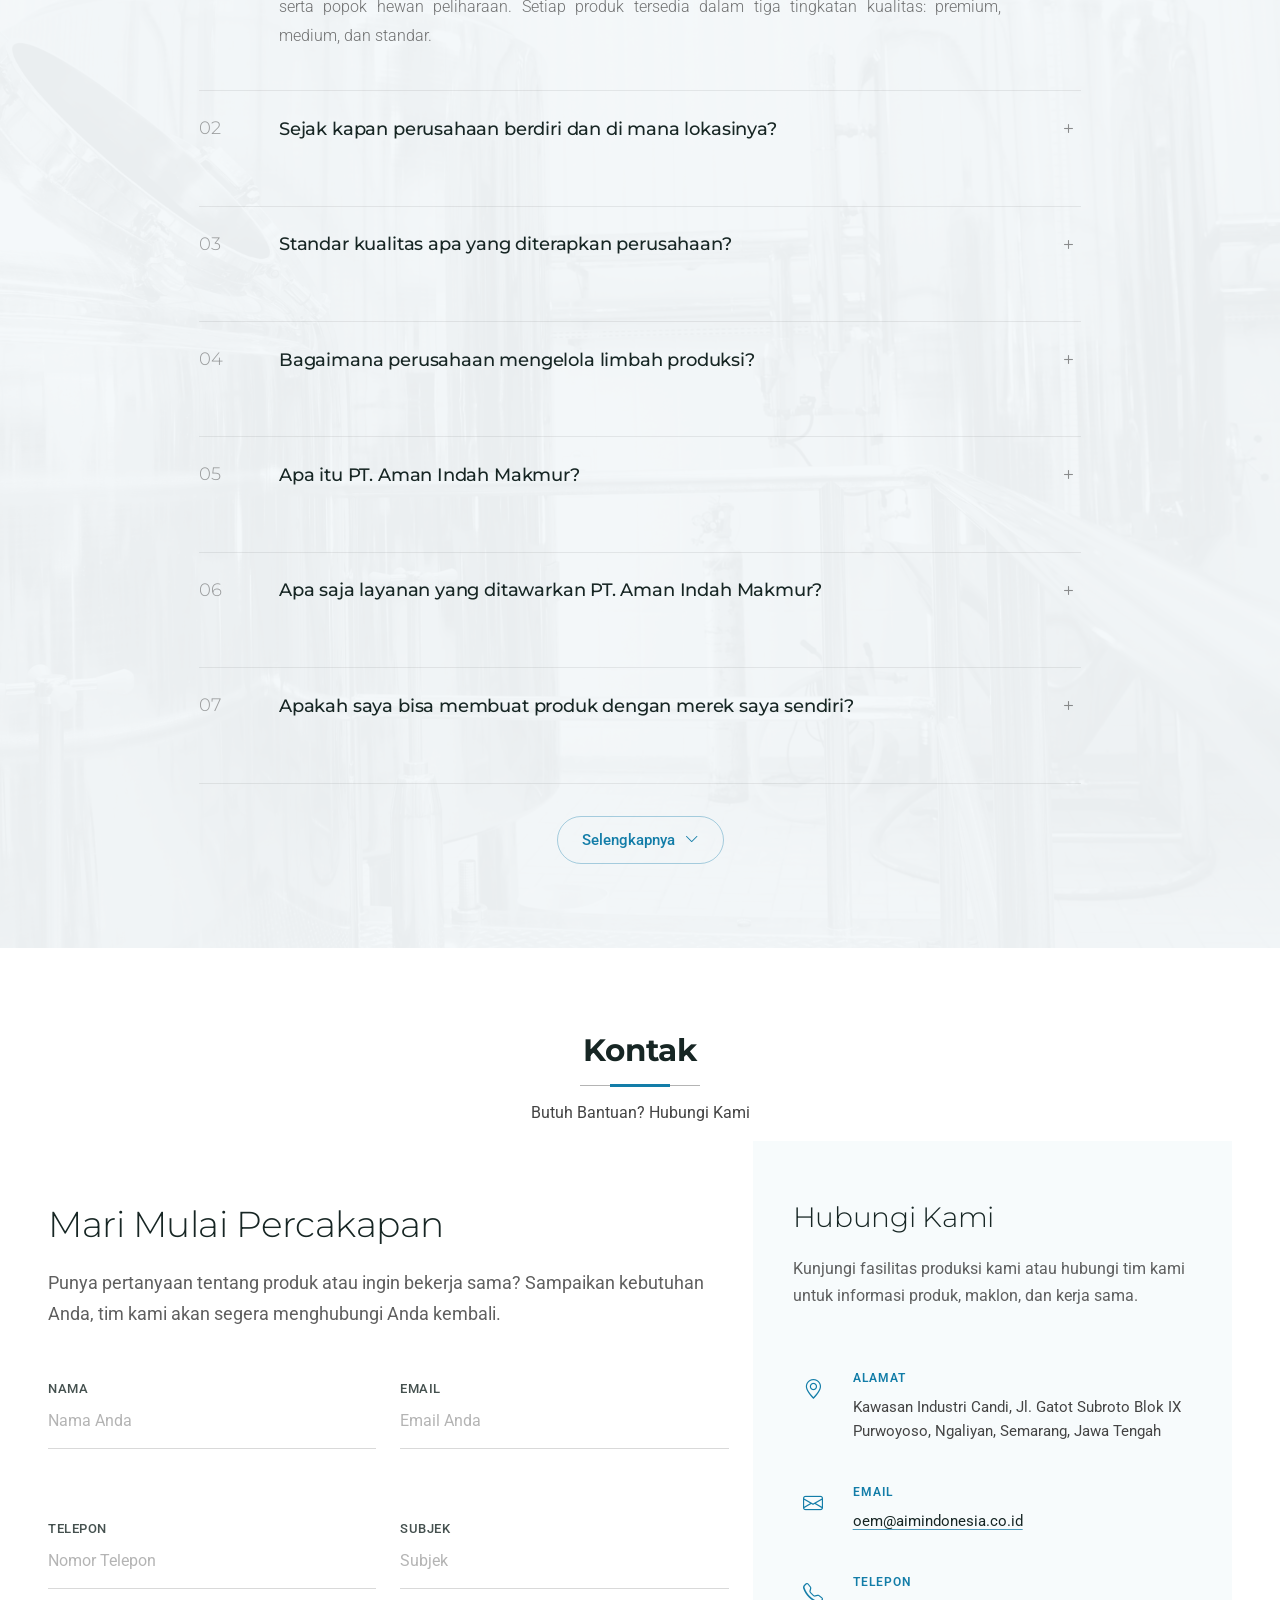
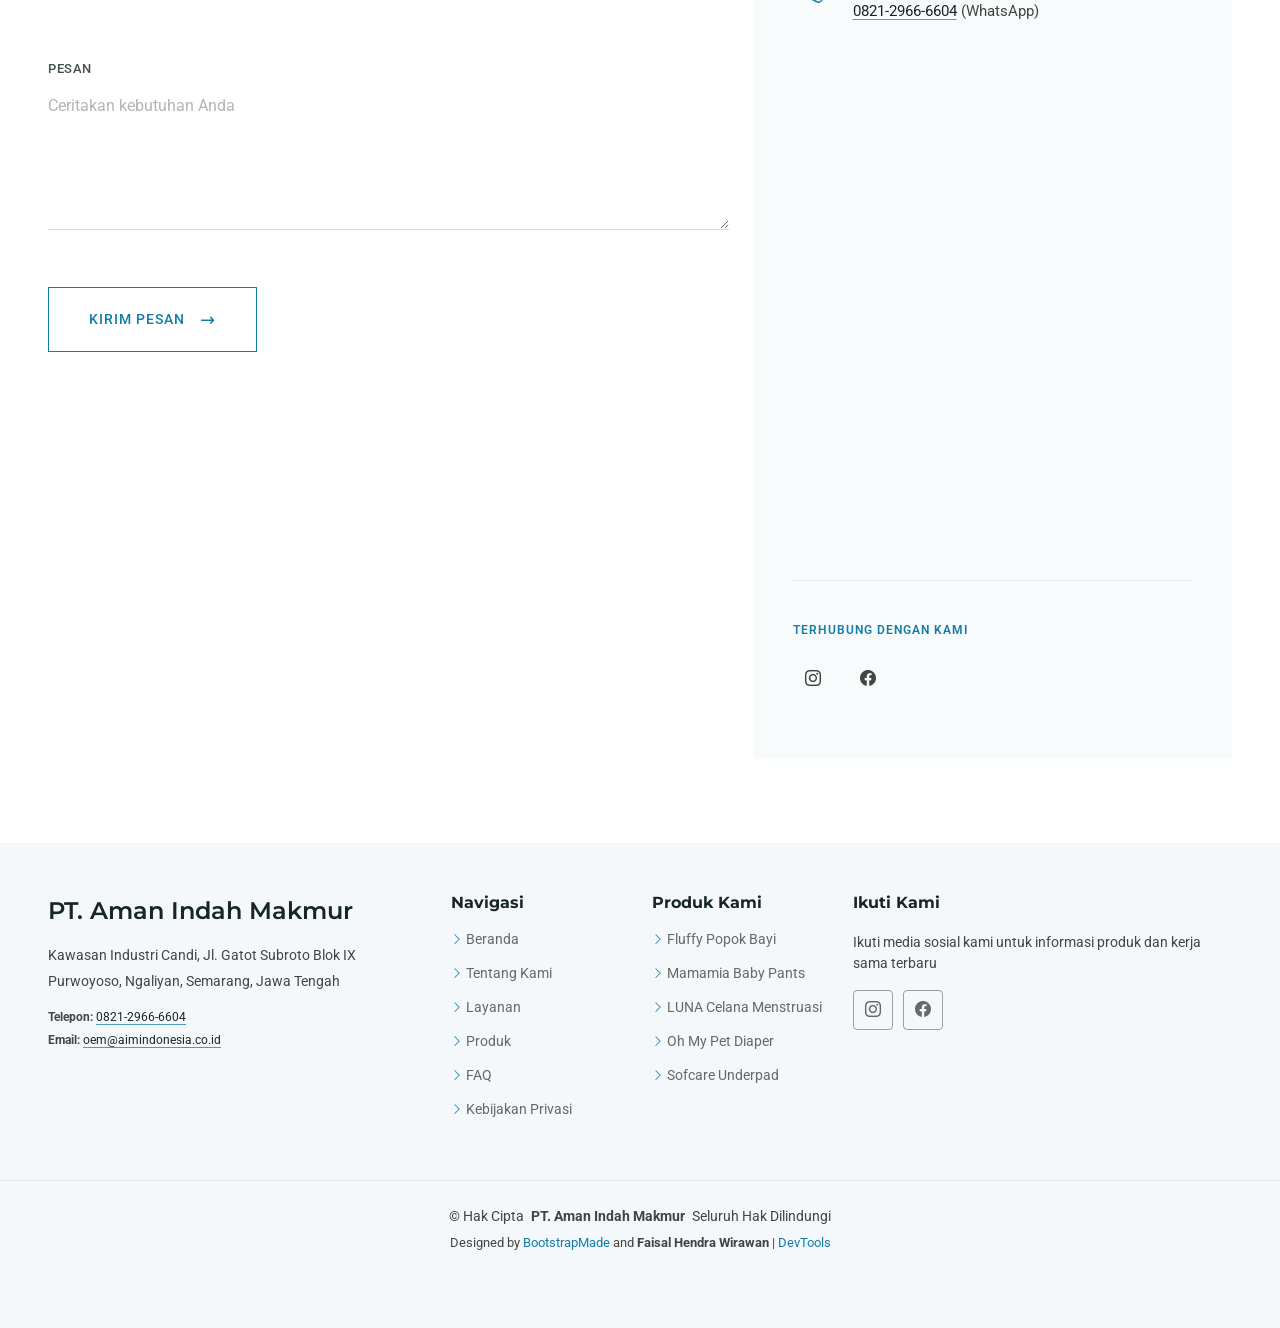
==== commit 2e654445: "faq, justify, tombol" ====
--- a/index.html
+++ b/index.html
@@ -561,20 +561,16 @@
                 </div>
               </div>
 
-            </div>
-          </div>
-        </div>
-
-        <div class="row justify-content-center mt-5">
-          <div class="col-lg-6 text-center" data-aos="fade-up" data-aos-delay="500">
-            <div class="achievement-badge">
-              <div class="badge-icon">
-                <i class="bi bi-globe2"></i>
-              </div>
-              <div class="badge-content">
-                <h4 class="badge-title">Kualitas Ekspor</h4>
-                <p class="badge-text">Produk AIM telah diekspor ke Malaysia dan India, diproduksi dengan sistem manajemen mutu ISO 9001:2015.</p>
-              </div>
+              <div class="achievement-badge" data-aos="fade-up" data-aos-delay="500">
+                <div class="badge-icon">
+                  <i class="bi bi-globe2"></i>
+                </div>
+                <div class="badge-content">
+                  <h4 class="badge-title">Kualitas Ekspor</h4>
+                  <p class="badge-text">Produk AIM telah diekspor ke Malaysia dan India, diproduksi dengan sistem manajemen mutu ISO 9001:2015.</p>
+                </div>
+              </div>
+
             </div>
           </div>
         </div>
@@ -716,7 +712,7 @@
                 <li><i class="bi bi-check-circle-fill"></i><strong>Catatan:</strong> Tidak termasuk desain produk dan kemasan.</li>
               </ul>
               <a href="#contact" class="service-link">
-                <span>Selengkapnya</span>
+                <span>Hubungi Kami</span>
                 <i class="bi bi-arrow-right"></i>
               </a>
             </div>
@@ -737,7 +733,7 @@
                 <li><i class="bi bi-check-circle-fill"></i><strong>Fokus Anda:</strong> Membangun merek dan distribusi.</li>
               </ul>
               <a href="#contact" class="service-link">
-                <span>Selengkapnya</span>
+                <span>Hubungi Kami</span>
                 <i class="bi bi-arrow-right"></i>
               </a>
             </div>
@@ -758,7 +754,7 @@
                 <li><i class="bi bi-check-circle-fill"></i><strong>Fokus Anda:</strong> Ketenangan pikiran dalam menjalankan bisnis.</li>
               </ul>
               <a href="#contact" class="service-link">
-                <span>Selengkapnya</span>
+                <span>Hubungi Kami</span>
                 <i class="bi bi-arrow-right"></i>
               </a>
             </div>
@@ -982,9 +978,6 @@
                       <a href="assets/img/produk/fluffy-popok-bayi.png" class="glightbox zoom-link" title="Fluffy Popok Bayi">
                         <i class="bi bi-zoom-in"></i>
                       </a>
-                      <a href="#contact" class="details-link" title="Hubungi Kami">
-                        <i class="bi bi-arrow-right"></i>
-                      </a>
                     </div>
                   </div>
                 </div>
@@ -1004,9 +997,6 @@
                       <a href="assets/img/produk/mamamia-babypants.webp" class="glightbox zoom-link" title="Mamamia Baby Pants">
                         <i class="bi bi-zoom-in"></i>
                       </a>
-                      <a href="#contact" class="details-link" title="Hubungi Kami">
-                        <i class="bi bi-arrow-right"></i>
-                      </a>
                     </div>
                   </div>
                 </div>
@@ -1026,9 +1016,6 @@
                       <a href="assets/img/produk/luna-celana-menstruasi.jpg" class="glightbox zoom-link" title="LUNA Celana Menstruasi">
                         <i class="bi bi-zoom-in"></i>
                       </a>
-                      <a href="#contact" class="details-link" title="Hubungi Kami">
-                        <i class="bi bi-arrow-right"></i>
-                      </a>
                     </div>
                   </div>
                 </div>
@@ -1048,9 +1035,6 @@
                       <a href="assets/img/produk/mypet-pet-diaper.png" class="glightbox zoom-link" title="Oh My Pet Pet Diaper">
                         <i class="bi bi-zoom-in"></i>
                       </a>
-                      <a href="#contact" class="details-link" title="Hubungi Kami">
-                        <i class="bi bi-arrow-right"></i>
-                      </a>
                     </div>
                   </div>
                 </div>
@@ -1070,9 +1054,6 @@
                       <a href="assets/img/produk/sofcare-underpad.png" class="glightbox zoom-link" title="Sofcare Underpad">
                         <i class="bi bi-zoom-in"></i>
                       </a>
-                      <a href="#contact" class="details-link" title="Hubungi Kami">
-                        <i class="bi bi-arrow-right"></i>
-                      </a>
                     </div>
                   </div>
                 </div>
@@ -1470,6 +1451,8 @@
                 </div>
               </div><!-- End FAQ Item -->
 
+              <div id="faq-extra" class="faq-extra-items">
+
               <div class="faq-item" data-aos="fade-up" data-aos-delay="550">
                 <div class="faq-header">
                   <span class="faq-number">08</span>
@@ -1581,6 +1564,15 @@
                   </div>
                 </div>
               </div><!-- End FAQ Item -->
+
+              </div><!-- /FAQ Extra Items -->
+
+              <div class="faq-more">
+                <button type="button" class="faq-more-toggle" aria-expanded="false" aria-controls="faq-extra">
+                  <span class="faq-more-label">Selengkapnya</span>
+                  <i class="bi bi-chevron-down" aria-hidden="true"></i>
+                </button>
+              </div>
 
             </div>
 
--- a/assets/css/main.css
+++ b/assets/css/main.css
@@ -1892,17 +1892,18 @@
 }
 
 .stats .achievement-badge {
+  grid-column: 1 / -1;
   background: var(--surface-color);
-  border: 1px solid color-mix(in srgb, var(--accent-color), transparent 80%);
-  border-radius: 8px;
+  border: 0;
+  border-top: 1px solid color-mix(in srgb, var(--default-color), transparent 90%);
+  border-radius: 0;
   padding: 2.5rem 2rem;
   text-align: center;
-  transition: all 0.4s ease;
+  transition: background-color 0.4s ease;
 }
 
 .stats .achievement-badge:hover {
-  border-color: color-mix(in srgb, var(--accent-color), transparent 60%);
-  transform: translateY(-3px);
+  background: color-mix(in srgb, var(--accent-color), transparent 97%);
 }
 
 .stats .achievement-badge .badge-icon {
@@ -3271,6 +3272,80 @@
   font-weight: 300;
 }
 
+.faq .faq-extra-items {
+  display: none;
+}
+
+.faq.faq-expanded .faq-extra-items {
+  display: block;
+  animation: faq-dropdown 0.3s ease;
+}
+
+@keyframes faq-dropdown {
+  from {
+    opacity: 0;
+    transform: translateY(-8px);
+  }
+
+  to {
+    opacity: 1;
+    transform: translateY(0);
+  }
+}
+
+@media (prefers-reduced-motion: reduce) {
+  .faq.faq-expanded .faq-extra-items {
+    animation: none;
+  }
+}
+
+.faq .faq-more {
+  display: flex;
+  justify-content: center;
+  padding-top: 32px;
+}
+
+.faq .faq-more-toggle {
+  display: inline-flex;
+  align-items: center;
+  justify-content: center;
+  gap: 10px;
+  padding: 12px 24px;
+  border: 1px solid color-mix(in srgb, var(--accent-color), transparent 65%);
+  border-radius: 30px;
+  background: transparent;
+  color: var(--accent-color);
+  font-family: inherit;
+  font-size: 0.95rem;
+  font-weight: 500;
+  cursor: pointer;
+  transition: all 0.3s ease;
+}
+
+.faq .faq-more-toggle:hover,
+.faq .faq-more-toggle:focus-visible {
+  background: var(--accent-color);
+  border-color: var(--accent-color);
+  color: var(--contrast-color);
+}
+
+.faq .faq-more-toggle i {
+  font-size: 14px;
+  transition: transform 0.3s ease;
+}
+
+.faq .faq-more-toggle[aria-expanded="true"] i {
+  transform: rotate(180deg);
+}
+
+@media (max-width: 576px) {
+  .faq .faq-more-toggle {
+    width: 100%;
+    padding: 12px 18px;
+    font-size: 0.9rem;
+  }
+}
+
 @media (max-width: 768px) {
   .faq .faq-item .faq-header {
     padding: 30px 0;
@@ -5814,6 +5889,34 @@
   }
 }
 
+/*--------------------------------------------------------------
+# Justify Paragraf panjang
+--------------------------------------------------------------*/
+.about .content .lead,
+.about .content .description p,
+.stats,
+.services .service-item>p:not(.service-lead),
+.faq .faq-item .faq-content .content-inner p,
+.privacy-2 .privacy-header .header-content .intro-text,
+.privacy-2 .privacy-content .content-section p,
+.terms-of-service .tos-content .content-section p,
+.terms-of-service .tos-content .content-section .info-box p,
+.terms-of-service .tos-content .content-section .alert-box p,
+.terms-of-service .tos-content .content-section .disclaimer-box p,
+.terms-of-service .tos-content .content-section .notice-box p,
+.service-details .service-intro .lead,
+.service-details .visual-section .service-text p,
+.service-details .process-section .process-info p,
+.service-details .info-grid .info-card .testimonial-content p,
+.portfolio-details .project-hero .hero-content .project-subtitle,
+.portfolio-details .content-section .project-overview .overview-text,
+.portfolio-details .content-section .project-overview .challenge-solution .challenge-block p,
+.portfolio-details .content-section .project-overview .challenge-solution .solution-block p,
+.portfolio-details .metrics-showcase .metrics-content p {
+  text-align: justify;
+  text-justify: inter-word;
+}
+
 @media print {
   .privacy-page .page-title {
     background: #fff;
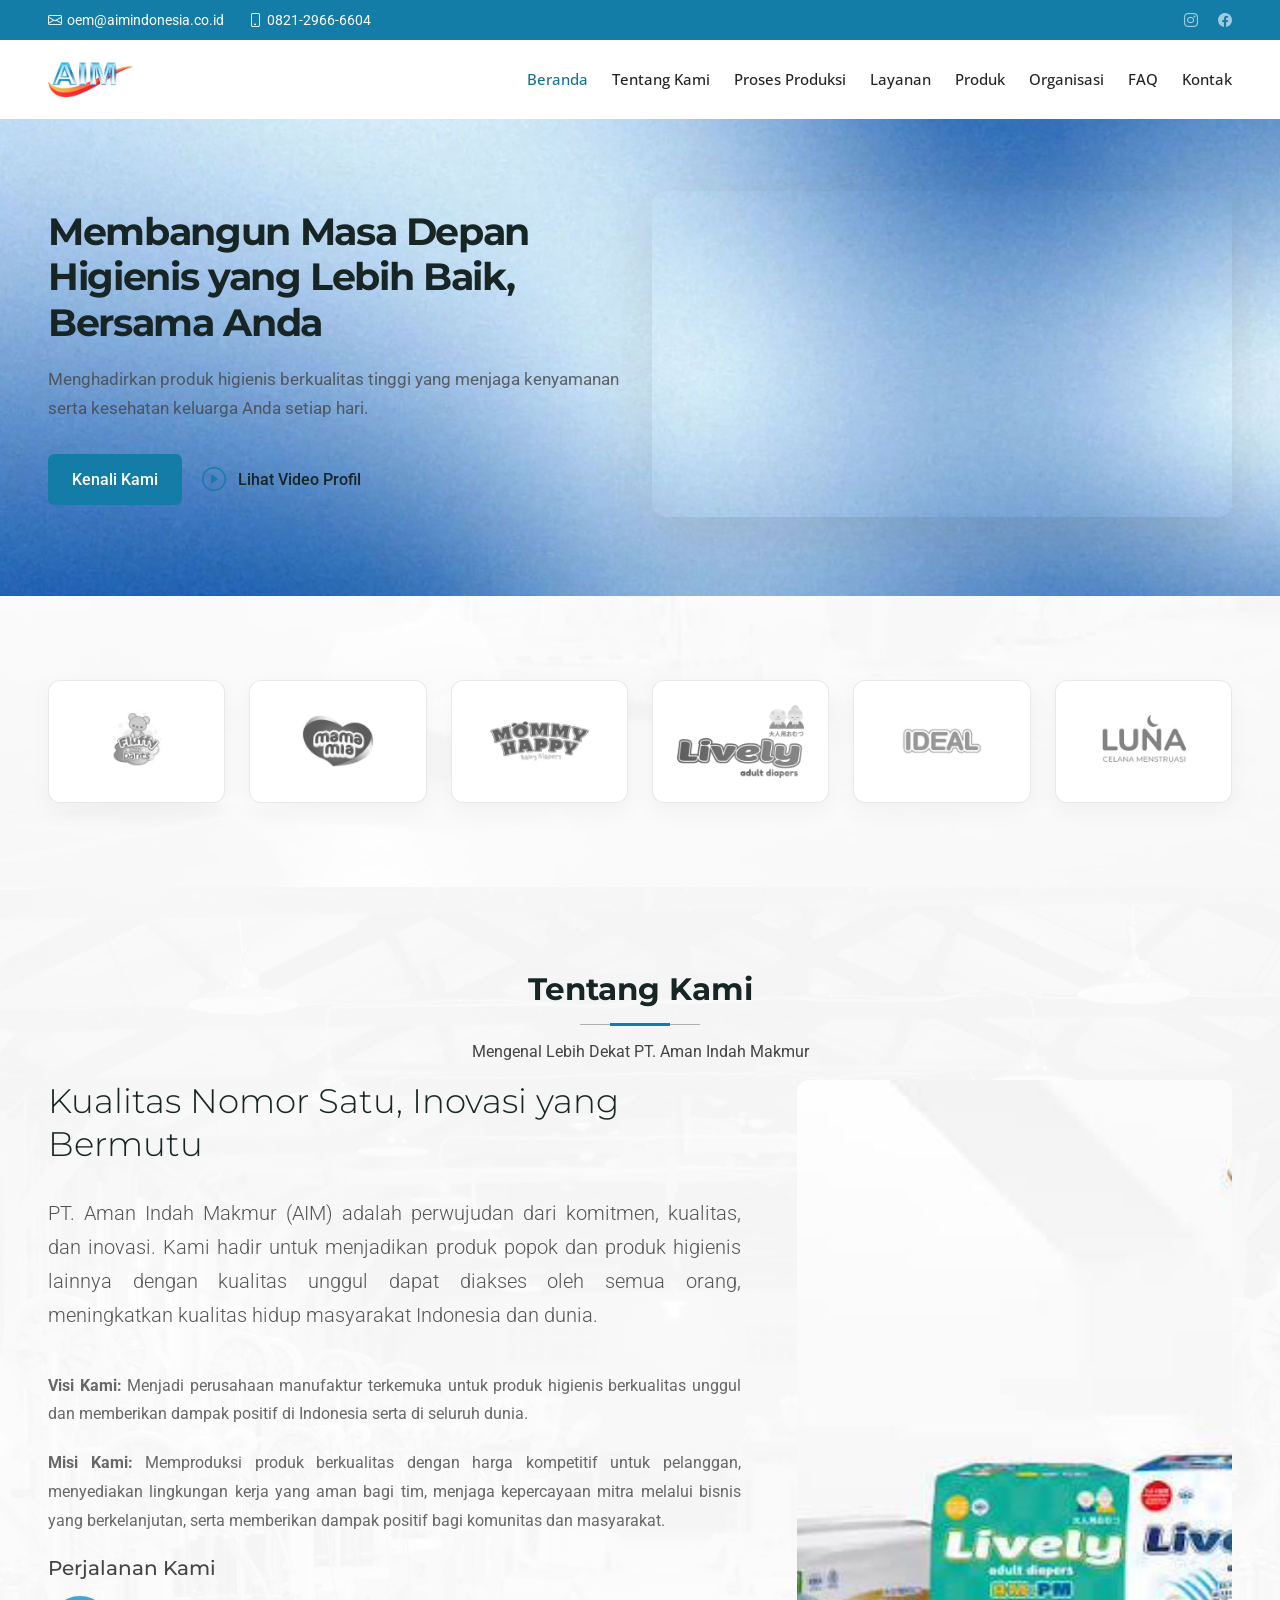
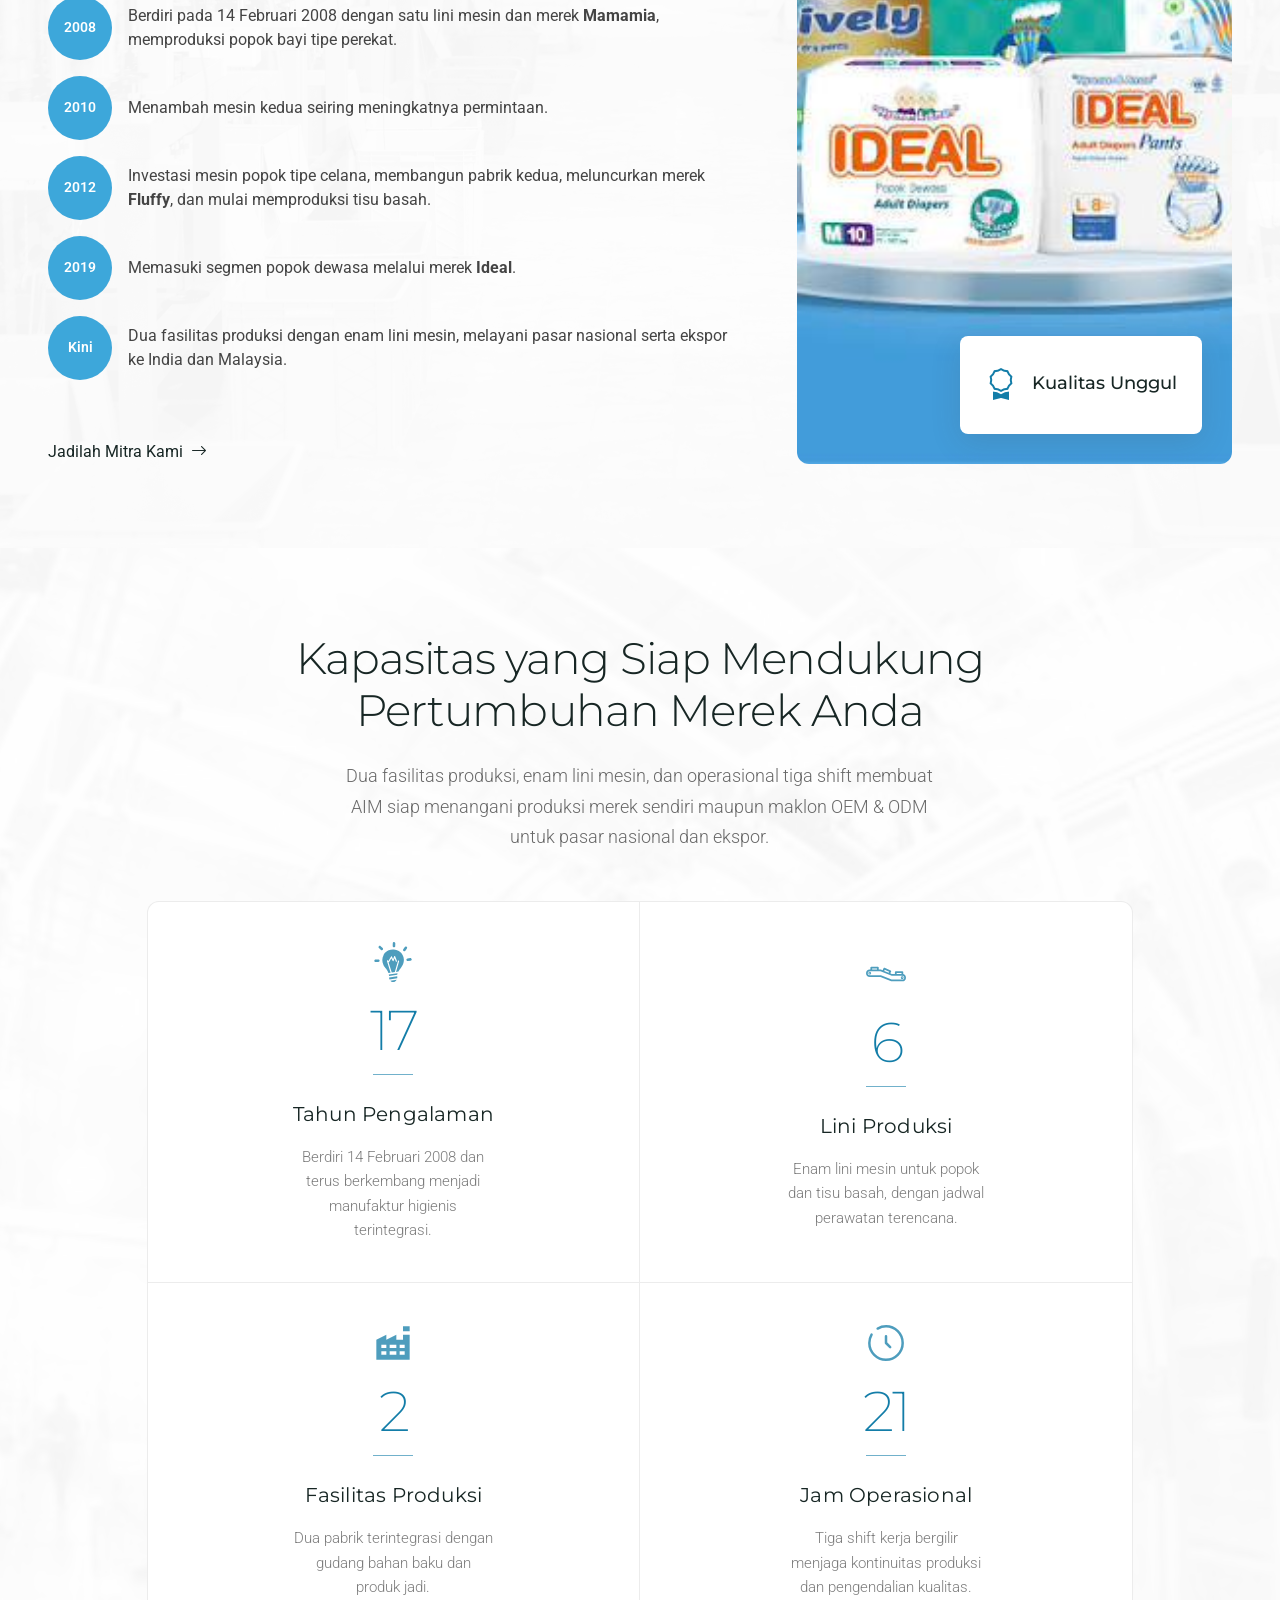
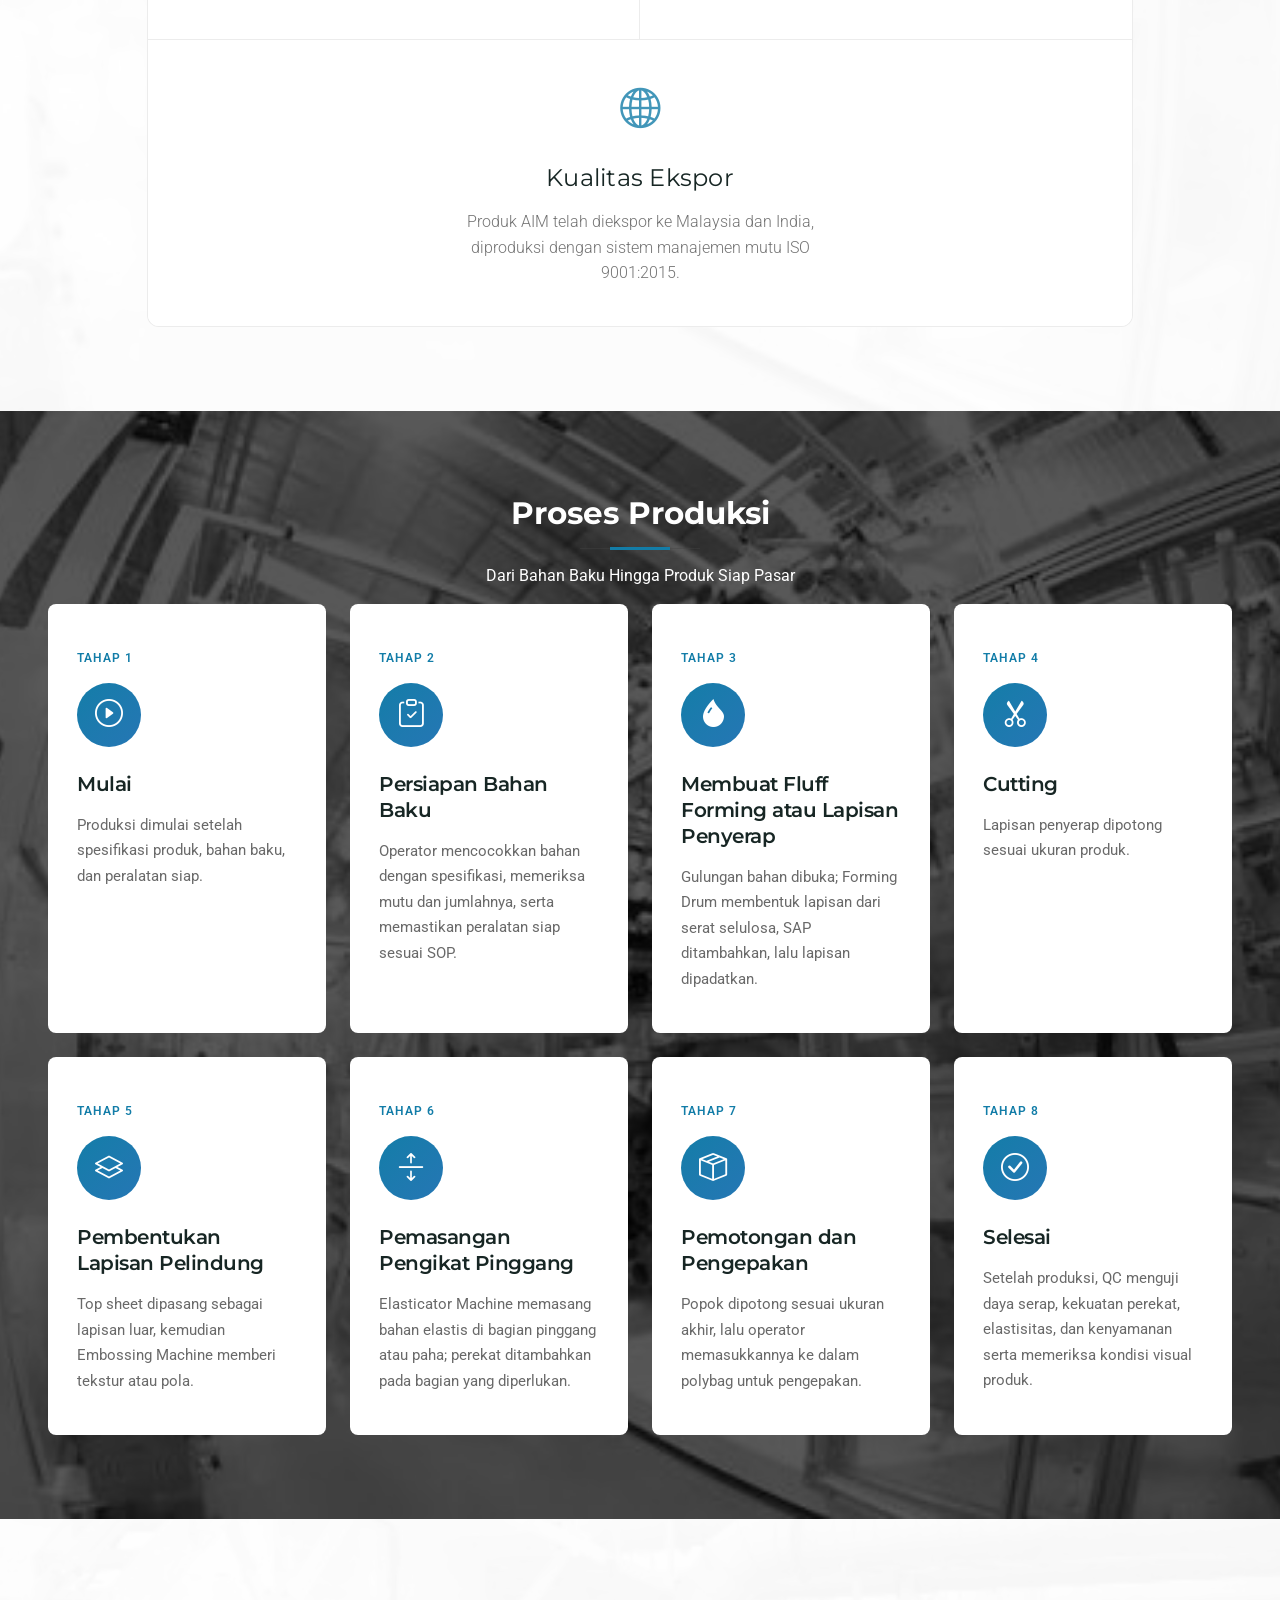
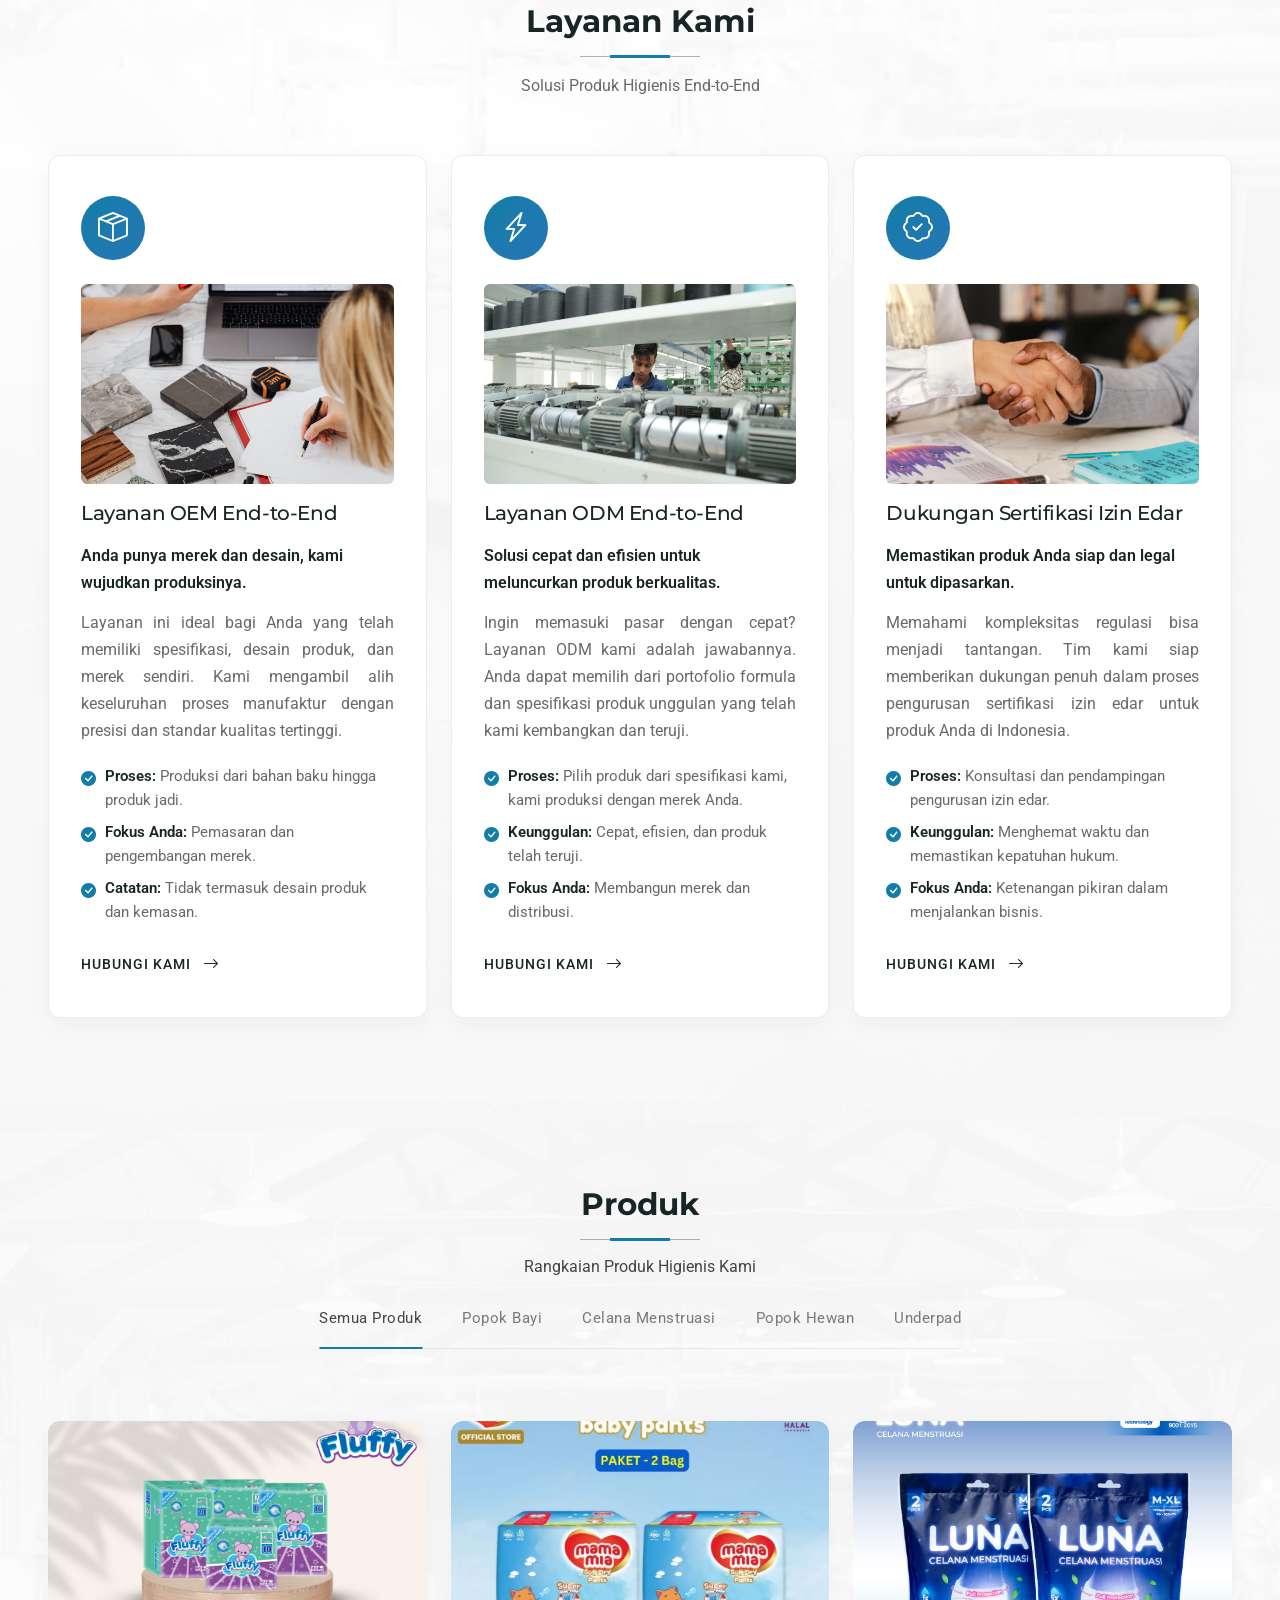
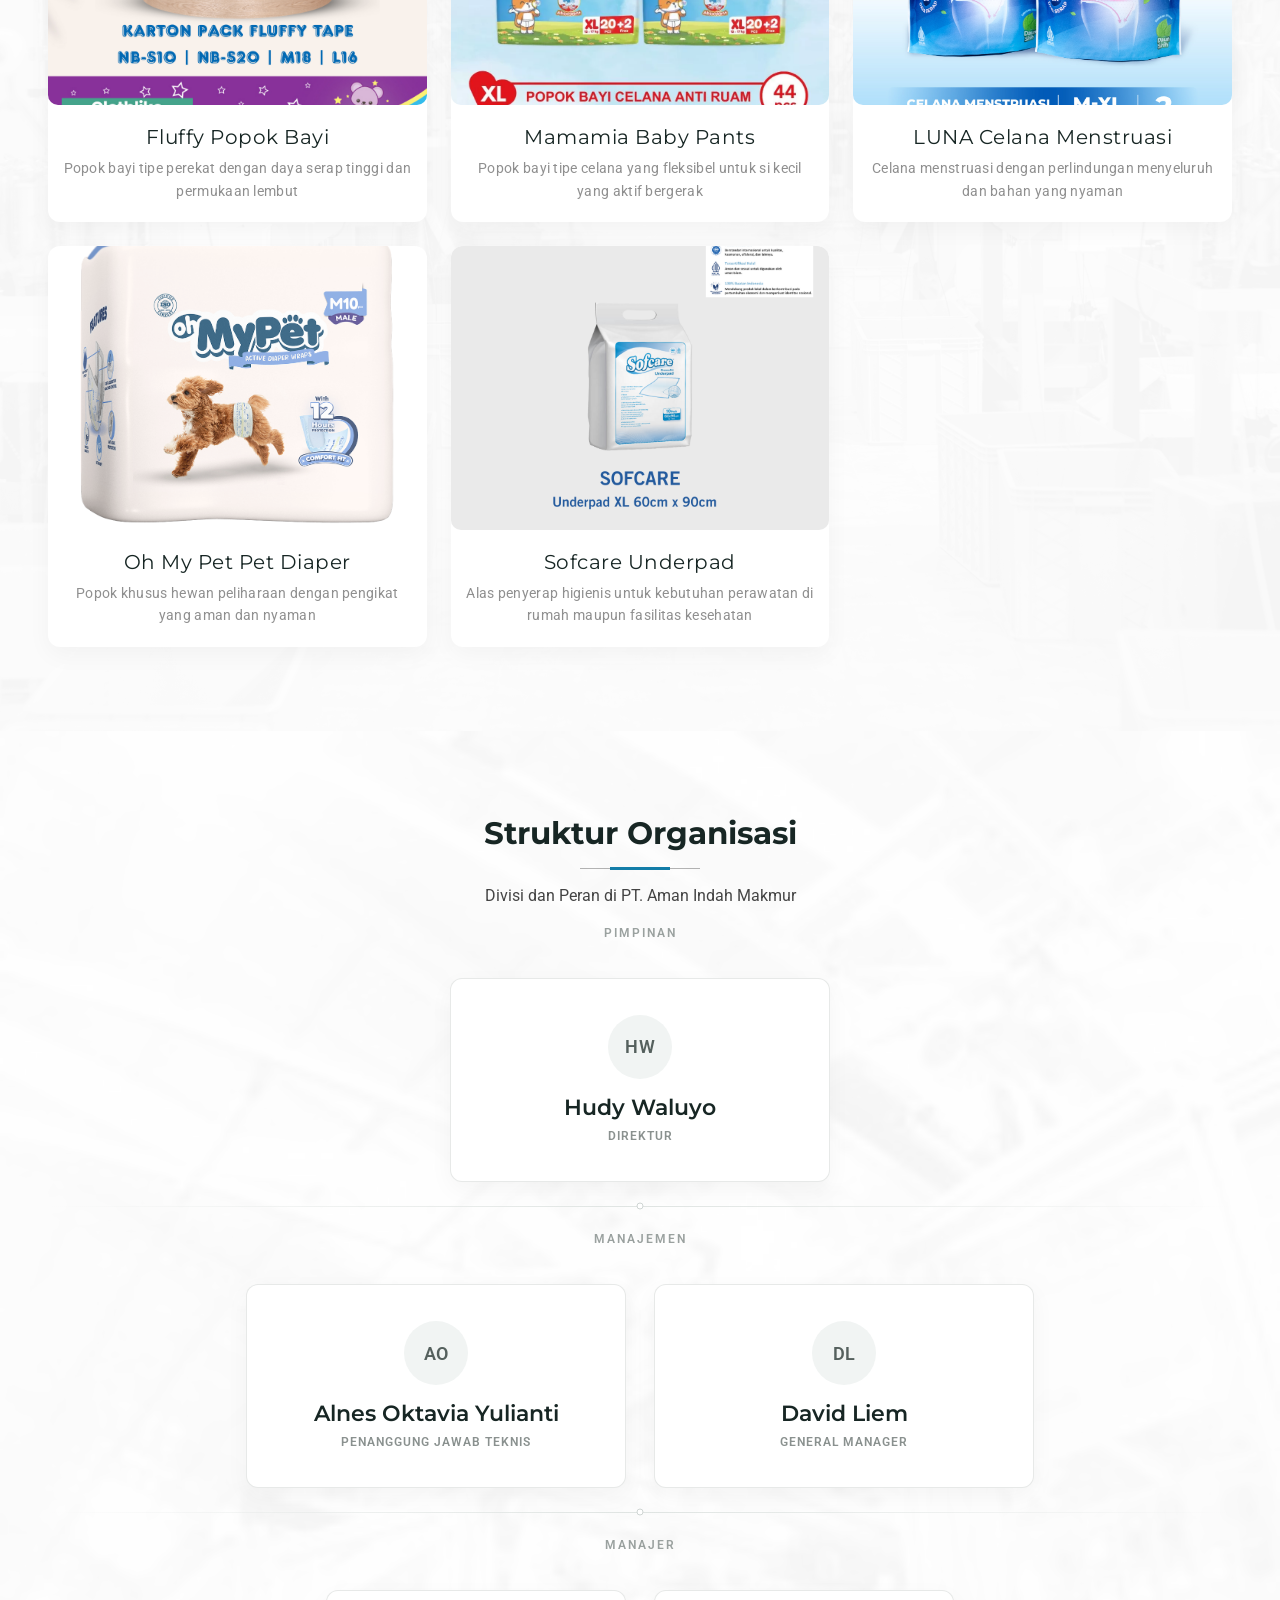
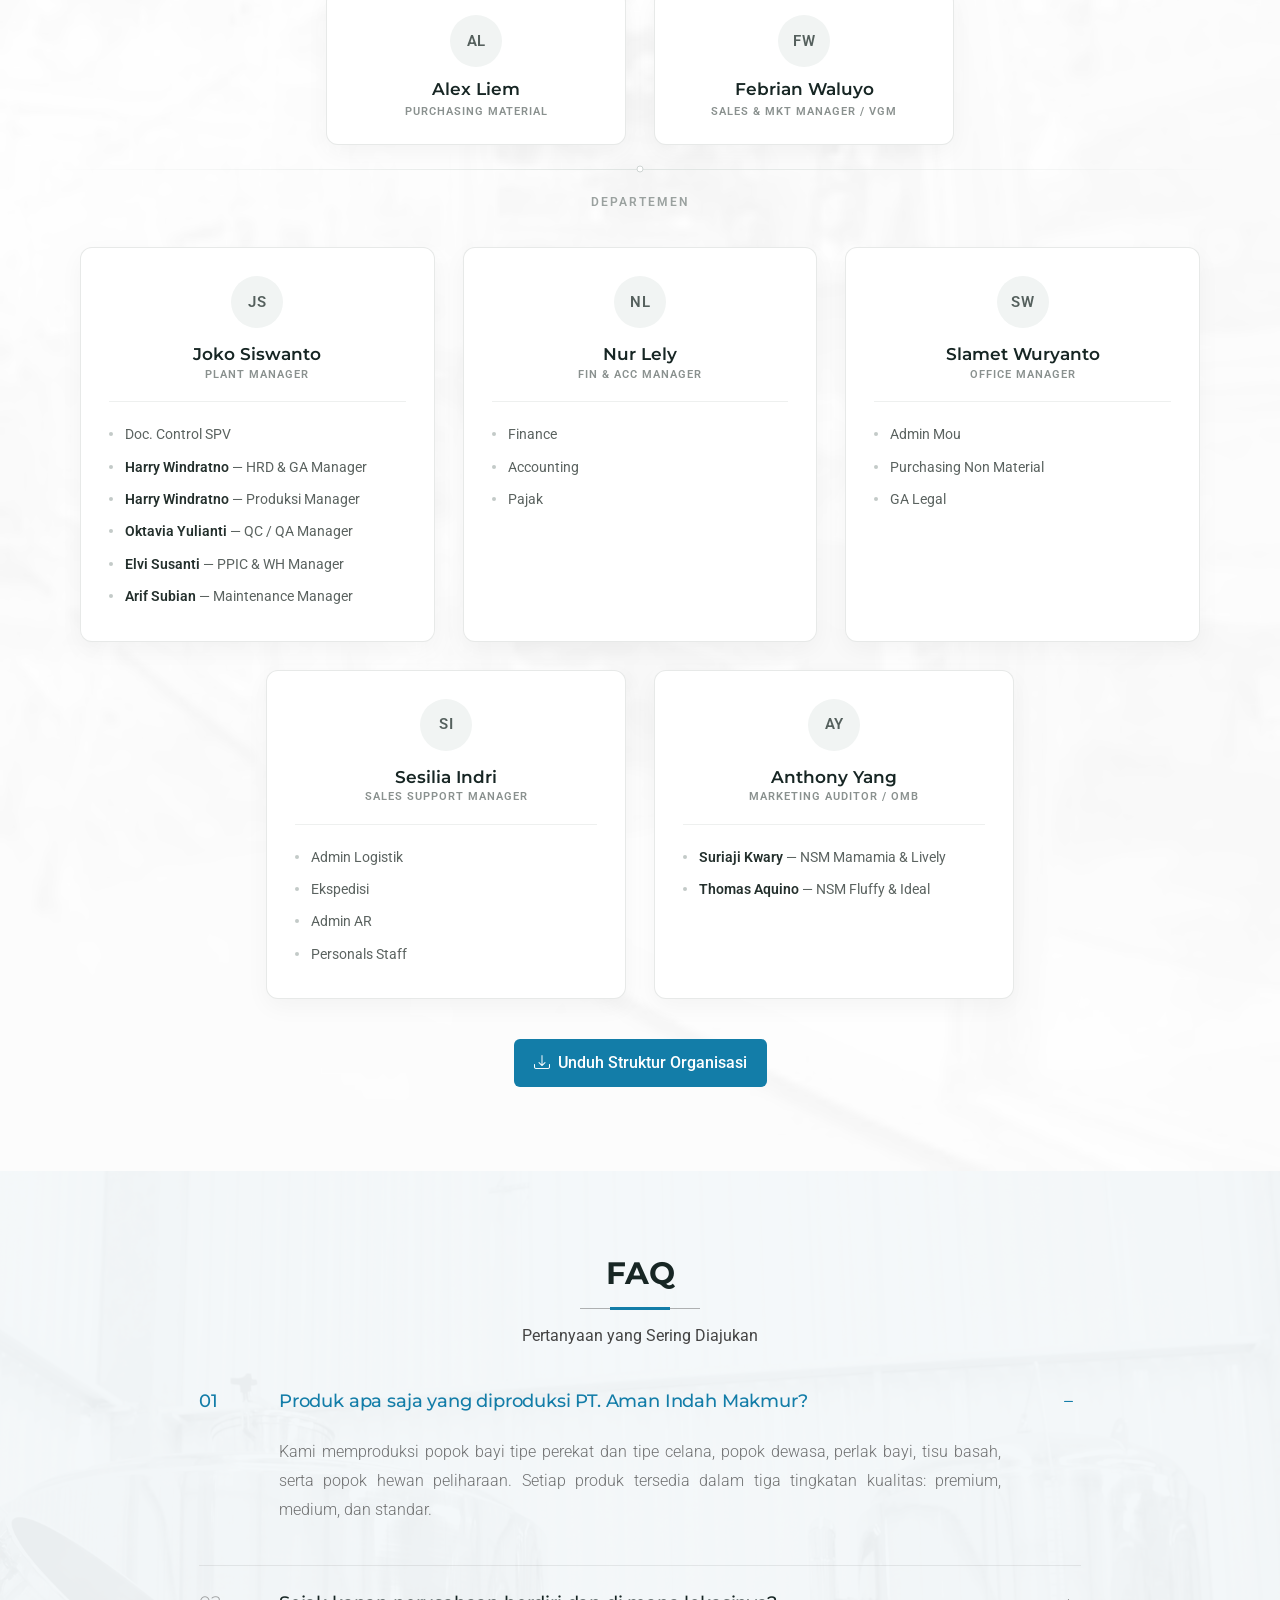
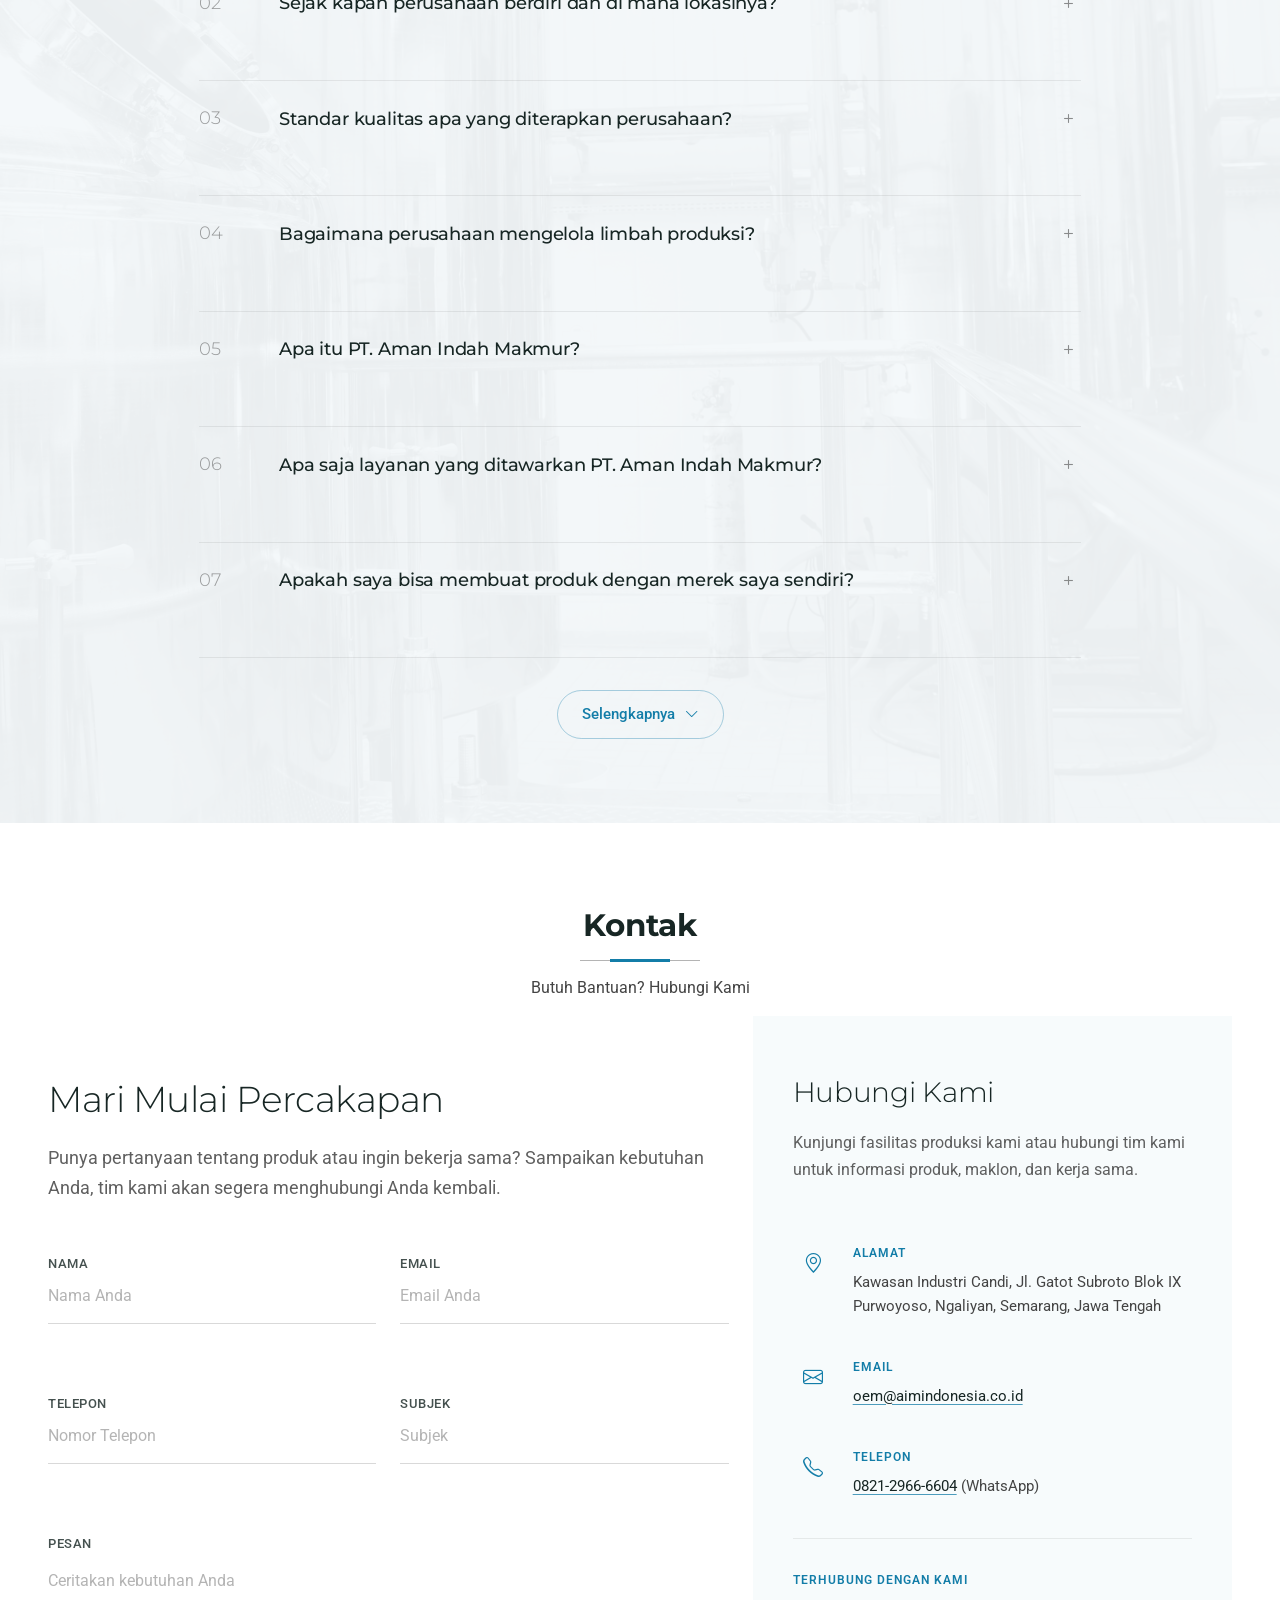
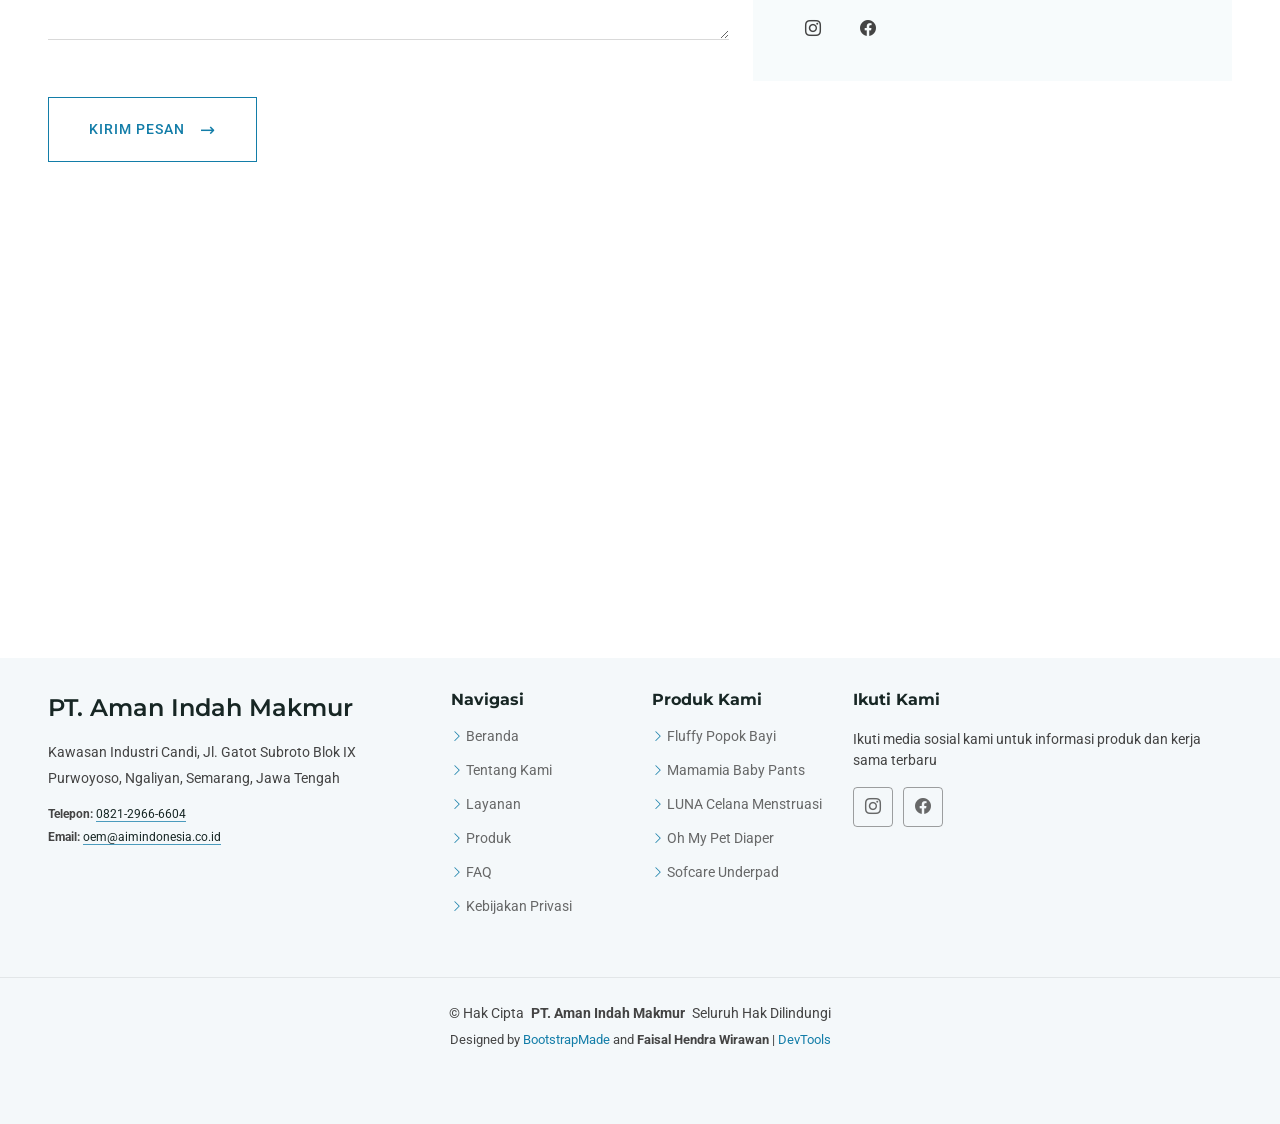
==== commit ca98604a: "ukuran gambar dan map" ====
--- a/index.html
+++ b/index.html
@@ -293,7 +293,7 @@
       <div class="container" data-aos="fade-up" data-aos-delay="100">
 
         <div class="row">
-          <div class="col-lg-6" data-aos="fade-right" data-aos-delay="200">
+          <div class="col-lg-7 about-content-col" data-aos="fade-right" data-aos-delay="200">
             <div class="content">
               <h2>Kualitas Nomor Satu, Inovasi yang Bermutu</h2>
               <p class="lead">PT. Aman Indah Makmur (AIM) adalah perwujudan dari komitmen, kualitas, dan inovasi. Kami hadir untuk menjadikan produk popok dan produk higienis lainnya dengan kualitas unggul dapat diakses oleh semua orang, meningkatkan kualitas hidup masyarakat Indonesia dan dunia.</p>
@@ -335,7 +335,7 @@
             </div>
           </div>
 
-          <div class="col-lg-6" data-aos="fade-left" data-aos-delay="200">
+          <div class="col-lg-5 about-image-col" data-aos="fade-left" data-aos-delay="200">
             <div class="image-container">
               <img src="assets/img/ilustrasi1.jpg" alt="Tentang PT. Aman Indah Makmur" class="img-fluid">
               <div class="image-overlay">
@@ -1634,7 +1634,7 @@
                 </div>
 
                 <div class="form-field message-field">
-                  <textarea class="form-input message-input" name="message" id="userMessage" rows="5" placeholder="Ceritakan kebutuhan Anda" required=""></textarea>
+                  <textarea class="form-input message-input" name="message" id="userMessage" rows="3" placeholder="Ceritakan kebutuhan Anda" required=""></textarea>
                   <label for="userMessage" class="field-label">Pesan</label>
                 </div>
                 <button type="submit" class="send-button">
@@ -1683,11 +1683,6 @@
                   </div>
                 </div>
 
-           
-
-                <div class="contact-map" data-aos="fade-in" data-aos-delay="520" style="margin-top: 8px;">
-                 <iframe src="https://www.google.com/maps/embed?pb=!1m12!1m8!1m3!1d15840.123064989537!2d110.3559923!3d-7.0056601!3m2!1i1024!2i768!4f13.1!2m1!1spabrik%20pt%20aman%20indah%20makmur!5e0!3m2!1sid!2sid!4v1793163773295!5m2!1sid!2sid" width="600" height="450" style="border:0;" allowfullscreen="" loading="lazy" referrerpolicy="strict-origin-when-cross-origin"></iframe>
-                </div>
               </div>
 
               <div class="connect-section" data-aos="fade-up" data-aos-delay="550">
@@ -1703,6 +1698,10 @@
               </div>
             </div>
           </div>
+        </div>
+
+        <div class="contact-map" data-aos="fade-up" data-aos-delay="550">
+          <iframe src="https://www.google.com/maps/embed?pb=!1m12!1m8!1m3!1d15840.123064989537!2d110.3559923!3d-7.0056601!3m2!1i1024!2i768!4f13.1!2m1!1spabrik%20pt%20aman%20indah%20makmur!5e0!3m2!1sid!2sid!4v1793163773295!5m2!1sid!2sid" width="600" height="450" style="border:0;" allowfullscreen="" loading="lazy" referrerpolicy="strict-origin-when-cross-origin"></iframe>
         </div>
       </div>
     </section><!-- /Contact Section -->
--- a/assets/css/main.css
+++ b/assets/css/main.css
@@ -1302,7 +1302,19 @@
 }
 
 .about .content {
-  padding-right: 40px;
+  padding-right: 32px;
+}
+
+@media (min-width: 992px) {
+  .about .about-content-col {
+    flex: 0 0 auto;
+    width: 62%;
+  }
+
+  .about .about-image-col {
+    flex: 0 0 auto;
+    width: 38%;
+  }
 }
 
 @media (max-width: 992px) {
@@ -1471,12 +1483,12 @@
 .about .image-container {
   position: relative;
   height: 100%;
-  min-height: 500px;
+  min-height: 380px;
 }
 
 @media (max-width: 992px) {
   .about .image-container {
-    min-height: 400px;
+    min-height: 310px;
   }
 }
 
@@ -3404,7 +3416,16 @@
 # Contact Section
 --------------------------------------------------------------*/
 .contact .contact-form-container {
-  padding: 60px 0;
+  padding: 60px 0 32px;
+  height: 100%;
+  display: flex;
+  flex-direction: column;
+}
+
+.contact .contact-form-container .contact-form {
+  flex: 1;
+  display: flex;
+  flex-direction: column;
 }
 
 .contact .contact-form-container .form-intro {
@@ -3487,12 +3508,15 @@
 
 .contact .contact-form-container .contact-form .form-field .message-input {
   resize: vertical;
-  min-height: 120px;
+  height: 96px;
+  min-height: 96px;
   font-family: inherit;
   padding-top: 25px;
 }
 
 .contact .contact-form-container .contact-form .send-button {
+  align-self: flex-start;
+  margin-top: auto;
   background: transparent;
   border: 1px solid var(--accent-color);
   color: var(--accent-color);
@@ -3524,8 +3548,7 @@
 
 .contact .contact-sidebar {
   background: color-mix(in srgb, var(--accent-color), transparent 97%);
-  height: 100%;
-  padding: 60px 40px;
+  padding: 60px 40px 32px;
 }
 
 .contact .contact-sidebar .contact-header {
@@ -3549,7 +3572,7 @@
 }
 
 .contact .contact-sidebar .contact-methods {
-  margin-bottom: 60px;
+  margin-bottom: 40px;
 }
 
 .contact .contact-sidebar .contact-method {
@@ -3600,7 +3623,7 @@
 
 .contact .contact-sidebar .connect-section {
   border-top: 1px solid color-mix(in srgb, var(--default-color), transparent 90%);
-  padding-top: 40px;
+  padding-top: 32px;
 }
 
 .contact .contact-sidebar .connect-section .connect-label {
@@ -5172,9 +5195,26 @@
   }
 }
 
+.contact .contact-map {
+  margin-top: 32px;
+}
+
 .contact .contact-map iframe {
+  display: block;
   width: 100%;
+  height: 400px;
+  border: 0;
   border-radius: 12px;
+}
+
+@media (max-width: 768px) {
+  .contact .contact-map {
+    margin-top: 24px;
+  }
+
+  .contact .contact-map iframe {
+    height: 300px;
+  }
 }
 
 /*--------------------------------------------------------------
@@ -5957,3 +5997,24 @@
     padding: 15pt;
   }
 }
+
+/*--------------------------------------------------------------
+# Contact / Map / Footer Spacing
+--------------------------------------------------------------*/
+.index-page section#contact.section {
+  padding-bottom: 32px;
+}
+
+.index-page .footer .footer-top {
+  padding-top: 32px;
+}
+
+@media (max-width: 768px) {
+  .index-page section#contact.section {
+    padding-bottom: 24px;
+  }
+
+  .index-page .footer .footer-top {
+    padding-top: 24px;
+  }
+}
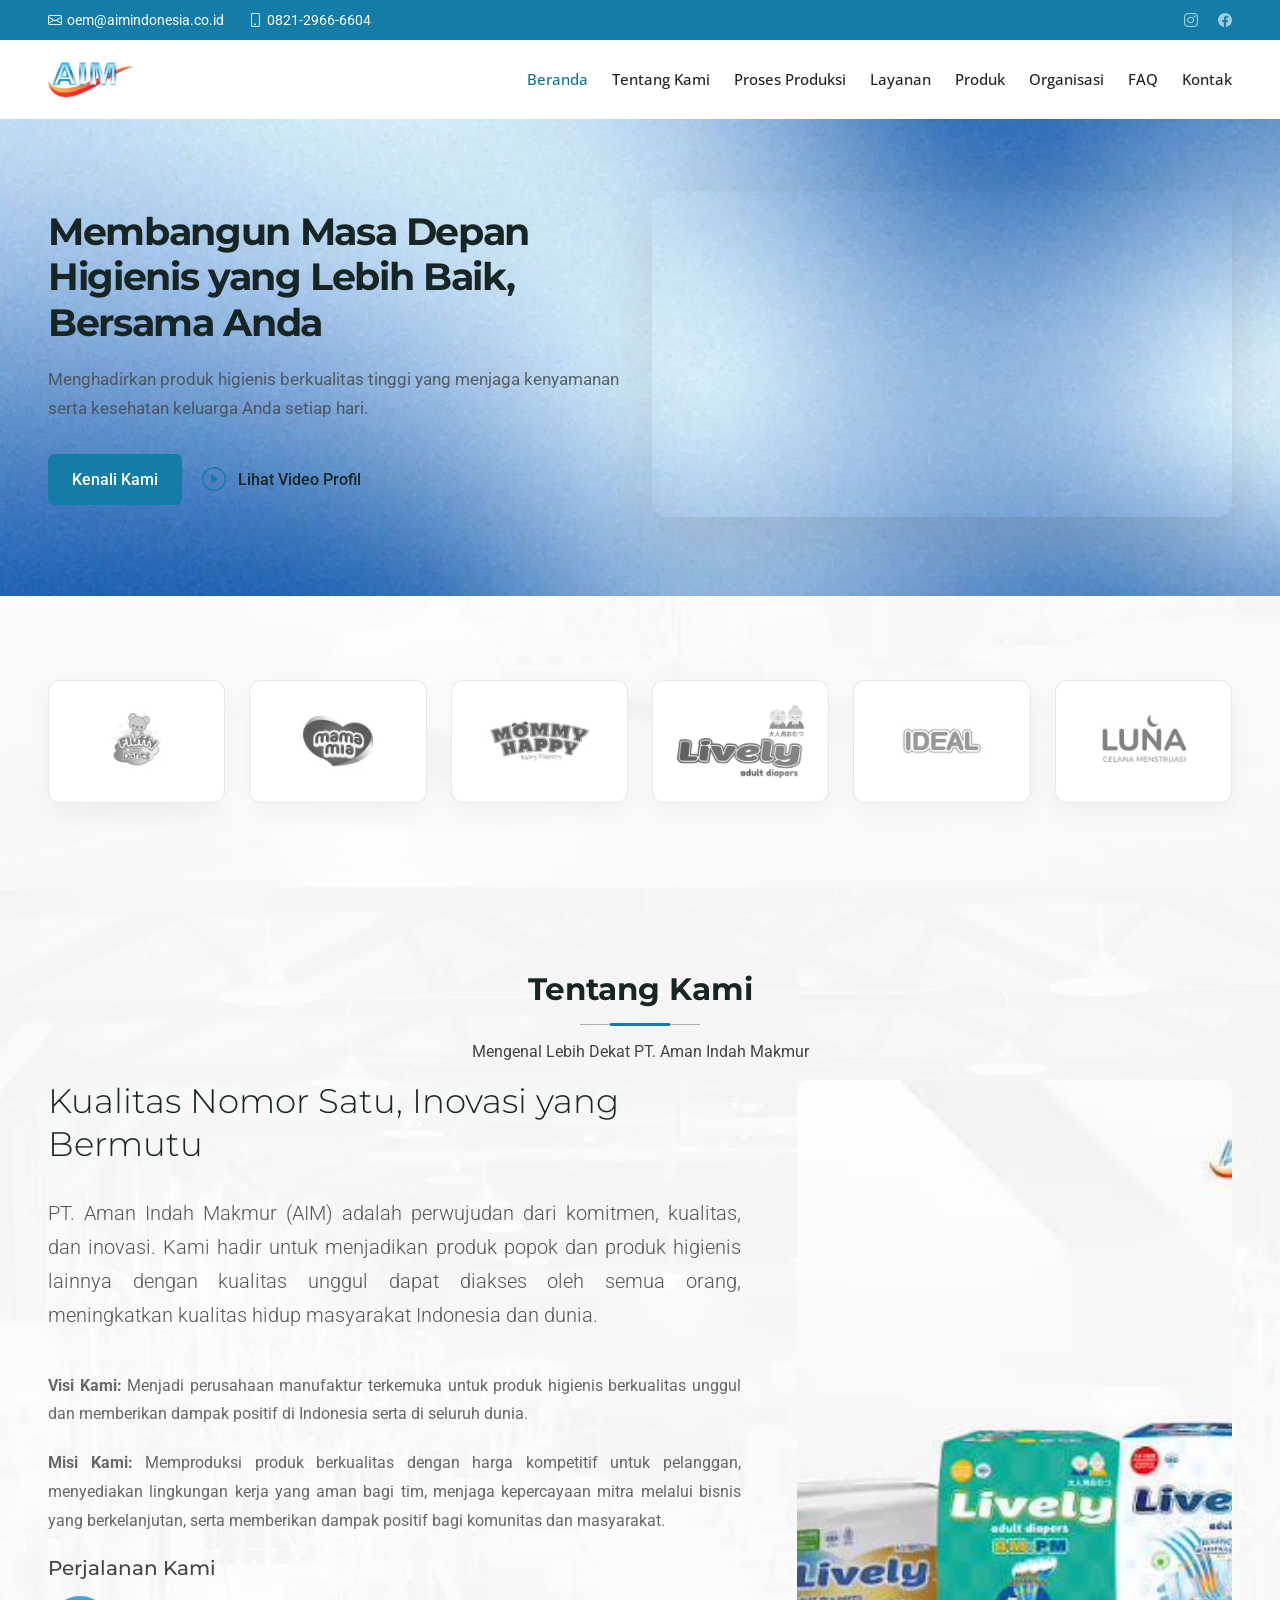
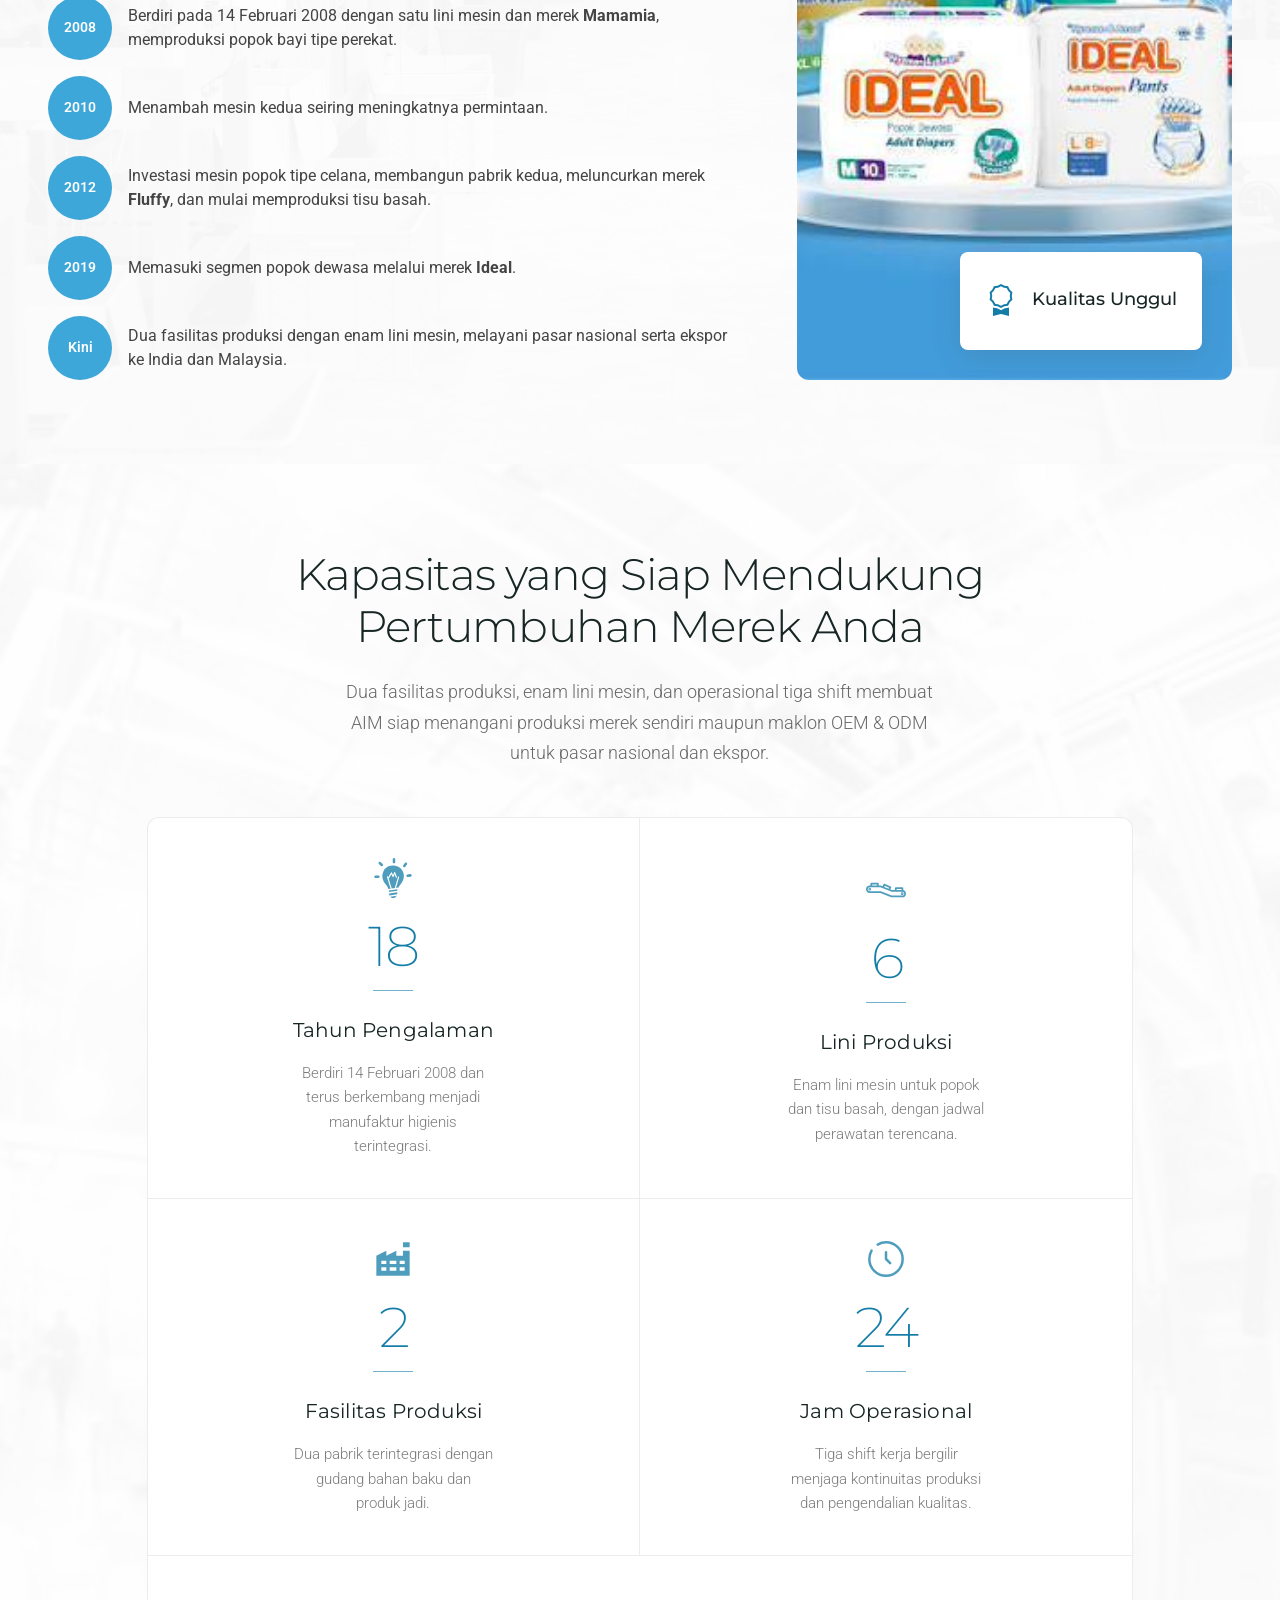
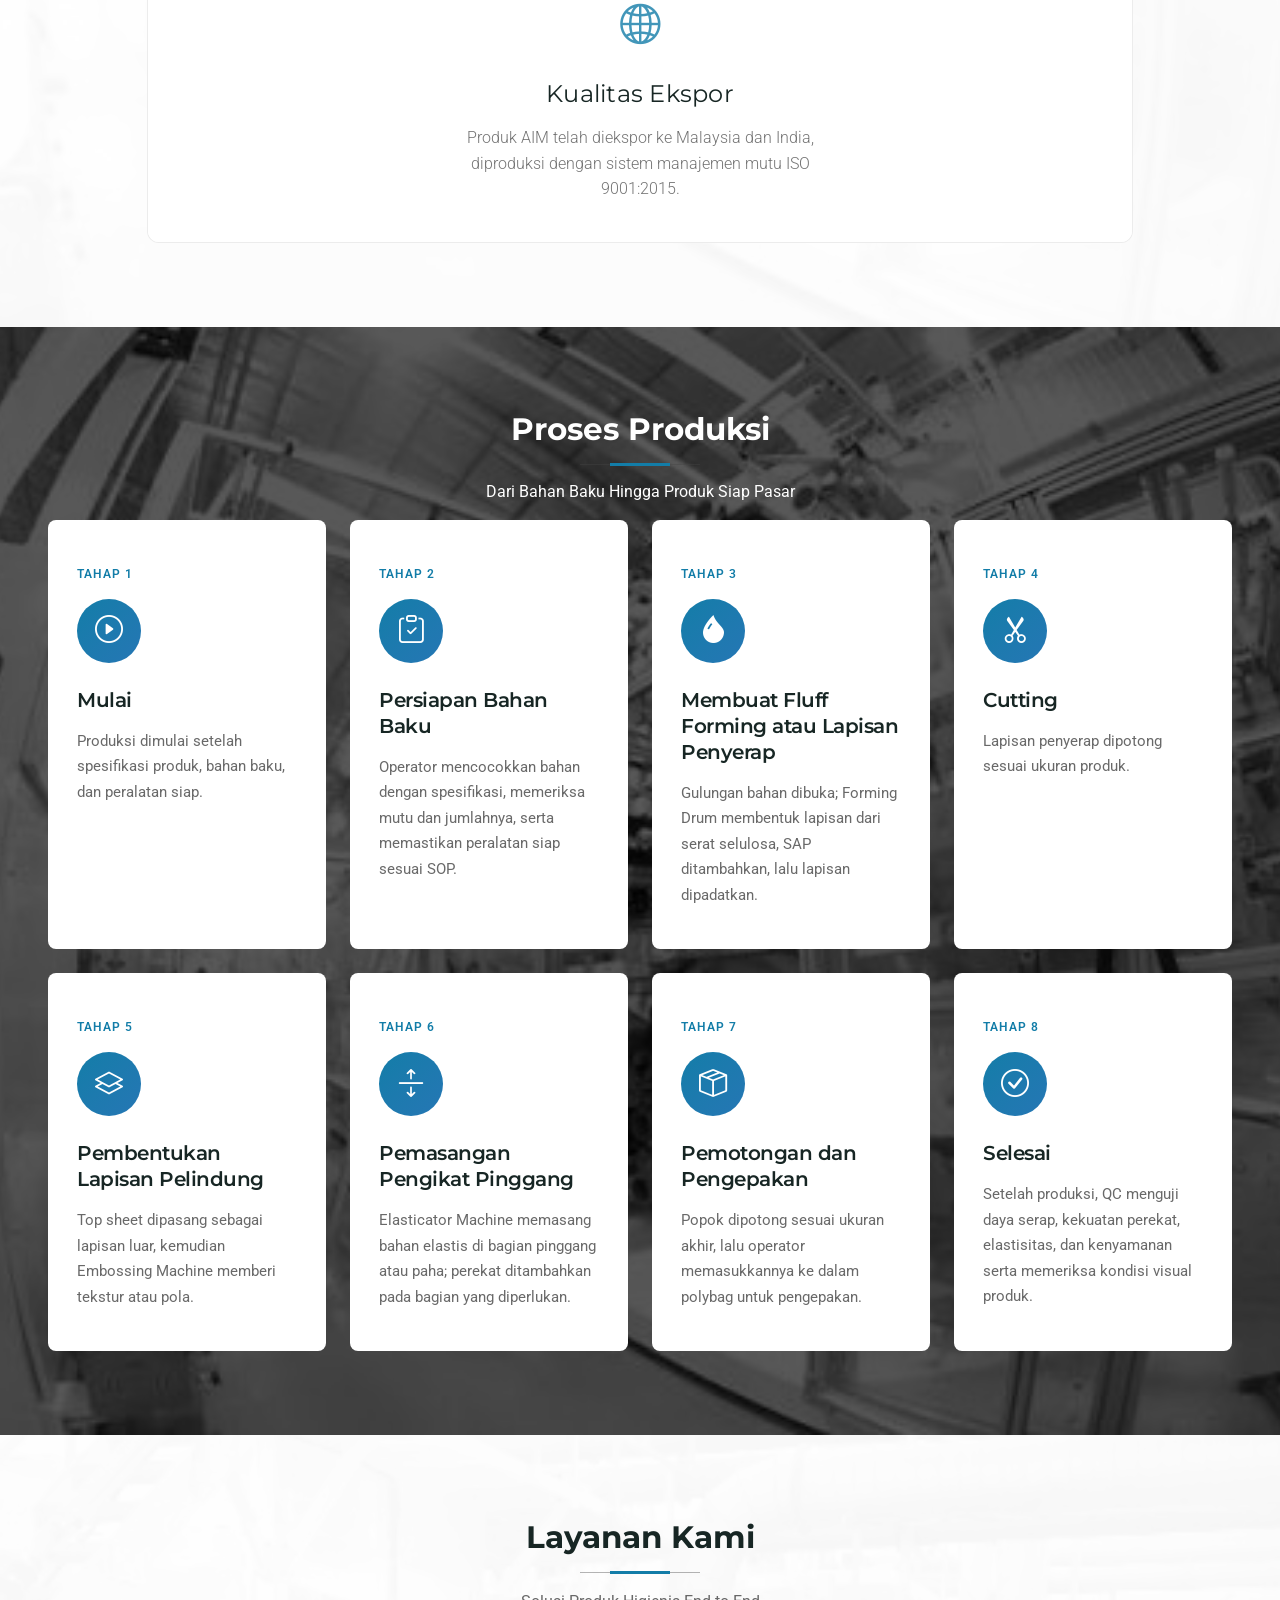
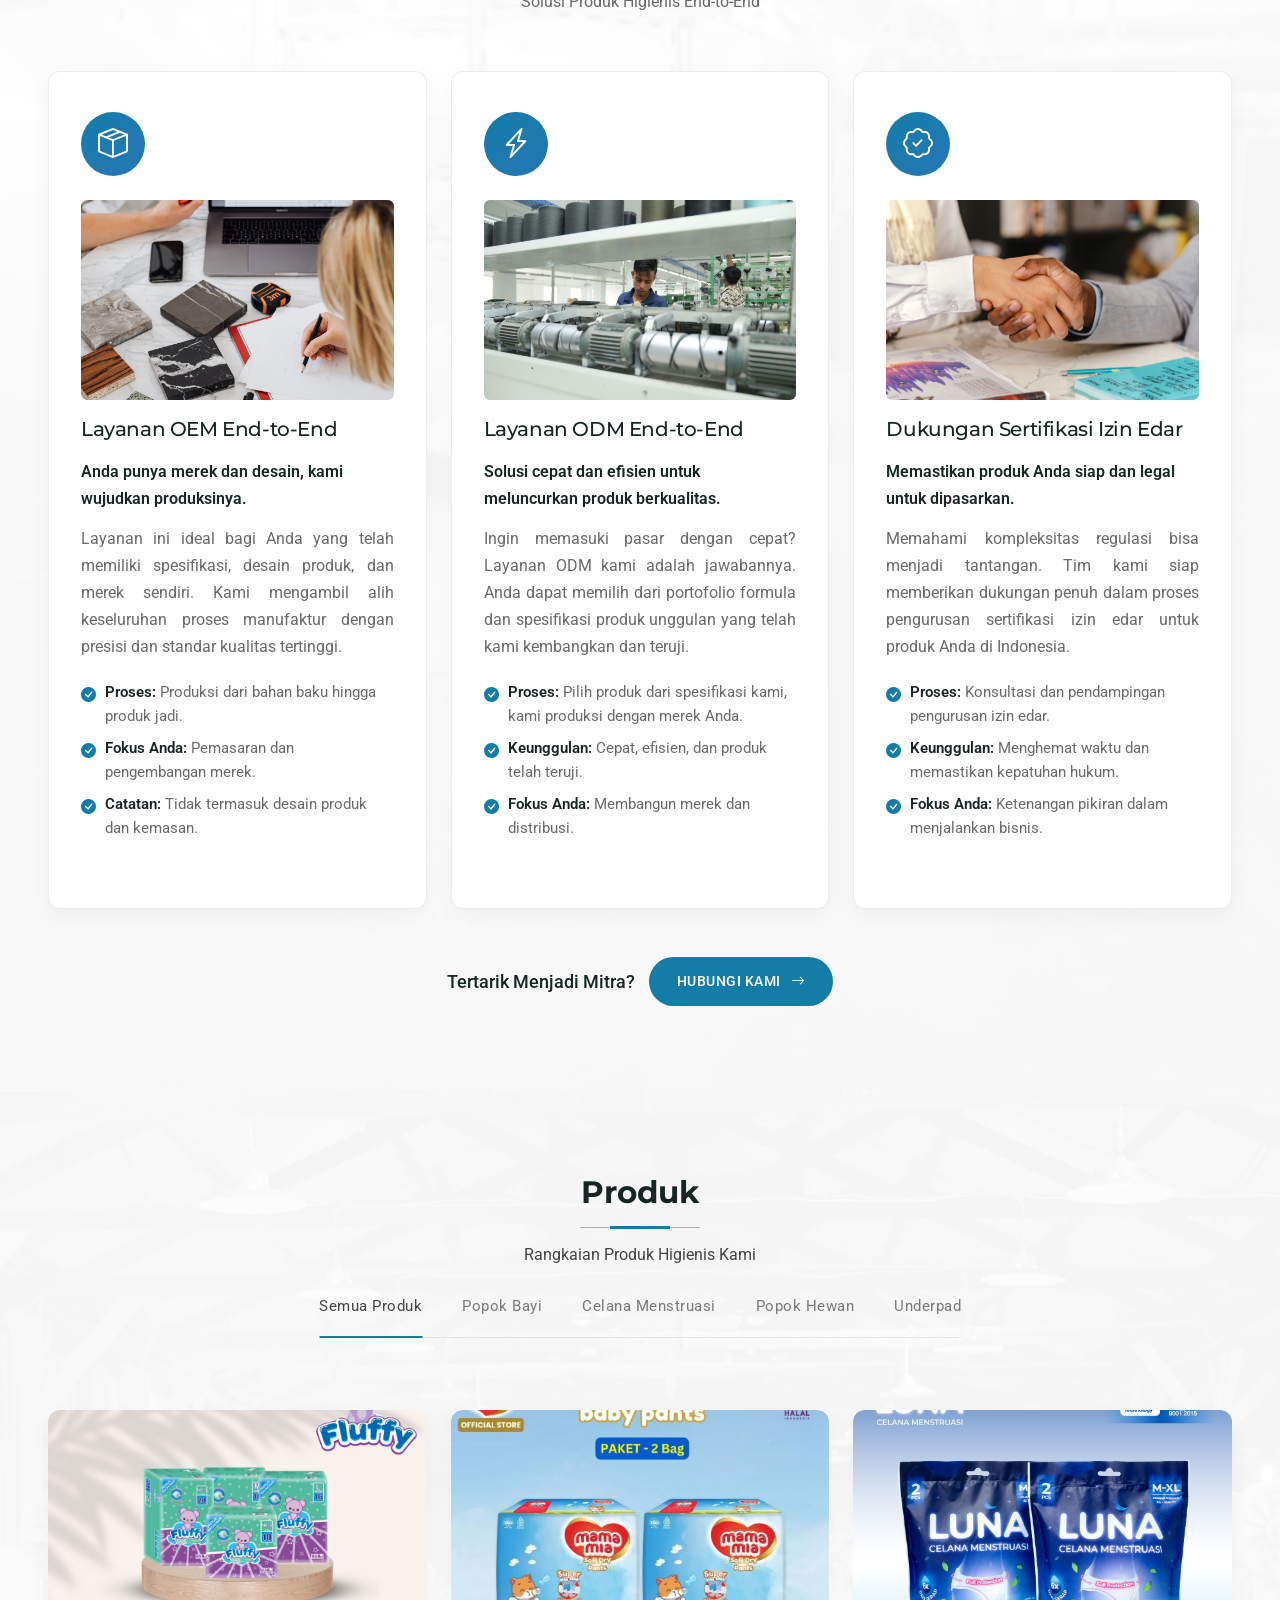
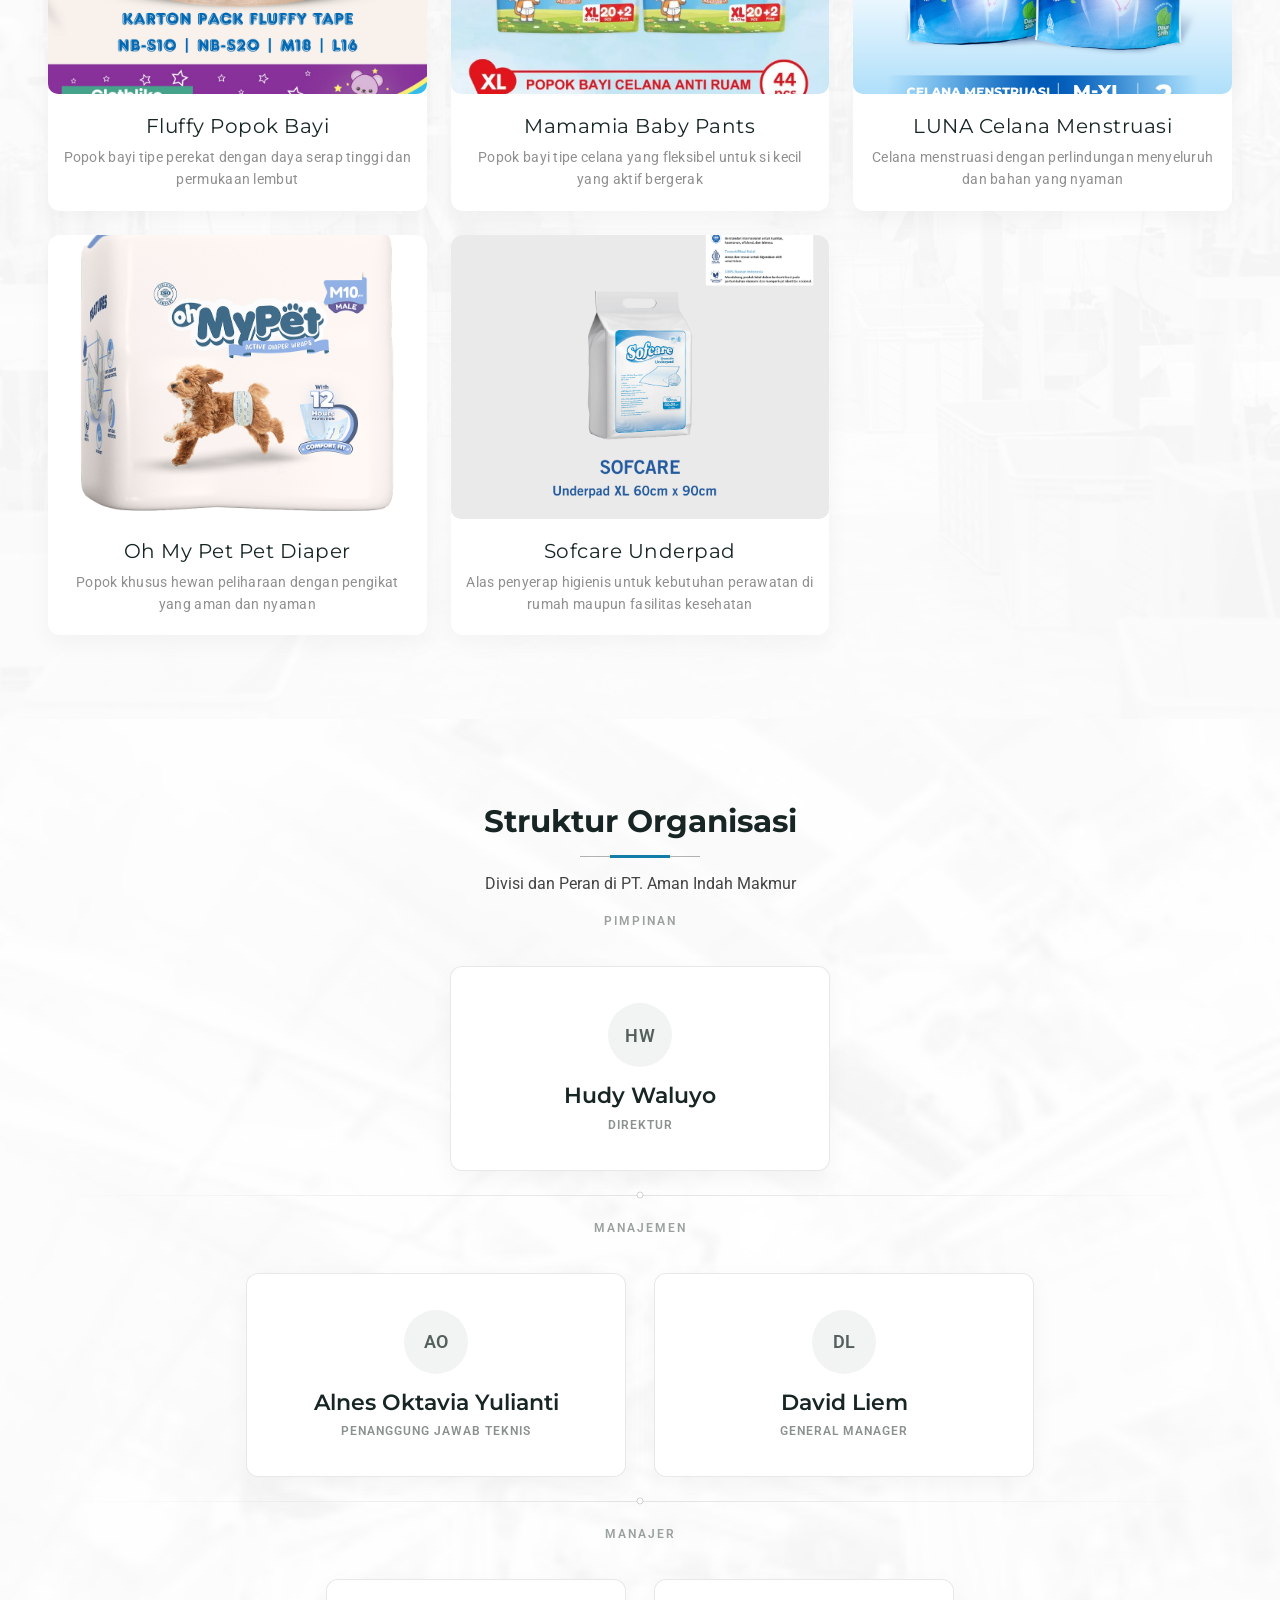
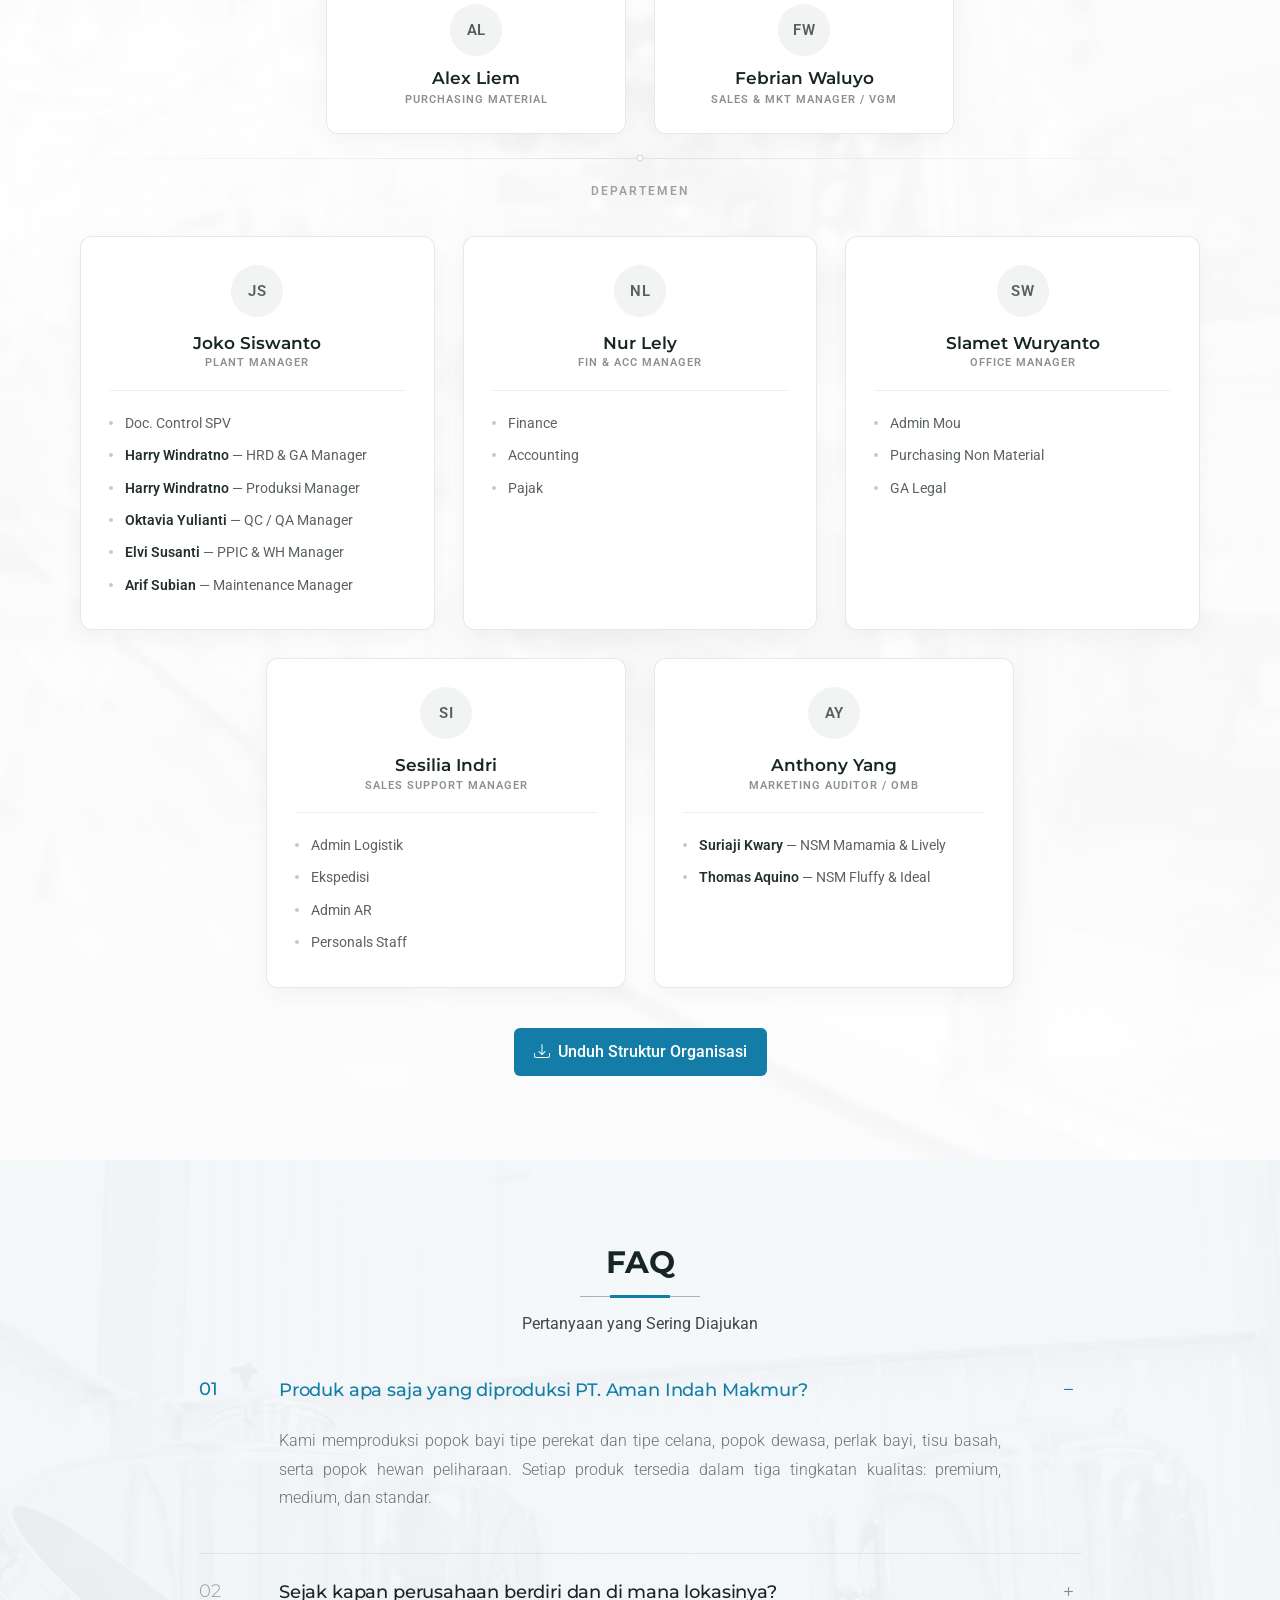
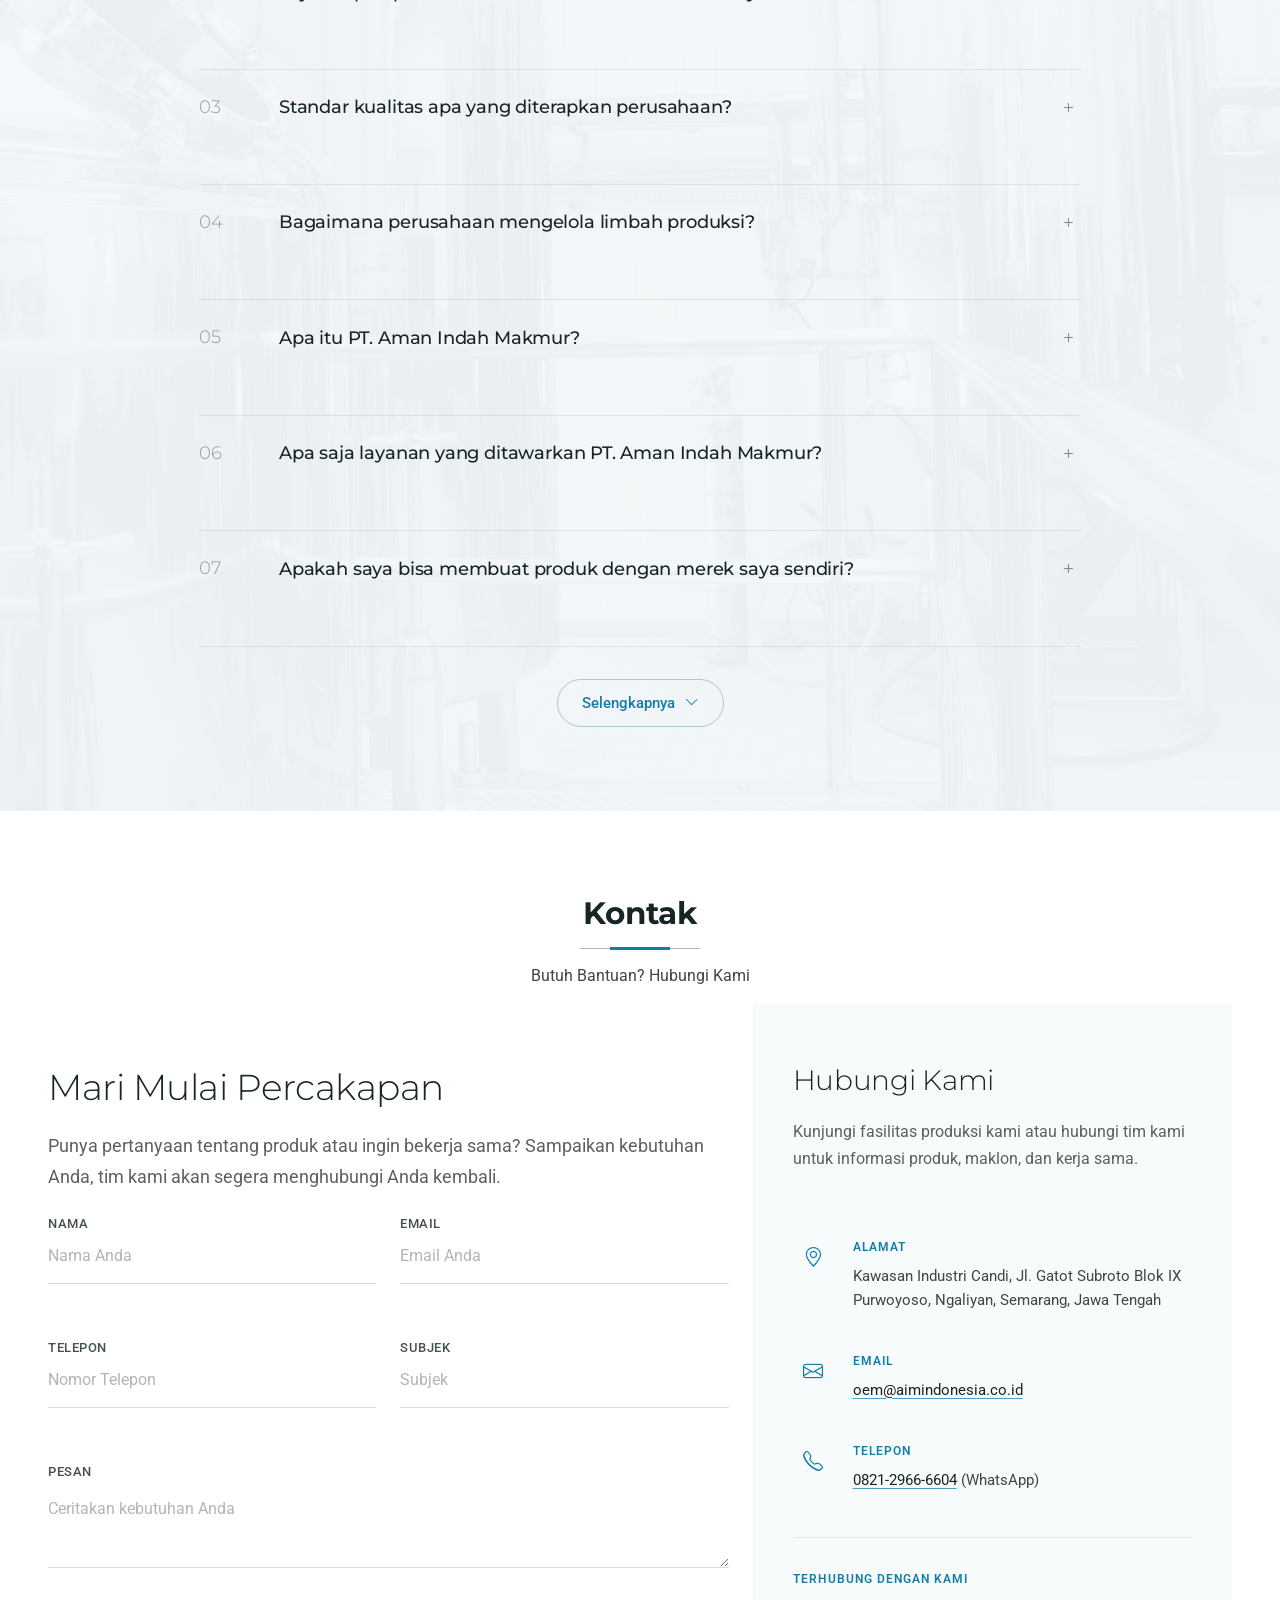
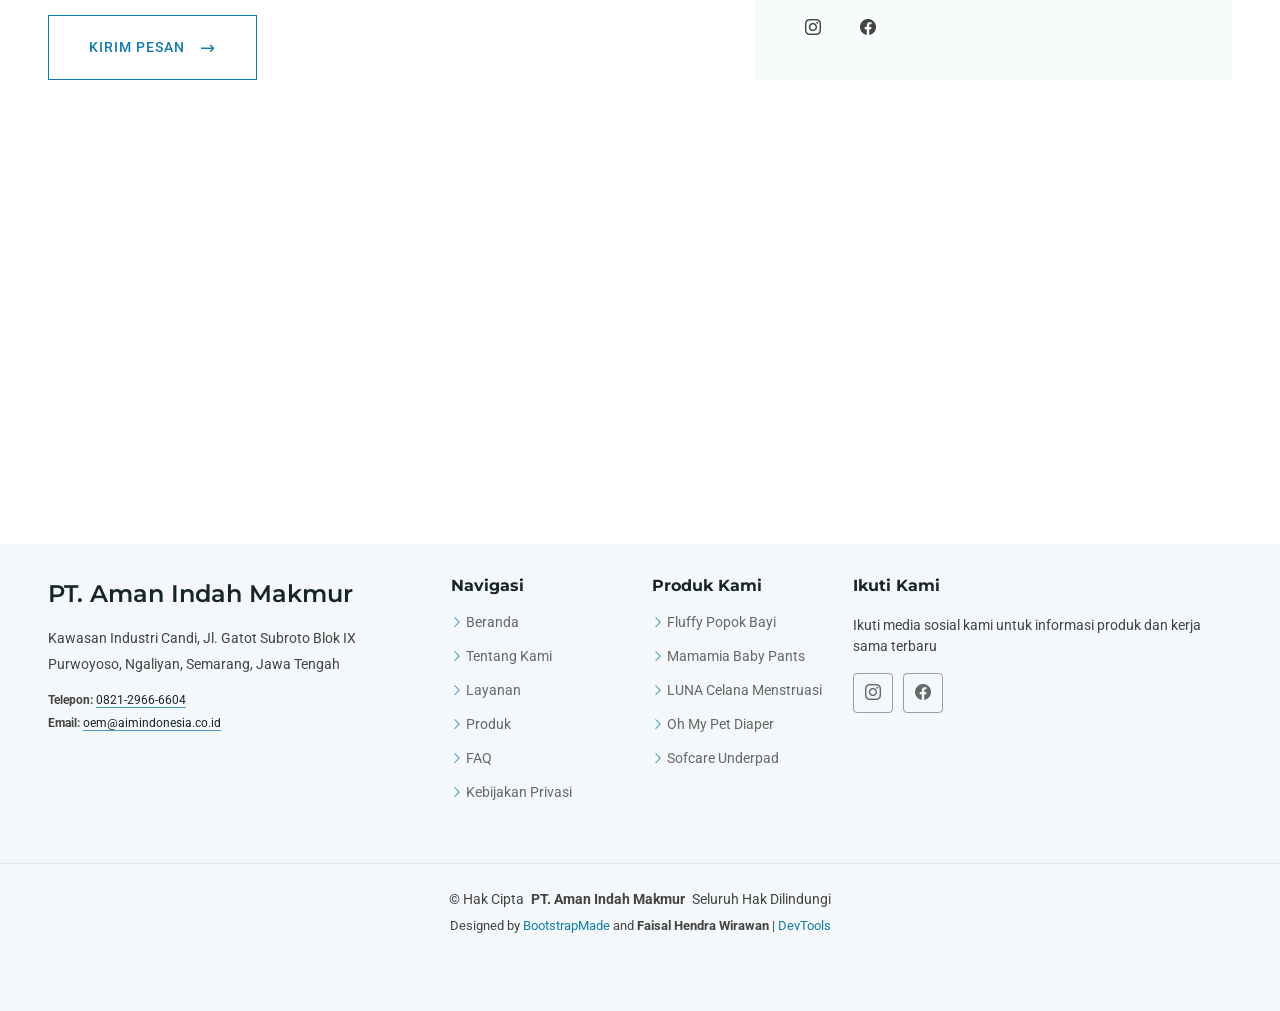
==== commit 717291b7: "kerapian" ====
--- a/index.html
+++ b/index.html
@@ -327,11 +327,6 @@
                   </li>
                 </ul>
               </div>
-
-
-              <div class="cta-section" data-aos="fade-up" data-aos-delay="300">
-                <a href="#contact" class="btn-link">Jadilah Mitra Kami <i class="bi bi-arrow-right"></i></a>
-              </div>
             </div>
           </div>
 
@@ -711,10 +706,6 @@
                 <li><i class="bi bi-check-circle-fill"></i><strong>Fokus Anda:</strong> Pemasaran dan pengembangan merek.</li>
                 <li><i class="bi bi-check-circle-fill"></i><strong>Catatan:</strong> Tidak termasuk desain produk dan kemasan.</li>
               </ul>
-              <a href="#contact" class="service-link">
-                <span>Hubungi Kami</span>
-                <i class="bi bi-arrow-right"></i>
-              </a>
             </div>
           </div>
 
@@ -732,10 +723,6 @@
                 <li><i class="bi bi-check-circle-fill"></i><strong>Keunggulan:</strong> Cepat, efisien, dan produk telah teruji.</li>
                 <li><i class="bi bi-check-circle-fill"></i><strong>Fokus Anda:</strong> Membangun merek dan distribusi.</li>
               </ul>
-              <a href="#contact" class="service-link">
-                <span>Hubungi Kami</span>
-                <i class="bi bi-arrow-right"></i>
-              </a>
             </div>
           </div>
 
@@ -753,13 +740,17 @@
                 <li><i class="bi bi-check-circle-fill"></i><strong>Keunggulan:</strong> Menghemat waktu dan memastikan kepatuhan hukum.</li>
                 <li><i class="bi bi-check-circle-fill"></i><strong>Fokus Anda:</strong> Ketenangan pikiran dalam menjalankan bisnis.</li>
               </ul>
-              <a href="#contact" class="service-link">
-                <span>Hubungi Kami</span>
-                <i class="bi bi-arrow-right"></i>
-              </a>
-            </div>
-          </div>
-
+            </div>
+          </div>
+
+        </div>
+
+        <div class="services-cta" data-aos="fade-up" data-aos-delay="350">
+          <p>Tertarik Menjadi Mitra?</p>
+          <a href="#contact" class="services-cta-link">
+            Hubungi Kami
+            <i class="bi bi-arrow-right"></i>
+          </a>
         </div>
 
       </div>
--- a/assets/css/main.css
+++ b/assets/css/main.css
@@ -1346,7 +1346,7 @@
 }
 
 .about .content .description {
-  margin-bottom: 60px;
+  margin-bottom: 0;
 }
 
 .about .content .description p {
@@ -1428,67 +1428,15 @@
   letter-spacing: 0.5px;
 }
 
-.about .content .cta-section {
-  display: flex;
-  align-items: center;
-  gap: 30px;
-}
-
-@media (max-width: 576px) {
-  .about .content .cta-section {
-    flex-direction: column;
-    align-items: flex-start;
-    gap: 20px;
-  }
-}
-
-.about .content .cta-section .btn-primary {
-  background-color: var(--accent-color);
-  color: var(--contrast-color);
-  padding: 14px 30px;
-  border-radius: 4px;
-  text-decoration: none;
-  font-weight: 400;
-  transition: all 0.3s ease;
-  border: 2px solid var(--accent-color);
-}
-
-.about .content .cta-section .btn-primary:hover {
-  background-color: transparent;
-  color: var(--accent-color);
-}
-
-.about .content .cta-section .btn-link {
-  color: var(--heading-color);
-  text-decoration: none;
-  font-weight: 400;
-  display: flex;
-  align-items: center;
-  gap: 8px;
-  transition: all 0.3s ease;
-}
-
-.about .content .cta-section .btn-link:hover {
-  color: var(--accent-color);
-}
-
-.about .content .cta-section .btn-link:hover i {
-  transform: translateX(4px);
-}
-
-.about .content .cta-section .btn-link i {
-  transition: transform 0.3s ease;
-}
-
 .about .image-container {
   position: relative;
   height: 100%;
-  min-height: 380px;
+  min-height: 320px;
 }
 
 @media (max-width: 992px) {
   .about .image-container {
-    min-height: 310px;
+    min-height: 280px;
   }
 }
 
@@ -2102,14 +2050,6 @@
   transform: scale(1.1);
 }
 
-.services .service-item:hover .service-link {
-  color: var(--accent-color);
-}
-
-.services .service-item:hover .service-link i {
-  transform: translateX(8px);
-}
-
 .services .service-icon {
   width: 80px;
   height: 80px;
@@ -2184,22 +2124,50 @@
   font-weight: 600;
 }
 
-.services .service-link {
+.services .services-cta {
+  display: flex;
+  justify-content: center;
+  align-items: center;
+  gap: 14px;
+  flex-wrap: wrap;
+  margin-top: 48px;
+  text-align: center;
+}
+
+.services .services-cta p {
+  margin: 0;
+  font-size: 18px;
+  font-weight: 500;
+  color: var(--heading-color);
+}
+
+.services .services-cta-link {
   display: inline-flex;
   align-items: center;
-  gap: 12px;
+  gap: 10px;
+  padding: 14px 28px;
+  border-radius: 999px;
+  background-color: var(--accent-color);
+  color: var(--contrast-color);
   font-size: 14px;
   font-weight: 500;
+  letter-spacing: 0.5px;
   text-transform: uppercase;
-  letter-spacing: 1px;
-  color: var(--heading-color);
   text-decoration: none;
   transition: all 0.3s ease;
 }
 
-.services .service-link i {
-  font-size: 16px;
+.services .services-cta-link:hover {
+  background-color: color-mix(in srgb, var(--accent-color), #000 10%);
+  transform: translateY(-2px);
+}
+
+.services .services-cta-link i {
   transition: transform 0.3s ease;
+}
+
+.services .services-cta-link:hover i {
+  transform: translateX(4px);
 }
 
 @media (max-width: 768px) {
@@ -3416,7 +3384,7 @@
 # Contact Section
 --------------------------------------------------------------*/
 .contact .contact-form-container {
-  padding: 60px 0 32px;
+  padding: 60px 0 0;
   height: 100%;
   display: flex;
   flex-direction: column;
@@ -3429,7 +3397,7 @@
 }
 
 .contact .contact-form-container .form-intro {
-  margin-bottom: 60px;
+  margin-bottom: 32px;
 }
 
 .contact .contact-form-container .form-intro h2 {
@@ -3456,7 +3424,7 @@
 }
 
 .contact .contact-form-container .contact-form .row {
-  margin-bottom: 40px;
+  margin-bottom: 32px;
 }
 
 .contact .contact-form-container .contact-form .row:last-of-type {
@@ -3465,11 +3433,11 @@
 
 .contact .contact-form-container .contact-form .form-field {
   position: relative;
+  margin-bottom: 32px;
+}
+
+.contact .contact-form-container .contact-form .form-field.message-field {
   margin-bottom: 40px;
-}
-
-.contact .contact-form-container .contact-form .form-field.message-field {
-  margin-bottom: 50px;
 }
 
 .contact .contact-form-container .contact-form .form-field .field-label {
@@ -3548,7 +3516,11 @@
 
 .contact .contact-sidebar {
   background: color-mix(in srgb, var(--accent-color), transparent 97%);
+  height: 100%;
   padding: 60px 40px 32px;
+  display: flex;
+  flex-direction: column;
+  justify-content: space-between;
 }
 
 .contact .contact-sidebar .contact-header {
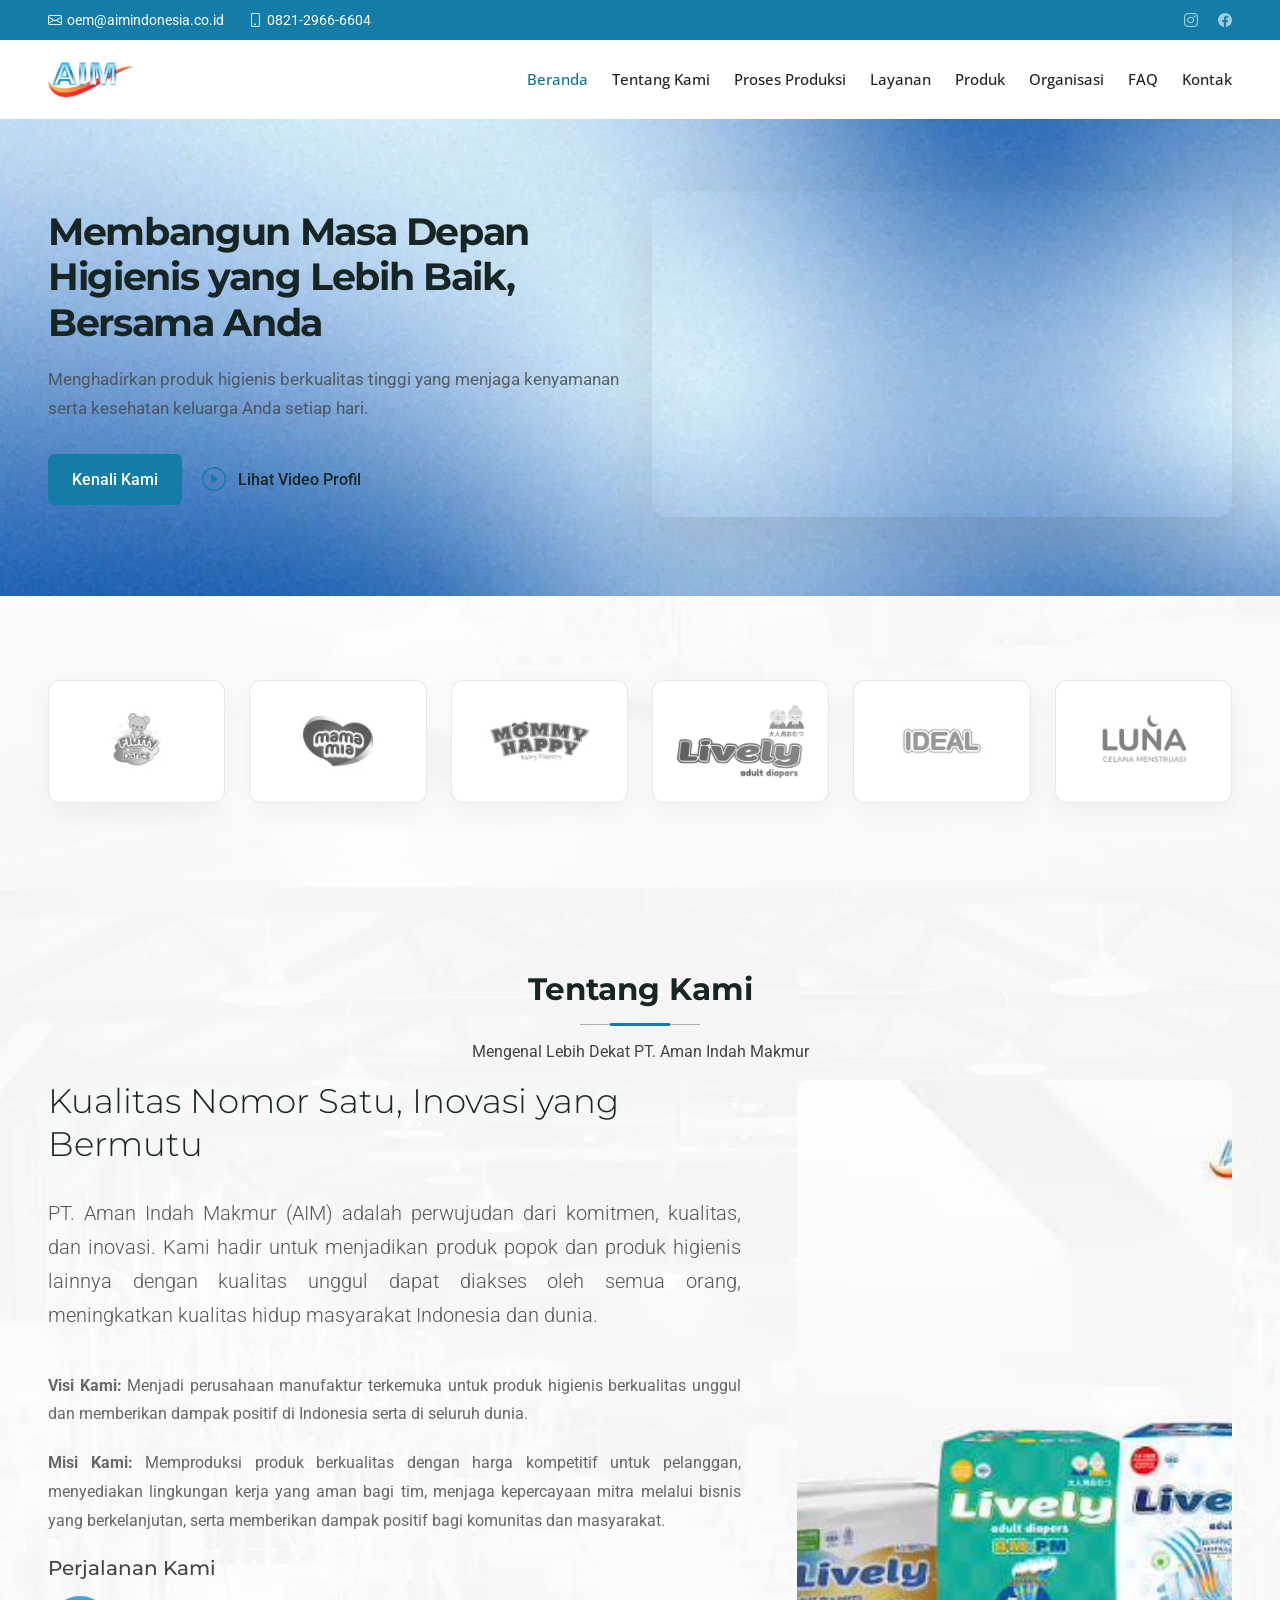
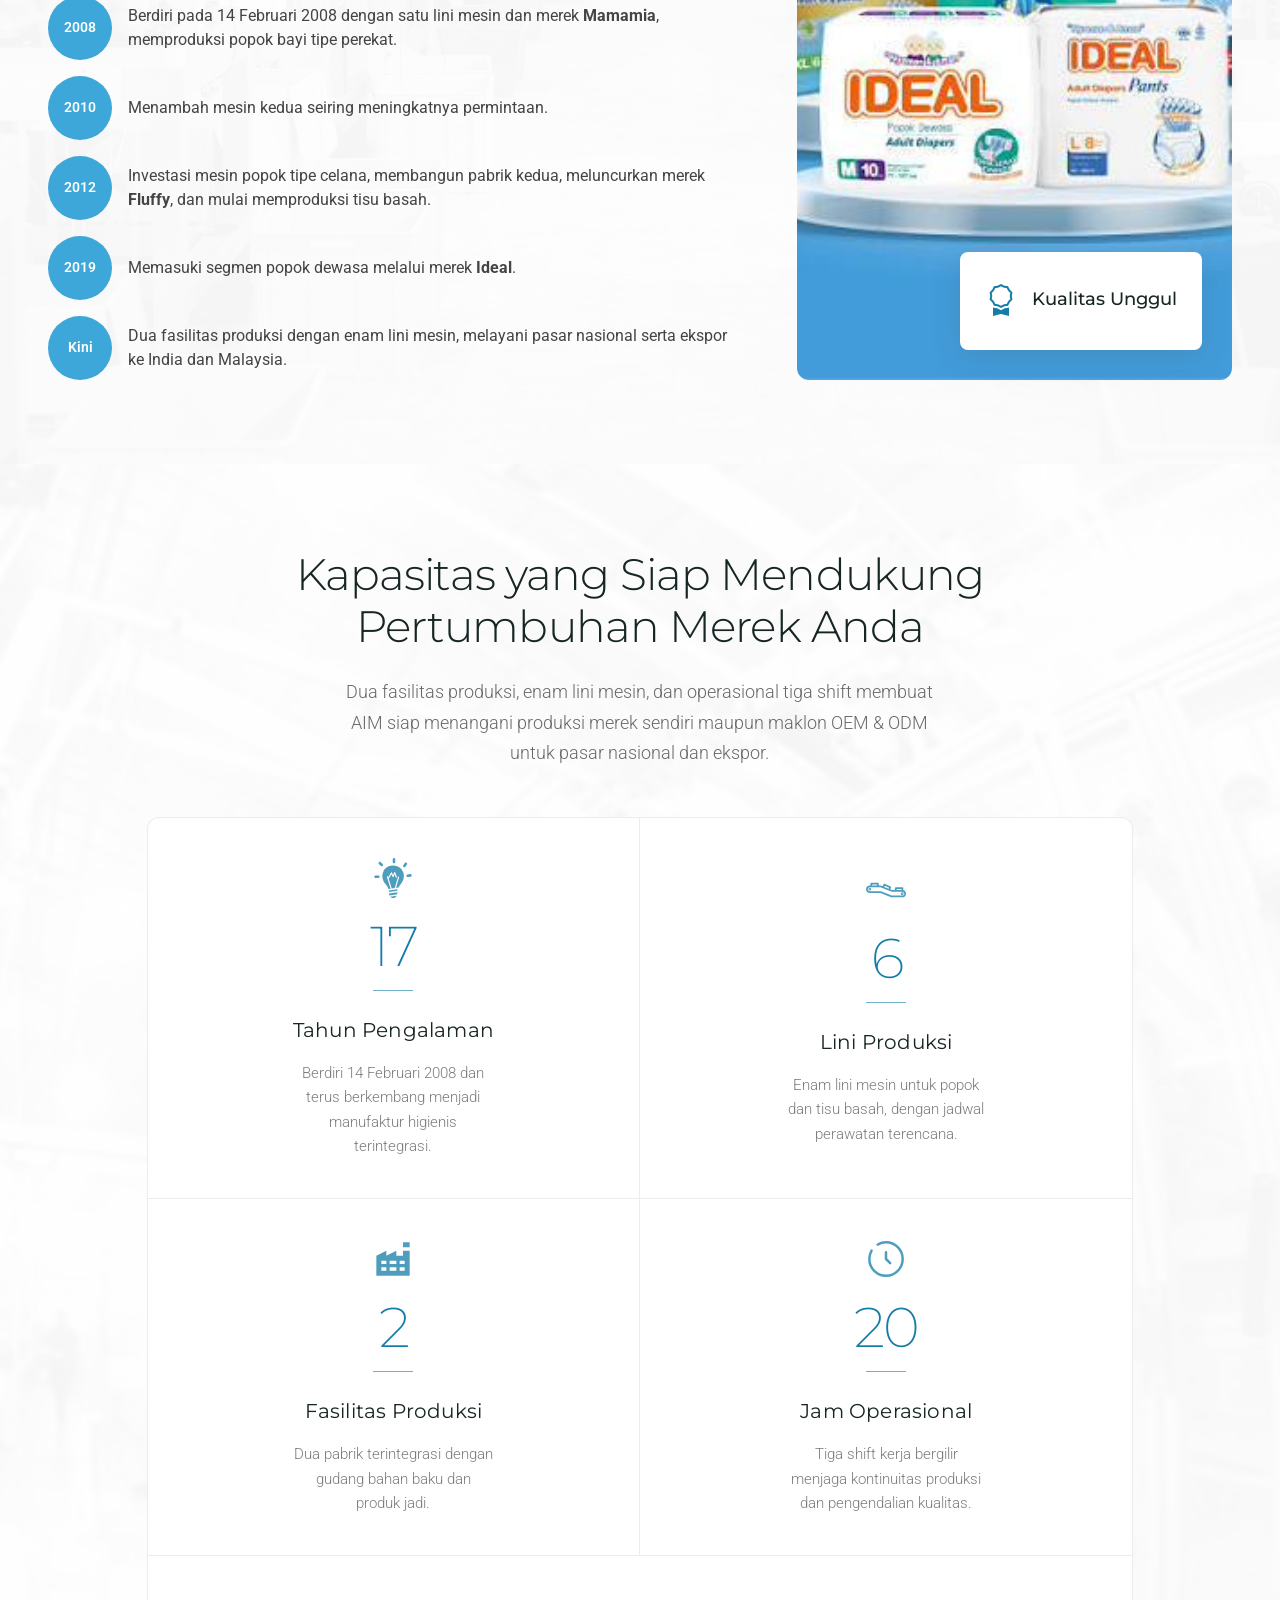
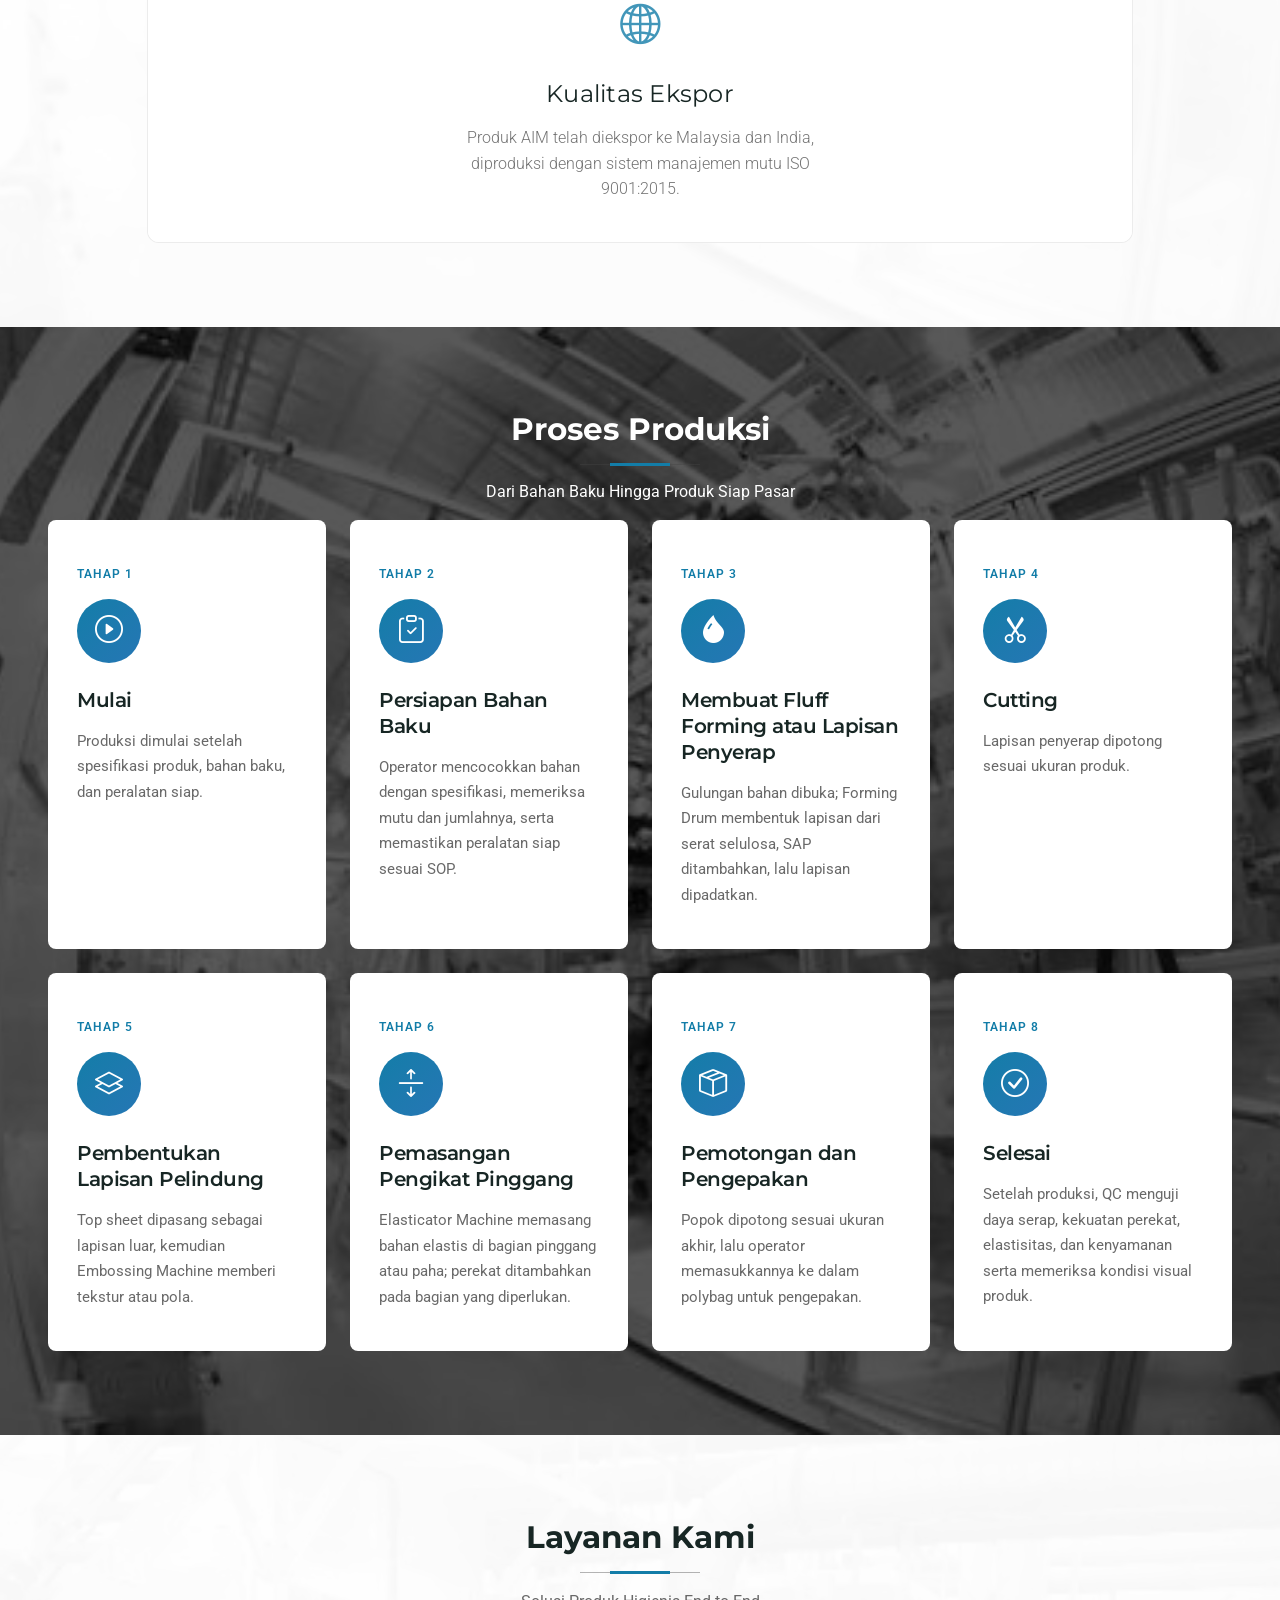
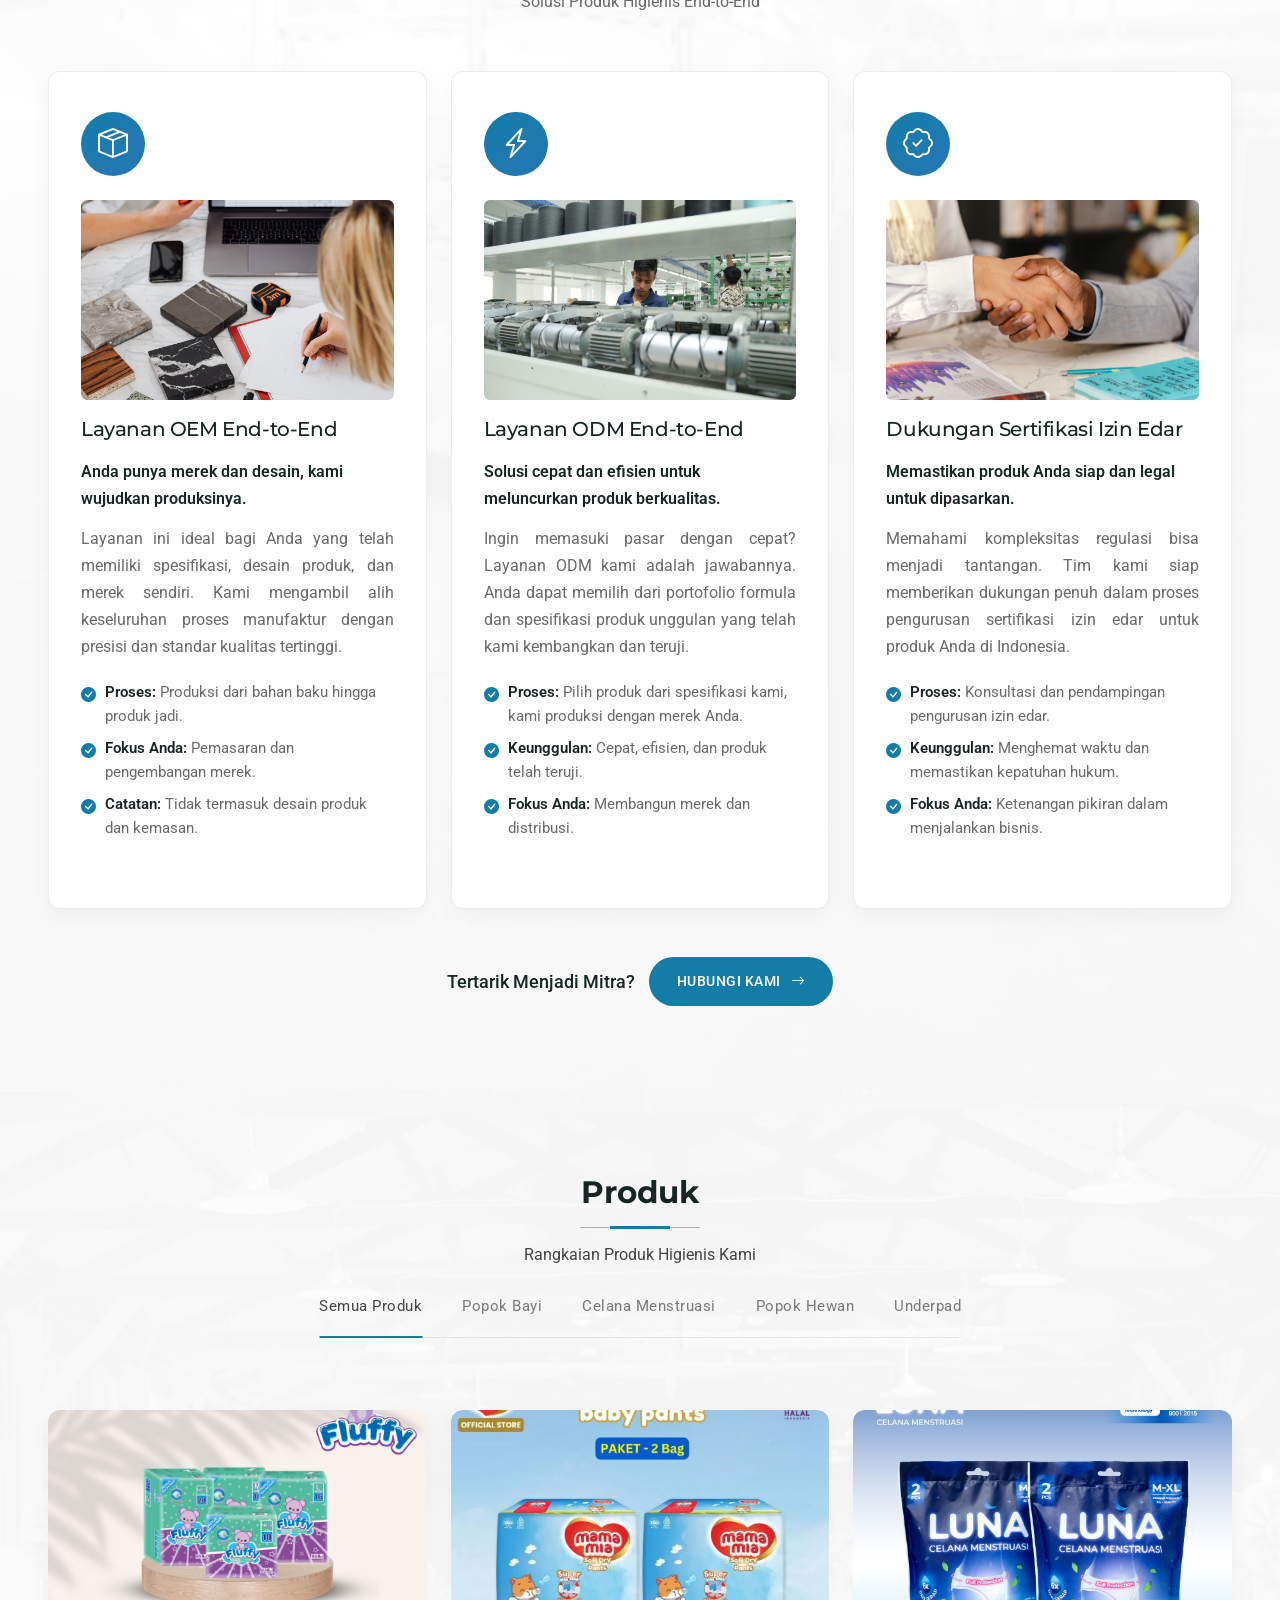
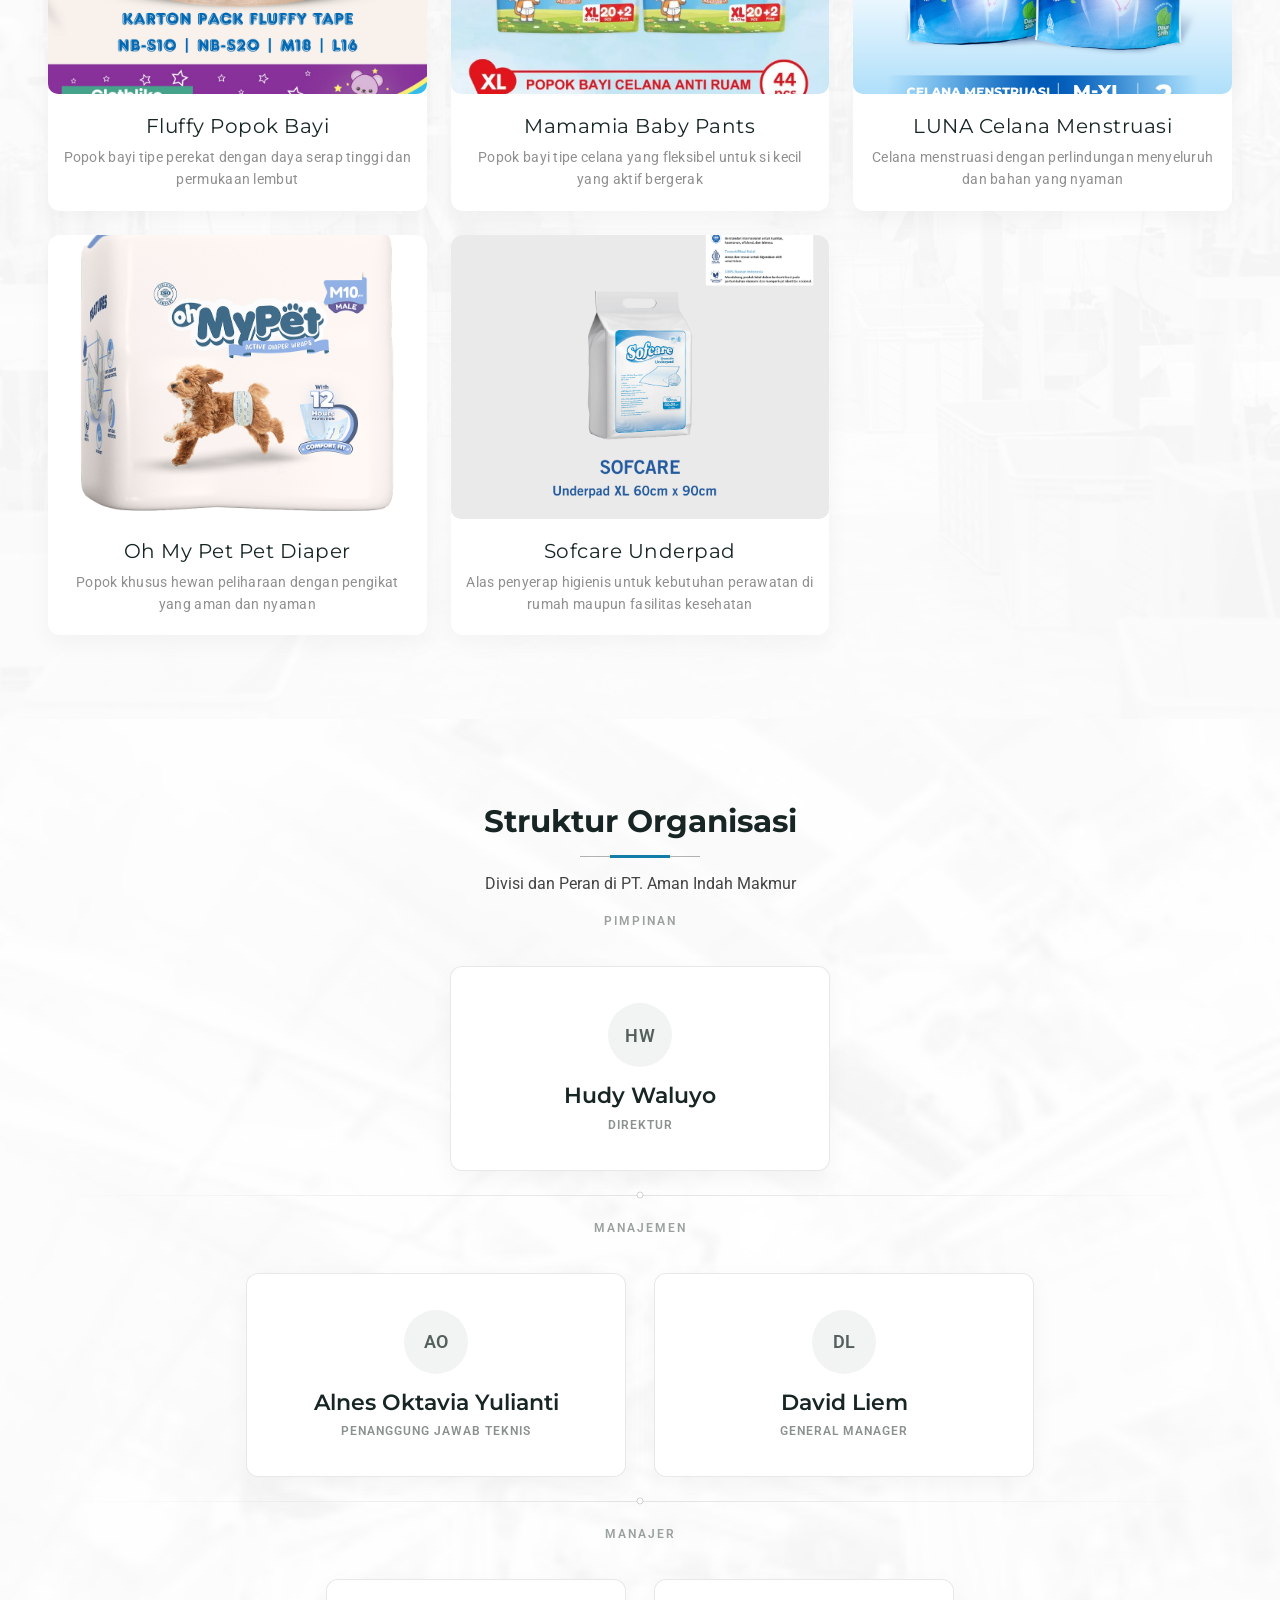
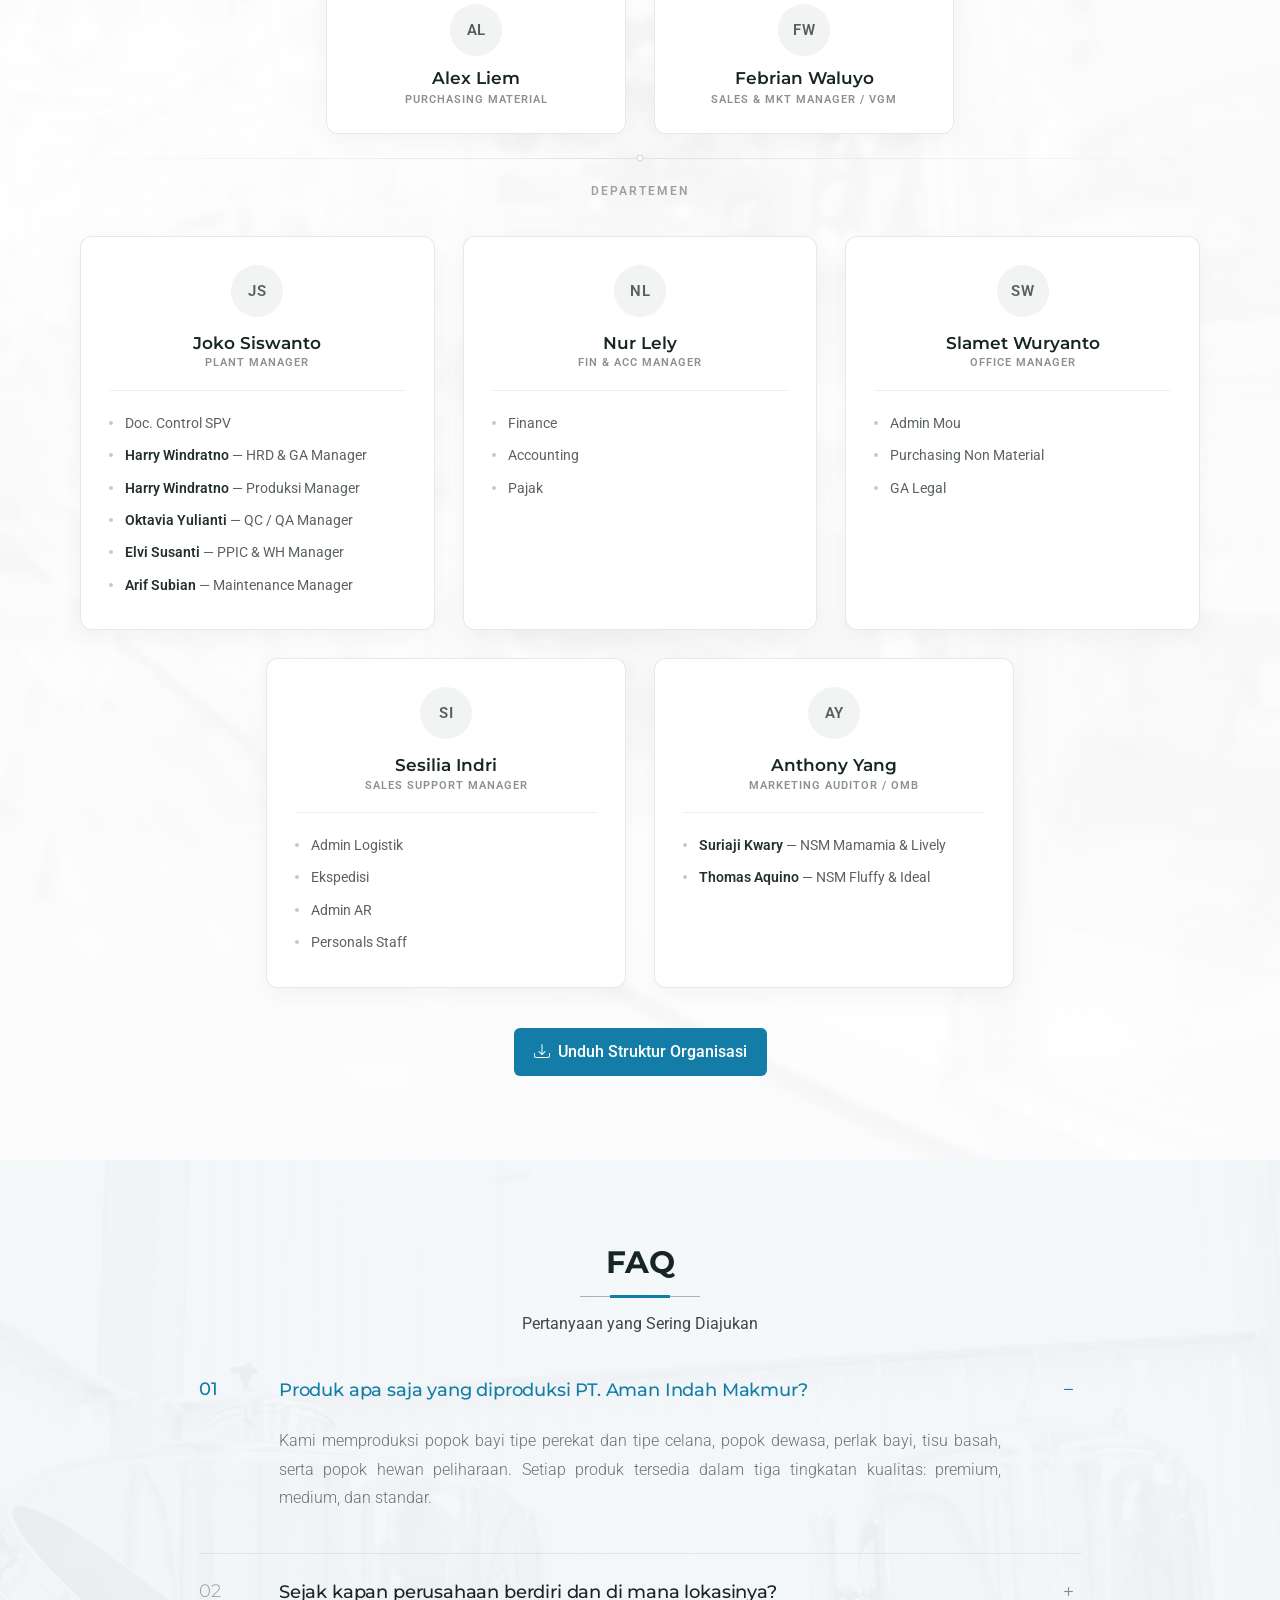
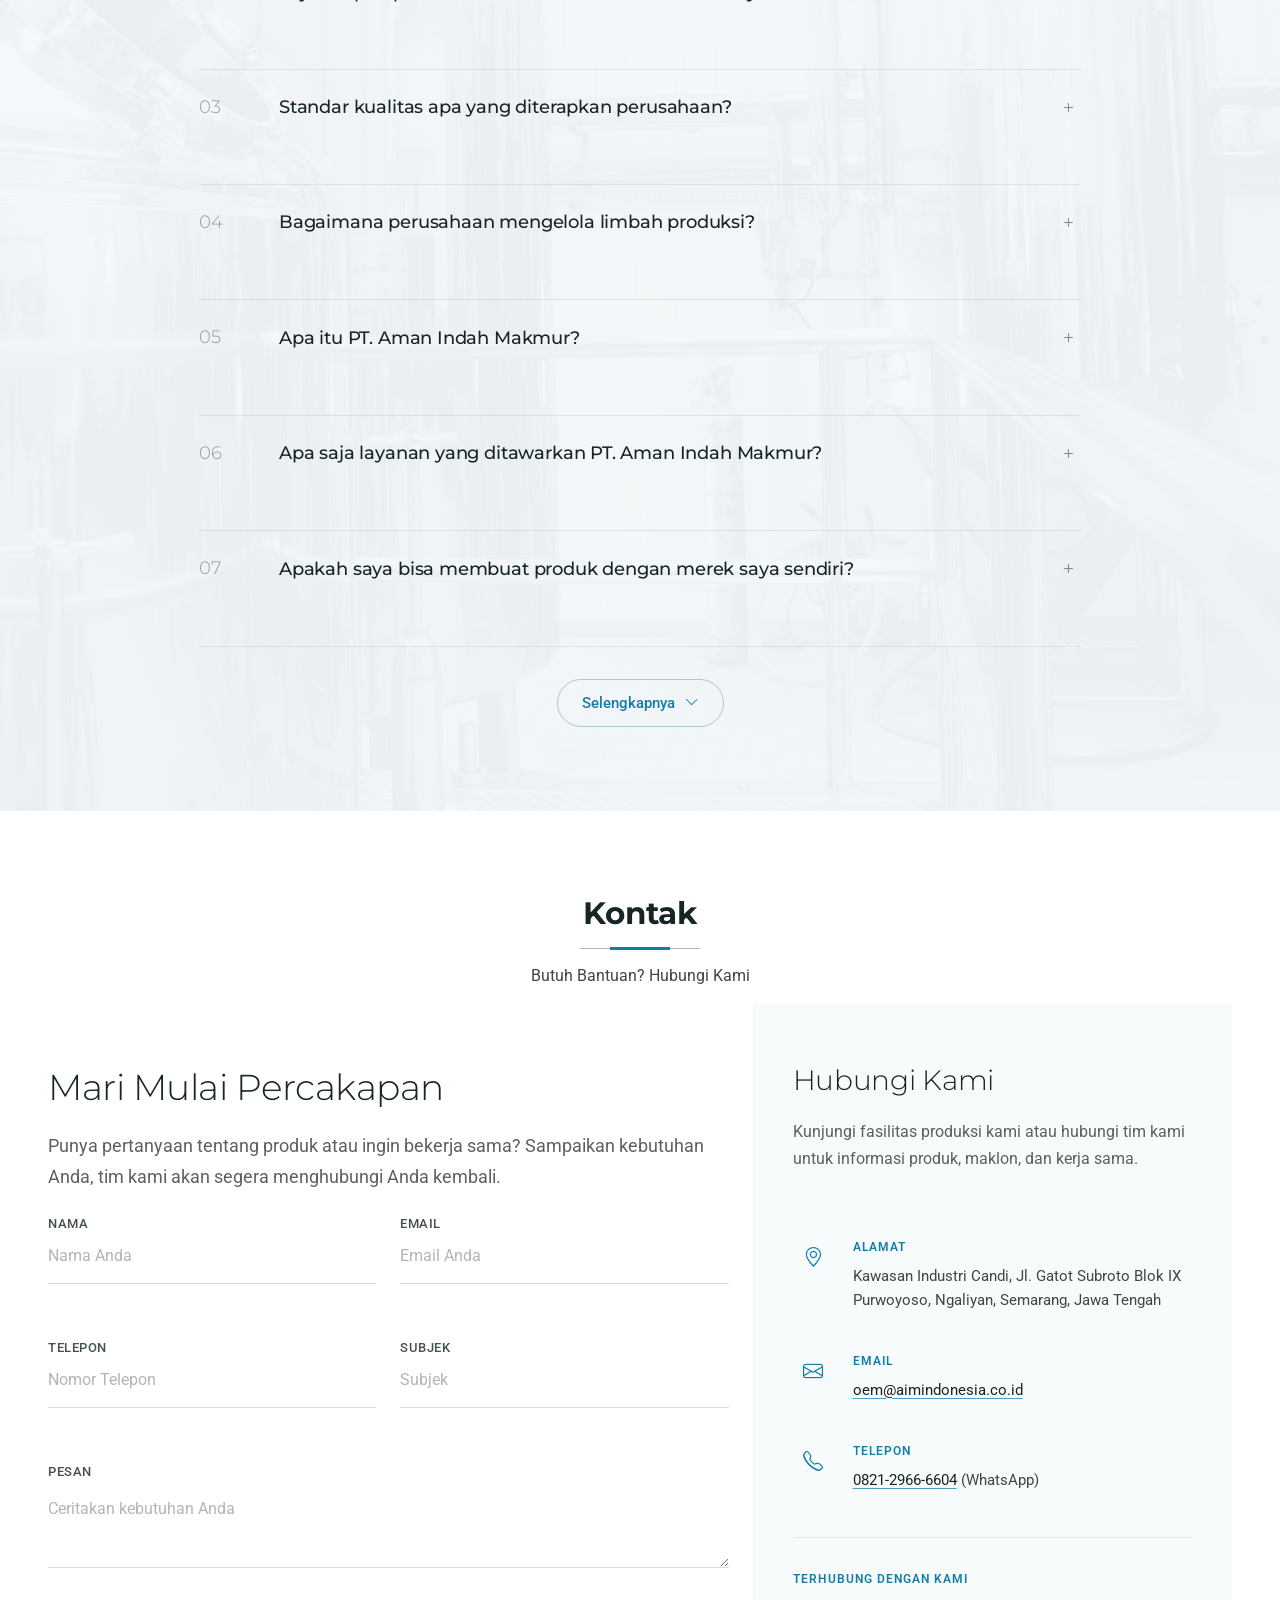
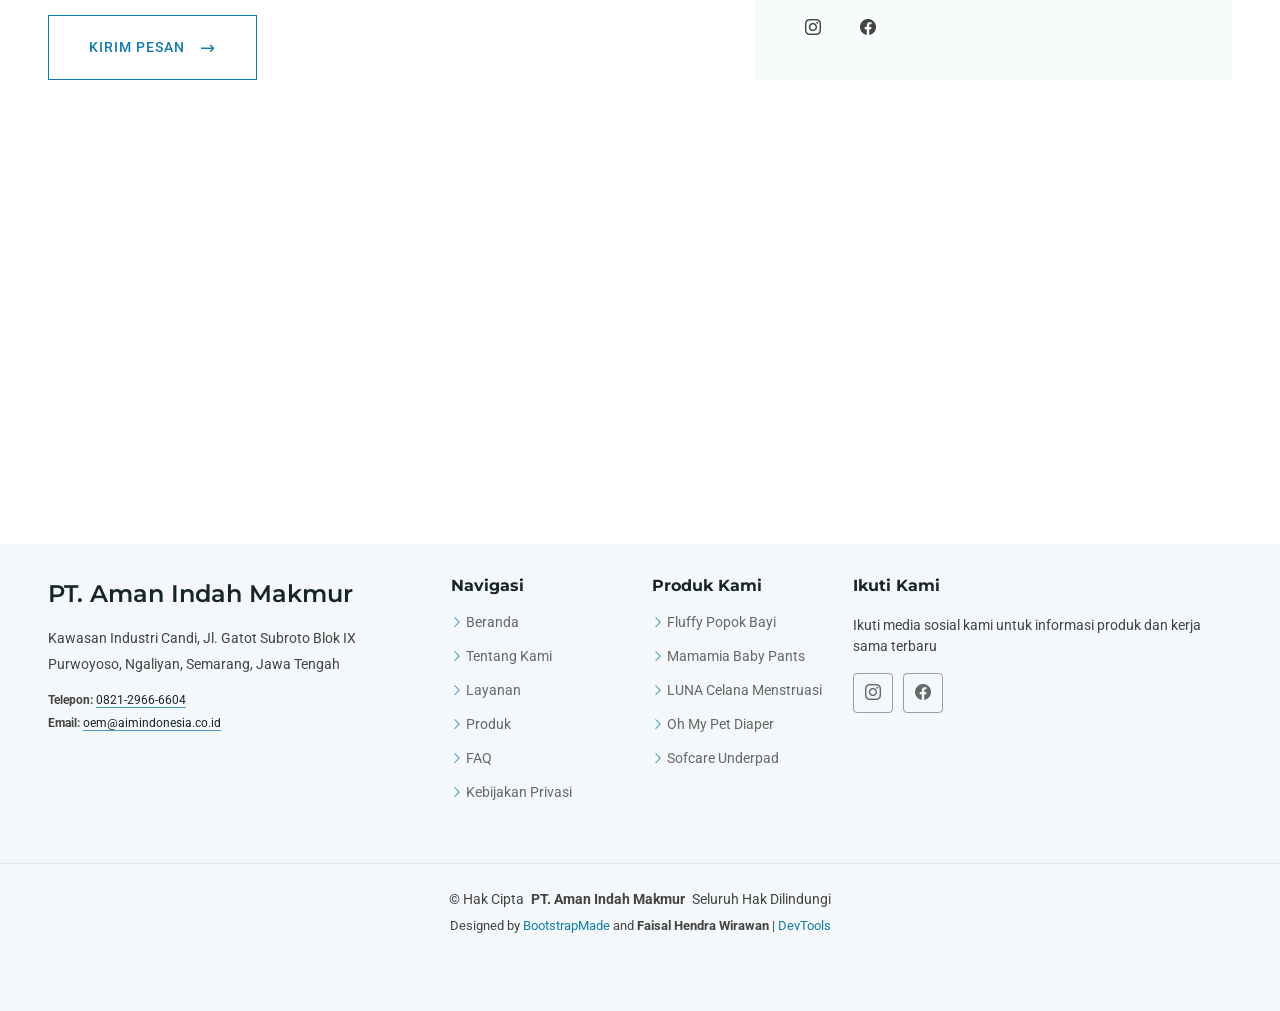
==== commit c61867de: "hapus link" ====
--- a/index.html
+++ b/index.html
@@ -56,7 +56,7 @@
     <div class="branding d-flex align-items-center">
 
       <div class="container position-relative d-flex align-items-center justify-content-between">
-        <a href="index.html" class="logo d-flex align-items-center">
+        <a class="logo d-flex align-items-center">
           <!-- Uncomment the line below if you also wish to use an image logo -->
           <!-- <img src="assets/img/logo.webp" alt=""> -->
           <h1 class="sitename"><img src="assets/img/logo_ptaim.webp" alt="PT. Aman Indah Makmur"></h1>
--- a/assets/css/main.css
+++ b/assets/css/main.css
@@ -764,6 +764,11 @@
 .scroll-top.active {
   visibility: visible;
   opacity: 1;
+}
+
+/* Back-to-top button temporarily disabled */
+.scroll-top {
+  display: none !important;
 }
 
 /*--------------------------------------------------------------
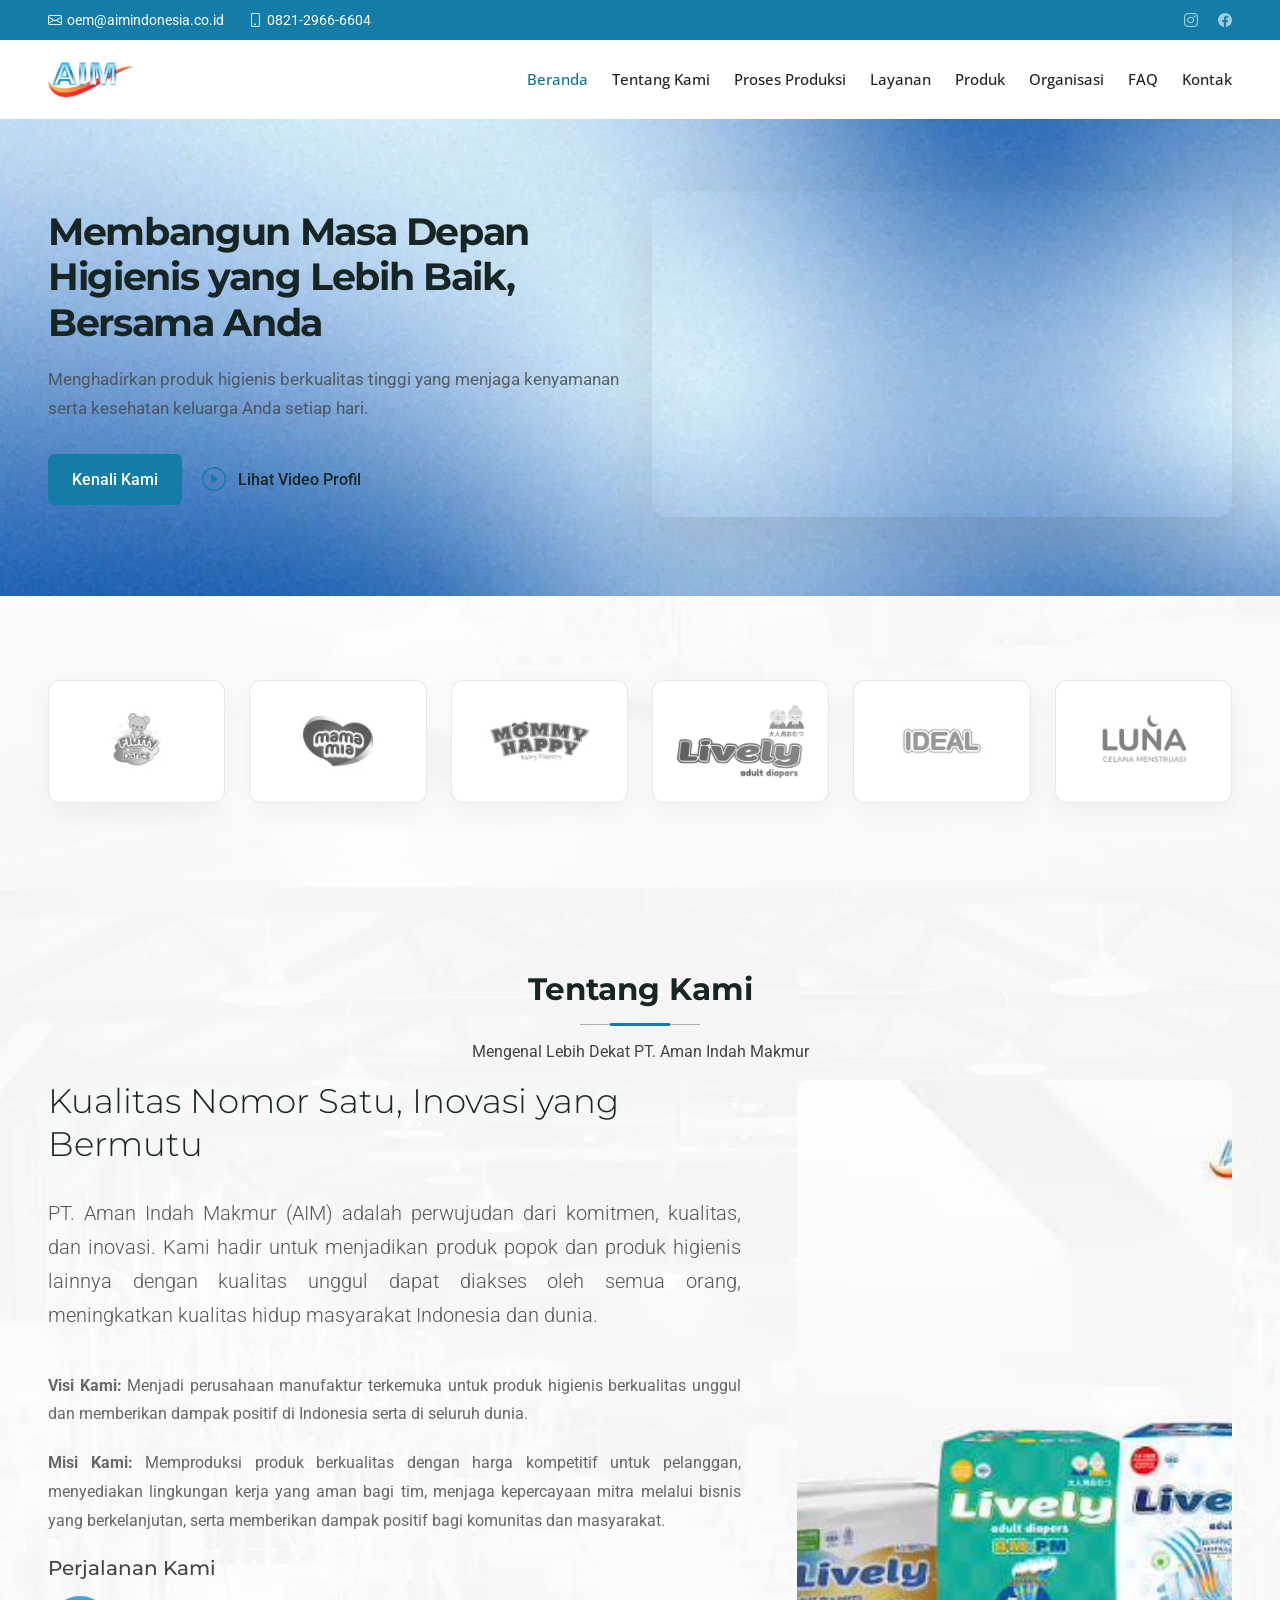
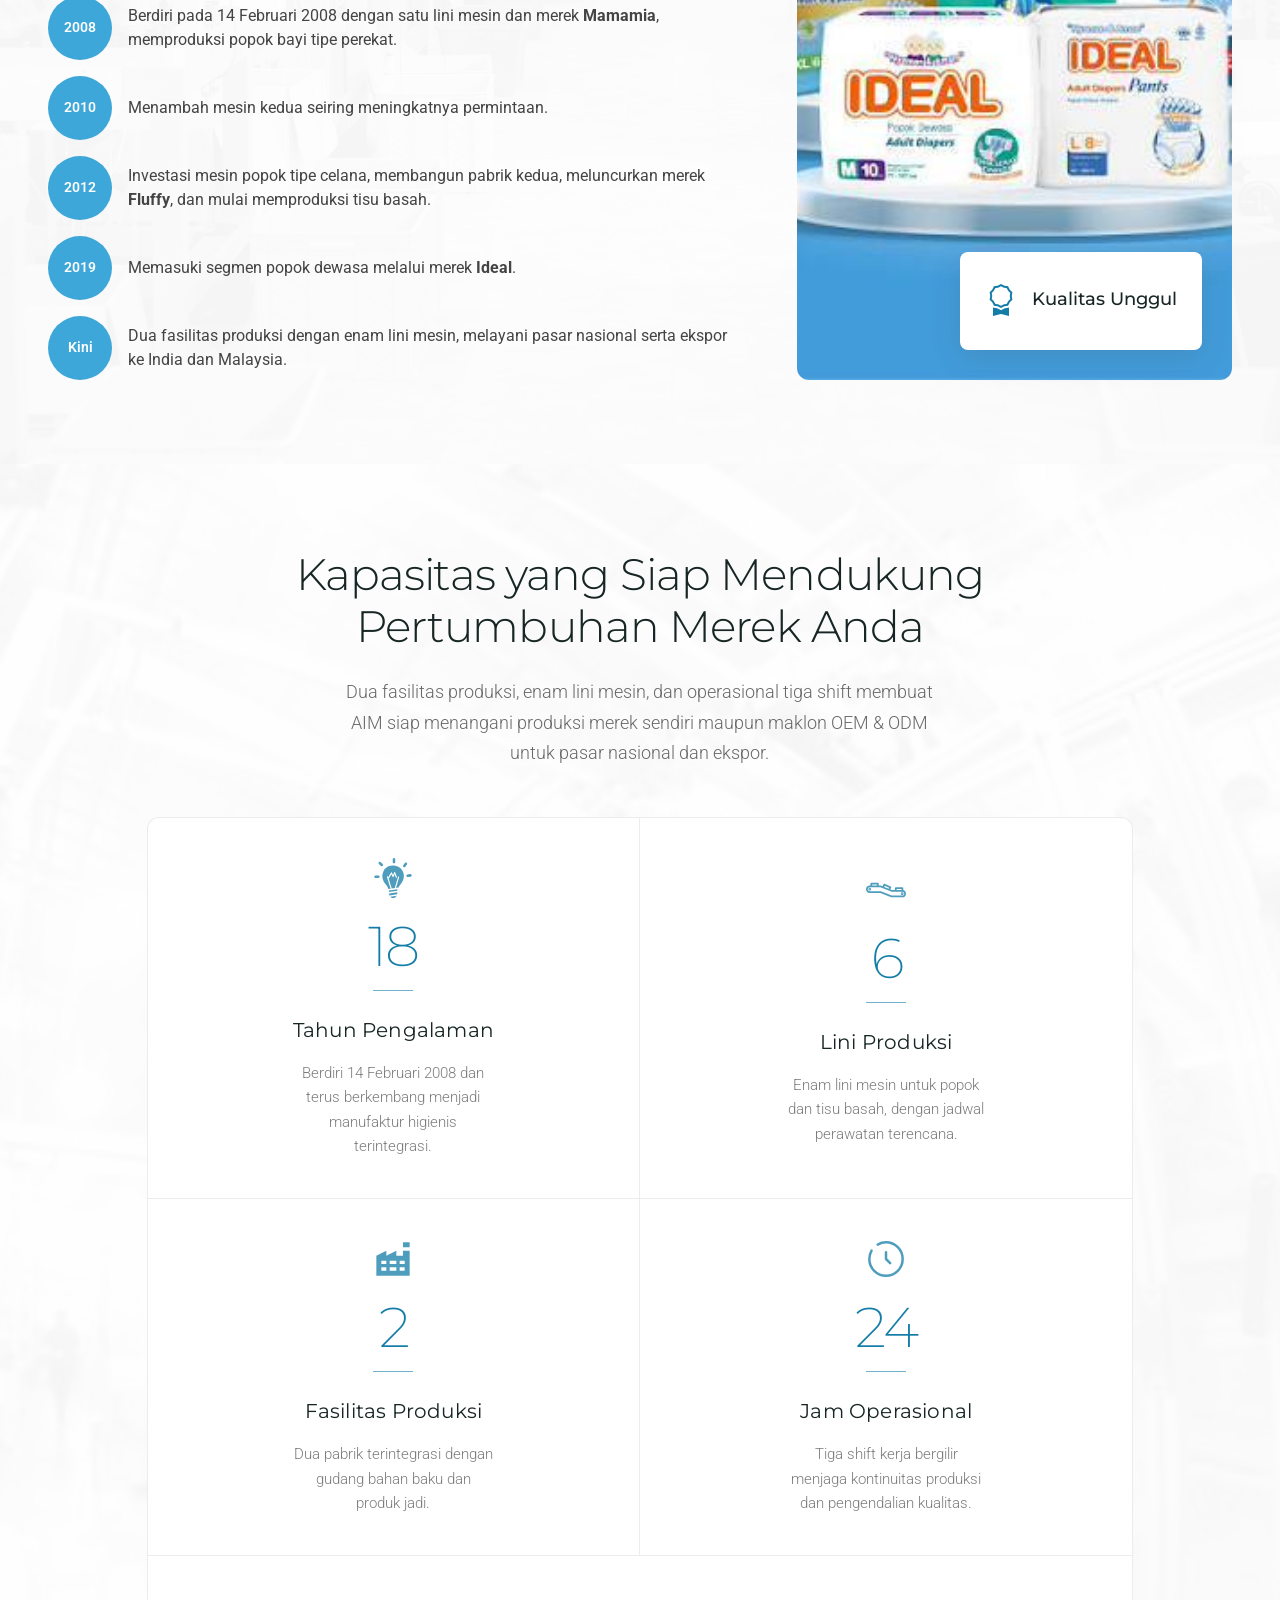
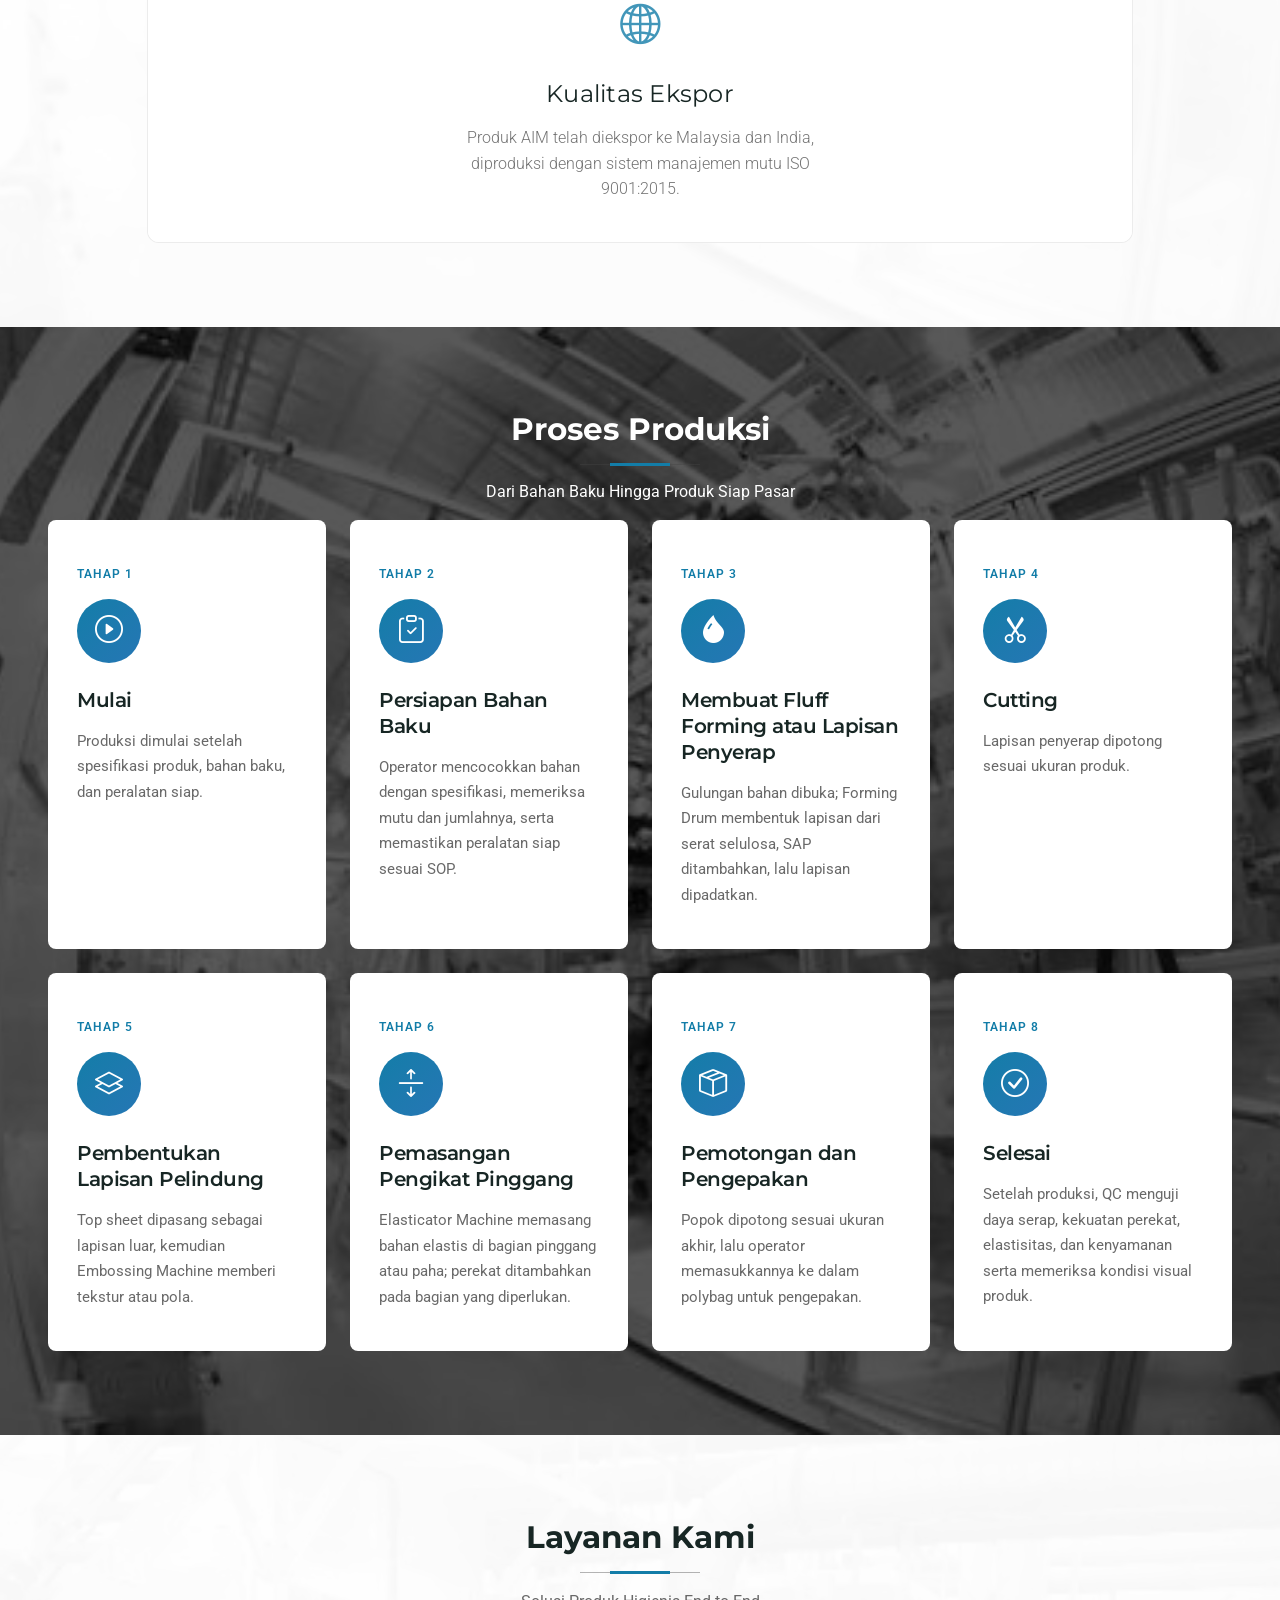
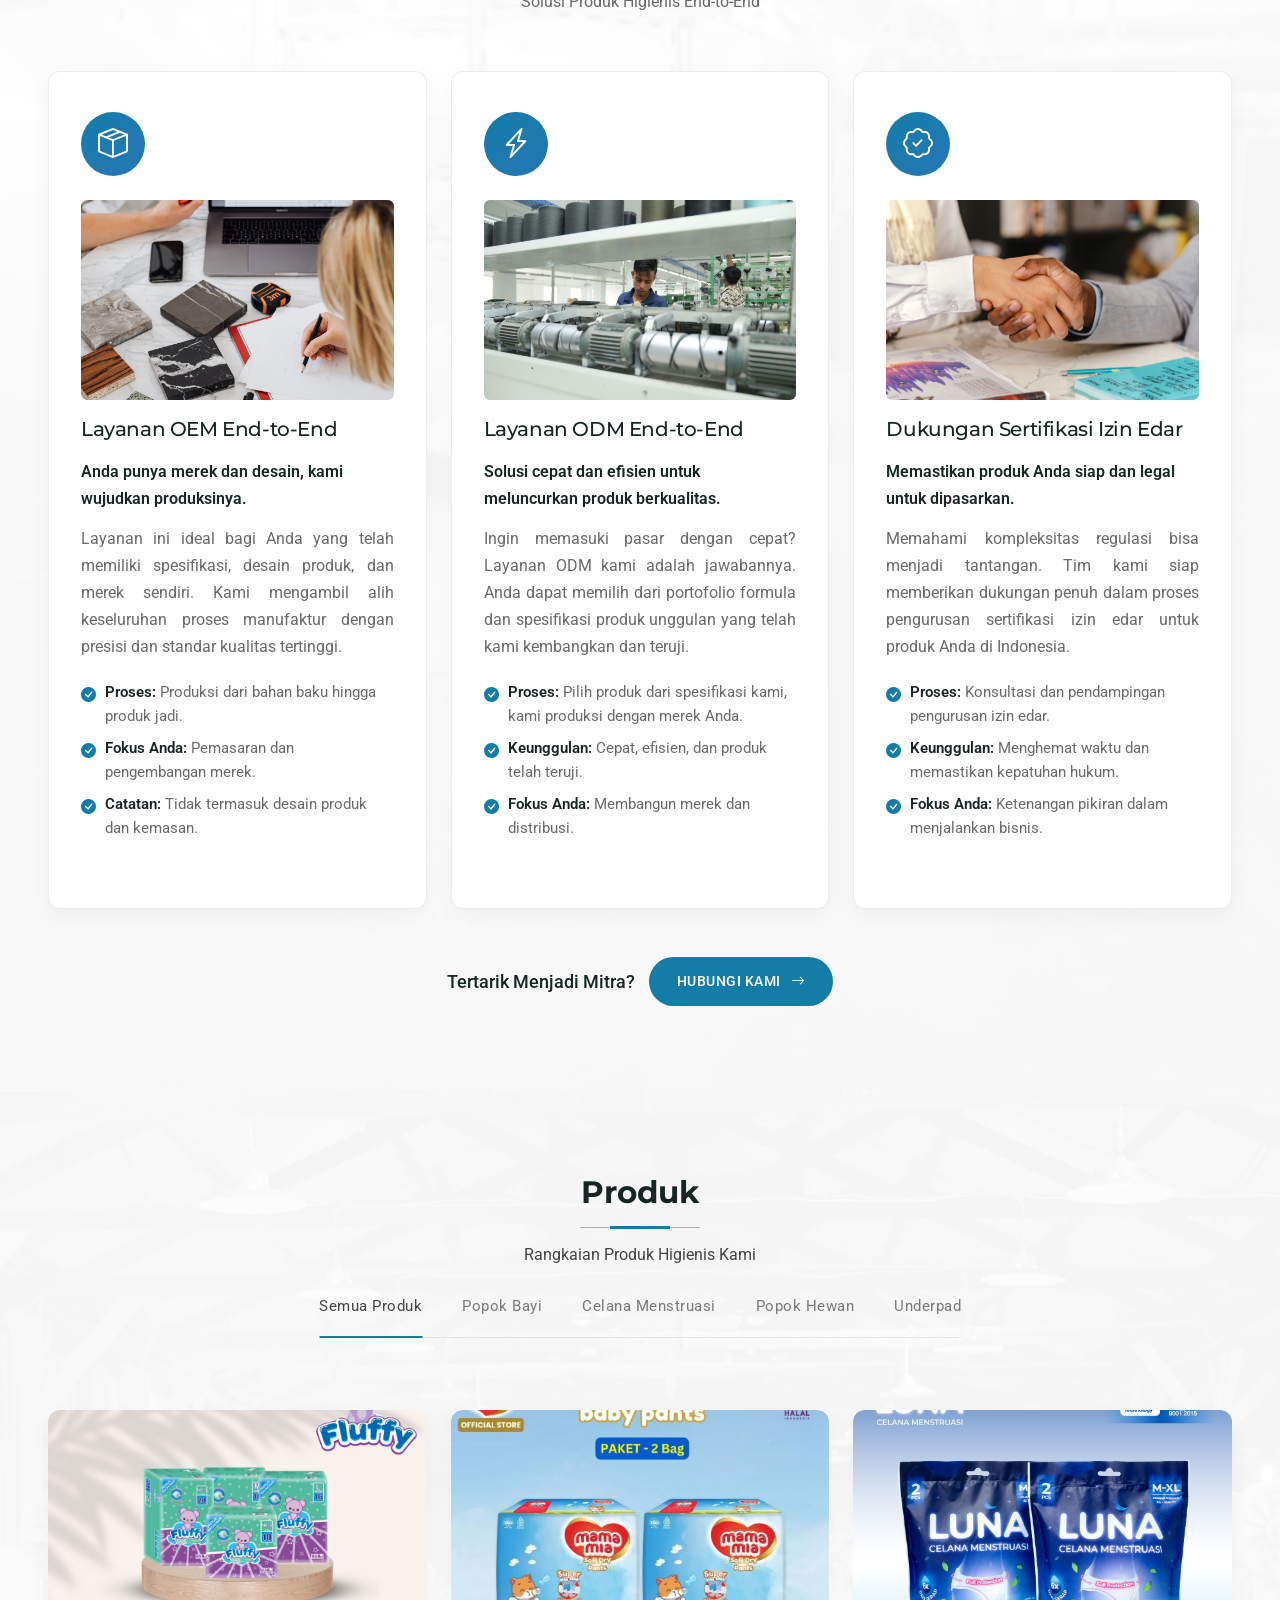
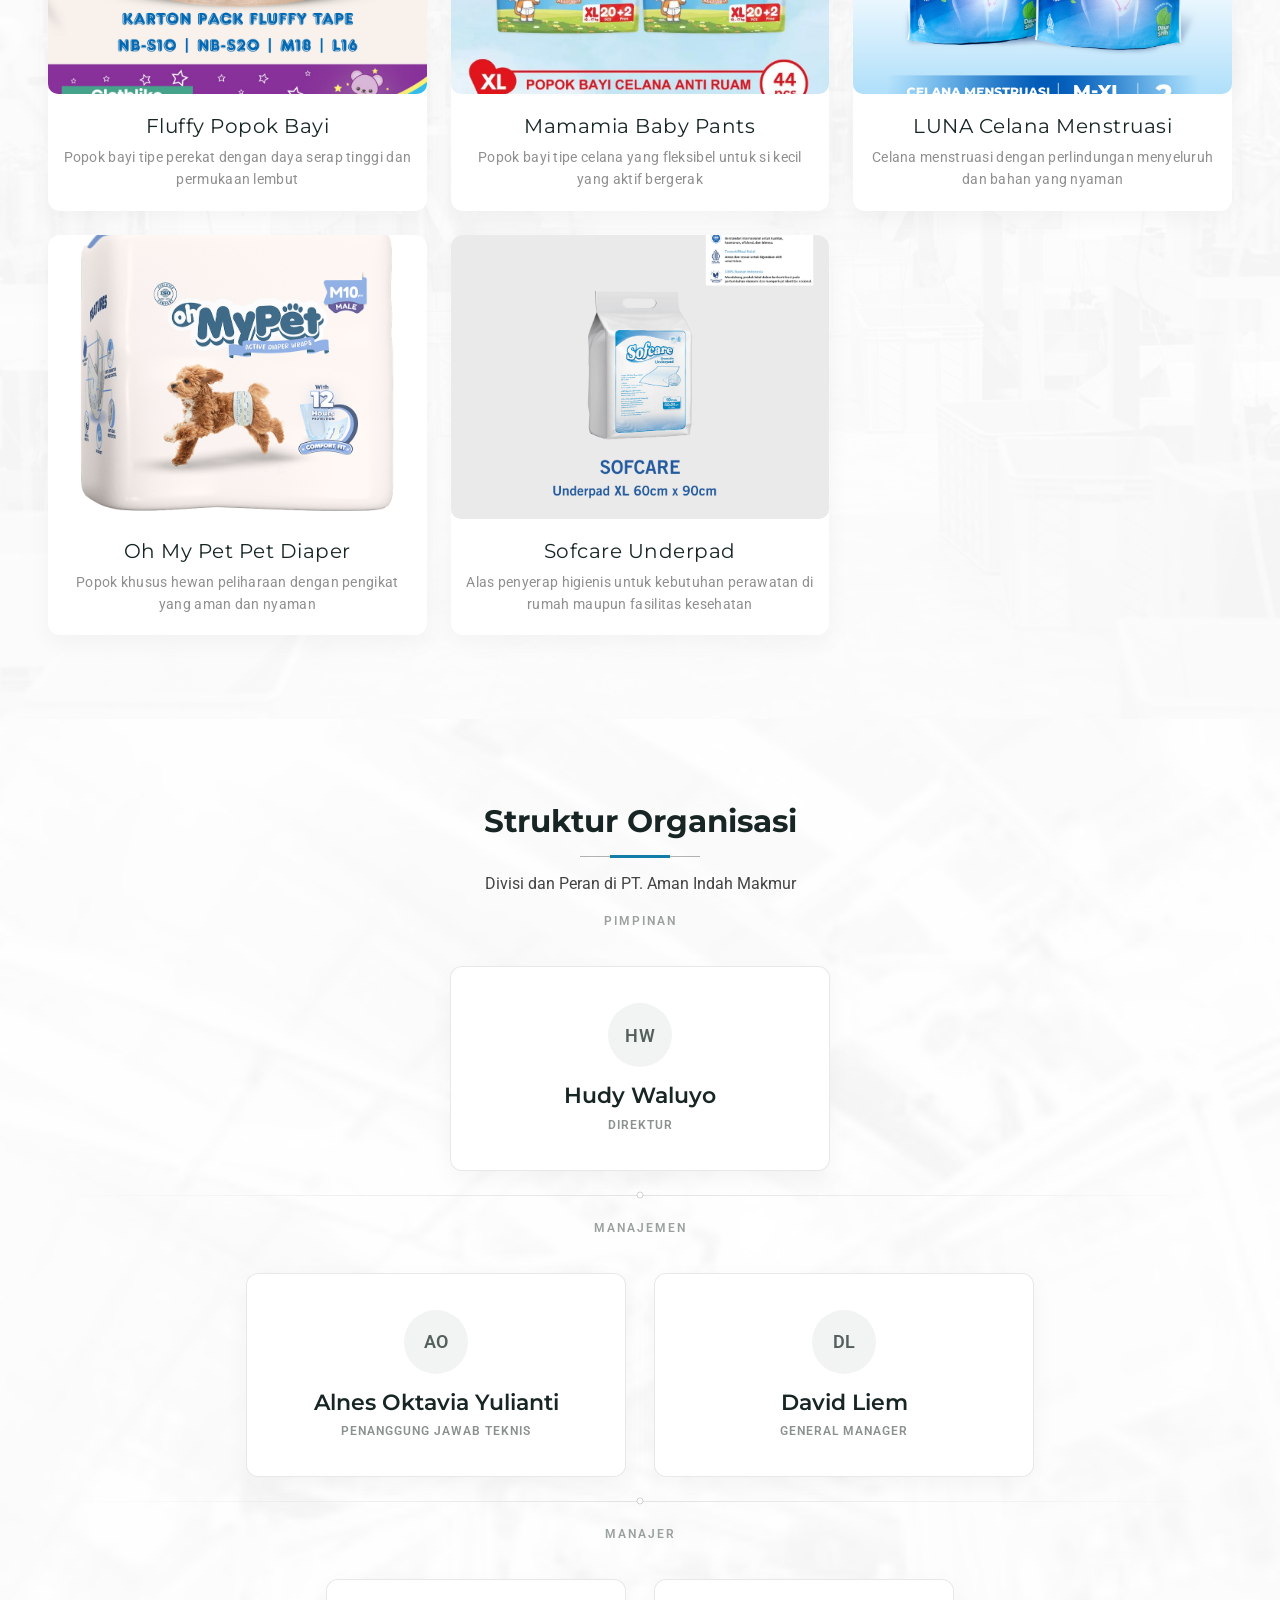
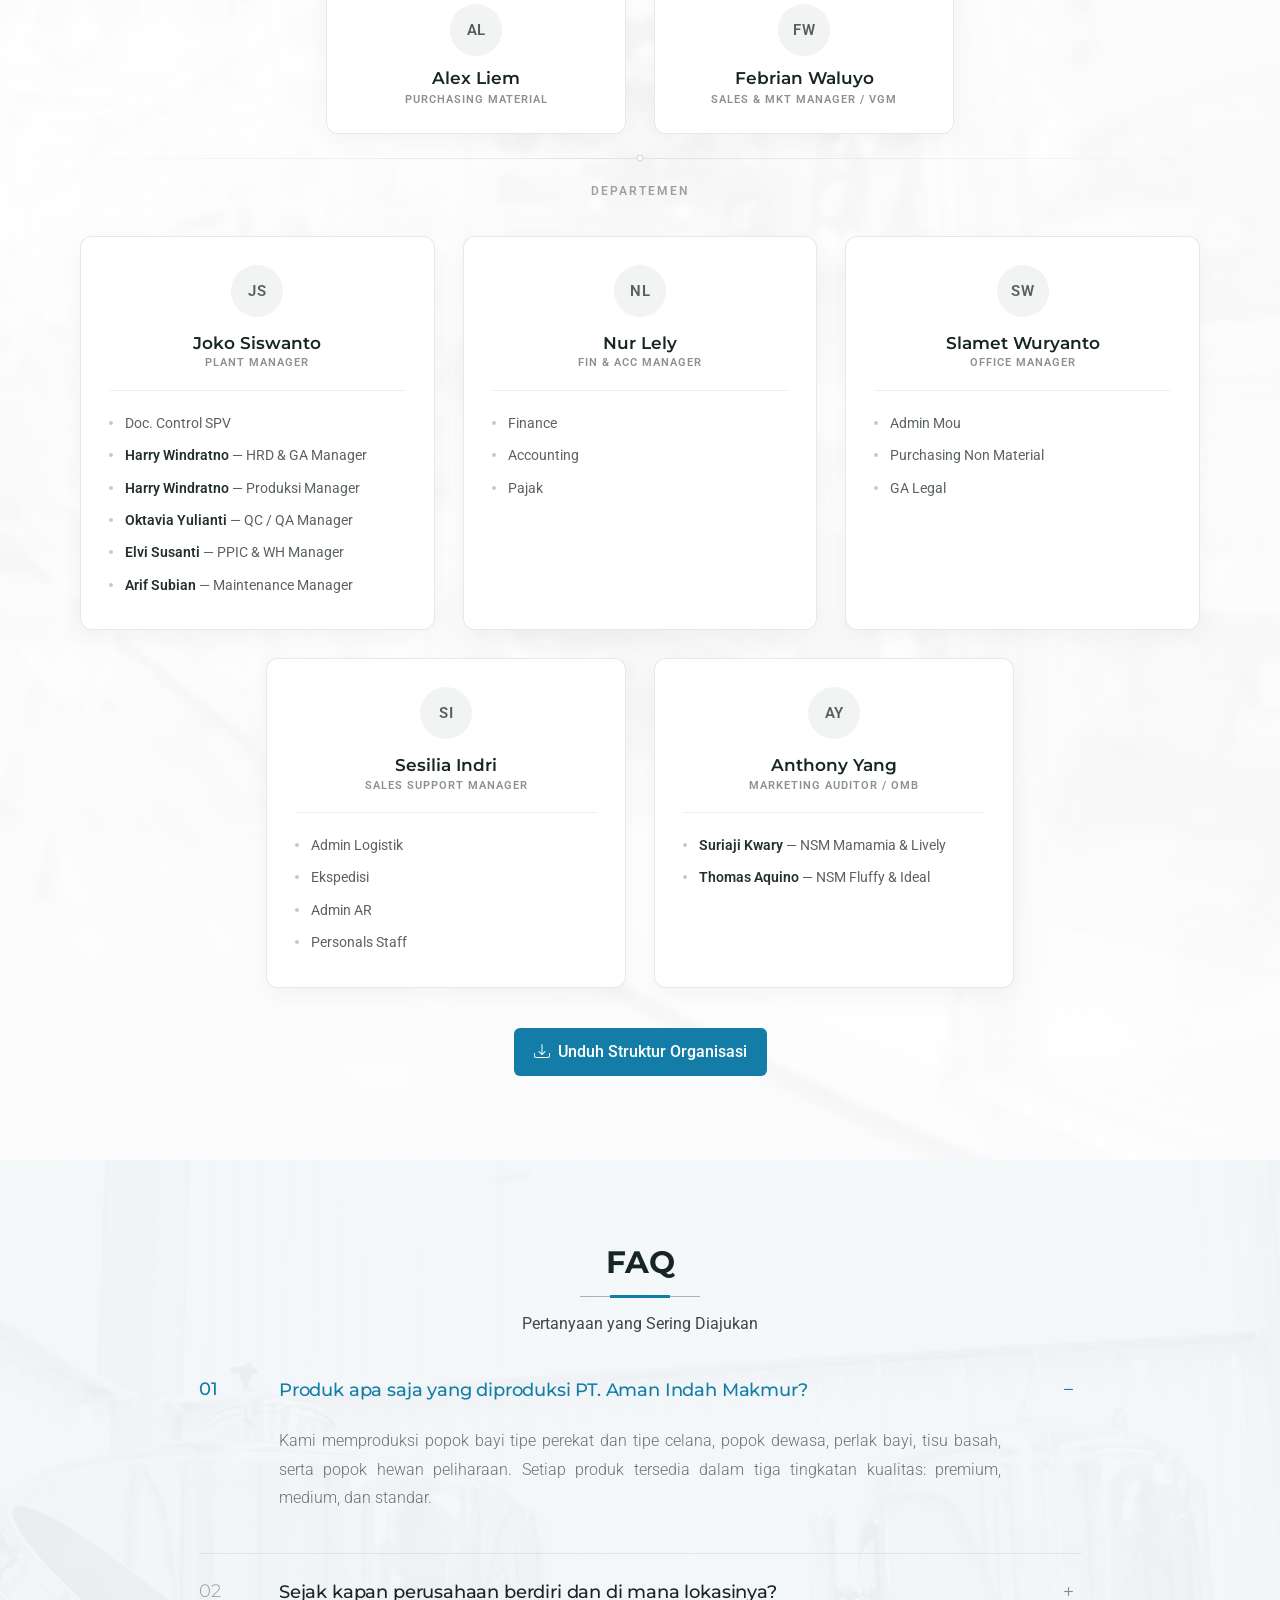
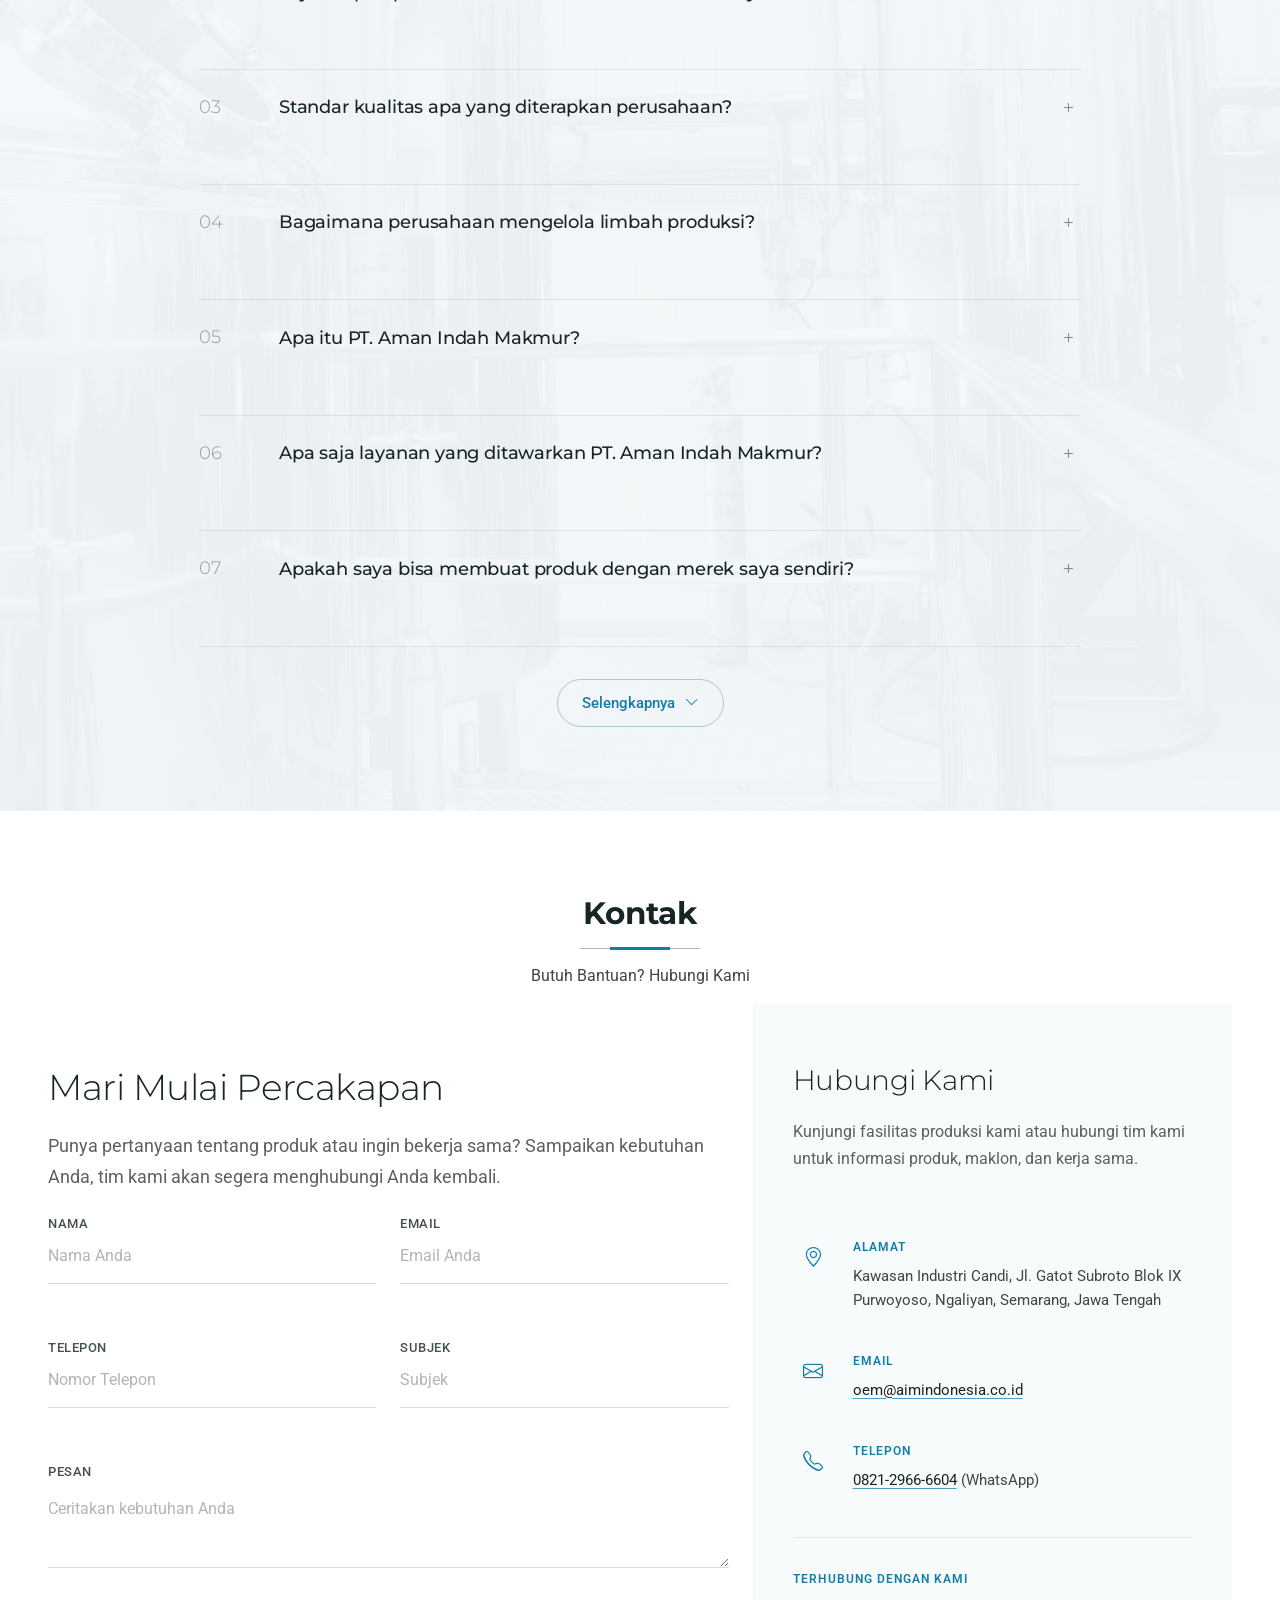
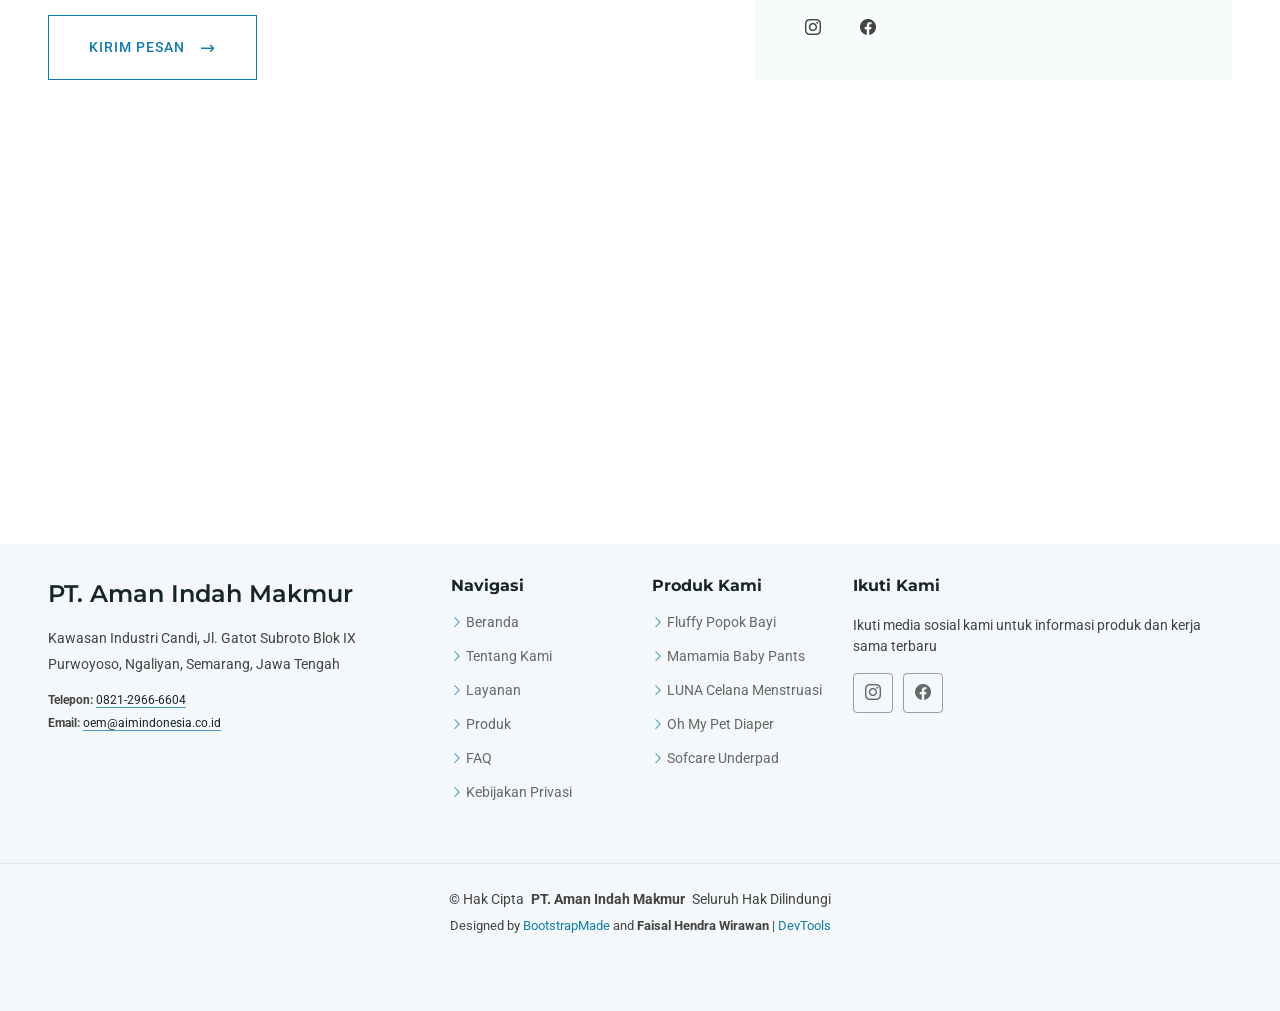
==== commit 0f53f659: "<a> jadi <div>" ====
--- a/index.html
+++ b/index.html
@@ -56,11 +56,11 @@
     <div class="branding d-flex align-items-center">
 
       <div class="container position-relative d-flex align-items-center justify-content-between">
-        <a class="logo d-flex align-items-center">
+        <div class="logo d-flex align-items-center">
           <!-- Uncomment the line below if you also wish to use an image logo -->
           <!-- <img src="assets/img/logo.webp" alt=""> -->
           <h1 class="sitename"><img src="assets/img/logo_ptaim.webp" alt="PT. Aman Indah Makmur"></h1>
-        </a>
+        </div>
 
         <nav id="navmenu" class="navmenu">
           <ul>
